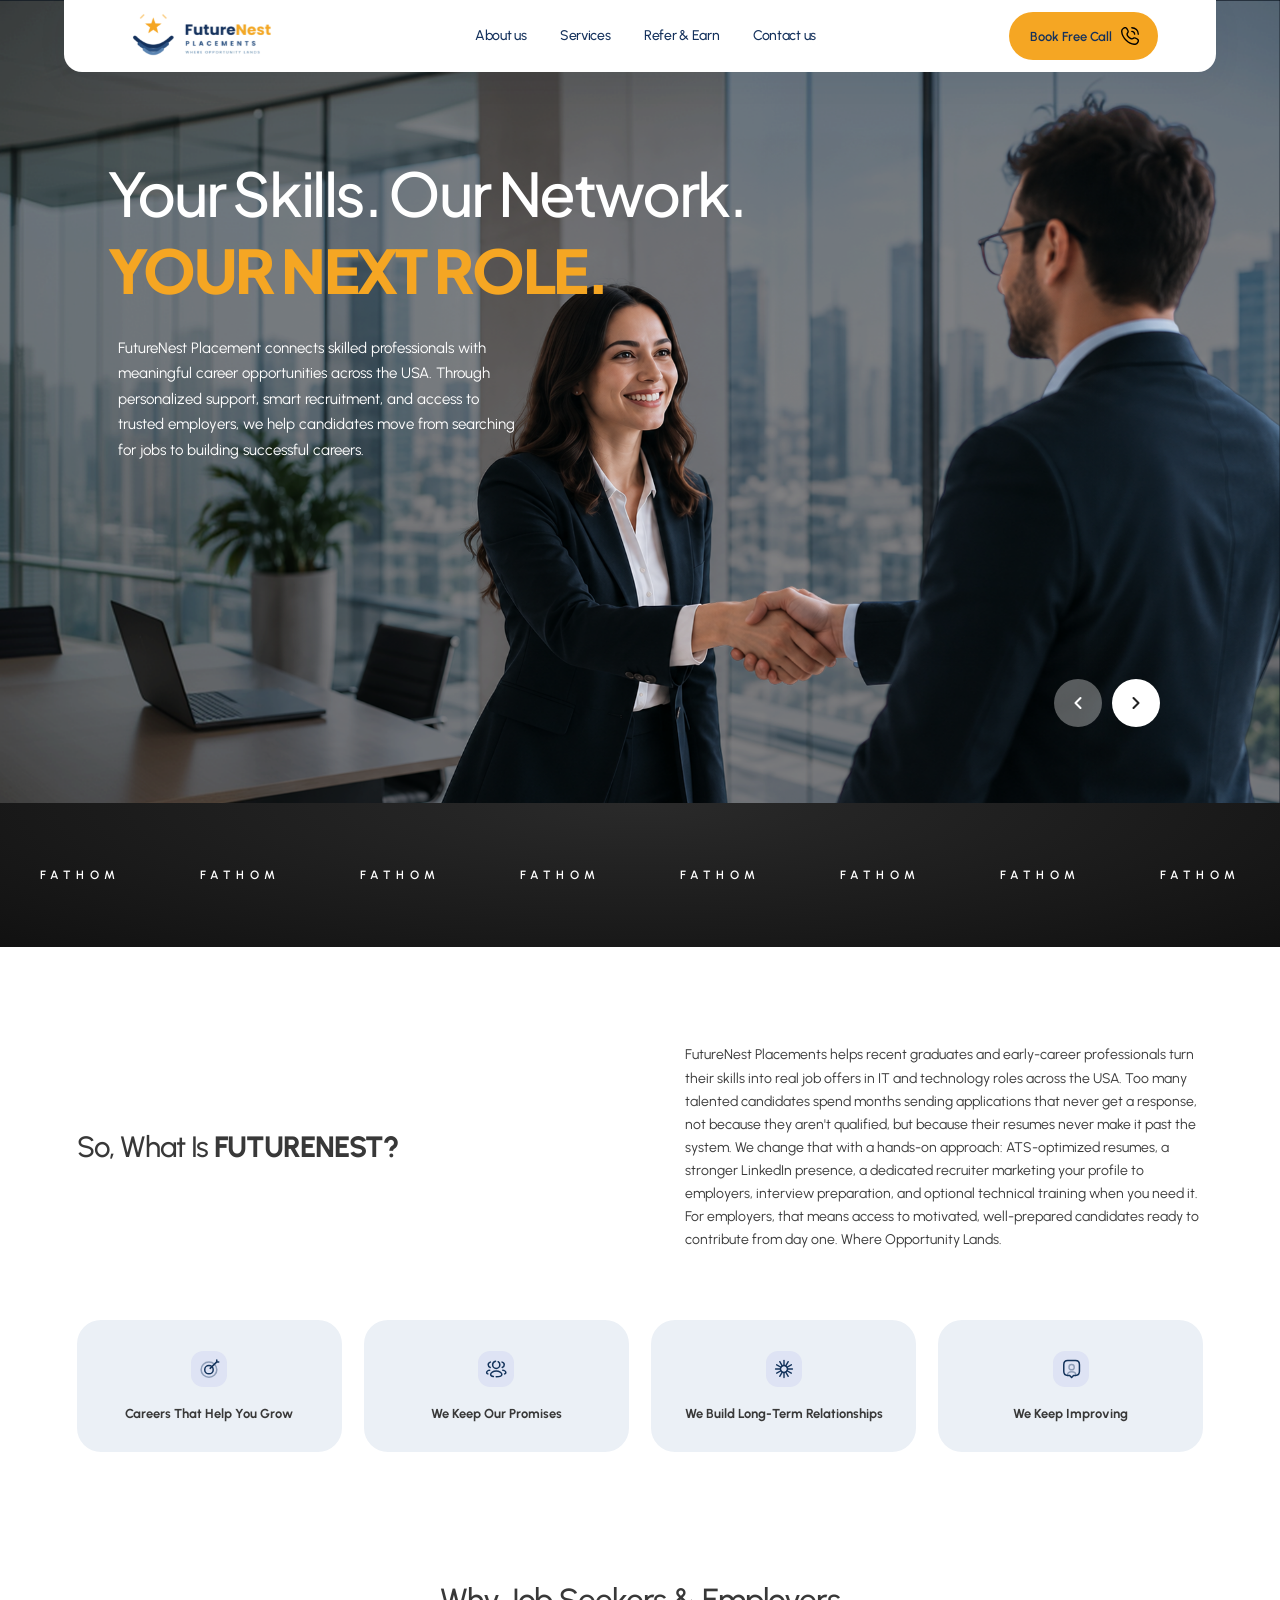
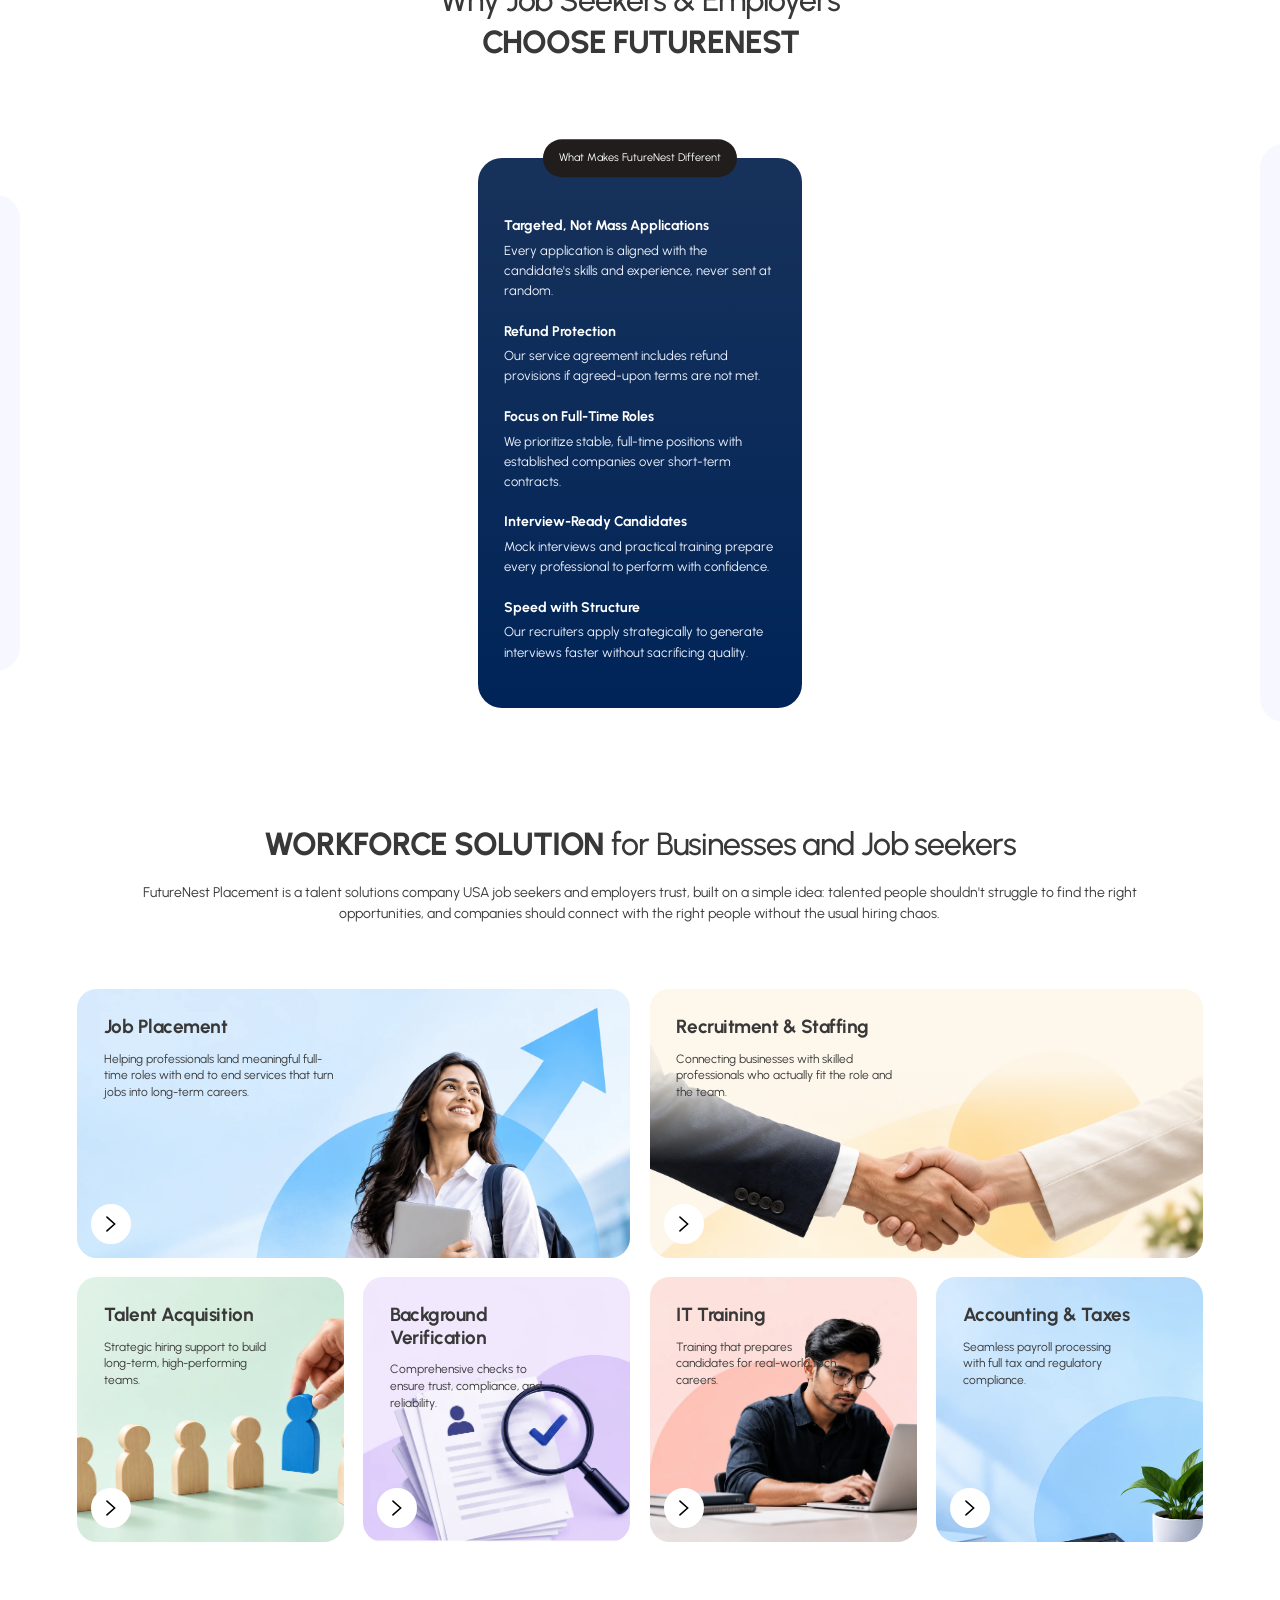
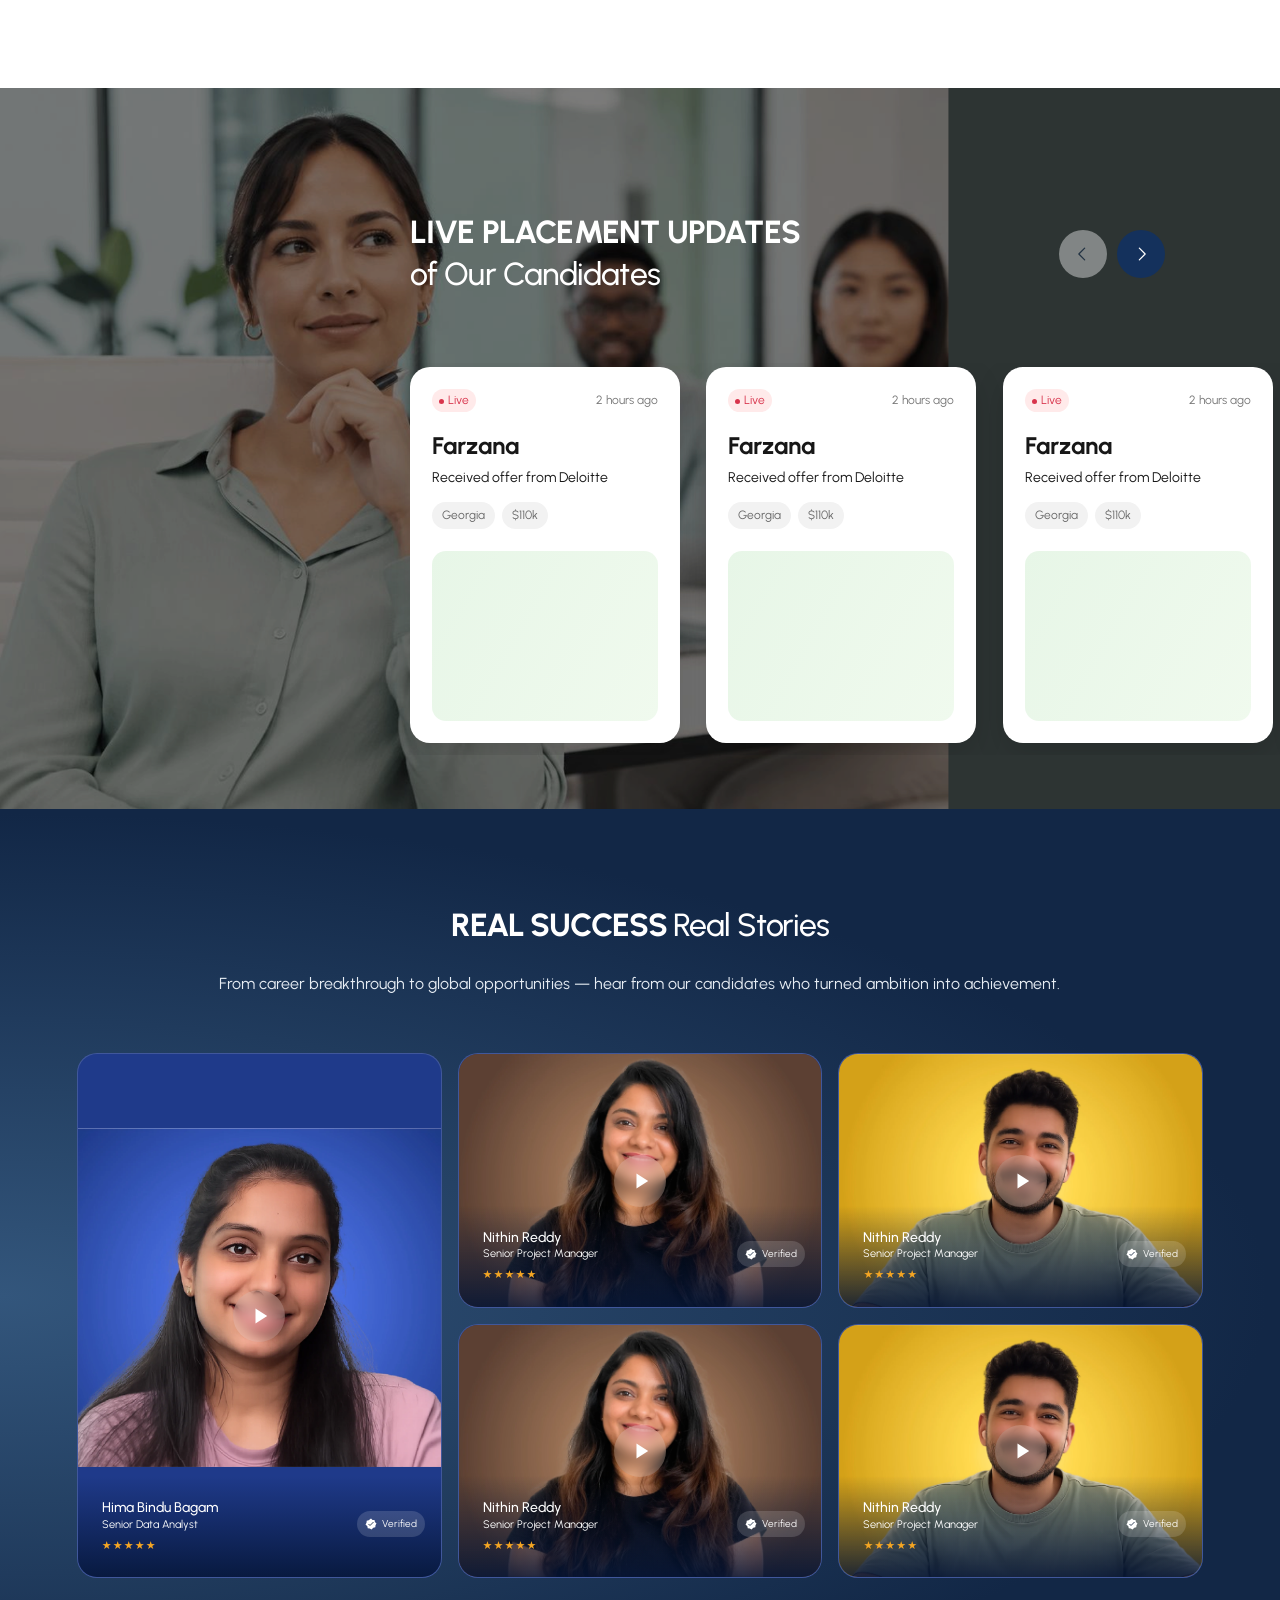
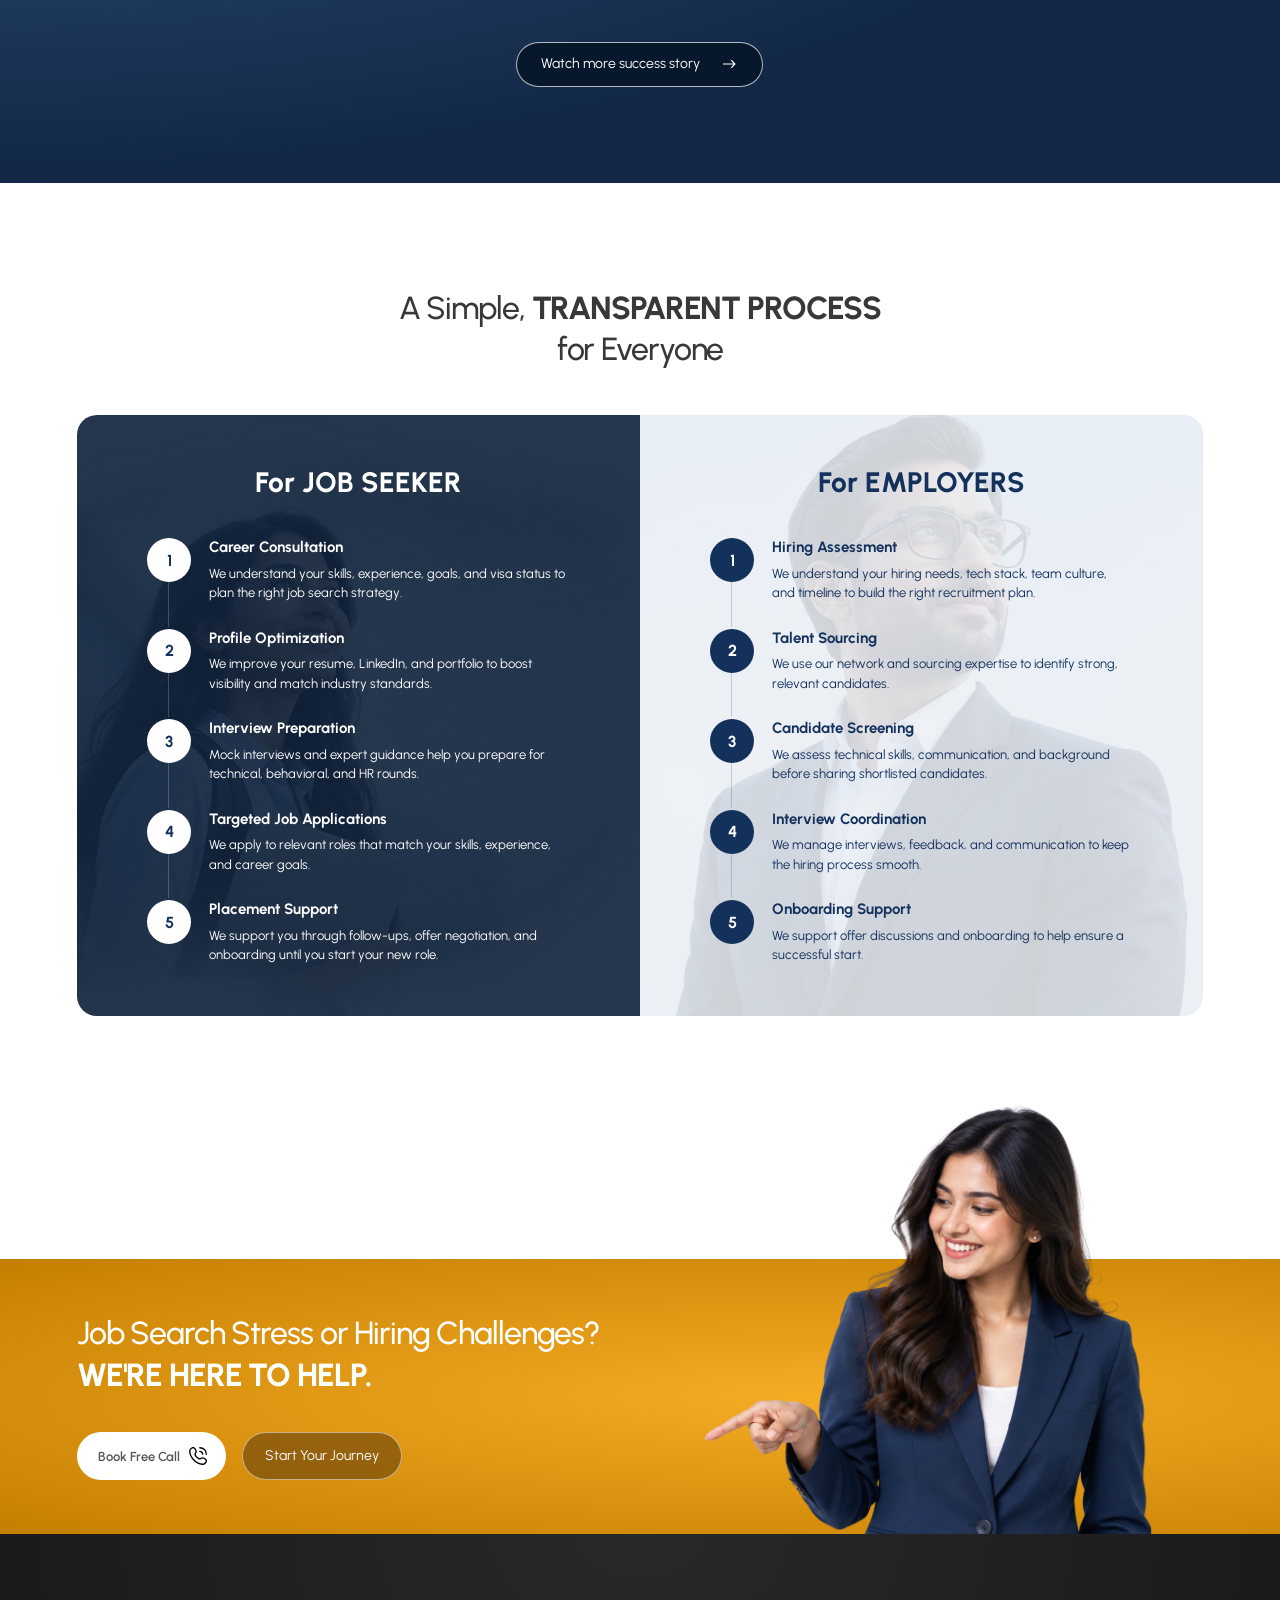
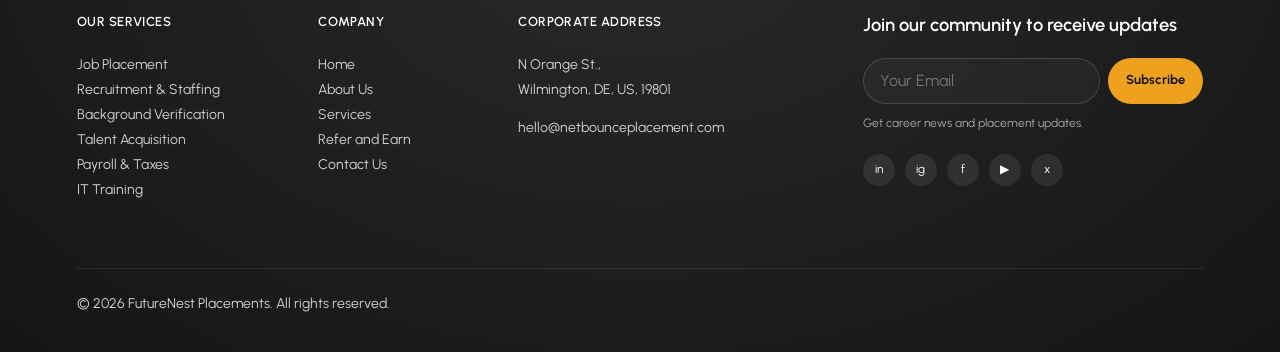
==== index.html @ ebd20865 "image fixes" ====
<!DOCTYPE html>
<html lang="en" data-theme="light">

<head>
  <meta charset="UTF-8" />
  <meta name="viewport" content="width=device-width, initial-scale=1.0" />

  <title>Future Nest Placement — Career Placement & Recruitment Services</title>
  <meta name="description"
    content="Future Nest Placement connects ambitious professionals with meaningful career opportunities and helps businesses build strong, capable teams. Career placement and recruitment services." />
  <meta name="keywords"
    content="recruitment, career placement, talent acquisition, staffing, job placement, hiring, workforce solutions" />
  <meta name="robots" content="index, follow" />
  <link rel="canonical" href="https://www.futurenestplacement.com/" />

  <meta property="og:title" content="Future Nest Placement — Career Placement & Recruitment" />
  <meta property="og:description"
    content="Where talent finds its future. Connecting professionals with opportunities and helping businesses build great teams." />
  <meta property="og:type" content="website" />
  <meta property="og:url" content="https://www.futurenestplacement.com/" />
  <meta property="og:image" content="https://www.futurenestplacement.com/assets/og-image.png" />

  <meta name="twitter:card" content="summary_large_image" />
  <meta name="twitter:title" content="Future Nest Placement — Career Placement & Recruitment" />
  <meta name="twitter:description"
    content="Where talent finds its future. Connecting professionals with opportunities and helping businesses build great teams." />

  <link rel="apple-touch-icon" sizes="180x180" href="assets/favicon/apple-touch-icon.png" />
  <link rel="icon" type="image/png" sizes="32x32" href="assets/favicon/favicon-32x32.png" />
  <link rel="icon" type="image/png" sizes="16x16" href="assets/favicon/favicon-16x16.png" />
  <link rel="manifest" href="assets/favicon/site.webmanifest" />
  <link rel="shortcut icon" href="assets/favicon/favicon.ico" />

  <link rel="preconnect" href="https://fonts.googleapis.com" />
  <link rel="preconnect" href="https://fonts.gstatic.com" crossorigin />
  <link
    href="https://fonts.googleapis.com/css2?family=Plus+Jakarta+Sans:wght@500;700;800&family=Urbanist:wght@400;500;600;700;800&family=Manrope:wght@400;500;600;700&display=swap"
    rel="stylesheet" />

  <link rel="stylesheet" href="css/variables.css?v=20261006-client" />
  <link rel="stylesheet" href="css/reset.css?v=20261006-client" />
  <link rel="stylesheet" href="css/base.css?v=20261006-client" />
  <link rel="stylesheet" href="css/layout.css?v=20261006-client" />
  <link rel="stylesheet" href="css/components.css?v=20261006-client" />
  <link rel="stylesheet" href="css/sections.css?v=20261006-client" />
  <link rel="stylesheet" href="css/animations.css?v=20261006-client" />
  <link rel="stylesheet" href="css/responsive.css?v=20261006-client" />
  <link rel="stylesheet" href="css/home.css?v=20261006-client" />
  <link rel="stylesheet" href="css/home-mobile.css?v=20261006-client" />

  <link rel="stylesheet" href="css/mobile-navigation.css?v=20261006-client" />
  <link rel="stylesheet" href="css/components/stories.css?v=20261006-client" />
  <script src="js/theme.js?v=20261006-client"></script>

  <script type="application/ld+json">
  {
    "@context": "https://schema.org",
    "@graph": [
      {
        "@type": "Organization",
        "name": "Future Nest Placement",
        "url": "https://www.futurenestplacement.com/",
        "description": "Future Nest Placement connects ambitious professionals with meaningful career opportunities while helping businesses build strong, capable teams.",
        "contactPoint": {
          "@type": "ContactPoint",
          "contactType": "Customer Support",
          "email": "hello@futurenestplacement.com"
        },
        "address": {
          "@type": "PostalAddress",
          "addressLocality": "Wilmington",
          "addressRegion": "Delaware",
          "addressCountry": "US"
        }
      },
      {
        "@type": "WebSite",
        "name": "Future Nest Placement",
        "url": "https://www.futurenestplacement.com/"
      },
      {
        "@type": "WebPage",
        "name": "Future Nest Placement — Career Placement & Recruitment Services",
        "url": "https://www.futurenestplacement.com/",
        "description": "Career placement and recruitment services connecting professionals with opportunities."
      }
    ]
  }
  </script>
</head>

<body class="fn-home fn-homepage">
  <a class="fn-skip" href="#main-content">Skip to content</a>
  <div id="page-wrapper">
    <header class="header" id="site-header" role="banner">
      <div class="container">
        <div class="header__inner">
          <a href="/" class="logo" aria-label="FutureNest Placements — Home">
            <img src="assets/shared/logo.svg" alt="FutureNest Placements" class="logo__img" width="157" height="63" />
          </a>
          <nav class="nav" aria-label="Primary navigation">
            <a href="/about/" class="nav__link">About us</a>
            <a href="/services/" class="nav__link">Services</a>
            <a href="/refer/" class="nav__link">Refer &amp; Earn</a>
            <a href="/contact/" class="nav__link">Contact us</a>
          </nav>
          <div class="header__actions">
            <a href="/contact/" class="btn btn--header">
              Book Free Call
              <img src="assets/home/icon-phone.svg" alt="" width="18" height="18" />
            </a>
            <button class="hamburger" id="hamburger-btn" aria-label="Open navigation menu" aria-expanded="false"
              aria-controls="mobile-nav">
              <span class="hamburger__line"></span>
              <span class="hamburger__line"></span>
              <span class="hamburger__line"></span>
            </button>
          </div>
        </div>
      </div>
    </header>
    <div class="mobile-nav-backdrop" id="mobile-nav-backdrop"></div>
    <nav class="mobile-nav" id="mobile-nav" aria-label="Mobile navigation">
      <div class="mobile-nav__content"><a href="/" class="mobile-nav__brand" aria-label="FutureNest Placements - Home"
          data-mobile-link><img src="assets/shared/logo.svg" alt="FutureNest Placements" width="157" height="63" /></a>
        <div class="mobile-nav__links">
          <a href="/about/" class="mobile-nav__link" data-mobile-link><span class="mobile-nav__link-text">About
              us</span></a>
          <a href="/services/" class="mobile-nav__link" data-mobile-link><span
              class="mobile-nav__link-text">Services</span></a>
          <a href="/refer/" class="mobile-nav__link" data-mobile-link><span class="mobile-nav__link-text">Refer &amp;
              Earn</span></a>
          <a href="/contact/" class="mobile-nav__link" data-mobile-link><span class="mobile-nav__link-text">Contact
              us</span></a>
        </div>
      </div>
      <div class="mobile-nav__footer">
        <a href="/contact/" class="btn btn--header btn--full" data-mobile-link>Book Free Call <img
            src="assets/home/icon-phone.svg" alt="" width="18" height="18" /></a>
      </div>
    </nav>
    <main id="main-content" tabindex="-1">
      <section class="fn-hero" role="region" aria-roledescription="carousel" aria-label="Featured career opportunities">
        <div class="fn-hero__slide is-active">
          <picture>
            <source media="(max-width: 600px)" srcset="assets/home/mobile/hero-slide-1.webp" type="image/webp" />
            <source media="(max-width: 600px)" srcset="assets/home/mobile/hero-slide-1.png" />
            <img class="fn-hero__bg" src="assets/home/hero-network.png" alt="" width="1918" height="1203"
              decoding="async" fetchpriority="high" />
          </picture>
          <div class="fn-hero__copy">
            <h1 class="fn-hero__title" id="hero-heading"><span>Your Skills. Our Network.</span> <strong>Your Next
                Role.</strong></h1>
            <p class="fn-hero__lead">FutureNest Placement connects skilled professionals with meaningful career
              opportunities across the USA. Through personalized support, smart recruitment, and access to trusted
              employers, we help candidates move from searching for jobs to building successful careers.</p>
          </div>
        </div>
        <div class="fn-hero__slide">
          <picture>
            <source media="(max-width: 600px)" srcset="assets/home/mobile/hero-slide-2.webp" type="image/webp" />
            <source media="(max-width: 600px)" srcset="assets/home/mobile/hero-slide-2.png" />
            <img class="fn-hero__bg" src="assets/home/hero-graduates.png" alt="" width="1918" height="1203"
              decoding="async" />
          </picture>
          <div class="fn-hero__copy">
            <h2 class="fn-hero__title"><span>Where Ambitious<br class="fn-hero__br" /> Graduates Meet</span>
              <strong>Growing Companies</strong></h2>
            <p class="fn-hero__lead">We help recent graduates and early-career professionals connect with growing
              businesses looking for the right talent. By combining faster hiring, focused recruitment, and reliable
              placement support, FutureNest creates opportunities that benefit both candidates and employers.</p>
          </div>
        </div>
        <div class="fn-hero__slide">
          <picture>
            <source media="(max-width: 600px)" srcset="assets/home/mobile/hero-slide-3.webp" type="image/webp" />
            <source media="(max-width: 600px)" srcset="assets/home/mobile/hero-slide-3.png" />
            <img class="fn-hero__bg" src="assets/home/hero-global.png" alt="" width="1918" height="1203"
              decoding="async" />
          </picture>
          <div class="fn-hero__copy">
            <h2 class="fn-hero__title"><span><strong>Connecting</strong> People,</span> Skills &amp; Careers Globally
            </h2>
            <p class="fn-hero__lead">FutureNest Placement connects skilled professionals with meaningful career
              opportunities across the USA. Through personalized support, smart recruitment, and access to trusted
              employers, we help candidates move from searching for jobs to building successful careers.</p>
          </div>
        </div>
        <div class="fn-hero__controls">
          <button type="button" data-hero="pause" aria-label="Pause slideshow" aria-pressed="false" hidden><svg
              viewBox="0 0 24 24" aria-hidden="true">
              <path d="M8 5v14M16 5v14" fill="none" stroke="currentColor" stroke-width="3" />
            </svg></button>
          <button type="button" data-hero="prev" aria-label="Previous slide">
            <svg width="20" height="20" viewBox="0 0 24 24" fill="none" stroke="currentColor" stroke-width="2.5"
              stroke-linecap="round" stroke-linejoin="round" aria-hidden="true">
              <polyline points="15 18 9 12 15 6"></polyline>
            </svg>
          </button>
          <button type="button" data-hero="next" aria-label="Next slide">
            <svg width="20" height="20" viewBox="0 0 24 24" fill="none" stroke="currentColor" stroke-width="2.5"
              stroke-linecap="round" stroke-linejoin="round" aria-hidden="true">
              <polyline points="9 18 15 12 9 6"></polyline>
            </svg>
          </button>
        </div>
        <p class="fn-sr-only" id="hero-status" aria-live="polite" aria-atomic="true"></p>
      </section>
      <section class="fn-marquee" aria-label="Partner logos">
        <h2 class="fn-mobile-partners">Candidates <strong>PLACED IN</strong></h2>
        <div class="fn-marquee__track">
          <div class="fn-marquee__group">
            <span>FATHOM</span><span>FATHOM</span><span>FATHOM</span><span>FATHOM</span><span>FATHOM</span><span>FATHOM</span><span>FATHOM</span><span>FATHOM</span>
          </div>
          <div class="fn-marquee__group" aria-hidden="true">
            <span>FATHOM</span><span>FATHOM</span><span>FATHOM</span><span>FATHOM</span><span>FATHOM</span><span>FATHOM</span><span>FATHOM</span><span>FATHOM</span>
          </div>
        </div>
      </section>
      <section class="fn-about">
        <div class="fn-wrap">
          <div class="fn-about__split">
            <h2 class="fn-about__title">So, What Is <strong>FUTURENEST?</strong></h2>
            <p class="fn-about__copy">FutureNest Placements helps recent graduates and early-career professionals turn
              their skills into real job offers in IT and technology roles across the USA. Too many talented candidates
              spend months sending applications that never get a response, not because they aren't qualified, but
              because their resumes never make it past the system. We change that with a hands-on approach:
              ATS-optimized resumes, a stronger LinkedIn presence, a dedicated recruiter marketing your profile to
              employers, interview preparation, and optional technical training when you need it. For employers, that
              means access to motivated, well-prepared candidates ready to contribute from day one. Where Opportunity
              Lands.</p>
          </div>
          <div class="fn-values">
            <article class="fn-value"><img src="assets/home/icon-value-1.svg" alt="" />
              <p>Careers That Help You Grow</p>
            </article>
            <article class="fn-value"><img src="assets/home/icon-value-2.svg" alt="" />
              <p>We Keep Our Promises</p>
            </article>
            <article class="fn-value"><img src="assets/home/icon-value-3.svg" alt="" />
              <p>We Build Long-Term Relationships</p>
            </article>
            <article class="fn-value"><img src="assets/home/icon-value-4.svg" alt="" />
              <p>We Keep Improving</p>
            </article>
          </div>
        </div>
      </section>
      <section class="fn-why" id="why">
        <div class="fn-wrap">
          <h2 class="fn-why__title">Why Job Seekers &amp; Employers <strong>Choose FUTURENEST</strong></h2>
          <div class="fn-why__grid">
            <article class="fn-why__card">
              <span class="fn-pill">For Job Seekers</span>
              <div class="fn-point"><span class="fn-point__icon fn-point__icon--election" aria-hidden="true"><img
                    src="assets/home/icon-election-result.svg" alt="" width="18" height="26" loading="lazy" /></span>
                <div>
                  <h3>Personalized Job Matching</h3>
                  <p>We align you with roles that fit your skills and support long-term career growth.</p>
                </div>
              </div>
              <div class="fn-point"><span class="fn-point__icon fn-point__icon--election" aria-hidden="true"><img
                    src="assets/home/icon-election-result.svg" alt="" width="18" height="26" loading="lazy" /></span>
                <div>
                  <h3>Proactive Interview Outreach</h3>
                  <p>Our recruiters actively market your profile to employers to generate interview opportunities.</p>
                </div>
              </div>
              <div class="fn-point"><span class="fn-point__icon fn-point__icon--election" aria-hidden="true"><img
                    src="assets/home/icon-election-result.svg" alt="" width="18" height="26" loading="lazy" /></span>
                <div>
                  <h3>End-to-End Placement Support</h3>
                  <p>From resume development to final offer, we guide you through every stage of the process.</p>
                </div>
              </div>
              <div class="fn-point"><span class="fn-point__icon fn-point__icon--election" aria-hidden="true"><img
                    src="assets/home/icon-election-result.svg" alt="" width="18" height="26" loading="lazy" /></span>
                <div>
                  <h3>Access to Established U.S. Employers</h3>
                  <p>Connect with reputable companies across a range of industries nationwide.</p>
                </div>
              </div>
              <div class="fn-point"><span class="fn-point__icon fn-point__icon--election" aria-hidden="true"><img
                    src="assets/home/icon-election-result.svg" alt="" width="18" height="26" loading="lazy" /></span>
                <div>
                  <h3>Interview Readiness</h3>
                  <p>Mock interviews and structured preparation sessions help you perform with confidence.</p>
                </div>
              </div>
            </article>
            <article class="fn-why__card fn-why__card--center">
              <span class="fn-pill">What Makes FutureNest Different</span>
              <div class="fn-point">
                <div>
                  <h3>Targeted, Not Mass Applications</h3>
                  <p>Every application is aligned with the candidate's skills and experience, never sent at random.</p>
                </div>
              </div>
              <div class="fn-point">
                <div>
                  <h3>Refund Protection</h3>
                  <p>Our service agreement includes refund provisions if agreed-upon terms are not met.</p>
                </div>
              </div>
              <div class="fn-point">
                <div>
                  <h3>Focus on Full-Time Roles</h3>
                  <p>We prioritize stable, full-time positions with established companies over short-term contracts.</p>
                </div>
              </div>
              <div class="fn-point">
                <div>
                  <h3>Interview-Ready Candidates</h3>
                  <p>Mock interviews and practical training prepare every professional to perform with confidence.</p>
                </div>
              </div>
              <div class="fn-point">
                <div>
                  <h3>Speed with Structure</h3>
                  <p>Our recruiters apply strategically to generate interviews faster without sacrificing quality.</p>
                </div>
              </div>
            </article>
            <article class="fn-why__card">
              <span class="fn-pill">For Employer</span>
              <div class="fn-point"><span class="fn-point__icon fn-point__icon--election" aria-hidden="true"><img
                    src="assets/home/icon-election-result.svg" alt="" width="18" height="26" loading="lazy" /></span>
                <div>
                  <h3>Industry-Focused Hiring</h3>
                  <p>We take time to understand your sector and deliver candidates who fit your technical and cultural
                    needs.</p>
                </div>
              </div>
              <div class="fn-point"><span class="fn-point__icon fn-point__icon--election" aria-hidden="true"><img
                    src="assets/home/icon-election-result.svg" alt="" width="18" height="26" loading="lazy" /></span>
                <div>
                  <h3>Pre-Screened Talent</h3>
                  <p>Every candidate is evaluated for skills and qualifications before reaching your team, saving you
                    valuable time.</p>
                </div>
              </div>
              <div class="fn-point"><span class="fn-point__icon fn-point__icon--election" aria-hidden="true"><img
                    src="assets/home/icon-election-result.svg" alt="" width="18" height="26" loading="lazy" /></span>
                <div>
                  <h3>Accelerated Hiring Timelines</h3>
                  <p>Our structured, deadline-driven process helps reduce time-to-hire without compromising quality.</p>
                </div>
              </div>
              <div class="fn-point"><span class="fn-point__icon fn-point__icon--election" aria-hidden="true"><img
                    src="assets/home/icon-election-result.svg" alt="" width="18" height="26" loading="lazy" /></span>
                <div>
                  <h3>Flexible Workforce Solutions</h3>
                  <p>From permanent placements to staffing and talent acquisition support, we adapt to your hiring
                    needs.</p>
                </div>
              </div>
              <div class="fn-point"><span class="fn-point__icon fn-point__icon--election" aria-hidden="true"><img
                    src="assets/home/icon-election-result.svg" alt="" width="18" height="26" loading="lazy" /></span>
                <div>
                  <h3>Compliance &amp; Payroll Support</h3>
                  <p>We manage background checks, payroll, and tax administration so your onboarding stays smooth and
                    compliant.</p>
                </div>
              </div>
            </article>
          </div>
        </div>
      </section>
      <section class="fn-services" id="services">
        <div class="fn-wrap">
          <div class="fn-services__head">
            <h2><strong>Workforce Solution</strong> for Businesses and Job seekers</h2>
            <p>FutureNest Placement is a talent solutions company USA job seekers and employers trust, built on a simple
              idea: talented people shouldn't struggle to find the right opportunities, and companies should connect
              with the right people without the usual hiring chaos.</p>
          </div>
          <div class="fn-svc-grid">
            <a class="fn-svc fn-svc--wide" href="/services/">
              <picture>
                <source media="(max-width:600px)" srcset="assets/home/mobile/service-placement.png" /><img
                  class="fn-svc__image" src="assets/home/service-placement.webp" alt="" loading="lazy" decoding="async"
                  width="1536" height="1024" />
              </picture>
              <div class="fn-svc__body">
                <h3>Job Placement</h3>
                <p>Helping professionals land meaningful full-time roles with end to end services that turn jobs into
                  long-term careers.</p>
              </div><img class="fn-svc__arrow" src="assets/home/icon-arrow.svg" alt="" />
            </a>
            <a class="fn-svc fn-svc--wide" href="/services/">
              <picture>
                <source media="(max-width:600px)" srcset="assets/home/mobile/service-recruitment.png" /><img
                  class="fn-svc__image" src="assets/home/service-recruitment.webp" alt="" loading="lazy"
                  decoding="async" width="1536" height="1024" />
              </picture>
              <div class="fn-svc__body">
                <h3>Recruitment &amp; Staffing</h3>
                <p>Connecting businesses with skilled professionals who actually fit the role and the team.</p>
              </div><img class="fn-svc__arrow" src="assets/home/icon-arrow.svg" alt="" />
            </a>
            <a class="fn-svc" href="/services/">
              <picture>
                <source media="(max-width:600px)" srcset="assets/home/mobile/service-talent.png" /><img
                  class="fn-svc__image" src="assets/home/service-talent.webp" alt="" loading="lazy" decoding="async"
                  width="1448" height="1086" />
              </picture>
              <div class="fn-svc__body">
                <h3>Talent Acquisition</h3>
                <p>Strategic hiring support to build long-term, high-performing teams.</p>
              </div><img class="fn-svc__arrow" src="assets/home/icon-arrow.svg" alt="" />
            </a>
            <a class="fn-svc" href="/services/">
              <picture>
                <source media="(max-width:600px)" srcset="assets/home/mobile/service-verification.png" /><img
                  class="fn-svc__image" src="assets/home/service-verification.webp" alt="" loading="lazy"
                  decoding="async" width="1448" height="1086" />
              </picture>
              <div class="fn-svc__body">
                <h3>Background Verification</h3>
                <p>Comprehensive checks to ensure trust, compliance, and reliability.</p>
              </div><img class="fn-svc__arrow" src="assets/home/icon-arrow.svg" alt="" />
            </a>
            <a class="fn-svc" href="/services/">
              <picture>
                <source media="(max-width:600px)" srcset="assets/home/mobile/service-training.png" /><img
                  class="fn-svc__image" src="assets/home/service-training.webp" alt="" loading="lazy" decoding="async"
                  width="1448" height="1086" />
              </picture>
              <div class="fn-svc__body">
                <h3>IT Training</h3>
                <p>Training that prepares candidates for real-world tech careers.</p>
              </div><img class="fn-svc__arrow" src="assets/home/icon-arrow.svg" alt="" />
            </a>
            <a class="fn-svc" href="/services/">
              <picture>
                <source media="(max-width:600px)" srcset="assets/home/mobile/service-accounting.png" /><img
                  class="fn-svc__image" src="assets/home/service-accounting.webp" alt="" loading="lazy" decoding="async"
                  width="1024" height="1536" />
              </picture>
              <div class="fn-svc__body">
                <h3>Accounting &amp; Taxes</h3>
                <p>Seamless payroll processing with full tax and regulatory compliance.</p>
              </div><img class="fn-svc__arrow" src="assets/home/icon-arrow.svg" alt="" />
            </a>
          </div>
        </div>
      </section>
      <section class="fn-live" aria-label="Placement updates">
        <div class="fn-wrap">
          <div class="fn-live__head">
            <h2>LIVE PLACEMENT UPDATES<br /><span>of Our Candidates</span></h2>
            <div class="fn-live__controls">
              <button type="button" data-live="prev" aria-controls="live-row" aria-label="Previous updates"><svg
                  aria-hidden="true" viewBox="0 0 24 24" fill="none" stroke="currentColor" stroke-width="1.5"
                  stroke-linecap="round" stroke-linejoin="round">
                  <path d="m14 5-7 7 7 7" />
                </svg></button>
              <button type="button" data-live="next" aria-controls="live-row" aria-label="Next updates"><svg
                  aria-hidden="true" viewBox="0 0 24 24" fill="none" stroke="currentColor" stroke-width="1.5"
                  stroke-linecap="round" stroke-linejoin="round">
                  <path d="m10 5 7 7-7 7" />
                </svg></button>
            </div>
          </div>
          <div class="fn-live__row" id="live-row" tabindex="0" aria-label="Placement cards">
            <article class="fn-offer">
              <div class="fn-offer__meta"><span class="fn-live-dot">Live</span><span>2 hours ago</span></div>
              <h3>Farzana</h3>
              <p class="fn-offer__role">Received offer from Deloitte</p>
              <div class="fn-chips"><span>Georgia</span><span>$110k</span></div>
              <div class="fn-offer__photo"></div>
            </article>
            <article class="fn-offer">
              <div class="fn-offer__meta"><span class="fn-live-dot">Live</span><span>2 hours ago</span></div>
              <h3>Farzana</h3>
              <p class="fn-offer__role">Received offer from Deloitte</p>
              <div class="fn-chips"><span>Georgia</span><span>$110k</span></div>
              <div class="fn-offer__photo"></div>
            </article>
            <article class="fn-offer">
              <div class="fn-offer__meta"><span class="fn-live-dot">Live</span><span>2 hours ago</span></div>
              <h3>Farzana</h3>
              <p class="fn-offer__role">Received offer from Deloitte</p>
              <div class="fn-chips"><span>Georgia</span><span>$110k</span></div>
              <div class="fn-offer__photo"></div>
            </article>
            <article class="fn-offer">
              <div class="fn-offer__meta"><span class="fn-live-dot">Live</span><span>2 hours ago</span></div>
              <h3>Farzana</h3>
              <p class="fn-offer__role">Received offer from Deloitte</p>
              <div class="fn-chips"><span>Georgia</span><span>$110k</span></div>
              <div class="fn-offer__photo"></div>
            </article>
          </div>
        </div>
      </section>
      <section class="fn-stories" id="success-stories">
        <div class="fn-wrap">
          <h2><strong>Real Success</strong> Real Stories</h2>
          <p>From career breakthrough to global opportunities — hear from our candidates who turned ambition into
            achievement.</p>
          <div class="fn-story-grid" tabindex="0" role="region" aria-label="Candidate success stories">
            <article class="fn-story fn-story--tall">
              <picture>
                <source media="(max-width: 600px)" srcset="assets/shared/stories/hima-mobile.png" /><img
                  class="fn-story__portrait" src="assets/home/story-hima.webp" alt="" loading="lazy" width="1920"
                  height="1080" />
              </picture>
              <span class="fn-story__play" aria-hidden="true"><svg viewBox="0 0 24 24" fill="currentColor">
                  <path d="M9 5.5v13l10-6.5z" />
                </svg></span>
              <div class="fn-story__caption">
                <h3>Hima Bindu Bagam</h3>
                <p>Senior Data Analyst</p>
                <p class="fn-stars">★★★★★</p><span class="fn-story__verified"><svg aria-hidden="true"
                    viewBox="0 0 24 24" fill="currentColor">
                    <path d="m12 1 3 3 4-.1.8 4L23 11l-2 3.5-.4 4-4 .8L13 23l-3.5-2-4-.4-.8-4L1 13l2-3.5.4-4 4-.8z" />
                    <path d="m7 12 3 3 7-7" fill="none" stroke="#33445b" stroke-width="2" />
                  </svg>Verified</span>
              </div>
            </article>
            <article class="fn-story">
              <picture>
                <source media="(max-width: 600px)" srcset="assets/shared/stories/project-manager-mobile.png" /><img
                  class="fn-story__portrait" src="assets/home/story-nithin-a.webp" alt="" loading="lazy" width="1920"
                  height="1081" />
              </picture>
              <span class="fn-story__play" aria-hidden="true"><svg viewBox="0 0 24 24" fill="currentColor">
                  <path d="M9 5.5v13l10-6.5z" />
                </svg></span>
              <div class="fn-story__caption">
                <h3>Nithin Reddy</h3>
                <p>Senior Project Manager</p>
                <p class="fn-stars">★★★★★</p><span class="fn-story__verified"><svg aria-hidden="true"
                    viewBox="0 0 24 24" fill="currentColor">
                    <path d="m12 1 3 3 4-.1.8 4L23 11l-2 3.5-.4 4-4 .8L13 23l-3.5-2-4-.4-.8-4L1 13l2-3.5.4-4 4-.8z" />
                    <path d="m7 12 3 3 7-7" fill="none" stroke="#33445b" stroke-width="2" />
                  </svg>Verified</span>
              </div>
            </article>
            <article class="fn-story">
              <picture>
                <source media="(max-width: 600px)" srcset="assets/shared/stories/nithin-mobile.png" /><img
                  class="fn-story__portrait" src="assets/home/story-nithin-b.webp" alt="" loading="lazy" width="1920"
                  height="1081" />
              </picture>
              <span class="fn-story__play" aria-hidden="true"><svg viewBox="0 0 24 24" fill="currentColor">
                  <path d="M9 5.5v13l10-6.5z" />
                </svg></span>
              <div class="fn-story__caption">
                <h3>Nithin Reddy</h3>
                <p>Senior Project Manager</p>
                <p class="fn-stars">★★★★★</p><span class="fn-story__verified"><svg aria-hidden="true"
                    viewBox="0 0 24 24" fill="currentColor">
                    <path d="m12 1 3 3 4-.1.8 4L23 11l-2 3.5-.4 4-4 .8L13 23l-3.5-2-4-.4-.8-4L1 13l2-3.5.4-4 4-.8z" />
                    <path d="m7 12 3 3 7-7" fill="none" stroke="#33445b" stroke-width="2" />
                  </svg>Verified</span>
              </div>
            </article>
            <article class="fn-story">
              <picture>
                <source media="(max-width: 600px)" srcset="assets/shared/stories/project-manager-mobile.png" /><img
                  class="fn-story__portrait" src="assets/home/story-nithin-a.webp" alt="" loading="lazy" width="1920"
                  height="1081" />
              </picture>
              <span class="fn-story__play" aria-hidden="true"><svg viewBox="0 0 24 24" fill="currentColor">
                  <path d="M9 5.5v13l10-6.5z" />
                </svg></span>
              <div class="fn-story__caption">
                <h3>Nithin Reddy</h3>
                <p>Senior Project Manager</p>
                <p class="fn-stars">★★★★★</p><span class="fn-story__verified"><svg aria-hidden="true"
                    viewBox="0 0 24 24" fill="currentColor">
                    <path d="m12 1 3 3 4-.1.8 4L23 11l-2 3.5-.4 4-4 .8L13 23l-3.5-2-4-.4-.8-4L1 13l2-3.5.4-4 4-.8z" />
                    <path d="m7 12 3 3 7-7" fill="none" stroke="#33445b" stroke-width="2" />
                  </svg>Verified</span>
              </div>
            </article>
            <article class="fn-story">
              <picture>
                <source media="(max-width: 600px)" srcset="assets/shared/stories/nithin-mobile.png" /><img
                  class="fn-story__portrait" src="assets/home/story-nithin-b.webp" alt="" loading="lazy" width="1920"
                  height="1081" />
              </picture>
              <span class="fn-story__play" aria-hidden="true"><svg viewBox="0 0 24 24" fill="currentColor">
                  <path d="M9 5.5v13l10-6.5z" />
                </svg></span>
              <div class="fn-story__caption">
                <h3>Nithin Reddy</h3>
                <p>Senior Project Manager</p>
                <p class="fn-stars">★★★★★</p><span class="fn-story__verified"><svg aria-hidden="true"
                    viewBox="0 0 24 24" fill="currentColor">
                    <path d="m12 1 3 3 4-.1.8 4L23 11l-2 3.5-.4 4-4 .8L13 23l-3.5-2-4-.4-.8-4L1 13l2-3.5.4-4 4-.8z" />
                    <path d="m7 12 3 3 7-7" fill="none" stroke="#33445b" stroke-width="2" />
                  </svg>Verified</span>
              </div>
            </article>
          </div>
          <a class="fn-stories__more" href="/">Watch more success story <svg aria-hidden="true" viewBox="0 0 24 24"
              fill="none" stroke="currentColor" stroke-width="1.5">
              <path d="M4 12h16m-5-5 5 5-5 5" />
            </svg></a>
        </div>
      </section>
      <section class="fn-process">
        <div class="fn-wrap">
          <h2>A Simple, <strong>Transparent Process</strong><br />for Everyone</h2>
          <div class="fn-process__grid">
            <div class="fn-process__col fn-process__col--seeker">
              <h3>For JOB SEEKER</h3>
              <div class="fn-step"><span class="fn-step__n">1</span>
                <div>
                  <h4>Career Consultation</h4>
                  <p>We understand your skills, experience, goals, and visa status to plan the right job search
                    strategy.</p>
                </div>
              </div>
              <div class="fn-step"><span class="fn-step__n">2</span>
                <div>
                  <h4>Profile Optimization</h4>
                  <p>We improve your resume, LinkedIn, and portfolio to boost visibility and match industry standards.
                  </p>
                </div>
              </div>
              <div class="fn-step"><span class="fn-step__n">3</span>
                <div>
                  <h4>Interview Preparation</h4>
                  <p>Mock interviews and expert guidance help you prepare for technical, behavioral, and HR rounds.</p>
                </div>
              </div>
              <div class="fn-step"><span class="fn-step__n">4</span>
                <div>
                  <h4>Targeted Job Applications</h4>
                  <p>We apply to relevant roles that match your skills, experience, and career goals.</p>
                </div>
              </div>
              <div class="fn-step"><span class="fn-step__n">5</span>
                <div>
                  <h4>Placement Support</h4>
                  <p>We support you through follow-ups, offer negotiation, and onboarding until you start your new role.
                  </p>
                </div>
              </div>
            </div>
            <div class="fn-process__col fn-process__col--employer">
              <h3>For EMPLOYERS</h3>
              <div class="fn-step"><span class="fn-step__n">1</span>
                <div>
                  <h4>Hiring Assessment</h4>
                  <p>We understand your hiring needs, tech stack, team culture, and timeline to build the right
                    recruitment plan.</p>
                </div>
              </div>
              <div class="fn-step"><span class="fn-step__n">2</span>
                <div>
                  <h4>Talent Sourcing</h4>
                  <p>We use our network and sourcing expertise to identify strong, relevant candidates.</p>
                </div>
              </div>
              <div class="fn-step"><span class="fn-step__n">3</span>
                <div>
                  <h4>Candidate Screening</h4>
                  <p>We assess technical skills, communication, and background before sharing shortlisted candidates.
                  </p>
                </div>
              </div>
              <div class="fn-step"><span class="fn-step__n">4</span>
                <div>
                  <h4>Interview Coordination</h4>
                  <p>We manage interviews, feedback, and communication to keep the hiring process smooth.</p>
                </div>
              </div>
              <div class="fn-step"><span class="fn-step__n">5</span>
                <div>
                  <h4>Onboarding Support</h4>
                  <p>We support offer discussions and onboarding to help ensure a successful start.</p>
                </div>
              </div>
            </div>
          </div>
        </div>
      </section>
      <section class="fn-cta">
        <picture>
          <source media="(max-width:600px)" srcset="assets/home/mobile/cta-advisor.png" /><img class="fn-cta__portrait"
            src="assets/home/cta-advisor.webp" alt="" loading="lazy" width="934" height="895" />
        </picture>
        <div class="fn-wrap">
          <h2>Job Search Stress or Hiring Challenges? <strong>We're here to help.</strong></h2>
          <div class="fn-cta__actions">
            <a href="/contact/" class="btn btn--header">Book Free Call <img src="assets/home/icon-phone.svg" alt=""
                width="18" height="18" /></a>
            <a href="/contact/" class="fn-cta__ghost">Start Your Journey</a>
          </div>
        </div>
      </section>
    </main>
    <footer class="fn-footer" role="contentinfo">
      <div class="fn-wrap">
        <div class="fn-footer__grid">
          <div>
            <h3>OUR SERVICES</h3>
            <ul>
              <li><a href="/services/">Job Placement</a></li>
              <li><a href="/services/">Recruitment &amp; Staffing</a></li>
              <li><a href="/services/">Background Verification</a></li>
              <li><a href="/services/">Talent Acquisition</a></li>
              <li><a href="/services/">Payroll &amp; Taxes</a></li>
              <li><a href="/services/">IT Training</a></li>
            </ul>
          </div>
          <div>
            <h3>COMPANY</h3>
            <ul>
              <li><a href="/">Home</a></li>
              <li><a href="/about/">About Us</a></li>
              <li><a href="/services/">Services</a></li>
              <li><a href="/refer/">Refer and Earn</a></li>
              <li><a href="/contact/">Contact Us</a></li>
            </ul>
          </div>
          <div>
            <h3>CORPORATE ADDRESS</h3>
            <p>N Orange St.,<br />Wilmington, DE, US, 19801</p>
            <p style="margin-top:0.8rem"><a href="mailto:hello@netbounceplacement.com">hello@netbounceplacement.com</a>
            </p>
          </div>
          <div>
            <h3 style="letter-spacing:0;font-size:1.15rem;text-transform:none">Join our community to receive updates
            </h3>
            <form class="fn-sub" action="#" method="post" aria-label="Newsletter subscription">
              <input type="email" name="email" placeholder="Your Email" aria-label="Email address" autocomplete="email"
                aria-describedby="subscription-status" required />
              <button type="submit">Subscribe</button>
            </form>
            <p class="fn-note" id="subscription-status" role="status">Get career news and placement updates.</p>
            <div class="fn-social" aria-label="Social media">
              <span aria-label="LinkedIn">in</span>
              <span aria-label="Instagram">ig</span>
              <span aria-label="Facebook">f</span>
              <span aria-label="YouTube">▶</span>
              <span aria-label="X">x</span>
            </div>
          </div>
        </div>
        <p class="fn-footer__rule">&copy; <span id="footer-year">2026</span> FutureNest Placements. All rights reserved.
        </p>
      </div>
    </footer>
  </div>

  <script src="js/site.js?v=20261006-client"></script>
  <script src="js/components/stories.js?v=20261006-client"></script>
  <script src="js/pages/home.js?v=20261006-client"></script>
  <script src="js/navigation.js?v=20261006-client"></script>

</body>

</html>
---- css/variables.css ----
:root {
  --clr-navy-900: #0f172a;
  --clr-navy-800: #1e293b;
  --clr-navy-700: #334155;
  --clr-navy-600: #1e40af;
  --clr-navy-500: #2563eb;
  --clr-indigo-600: #3730a3;
  --clr-indigo-500: #4f46e5;
  --clr-indigo-400: #6366f1;
  --clr-violet-500: #7c3aed;
  --clr-cyan-400: #0284c7;
  --clr-cyan-300: #38bdf8;
  --clr-lavender: #e0e7ff;
  --clr-white: #ffffff;
  --clr-gray-50: #f8fafc;
  --clr-gray-100: #f1f5f9;
  --clr-gray-200: #e2e8f0;
  --clr-gray-300: #cbd5e1;
  --clr-gray-400: #94a3b8;
  --clr-gray-500: #64748b;
  --clr-gray-600: #475569;
  --clr-gray-700: #334155;
  --clr-gray-800: #1e293b;
  --clr-gray-900: #0f172a;
  --color-background: #f8fafc;
  --color-background-alt: #f1f5f9;
  --color-surface: #ffffff;
  --color-surface-elevated: #ffffff;
  --color-surface-overlay: rgba(255, 255, 255, 0.90);
  --color-primary: #0f172a;
  --color-primary-hover: #1e293b;
  --color-secondary: #2563eb;
  --color-secondary-hover: #1d4ed8;
  --color-accent: #0284c7;
  --color-accent-hover: #0369a1;
  --color-text: #0f172a;
  --color-text-secondary: #334155;
  --color-text-muted: #64748b;
  --color-text-inverse: #ffffff;
  --color-text-accent: #2563eb;
  --color-border: #e2e8f0;
  --color-border-strong: #cbd5e1;
  --color-border-subtle: rgba(226, 232, 240, 0.7);
  --color-success: #10b981;
  --color-warning: #f59e0b;
  --gradient-primary: linear-gradient(135deg, #0f172a 0%, #2563eb 100%);
  --gradient-secondary: linear-gradient(135deg, #2563eb 0%, #4f46e5 100%);
  --gradient-accent: linear-gradient(135deg, #0284c7 0%, #2563eb 100%);
  --gradient-hero: linear-gradient(135deg, #f0f4ff 0%, #f8fafc 50%, #eef2ff 100%);
  --gradient-cta: linear-gradient(135deg, #0f172a 0%, #1e1b4b 60%, #312e81 100%);
  --gradient-text: linear-gradient(135deg, #1d4ed8 0%, #4f46e5 100%);
  --gradient-surface: linear-gradient(180deg, #ffffff 0%, #f8fafc 100%);
  --gradient-card: linear-gradient(135deg, rgba(37,99,235,0.04) 0%, rgba(79,70,229,0.02) 100%);
  --shadow-xs: 0 1px 2px 0 rgba(15, 23, 42, 0.04);
  --shadow-sm: 0 2px 8px -1px rgba(15, 23, 42, 0.06), 0 1px 3px -1px rgba(15, 23, 42, 0.04);
  --shadow-md: 0 6px 20px -4px rgba(15, 23, 42, 0.08), 0 2px 8px -2px rgba(15, 23, 42, 0.04);
  --shadow-lg: 0 16px 40px -8px rgba(15, 23, 42, 0.10), 0 4px 16px -4px rgba(15, 23, 42, 0.06);
  --shadow-xl: 0 32px 64px -12px rgba(15, 23, 42, 0.14), 0 8px 24px -6px rgba(15, 23, 42, 0.08);
  --radius-xs: 4px;
  --radius-sm: 8px;
  --radius-md: 12px;
  --radius-lg: 16px;
  --radius-xl: 24px;
  --radius-2xl: 32px;
  --radius-full: 9999px;
  --font-display: 'Plus Jakarta Sans', system-ui, sans-serif;
  --font-body: 'Manrope', system-ui, sans-serif;
  --text-xs: clamp(0.7rem, 0.65rem + 0.25vw, 0.75rem);
  --text-sm: clamp(0.8rem, 0.75rem + 0.25vw, 0.875rem);
  --text-base: clamp(0.9rem, 0.85rem + 0.25vw, 1rem);
  --text-md: clamp(1rem, 0.95rem + 0.25vw, 1.125rem);
  --text-lg: clamp(1.1rem, 1rem + 0.5vw, 1.25rem);
  --text-xl: clamp(1.2rem, 1.1rem + 0.6vw, 1.5rem);
  --text-2xl: clamp(1.4rem, 1.2rem + 1vw, 2rem);
  --text-3xl: clamp(1.75rem, 1.4rem + 1.75vw, 2.5rem);
  --text-4xl: clamp(2.25rem, 1.75rem + 2.5vw, 3.25rem);
  --text-5xl: clamp(2.5rem, 2rem + 3vw, 4rem);
  --weight-regular: 400;
  --weight-medium: 500;
  --weight-semibold: 600;
  --weight-bold: 700;
  --weight-extrabold: 800;
  --leading-tight: 1.15;
  --leading-snug: 1.35;
  --leading-normal: 1.6;
  --leading-relaxed: 1.7;
  --space-1: 0.25rem;
  --space-2: 0.5rem;
  --space-3: 0.75rem;
  --space-4: 1rem;
  --space-5: 1.25rem;
  --space-6: 1.5rem;
  --space-8: 2rem;
  --space-10: 2.5rem;
  --space-12: 3rem;
  --space-16: 4rem;
  --space-20: 5rem;
  --space-24: 6rem;
  --transition-fast: 150ms cubic-bezier(0.4, 0, 0.2, 1);
  --transition-base: 250ms cubic-bezier(0.4, 0, 0.2, 1);
  --transition-slow: 400ms cubic-bezier(0.4, 0, 0.2, 1);
  --container-max: 1440px;
  --header-height: 72px;
  --z-base: 1;
  --z-raised: 10;
  --z-overlay: 100;
  --z-header: 300;
}

[data-theme="dark"] {
  --color-background: #0f172a;
  --color-background-alt: #1e293b;
  --color-surface: #1e293b;
  --color-surface-elevated: #334155;
  --color-surface-overlay: rgba(15, 23, 42, 0.90);
  --color-primary: #38bdf8;
  --color-primary-hover: #7dd3fc;
  --color-secondary: #60a5fa;
  --color-secondary-hover: #93c5fd;
  --color-accent: #38bdf8;
  --color-accent-hover: #7dd3fc;
  --color-text: #f8fafc;
  --color-text-secondary: #cbd5e1;
  --color-text-muted: #94a3b8;
  --color-text-inverse: #0f172a;
  --color-text-accent: #60a5fa;
  --color-border: rgba(255, 255, 255, 0.12);
  --color-border-strong: rgba(255, 255, 255, 0.22);
  --color-border-subtle: rgba(255, 255, 255, 0.06);
  --gradient-primary: linear-gradient(135deg, #2563eb 0%, #4f46e5 100%);
  --gradient-secondary: linear-gradient(135deg, #3b82f6 0%, #6366f1 100%);
  --gradient-accent: linear-gradient(135deg, #38bdf8 0%, #2563eb 100%);
  --gradient-hero: linear-gradient(145deg, #090d16 0%, #0f172a 50%, #1e293b 100%);
  --gradient-cta: linear-gradient(145deg, #090d16 0%, #0f172a 50%, #1e1b4b 100%);
  --gradient-surface: linear-gradient(180deg, #1e293b 0%, #0f172a 100%);
  --gradient-card: linear-gradient(135deg, rgba(96,165,250,0.08) 0%, rgba(56,189,248,0.04) 100%);
  --shadow-xs: 0 1px 2px 0 rgba(0, 0, 0, 0.3);
  --shadow-sm: 0 2px 8px -1px rgba(0, 0, 0, 0.4);
  --shadow-md: 0 6px 20px -4px rgba(0, 0, 0, 0.5);
  --shadow-lg: 0 16px 40px -8px rgba(0, 0, 0, 0.6);
  --shadow-xl: 0 32px 64px -12px rgba(0, 0, 0, 0.7);
}
---- css/base.css ----
html.disable-transitions,
html.disable-transitions *,
html.disable-transitions *::before,
html.disable-transitions *::after {
  -webkit-transition: none !important;
  -moz-transition: none !important;
  -o-transition: none !important;
  transition: none !important;
}

body {
  font-family: var(--font-body);
  font-size: var(--text-base);
  font-weight: var(--weight-regular);
  color: var(--color-text);
  background-color: var(--color-background);
  transition: background-color var(--transition-slow), color var(--transition-slow);
}

h1, h2, h3, h4, h5, h6 {
  font-family: var(--font-display);
  font-weight: var(--weight-bold);
  line-height: var(--leading-tight);
  color: var(--color-text);
}

h1 { font-size: var(--text-5xl); }
h2 { font-size: var(--text-4xl); }
h3 { font-size: var(--text-2xl); }
h4 { font-size: var(--text-xl); }
h5 { font-size: var(--text-lg); }
h6 { font-size: var(--text-md); }

p {
  font-size: var(--text-base);
  line-height: var(--leading-relaxed);
  color: var(--color-text-secondary);
}

a {
  transition: color var(--transition-fast), opacity var(--transition-fast);
}

strong {
  font-weight: var(--weight-semibold);
  color: var(--color-text);
}

::selection {
  background: rgba(78, 82, 224, 0.2);
  color: var(--color-text);
}

::-webkit-scrollbar {
  width: 6px;
  height: 6px;
}
::-webkit-scrollbar-track {
  background: var(--color-background);
}
::-webkit-scrollbar-thumb {
  background: var(--color-border-strong);
  border-radius: var(--radius-full);
}
::-webkit-scrollbar-thumb:hover {
  background: var(--color-text-muted);
}

.text-gradient {
  background: var(--gradient-text);
  -webkit-background-clip: text;
  -webkit-text-fill-color: transparent;
  background-clip: text;
}

.text-accent    { color: var(--color-text-accent); }
.text-muted     { color: var(--color-text-muted); }
.text-secondary { color: var(--color-text-secondary); }

.eyebrow {
  display: inline-flex;
  align-items: center;
  gap: var(--space-2);
  font-family: var(--font-body);
  font-size: var(--text-xs);
  font-weight: var(--weight-semibold);
  letter-spacing: 0.1em;
  text-transform: uppercase;
  color: var(--color-accent);
  background: rgba(34, 211, 238, 0.1);
  border: 1px solid rgba(34, 211, 238, 0.25);
  padding: var(--space-1) var(--space-3);
  border-radius: var(--radius-full);
}

.eyebrow--indigo {
  color: var(--color-secondary);
  background: rgba(78, 82, 224, 0.1);
  border-color: rgba(78, 82, 224, 0.25);
}

.section-heading {
  max-width: 860px;
}

.section-heading--center {
  text-align: center;
  margin-inline: auto;
}

.section-heading .eyebrow {
  margin-bottom: var(--space-3);
}

.section-heading h2 {
  margin-bottom: var(--space-4);
}

.section-heading p {
  font-size: var(--text-md);
  line-height: var(--leading-relaxed);
  max-width: 680px;
}

.section-heading--center p {
  margin-inline: auto;
}

.section-heading--right {
  text-align: right;
  margin-inline-start: auto;
}

.section-heading--right p {
  margin-inline-start: auto;
}
---- css/layout.css ----
.container {
  width: min(100% - 2.5rem, var(--container-max));
  margin-inline: auto;
}

.container--wide {
  width: min(100% - 2.5rem, 1400px);
}

.container--narrow {
  width: min(100% - 2.5rem, 800px);
}

.section {
  padding-block: clamp(2.5rem, 5vw, 4.5rem);
}

#main-content > section:first-child,
#main-content > .section:first-child {
  padding-top: clamp(8.5rem, 12vw, 11rem);
  position: relative;
}

#main-content > .section:first-child::before {
  content: '';
  position: absolute;
  top: 0;
  left: 0;
  right: 0;
  height: 1px;
  background: linear-gradient(90deg, transparent, var(--color-border-strong), transparent);
  pointer-events: none;
}

.section--sm {
  padding-block: clamp(1.75rem, 3.5vw, 3rem);
}

.section--lg {
  padding-block: clamp(3.5rem, 6vw, 5.5rem);
}

.section--alt {
  background-color: var(--color-background-alt);
}

.section--surface {
  background: var(--gradient-hero);
}

.section--dark {
  background: var(--gradient-cta);
  color: #f0f4ff;
}

.grid-2 {
  display: grid;
  grid-template-columns: repeat(2, 1fr);
  gap: var(--space-8);
}

.grid-3 {
  display: grid;
  grid-template-columns: repeat(3, 1fr);
  gap: var(--space-6);
}

.grid-4 {
  display: grid;
  grid-template-columns: repeat(4, 1fr);
  gap: var(--space-6);
}

.grid-auto-sm {
  display: grid;
  grid-template-columns: repeat(auto-fill, minmax(260px, 1fr));
  gap: var(--space-6);
}

.grid-auto-md {
  display: grid;
  grid-template-columns: repeat(auto-fill, minmax(320px, 1fr));
  gap: var(--space-6);
}

.split {
  display: grid;
  grid-template-columns: 1fr 1fr;
  gap: clamp(var(--space-6), 4vw, var(--space-12));
  align-items: center;
}

.split--wide {
  grid-template-columns: 1.1fr 0.9fr;
}

.split--reverse {
  direction: rtl;
}

.split--reverse > * {
  direction: ltr;
}

.flex-center {
  display: flex;
  align-items: center;
  justify-content: center;
}

.flex-between {
  display: flex;
  align-items: center;
  justify-content: space-between;
}

.flex-col {
  display: flex;
  flex-direction: column;
}

#page-wrapper {
  overflow-x: hidden;
  position: relative;
}
---- css/components.css ----
.header {
  position: fixed;
  top: 0;
  left: 0;
  right: 0;
  z-index: var(--z-header);
  padding-block: var(--space-4);
  display: flex;
  align-items: center;
  transition:
    top var(--transition-base),
    width var(--transition-base),
    transform var(--transition-base),
    padding var(--transition-base),
    background-color var(--transition-base),
    backdrop-filter var(--transition-base),
    border-color var(--transition-base),
    border-radius var(--transition-base),
    box-shadow var(--transition-base);
  border-bottom: 1px solid transparent;
}

.header .container {
  width: min(100% - 3rem, 1720px);
  margin-inline: auto;
  transition: padding var(--transition-base);
}

.header__inner {
  display: flex;
  align-items: center;
  justify-content: space-between;
  gap: var(--space-4);
  width: 100%;
  min-height: 101px;
}

.header,
.header:not(.header--scrolled),
.header--scrolled {
  top: 0;
  left: 0;
  right: 0;
  transform: none;
  width: 100%;
  padding-block: 0;
  border-radius: 0 0 20px 20px;
  background-color: #ffffff;
  border: 0;
  box-shadow: 0 10px 30px rgba(20, 49, 92, 0.06);
  backdrop-filter: none;
}

.header--scrolled .container {
  width: 100%;
  max-width: 100%;
  padding-inline: var(--space-6);
}

.logo {
  display: flex;
  align-items: center;
  gap: var(--space-2);
  flex-shrink: 0;
  position: relative;
}

.logo__img {
  height: 60px;
  width: auto;
  flex-shrink: 0;
  object-fit: contain;
  transition: opacity var(--transition-base) ease;
}

.logo__img--dark {
  position: absolute;
  left: 0;
  top: 0;
}

[data-theme="light"] .logo__img--dark,
:root:not([data-theme="dark"]) .logo__img--dark {
  opacity: 0;
  pointer-events: none;
}
[data-theme="light"] .logo__img--light,
:root:not([data-theme="dark"]) .logo__img--light {
  opacity: 1;
}

[data-theme="dark"] .logo__img--light {
  opacity: 0;
  pointer-events: none;
}
[data-theme="dark"] .logo__img--dark {
  opacity: 1;
}

.logo__wordmark {
  font-family: var(--font-display);
  font-size: var(--text-md);
  font-weight: var(--weight-extrabold);
  color: var(--color-text);
  line-height: 1;
  transition: color var(--transition-base);
}

.logo__sub {
  display: block;
  font-size: 0.6em;
  font-weight: var(--weight-medium);
  letter-spacing: 0.05em;
  opacity: 0.75;
  margin-top: 1px;
}

.nav {
  display: flex;
  align-items: center;
  gap: 2px;
}

.nav {
  gap: 2.4rem;
}

.nav__link {
  position: relative;
  font-family: "Urbanist", var(--font-body);
  font-size: 1.15rem;
  font-weight: 500;
  letter-spacing: -0.02em;
  color: #14315c;
  padding: 0.4rem 0;
  border-radius: 0;
  transition: color var(--transition-fast);
  white-space: nowrap;
}

.nav__link:hover {
  color: #f5a623;
  background: transparent;
}

.header__actions {
  display: flex;
  align-items: center;
  gap: var(--space-3);
}

.theme-toggle {
  display: none;
  align-items: center;
  justify-content: center;
  width: 38px;
  height: 38px;
  border-radius: var(--radius-full);
  color: var(--color-text-secondary);
  background: var(--color-surface);
  border: 1px solid var(--color-border);
  transition: background var(--transition-fast), color var(--transition-fast), border-color var(--transition-fast);
  flex-shrink: 0;
}

.theme-toggle:hover {
  color: var(--color-secondary);
  border-color: var(--color-secondary);
  background: var(--color-background-alt);
}

.header--scrolled .theme-toggle {
  color: var(--color-text-secondary);
  background: var(--color-background-alt);
  border-color: var(--color-border);
}

.header--scrolled .theme-toggle:hover {
  color: var(--color-text);
  border-color: var(--color-border-strong);
}

.theme-toggle__icon {
  width: 18px;
  height: 18px;
}

[data-theme="dark"] [data-icon-moon],
:root:not([data-theme="dark"]) [data-icon-sun] {
  display: none !important;
}

[data-theme="dark"] [data-icon-sun],
:root:not([data-theme="dark"]) [data-icon-moon] {
  display: block !important;
}

.hamburger {
  display: none;
  flex-direction: column;
  justify-content: center;
  align-items: center;
  gap: 5px;
  width: 38px;
  height: 38px;
  border-radius: var(--radius-sm);
  background: var(--color-surface);
  border: 1px solid var(--color-border);
  transition: background var(--transition-fast);
}

.hamburger__line {
  width: 18px;
  height: 1.5px;
  background: var(--color-text);
  border-radius: 2px;
  transition: transform var(--transition-base), opacity var(--transition-base);
}

.hamburger[aria-expanded="true"] .hamburger__line:nth-child(1) {
  transform: translateY(6.5px) rotate(45deg);
}
.hamburger[aria-expanded="true"] .hamburger__line:nth-child(2) {
  opacity: 0;
  transform: scaleX(0);
}
.hamburger[aria-expanded="true"] .hamburger__line:nth-child(3) {
  transform: translateY(-6.5px) rotate(-45deg);
}

.mobile-nav-backdrop {
  display: none;
  position: fixed;
  inset: 0;
  background: rgba(15, 23, 42, 0.55);
  backdrop-filter: blur(4px);
  -webkit-backdrop-filter: blur(4px);
  z-index: calc(var(--z-header) - 2);
  opacity: 0;
  pointer-events: none;
  transition: opacity var(--transition-base);
}

body.menu-open .mobile-nav-backdrop {
  opacity: 1;
  pointer-events: auto;
}

.mobile-nav {
  display: none;
  position: fixed;
  top: 0;
  right: 0;
  bottom: 0;
  width: 100%;
  max-width: 420px;
  z-index: calc(var(--z-header) - 1);
  background: var(--color-surface);
  padding: calc(var(--header-height, 72px) + var(--space-4)) var(--space-6) var(--space-6);
  flex-direction: column;
  justify-content: space-between;
  overflow-y: auto;
  transform: translateX(100%);
  transition: transform var(--transition-slow) cubic-bezier(0.16, 1, 0.3, 1), box-shadow var(--transition-slow);
  box-shadow: -8px 0 32px rgba(0, 0, 0, 0.2);
  border-left: 1px solid var(--color-border);
}

.mobile-nav.is-open {
  transform: translateX(0);
}

.mobile-nav__content {
  display: flex;
  flex-direction: column;
  gap: var(--space-6);
}

.mobile-nav__links {
  display: flex;
  flex-direction: column;
  gap: var(--space-2);
}

.mobile-nav__link {
  display: flex;
  align-items: center;
  justify-content: space-between;
  padding: 0.95rem 1.25rem;
  font-size: var(--text-md);
  font-weight: var(--weight-semibold);
  color: var(--color-text);
  border-radius: var(--radius-md);
  border: 1px solid transparent;
  background: transparent;
  text-decoration: none;
  position: relative;
  transition: all var(--transition-fast);
}

.mobile-nav__link-icon {
  width: 18px;
  height: 18px;
  opacity: 0.35;
  transform: translateX(0);
  transition: transform var(--transition-fast), opacity var(--transition-fast);
  color: currentColor;
}

.mobile-nav__link:hover,
.mobile-nav__link:focus-visible {
  background: var(--color-background-alt);
  color: var(--color-secondary);
  border-color: var(--color-border-subtle);
  transform: translateX(3px);
}

.mobile-nav__link:hover .mobile-nav__link-icon,
.mobile-nav__link:focus-visible .mobile-nav__link-icon {
  opacity: 1;
  transform: translateX(3px);
}

.mobile-nav__link.active {
  background: rgba(37, 99, 235, 0.08);
  color: var(--color-secondary);
  border-color: rgba(37, 99, 235, 0.18);
  font-weight: var(--weight-bold);
}

.mobile-nav__link.active::before {
  content: '';
  position: absolute;
  left: 0;
  top: 18%;
  bottom: 18%;
  width: 4px;
  background: var(--color-secondary);
  border-radius: 0 4px 4px 0;
}

[data-theme="dark"] .mobile-nav__link.active {
  background: rgba(56, 189, 248, 0.12);
  color: #38bdf8;
  border-color: rgba(56, 189, 248, 0.25);
}

[data-theme="dark"] .mobile-nav__link.active::before {
  background: #38bdf8;
  box-shadow: 0 0 10px rgba(56, 189, 248, 0.5);
}

.mobile-nav__link.active .mobile-nav__link-icon {
  opacity: 1;
  color: var(--color-secondary);
}

[data-theme="dark"] .mobile-nav__link.active .mobile-nav__link-icon {
  color: #38bdf8;
}

.mobile-nav__help-card {
  padding: var(--space-4) var(--space-5);
  background: var(--color-background);
  border: 1px solid var(--color-border);
  border-radius: var(--radius-lg);
  display: flex;
  flex-direction: column;
  gap: var(--space-2);
}

.mobile-nav__help-badge {
  display: inline-flex;
  align-items: center;
  font-size: var(--text-xs);
  font-weight: var(--weight-bold);
  text-transform: uppercase;
  letter-spacing: 0.06em;
  color: var(--color-secondary);
}

.mobile-nav__help-text {
  font-size: var(--text-xs);
  color: var(--color-text-muted);
  line-height: var(--leading-normal);
  margin: 0;
}

.mobile-nav__help-actions {
  display: flex;
  flex-direction: column;
  gap: var(--space-2);
  margin-top: var(--space-1);
  padding-top: var(--space-3);
  border-top: 1px solid var(--color-border-subtle);
}

.mobile-nav__help-link {
  display: flex;
  align-items: center;
  gap: var(--space-2);
  font-size: var(--text-xs);
  font-weight: var(--weight-semibold);
  color: var(--color-text-secondary);
  text-decoration: none;
  transition: color var(--transition-fast);
}

.mobile-nav__help-link svg {
  width: 15px;
  height: 15px;
  color: var(--color-secondary);
  flex-shrink: 0;
}

.mobile-nav__help-link:hover {
  color: var(--color-secondary);
}

.mobile-nav__footer {
  margin-top: auto;
  padding-top: var(--space-5);
  display: flex;
  flex-direction: column;
  gap: var(--space-3);
  border-top: 1px solid var(--color-border-subtle);
}

.btn--full {
  width: 100%;
}

.btn {
  display: inline-flex;
  align-items: center;
  justify-content: center;
  gap: var(--space-2);
  font-family: var(--font-body);
  font-size: var(--text-sm);
  font-weight: var(--weight-semibold);
  line-height: 1;
  padding: 0.75rem 1.5rem;
  border-radius: var(--radius-full);
  border: 1.5px solid transparent;
  cursor: pointer;
  white-space: nowrap;
  transition:
    background-color var(--transition-fast),
    border-color var(--transition-fast),
    color var(--transition-fast),
    transform var(--transition-fast),
    box-shadow var(--transition-fast);
  text-decoration: none;
}

.btn:hover {
  transform: translateY(-1px);
}

.btn:active {
  transform: translateY(0);
}

.btn--primary {
  background: var(--gradient-secondary);
  color: #fff;
  border-color: transparent;
  box-shadow: 0 4px 16px rgba(78,82,224,0.35);
}

.btn--primary:hover {
  box-shadow: 0 8px 24px rgba(78,82,224,0.45);
}

.btn--secondary {
  background: var(--color-surface);
  color: var(--color-text);
  border-color: var(--color-border-strong);
  box-shadow: var(--shadow-xs);
}

.btn--secondary:hover {
  background: var(--color-background-alt);
  border-color: var(--color-secondary);
  color: var(--color-secondary);
}

.btn--outline {
  background: transparent;
  color: var(--color-secondary);
  border-color: var(--color-secondary);
}

.btn--outline:hover {
  background: var(--color-secondary);
  color: #fff;
}

.btn--ghost {
  background: rgba(255,255,255,0.08);
  color: #fff;
  border-color: rgba(255,255,255,0.15);
}

.btn--ghost:hover {
  background: rgba(255,255,255,0.14);
}

.btn--cta {
  font-size: var(--text-md);
  padding: 1rem 2rem;
}

.btn--sm {
  font-size: var(--text-xs);
  padding: 0.5rem 1rem;
}

.btn .btn__arrow {
  transition: transform var(--transition-fast);
}

.btn:hover .btn__arrow {
  transform: translateX(4px);
}

.btn--header {
  height: 48px;
  padding: 0 1.15rem 0 1.25rem;
  border-radius: 40px;
  background: #f5a623;
  color: #14315c;
  font-family: "Urbanist", var(--font-body);
  font-size: 1.05rem;
  font-weight: 600;
  gap: 0.55rem;
  box-shadow: none;
}

.btn--header img {
  width: 18px;
  height: 18px;
}

.btn--header:hover {
  background: #e09612;
  box-shadow: none;
}

.card {
  background: var(--color-surface);
  border: 1px solid var(--color-border);
  border-radius: var(--radius-lg);
  padding: var(--space-6);
  transition:
    transform var(--transition-base),
    box-shadow var(--transition-base),
    border-color var(--transition-base);
}

.card:hover {
  transform: translateY(-4px);
  box-shadow: var(--shadow-lg);
  border-color: var(--color-border-strong);
}

.card--glass {
  background: rgba(255, 255, 255, 0.06);
  backdrop-filter: blur(12px);
  -webkit-backdrop-filter: blur(12px);
  border: 1px solid rgba(255,255,255,0.12);
}

.card--gradient {
  background: var(--gradient-card);
  border-color: var(--color-border-subtle);
}

.badge {
  display: inline-flex;
  align-items: center;
  gap: var(--space-1);
  font-size: var(--text-xs);
  font-weight: var(--weight-semibold);
  padding: 2px var(--space-2);
  border-radius: var(--radius-full);
}

.badge--success {
  background: rgba(16, 185, 129, 0.12);
  color: #10b981;
  border: 1px solid rgba(16, 185, 129, 0.25);
}

.badge--info {
  background: rgba(34, 211, 238, 0.12);
  color: var(--color-accent);
  border: 1px solid rgba(34, 211, 238, 0.25);
}

.badge--indigo {
  background: rgba(78, 82, 224, 0.12);
  color: var(--color-secondary);
  border: 1px solid rgba(78, 82, 224, 0.25);
}

.badge--dot::before {
  content: '';
  display: block;
  width: 6px;
  height: 6px;
  border-radius: 50%;
  background: currentColor;
}

.form-group {
  display: flex;
  flex-direction: column;
  gap: var(--space-2);
}

.form-label {
  font-size: var(--text-sm);
  font-weight: var(--weight-semibold);
  color: var(--color-text);
}

.form-input,
.form-select,
.form-textarea {
  background: var(--color-surface);
  border: 1.5px solid var(--color-border);
  border-radius: var(--radius-md);
  padding: var(--space-3) var(--space-4);
  font-size: var(--text-base);
  color: var(--color-text);
  transition: border-color var(--transition-fast), box-shadow var(--transition-fast);
  width: 100%;
}

.form-input::placeholder,
.form-textarea::placeholder {
  color: var(--color-text-muted);
}

.form-input:focus,
.form-select:focus,
.form-textarea:focus {
  outline: none;
  border-color: var(--color-secondary);
  box-shadow: 0 0 0 3px rgba(78,82,224,0.12);
}

.form-textarea {
  resize: vertical;
  min-height: 130px;
}

.form-select {
  appearance: none;
  background-image: url("data:image/svg+xml,%3Csvg xmlns='http://www.w3.org/2000/svg' width='16' height='16' viewBox='0 0 24 24' fill='none' stroke='%2364748b' stroke-width='2' stroke-linecap='round' stroke-linejoin='round'%3E%3Cpath d='M6 9l6 6 6-6'/%3E%3C/svg%3E");
  background-repeat: no-repeat;
  background-position: right var(--space-4) center;
  padding-right: 2.5rem;
}

.avatar {
  border-radius: 50%;
  overflow: hidden;
  flex-shrink: 0;
  background: var(--gradient-primary);
  display: flex;
  align-items: center;
  justify-content: center;
  font-family: var(--font-display);
  font-weight: var(--weight-bold);
  color: #fff;
}

.avatar--sm { width: 32px; height: 32px; font-size: var(--text-xs); }
.avatar--md { width: 44px; height: 44px; font-size: var(--text-sm); }
.avatar--lg { width: 56px; height: 56px; font-size: var(--text-base); }
.avatar--xl { width: 72px; height: 72px; font-size: var(--text-lg); }

.divider {
  width: 48px;
  height: 3px;
  border-radius: var(--radius-full);
  background: var(--gradient-accent);
  margin-block: var(--space-4);
}

.icon-box {
  display: flex;
  align-items: center;
  justify-content: center;
  width: 48px;
  height: 48px;
  border-radius: var(--radius-md);
  background: rgba(78, 82, 224, 0.1);
  color: var(--color-secondary);
  flex-shrink: 0;
  transition: background var(--transition-fast), color var(--transition-fast), transform var(--transition-fast);
}

.icon-box--cyan {
  background: rgba(34, 211, 238, 0.1);
  color: var(--color-accent);
}

.icon-box--lg {
  width: 60px;
  height: 60px;
  border-radius: var(--radius-lg);
}

.icon-box svg {
  width: 22px;
  height: 22px;
}

.icon-box--lg svg {
  width: 28px;
  height: 28px;
}

.tabs {
  display: flex;
  gap: var(--space-2);
  background: var(--color-background-alt);
  border: 1px solid var(--color-border);
  border-radius: var(--radius-full);
  padding: 4px;
  width: fit-content;
}

.tabs__btn {
  font-size: var(--text-sm);
  font-weight: var(--weight-semibold);
  padding: var(--space-2) var(--space-5);
  border-radius: var(--radius-full);
  color: var(--color-text-muted);
  background: transparent;
  transition: background var(--transition-fast), color var(--transition-fast), box-shadow var(--transition-fast);
}

.tabs__btn.is-active {
  background: var(--gradient-secondary);
  color: #fff;
  box-shadow: 0 2px 12px rgba(37, 99, 235, 0.3);
}

[data-tab-panel] { display: none; }
[data-tab-panel].is-active { display: block; }

.stars {
  display: flex;
  gap: 2px;
  color: #f59e0b;
}

.stars svg {
  width: 16px;
  height: 16px;
}
---- css/sections.css ----
[data-icon-sun] {
  display: none;
}

[data-icon-moon] {
  display: block;
}

.hero-sentinel {
  position: absolute;
  top: 80%;
  left: 0;
  width: 1px;
  height: 1px;
  pointer-events: none;
}

.hero__container-full {
  width: 100%;
}

.avatar--indigo {
  background: linear-gradient(135deg, #4e52e0, #7c3aed);
}

.avatar--cyan {
  background: linear-gradient(135deg, #22d3ee, #4e52e0);
}

.avatar--violet {
  background: linear-gradient(135deg, #7c3aed, #22d3ee);
}

.avatar--navy {
  background: linear-gradient(135deg, #243a78, #4e52e0);
}

.hero-card__profile-row {
  display: flex;
  align-items: center;
  gap: var(--space-2);
  margin-bottom: var(--space-1);
}

.hero-card__title--sm {
  font-size: var(--text-xs);
}

.hero-card__inline-tag {
  font-size: var(--text-xs);
  color: rgba(255, 255, 255, 0.55);
}

.hero-card__note {
  font-size: 9px;
  color: rgba(255, 255, 255, 0.4);
  margin-top: var(--space-1);
}

.hero-card__success-row {
  display: flex;
  align-items: center;
  gap: var(--space-2);
}

.hero-card__success-icon {
  width: 32px;
  height: 32px;
  border-radius: 50%;
  background: rgba(16, 185, 129, 0.2);
  display: flex;
  align-items: center;
  justify-content: center;
  flex-shrink: 0;
}

.process__desc {
  max-width: 760px;
  margin-inline: auto;
}

.why-fn__stat-eyebrow {
  font-size: var(--text-xs);
  font-weight: var(--weight-semibold);
  letter-spacing: 0.08em;
  text-transform: uppercase;
  color: rgba(255, 255, 255, 0.55);
  margin-bottom: var(--space-3);
}

.why-fn__heading {
  margin-top: var(--space-4);
  margin-bottom: var(--space-8);
}

.form-label__optional {
  font-weight: var(--weight-regular);
  color: var(--color-text-muted);
}

.btn--full {
  width: 100%;
  justify-content: center;
}

.hero {
  background: var(--gradient-hero);
  position: relative;
  display: flex;
  align-items: center;
  overflow: hidden;
  padding-top: clamp(8rem, 11vw, 10rem);
  padding-bottom: clamp(2.5rem, 5vw, 4rem);
}

.hero__bg {
  position: absolute;
  inset: 0;
  pointer-events: none;
  overflow: hidden;
}

.hero__orb {
  position: absolute;
  border-radius: 50%;
  filter: blur(100px);
  opacity: 0.35;
}

.hero__orb--1 {
  width: 500px;
  height: 500px;
  background: radial-gradient(circle, rgba(37, 99, 235, 0.18) 0%, transparent 70%);
  top: -10%;
  right: 5%;
}

.hero__orb--2 {
  width: 400px;
  height: 400px;
  background: radial-gradient(circle, rgba(79, 70, 229, 0.12) 0%, transparent 70%);
  bottom: 5%;
  left: 5%;
}

.hero__inner {
  position: relative;
  z-index: var(--z-raised);
  display: grid;
  grid-template-columns: 1.1fr 0.9fr;
  gap: clamp(var(--space-8), 4vw, var(--space-12));
  align-items: center;
  width: 100%;
}

.hero__content {
  display: flex;
  flex-direction: column;
  gap: var(--space-5);
}

.hero__eyebrow {
  display: inline-flex;
  align-items: center;
  gap: var(--space-2);
  font-size: var(--text-xs);
  font-weight: var(--weight-semibold);
  letter-spacing: 0.08em;
  text-transform: uppercase;
  color: var(--color-secondary);
}

.hero__title {
  font-size: var(--text-5xl);
  font-weight: var(--weight-extrabold);
  line-height: var(--leading-tight);
  color: var(--color-text);
}

.hero__title .gradient-word {
  background: var(--gradient-text);
  -webkit-background-clip: text;
  -webkit-text-fill-color: transparent;
  background-clip: text;
}

.hero__description {
  font-size: var(--text-md);
  color: var(--color-text-secondary);
  line-height: var(--leading-relaxed);
  max-width: 500px;
}

.hero__actions {
  display: flex;
  flex-wrap: wrap;
  gap: var(--space-4);
  align-items: center;
}

.hero__trust {
  display: flex;
  align-items: center;
  gap: var(--space-3);
  padding-top: var(--space-2);
}

.hero__trust-avatars {
  display: flex;
}

.hero__trust-avatars .avatar {
  width: 32px;
  height: 32px;
  border: 2px solid var(--color-surface);
  margin-left: -8px;
  font-size: 11px;
}

.hero__trust-avatars .avatar:first-child {
  margin-left: 0;
}

.hero__trust-text {
  font-size: var(--text-xs);
  color: var(--color-text-muted);
  line-height: var(--leading-snug);
}

.hero__trust-text strong {
  color: var(--color-text);
  font-weight: var(--weight-semibold);
}

.hero__visual {
  position: relative;
  display: flex;
  flex-direction: column;
  align-items: center;
  justify-content: center;
  width: 100%;
}

.hero-visual-card {
  background: var(--color-surface);
  border: 1px solid var(--color-border-strong);
  border-radius: var(--radius-xl);
  padding: var(--space-6);
  box-shadow: var(--shadow-xl);
  display: flex;
  flex-direction: column;
  gap: var(--space-4);
  width: 100%;
  max-width: 440px;
  margin-inline: auto;
}

.hero-visual-card__header {
  display: flex;
  align-items: center;
  justify-content: space-between;
  border-bottom: 1px solid var(--color-border-subtle);
  padding-bottom: var(--space-3);
}

.hero-visual-card__badge {
  display: inline-flex;
  align-items: center;
  gap: 6px;
  font-size: var(--text-xs);
  font-weight: var(--weight-semibold);
  color: var(--color-success);
  background: rgba(16, 185, 129, 0.1);
  border: 1px solid rgba(16, 185, 129, 0.2);
  padding: 4px 10px;
  border-radius: var(--radius-full);
}

.hero-card__label {
  font-size: 10px;
  font-weight: var(--weight-semibold);
  letter-spacing: 0.08em;
  text-transform: uppercase;
  color: var(--color-secondary);
}

.hero-service-list {
  display: flex;
  flex-direction: column;
  gap: var(--space-2);
}

.hero-service-item {
  display: flex;
  align-items: center;
  gap: var(--space-3);
  padding: var(--space-3) var(--space-4);
  background: var(--color-background-alt);
  border: 1px solid var(--color-border);
  border-radius: var(--radius-lg);
  transition: border-color var(--transition-fast), background var(--transition-fast);
}

.hero-service-item:hover {
  border-color: var(--color-secondary);
  background: var(--color-surface);
}

.hero-service-icon {
  width: 34px;
  height: 34px;
  border-radius: var(--radius-md);
  background: rgba(78, 82, 224, 0.1);
  border: 1px solid rgba(78, 82, 224, 0.15);
  color: var(--color-secondary);
  display: flex;
  align-items: center;
  justify-content: center;
  flex-shrink: 0;
}

.hero-service-icon--cyan {
  background: rgba(34, 211, 238, 0.1);
  border-color: rgba(34, 211, 238, 0.2);
  color: var(--color-accent);
}

.hero-service-text {
  display: flex;
  flex-direction: column;
  gap: 2px;
  flex: 1;
  min-width: 0;
}

.hero-service-name {
  font-size: var(--text-sm);
  font-weight: var(--weight-semibold);
  color: var(--color-text);
  white-space: nowrap;
}

.hero-service-sub {
  font-size: var(--text-xs);
  color: var(--color-text-muted);
  white-space: nowrap;
  overflow: hidden;
  text-overflow: ellipsis;
}

.hero-stats-row {
  display: flex;
  align-items: center;
  gap: var(--space-3);
  padding-top: var(--space-3);
  border-top: 1px solid var(--color-border-subtle);
}

.hero-stat {
  display: flex;
  flex-direction: column;
  align-items: center;
  gap: 2px;
  flex: 1;
}

.hero-stat__num {
  font-family: var(--font-display);
  font-size: var(--text-lg);
  font-weight: var(--weight-extrabold);
  color: var(--color-secondary);
  line-height: 1;
}

.hero-stat__label {
  font-size: 10px;
  color: var(--color-text-muted);
  text-align: center;
  line-height: 1.3;
}

.hero-stat-divider {
  width: 1px;
  height: 32px;
  background: var(--color-border);
  flex-shrink: 0;
}

.value-strip {
  background: var(--color-surface);
  padding-block: var(--space-8);
  border-bottom: 1px solid var(--color-border);
}

.value-strip__grid {
  display: grid;
  grid-template-columns: repeat(3, 1fr);
  gap: var(--space-8);
}

.value-strip__item {
  display: flex;
  align-items: flex-start;
  gap: var(--space-4);
}

.value-strip__item-content h3 {
  font-size: var(--text-md);
  font-weight: var(--weight-bold);
  margin-bottom: var(--space-1);
  color: var(--color-text);
}

.value-strip__item-content p {
  font-size: var(--text-sm);
  color: var(--color-text-muted);
  line-height: var(--leading-snug);
}

.services-grid {
  display: grid;
  grid-template-columns: repeat(3, 1fr);
  gap: var(--space-6);
  margin-top: var(--space-12);
}

.service-card {
  background: var(--color-surface);
  border: 1px solid var(--color-border);
  border-radius: var(--radius-lg);
  padding: var(--space-6);
  display: flex;
  flex-direction: column;
  gap: var(--space-4);
  position: relative;
  overflow: hidden;
  transition:
    transform var(--transition-base),
    box-shadow var(--transition-base),
    border-color var(--transition-base);
}

.service-card::before {
  content: '';
  position: absolute;
  top: 0;
  left: 0;
  right: 0;
  height: 3px;
  background: var(--gradient-secondary);
  transform: scaleX(0);
  transform-origin: left;
  transition: transform var(--transition-base);
  border-radius: var(--radius-full) var(--radius-full) 0 0;
}

.service-card:hover {
  transform: translateY(-6px);
  box-shadow: var(--shadow-lg);
  border-color: var(--color-border-strong);
}

.service-card:hover::before {
  transform: scaleX(1);
}

.service-card:hover .icon-box {
  background: var(--gradient-secondary);
  color: #fff;
  transform: scale(1.05);
}

.service-card__title {
  font-size: var(--text-lg);
  font-weight: var(--weight-bold);
  color: var(--color-text);
}

.service-card__body {
  font-size: var(--text-sm);
  color: var(--color-text-muted);
  line-height: var(--leading-relaxed);
  flex: 1;
}

.service-card__link {
  display: inline-flex;
  align-items: center;
  gap: var(--space-2);
  font-size: var(--text-sm);
  font-weight: var(--weight-semibold);
  color: var(--color-secondary);
  transition: gap var(--transition-fast), color var(--transition-fast);
}

.service-card__link:hover {
  gap: var(--space-3);
  color: var(--color-primary);
}

.service-card__link svg {
  width: 14px;
  height: 14px;
  transition: transform var(--transition-fast);
}

.service-card:hover .service-card__link svg {
  transform: translateX(4px);
}

.pathways {
  background: var(--color-background-alt);
}

.pathways__grid {
  display: grid;
  grid-template-columns: 1fr 1fr;
  gap: var(--space-6);
  margin-top: var(--space-12);
}

.pathway-card {
  border-radius: var(--radius-xl);
  padding: clamp(var(--space-8), 5vw, var(--space-12));
  display: flex;
  flex-direction: column;
  gap: var(--space-6);
  position: relative;
  overflow: hidden;
}

.pathway-card--candidate {
  background: var(--gradient-primary);
  color: #fff;
}

.pathway-card--employer {
  background: var(--color-surface);
  border: 1px solid var(--color-border);
  color: var(--color-text);
}

.pathway-card__tag {
  display: inline-flex;
  align-items: center;
  gap: var(--space-2);
  font-size: var(--text-xs);
  font-weight: var(--weight-semibold);
  letter-spacing: 0.08em;
  text-transform: uppercase;
}

.pathway-card--candidate .pathway-card__tag {
  color: var(--clr-cyan-300);
}

.pathway-card--employer .pathway-card__tag {
  color: var(--color-secondary);
}

.pathway-card__title {
  font-size: var(--text-3xl);
  font-weight: var(--weight-extrabold);
  line-height: var(--leading-tight);
}

.pathway-card--candidate .pathway-card__title {
  color: #fff;
}

.pathway-card__desc {
  font-size: var(--text-md);
  line-height: var(--leading-relaxed);
}

.pathway-card--candidate .pathway-card__desc {
  color: rgba(255, 255, 255, 0.8);
}

.pathway-card--employer .pathway-card__desc {
  color: var(--color-text-secondary);
}

.pathway-card__features {
  display: flex;
  flex-direction: column;
  gap: var(--space-3);
}

.pathway-feature {
  display: flex;
  align-items: center;
  gap: var(--space-3);
  font-size: var(--text-sm);
  font-weight: var(--weight-medium);
}

.pathway-card--candidate .pathway-feature {
  color: rgba(255, 255, 255, 0.85);
}

.pathway-card--employer .pathway-feature {
  color: var(--color-text-secondary);
}

.pathway-feature__dot {
  width: 20px;
  height: 20px;
  border-radius: 50%;
  display: flex;
  align-items: center;
  justify-content: center;
  flex-shrink: 0;
}

.pathway-card--candidate .pathway-feature__dot {
  background: rgba(255, 255, 255, 0.15);
  color: var(--clr-cyan-300);
}

.pathway-card--employer .pathway-feature__dot {
  background: rgba(78, 82, 224, 0.12);
  color: var(--color-secondary);
}

.pathway-feature__dot svg {
  width: 11px;
  height: 11px;
}

.pathway-card__cta {
  margin-top: auto;
}

.pathway-card--candidate .btn--pathway {
  background: rgba(255, 255, 255, 0.15);
  border: 1.5px solid rgba(255, 255, 255, 0.35);
  color: #fff;
}

.pathway-card--candidate .btn--pathway:hover {
  background: rgba(255, 255, 255, 0.25);
}

.pathway-card--employer .btn--pathway {
  background: var(--gradient-secondary);
  border-color: transparent;
  color: #fff;
  box-shadow: 0 4px 16px rgba(78, 82, 224, 0.3);
}

.pathway-card--employer .btn--pathway:hover {
  box-shadow: 0 8px 24px rgba(78, 82, 224, 0.4);
}

.pathway-card--candidate::after {
  content: '';
  position: absolute;
  top: -40px;
  right: -40px;
  width: 200px;
  height: 200px;
  border-radius: 50%;
  background: rgba(255, 255, 255, 0.04);
  pointer-events: none;
}

.process {
  background: var(--color-surface);
}

.process__header {
  display: flex;
  flex-direction: column;
  align-items: center;
  gap: var(--space-5);
  text-align: center;
  margin-bottom: var(--space-10);
}

.process__layout {
  display: grid;
  grid-template-columns: 1fr 1fr;
  gap: clamp(var(--space-8), 4vw, var(--space-12));
  align-items: start;
}

.process__visual {
  position: relative;
}

.process__visual-card {
  border-radius: var(--radius-xl);
  padding: var(--space-8);
  position: relative;
  overflow: hidden;
  display: flex;
  flex-direction: column;
  gap: var(--space-6);
}

.process__visual-card--candidate {
  background: var(--gradient-secondary);
}

.process__visual-card--employer {
  background: var(--gradient-primary);
}

.process__visual-bg {
  position: absolute;
  top: -80px;
  right: -80px;
  width: 300px;
  height: 300px;
  border-radius: 50%;
  background: rgba(255, 255, 255, 0.06);
  pointer-events: none;
}

.process__visual-icon {
  width: 56px;
  height: 56px;
  border-radius: var(--radius-lg);
  background: rgba(255, 255, 255, 0.15);
  display: flex;
  align-items: center;
  justify-content: center;
  color: #fff;
  flex-shrink: 0;
}

.process__visual-icon svg {
  width: 28px;
  height: 28px;
}

.process__visual-body {
  display: flex;
  flex-direction: column;
  gap: var(--space-3);
  flex: 1;
  justify-content: flex-end;
  color: #fff;
}

.process__visual-label {
  font-size: var(--text-xs);
  text-transform: uppercase;
  letter-spacing: 0.1em;
  color: rgba(255, 255, 255, 0.65);
  font-weight: var(--weight-semibold);
  margin: 0;
}

.process__visual-title {
  font-family: var(--font-display);
  font-size: var(--text-xl);
  font-weight: var(--weight-bold);
  line-height: var(--leading-snug);
  color: #fff;
  margin: 0;
}

.process__visual-sub {
  font-size: var(--text-sm);
  color: rgba(255, 255, 255, 0.75);
  line-height: var(--leading-relaxed);
  margin: 0;
}

.process__visual-stats {
  display: grid;
  grid-template-columns: repeat(3, 1fr);
  gap: var(--space-4);
  border-top: 1px solid rgba(255, 255, 255, 0.15);
  padding-top: var(--space-5);
  margin-top: var(--space-2);
}

.process__visual-stat {
  display: flex;
  flex-direction: column;
  gap: 2px;
}

.process__visual-stat-num {
  font-family: var(--font-display);
  font-size: var(--text-lg);
  font-weight: var(--weight-extrabold);
  color: #fff;
  line-height: 1;
}

.process__visual-stat-label {
  font-size: 10px;
  color: rgba(255, 255, 255, 0.6);
  font-weight: var(--weight-medium);
  line-height: 1.3;
}

.process__steps-col {
  display: flex;
  flex-direction: column;
  gap: 0;
  padding-top: var(--space-2);
}

.process-step-v {
  display: flex;
  gap: var(--space-5);
  align-items: flex-start;
  position: relative;
  padding-bottom: var(--space-6);
}

.process-step-v:not(:last-child)::after {
  content: '';
  position: absolute;
  left: 19px;
  top: 40px;
  width: 1px;
  bottom: 0;
  background: linear-gradient(180deg, var(--color-secondary), transparent);
  opacity: 0.3;
}

.process-step-v__num {
  width: 40px;
  height: 40px;
  border-radius: 50%;
  background: var(--gradient-secondary);
  display: flex;
  align-items: center;
  justify-content: center;
  font-family: var(--font-display);
  font-size: var(--text-xs);
  font-weight: var(--weight-extrabold);
  color: #fff;
  flex-shrink: 0;
  box-shadow: 0 4px 12px rgba(37, 99, 235, 0.3);
  position: relative;
  z-index: 1;
}

.process-step-v__content h3 {
  font-size: var(--text-md);
  font-weight: var(--weight-bold);
  margin-bottom: var(--space-1);
  color: var(--color-text);
}

.process-step-v__content p {
  font-size: var(--text-sm);
  color: var(--color-text-muted);
  line-height: var(--leading-relaxed);
  margin: 0;
}

.industries {
  background: var(--color-background-alt);
}

.industries__layout {
  display: grid;
  grid-template-columns: 1.4fr 0.8fr;
  gap: clamp(var(--space-8), 5vw, var(--space-12));
  align-items: center;
}

.industry-grid {
  display: grid;
  grid-template-columns: repeat(2, 1fr);
  gap: var(--space-4);
}

.industries__header {
  display: flex;
  flex-direction: column;
  gap: var(--space-3);
  align-items: flex-start;
}

.industries__header .eyebrow {
  margin-bottom: 0;
}

.industries__header h2 {
  margin-bottom: var(--space-3);
}

.industries__header p {
  font-size: var(--text-md);
  line-height: var(--leading-relaxed);
  color: var(--color-text-secondary);
}

.industry-card {
  background: var(--color-surface);
  border: 1px solid var(--color-border);
  border-radius: var(--radius-lg);
  padding: var(--space-6) var(--space-4);
  display: flex;
  flex-direction: column;
  align-items: center;
  text-align: center;
  gap: var(--space-3);
  transition: transform var(--transition-base), box-shadow var(--transition-base), border-color var(--transition-base);
}

.industry-card:hover {
  transform: translateY(-4px);
  box-shadow: var(--shadow-md);
  border-color: var(--color-secondary);
}

.industry-card:hover .icon-box {
  background: var(--gradient-secondary);
  color: #fff;
}

.industry-card__name {
  font-size: var(--text-sm);
  font-weight: var(--weight-semibold);
  color: var(--color-text);
}

.opportunities {
  background: var(--color-surface);
}

.opportunities__note {
  display: inline-flex;
  align-items: center;
  gap: var(--space-2);
  font-size: var(--text-xs);
  color: var(--color-text-muted);
  background: var(--color-background-alt);
  border: 1px solid var(--color-border);
  border-radius: var(--radius-full);
  padding: var(--space-1) var(--space-3);
  margin-top: var(--space-3);
}

.opportunity-grid {
  display: grid;
  grid-template-columns: repeat(3, 1fr);
  gap: var(--space-5);
  margin-top: var(--space-10);
}

.opportunity-card {
  background: var(--color-surface);
  border: 1px solid var(--color-border);
  border-radius: var(--radius-lg);
  padding: var(--space-5);
  display: flex;
  flex-direction: column;
  gap: var(--space-4);
  transition: transform var(--transition-base), box-shadow var(--transition-base);
}

.opportunity-card:hover {
  transform: translateY(-4px);
  box-shadow: var(--shadow-md);
}

.opportunity-card__header {
  display: flex;
  align-items: flex-start;
  justify-content: space-between;
  gap: var(--space-3);
}

.opportunity-card__role {
  font-size: var(--text-md);
  font-weight: var(--weight-bold);
  color: var(--color-text);
}

.opportunity-card__meta {
  display: flex;
  flex-wrap: wrap;
  gap: var(--space-2);
  align-items: center;
}

.opportunity-card__tag {
  font-size: var(--text-xs);
  color: var(--color-text-muted);
  display: flex;
  align-items: center;
  gap: 4px;
}

.opportunity-card__tag svg {
  width: 12px;
  height: 12px;
  opacity: 0.6;
}

.opportunity-card__level {
  font-size: var(--text-xs);
  font-weight: var(--weight-medium);
  color: var(--color-text-secondary);
  background: var(--color-background-alt);
  border: 1px solid var(--color-border);
  padding: 2px var(--space-2);
  border-radius: var(--radius-full);
}

.why-fn {
  background: var(--color-background-alt);
}

.why-fn__inner {
  display: grid;
  grid-template-columns: 1fr 1.2fr;
  gap: clamp(var(--space-6), 4vw, var(--space-10));
  align-items: center;
}

.why-fn__visual {
  position: relative;
  display: flex;
  flex-direction: column;
  gap: var(--space-4);
}

.why-fn__stat-card {
  background: var(--gradient-primary);
  border-radius: var(--radius-xl);
  padding: var(--space-8);
  color: #fff;
  position: relative;
  overflow: hidden;
}

.why-fn__stat-card::before {
  content: '';
  position: absolute;
  top: -30px;
  right: -30px;
  width: 160px;
  height: 160px;
  border-radius: 50%;
  background: rgba(255, 255, 255, 0.06);
}

.why-fn__stat-num {
  font-family: var(--font-display);
  font-size: var(--text-5xl);
  font-weight: var(--weight-extrabold);
  color: var(--clr-cyan-300);
  line-height: 1;
}

.why-fn__stat-label {
  font-size: var(--text-md);
  color: rgba(255, 255, 255, 0.85);
  margin-top: var(--space-2);
}

.why-fn__stat-sub {
  font-size: var(--text-sm);
  color: rgba(255, 255, 255, 0.6);
  margin-top: var(--space-1);
}

.why-fn__mini-cards {
  display: grid;
  grid-template-columns: 1fr 1fr;
  gap: var(--space-3);
}

.why-fn__mini-card {
  background: var(--color-surface);
  border: 1px solid var(--color-border);
  border-radius: var(--radius-md);
  padding: var(--space-4);
  text-align: center;
}

.why-fn__mini-card-num {
  font-family: var(--font-display);
  font-size: var(--text-2xl);
  font-weight: var(--weight-extrabold);
  color: var(--color-secondary);
}

.why-fn__mini-card-label {
  font-size: var(--text-xs);
  color: var(--color-text-muted);
  margin-top: 2px;
}

.why-fn__benefits {
  display: flex;
  flex-direction: column;
  gap: var(--space-5);
}

.why-fn__benefit {
  display: flex;
  gap: var(--space-4);
  align-items: flex-start;
  padding: var(--space-5);
  border-radius: var(--radius-lg);
  border: 1px solid transparent;
  transition: background var(--transition-fast), border-color var(--transition-fast);
}

.why-fn__benefit:hover {
  background: var(--color-surface);
  border-color: var(--color-border);
}

.why-fn__benefit-content h3 {
  font-size: var(--text-md);
  font-weight: var(--weight-bold);
  margin-bottom: var(--space-1);
}

.why-fn__benefit-content p {
  font-size: var(--text-sm);
  color: var(--color-text-muted);
  line-height: var(--leading-relaxed);
}

.logo-strip {
  background: var(--color-surface);
  padding-block: var(--space-8);
  border-top: 1px solid var(--color-border);
  border-bottom: 1px solid var(--color-border);
  overflow: hidden;
  position: relative;
}

.logo-strip__label {
  text-align: center;
  font-size: var(--text-xs);
  font-weight: var(--weight-semibold);
  letter-spacing: 0.1em;
  text-transform: uppercase;
  color: var(--color-text-muted);
  margin-bottom: var(--space-5);
}

.logo-strip__wrapper {
  display: flex;
  overflow: hidden;
  user-select: none;
  gap: var(--space-4);
  width: 100%;
  mask-image: linear-gradient(90deg, transparent 0%, rgba(0, 0, 0, 1) 6%, rgba(0, 0, 0, 1) 94%, transparent 100%);
  -webkit-mask-image: linear-gradient(90deg, transparent 0%, rgba(0, 0, 0, 1) 6%, rgba(0, 0, 0, 1) 94%, transparent 100%);
}

.logo-strip__track {
  flex-shrink: 0;
  display: flex;
  justify-content: space-around;
  min-width: 100%;
  gap: var(--space-4);
  align-items: center;
}

.partner-logo {
  display: inline-flex;
  align-items: center;
  gap: var(--space-2);
  padding: 8px 16px;
  border-radius: var(--radius-lg);
  background: var(--color-background-alt);
  border: 1px solid var(--color-border);
  color: var(--color-text-secondary);
  transition: transform var(--transition-fast), border-color var(--transition-fast), background var(--transition-fast), box-shadow var(--transition-fast);
  cursor: default;
}

.partner-logo:hover {
  background: var(--color-surface-elevated);
  border-color: var(--color-secondary);
  color: var(--color-text);
  transform: translateY(-2px);
  box-shadow: var(--shadow-sm);
}

.partner-logo__icon {
  width: 18px;
  height: 18px;
  color: var(--color-secondary);
  flex-shrink: 0;
}

.partner-logo__text {
  font-family: var(--font-display);
  font-size: var(--text-sm);
  font-weight: var(--weight-bold);
  letter-spacing: -0.01em;
  white-space: nowrap;
}

.faq {
  background: var(--color-background);
}

.faq__grid {
  display: grid;
  grid-template-columns: 0.9fr 1.35fr;
  gap: clamp(var(--space-8), 5vw, var(--space-12));
  align-items: start;
  isolation: isolate;
}

.faq__sidebar {
  position: sticky;
  top: calc(80px + var(--space-6));
  display: flex;
  flex-direction: column;
  gap: var(--space-5);
}

.faq__title {
  font-size: var(--text-3xl);
  font-weight: var(--weight-extrabold);
  line-height: var(--leading-tight);
  color: var(--color-text);
  margin: 0;
}

.faq__subtitle {
  font-size: var(--text-md);
  color: var(--color-text-secondary);
  line-height: var(--leading-relaxed);
  margin: 0;
}

.faq__advisor-card {
  margin-top: var(--space-4);
  background: var(--color-surface);
  border: 1px solid var(--color-border);
  border-radius: var(--radius-xl);
  padding: var(--space-6);
  box-shadow: var(--shadow-md);
  display: flex;
  flex-direction: column;
  gap: var(--space-3);
  position: relative;
  overflow: hidden;
}

.faq__advisor-card::before {
  content: '';
  position: absolute;
  top: 0;
  left: 0;
  right: 0;
  height: 3px;
  background: var(--gradient-secondary);
}

.faq__advisor-badge {
  display: inline-flex;
  align-items: center;
  gap: 8px;
  font-size: var(--text-xs);
  font-weight: var(--weight-semibold);
  color: var(--color-success);
  width: fit-content;
}

.faq__advisor-pulse {
  width: 8px;
  height: 8px;
  border-radius: 50%;
  background: var(--color-success);
  box-shadow: 0 0 0 3px rgba(16, 185, 129, 0.2);
}

.faq__advisor-heading {
  font-family: var(--font-display);
  font-size: var(--text-md);
  font-weight: var(--weight-bold);
  color: var(--color-text);
  margin: 0;
}

.faq__advisor-text {
  font-size: var(--text-sm);
  color: var(--color-text-muted);
  line-height: var(--leading-relaxed);
  margin: 0;
}

.faq__advisor-actions {
  margin-top: var(--space-2);
}

.faq__advisor-footer {
  display: flex;
  align-items: center;
  gap: 6px;
  font-size: 11px;
  color: var(--color-text-muted);
  padding-top: var(--space-3);
  border-top: 1px solid var(--color-border);
  margin-top: var(--space-1);
}

.faq__list {
  display: flex;
  flex-direction: column;
  gap: var(--space-4);
  width: 100%;
}

.faq__item {
  border: 1px solid var(--color-border);
  border-radius: var(--radius-lg);
  background: var(--color-surface);
  overflow: hidden;
  transition: transform var(--transition-fast), border-color var(--transition-fast), box-shadow var(--transition-fast), background var(--transition-fast);
}

.faq__item:hover {
  border-color: var(--color-border-strong);
  box-shadow: var(--shadow-sm);
}

.faq__item[open] {
  border-color: var(--color-secondary);
  box-shadow: var(--shadow-sm);
  background: var(--color-surface-elevated);
  border-left-width: 3px;
  border-left-color: var(--color-secondary);
}

.faq__question {
  display: flex;
  align-items: center;
  justify-content: space-between;
  gap: var(--space-3);
  padding: var(--space-4) var(--space-5);
  cursor: pointer;
  list-style: none;
  user-select: none;
  min-height: 64px;
}

.faq__question::-webkit-details-marker {
  display: none;
}

.faq__question::marker {
  display: none;
}

.faq__q-wrapper {
  display: flex;
  align-items: center;
  gap: var(--space-3);
}

.faq__num {
  font-family: var(--font-display);
  font-size: var(--text-xs);
  font-weight: var(--weight-extrabold);
  color: var(--color-secondary);
  background: rgba(37, 99, 235, 0.08);
  border: 1px solid rgba(37, 99, 235, 0.15);
  width: 28px;
  height: 28px;
  border-radius: var(--radius-sm);
  display: flex;
  align-items: center;
  justify-content: center;
  flex-shrink: 0;
}

.faq__item[open] .faq__num {
  background: var(--color-secondary);
  color: #fff;
  border-color: var(--color-secondary);
}

.faq__q-text {
  font-size: var(--text-md);
  font-weight: var(--weight-bold);
  color: var(--color-text);
  line-height: var(--leading-snug);
  transition: color var(--transition-fast);
}

.faq__question:hover .faq__q-text {
  color: var(--color-secondary);
}

.faq__toggle-btn {
  width: 32px;
  height: 32px;
  border-radius: var(--radius-full);
  background: var(--color-background-alt);
  border: 1px solid var(--color-border);
  display: flex;
  align-items: center;
  justify-content: center;
  flex-shrink: 0;
  transition: background var(--transition-fast), border-color var(--transition-fast);
}

.faq__item[open] .faq__toggle-btn {
  background: rgba(37, 99, 235, 0.12);
  border-color: var(--color-secondary);
}

.faq__icon {
  width: 16px;
  height: 16px;
  color: var(--color-text-secondary);
  transition: transform var(--transition-base), color var(--transition-fast);
}

.faq__item[open] .faq__icon {
  transform: rotate(45deg);
  color: var(--color-secondary);
}

.faq__answer-box {
  padding: var(--space-4) var(--space-5) var(--space-5) var(--space-5);
  display: flex;
  flex-direction: column;
  gap: var(--space-3);
  border-top: 1px solid var(--color-border);
}

.faq__answer {
  font-size: var(--text-sm);
  color: var(--color-text-secondary);
  line-height: var(--leading-relaxed);
  margin: 0;
}

.faq__tag-row {
  display: flex;
  flex-wrap: wrap;
  gap: var(--space-2);
}

.faq__tag {
  font-size: 11px;
  font-weight: var(--weight-medium);
  color: var(--color-text-muted);
  background: var(--color-background-alt);
  border: 1px solid var(--color-border);
  padding: 2px 8px;
  border-radius: var(--radius-full);
}

.insights {
  background: var(--color-background-alt);
}

.insights-grid {
  display: grid;
  grid-template-columns: repeat(2, 1fr);
  gap: var(--space-6);
  margin-top: var(--space-12);
}

.insight-card {
  background: var(--color-surface);
  border: 1px solid var(--color-border);
  border-radius: var(--radius-lg);
  overflow: hidden;
  display: flex;
  flex-direction: column;
  transition: transform var(--transition-base), box-shadow var(--transition-base);
}

.insight-card:hover {
  transform: translateY(-4px);
  box-shadow: var(--shadow-lg);
}

.insight-card__img {
  aspect-ratio: 16 / 9;
  min-height: 140px;
  background: var(--gradient-primary);
  position: relative;
  display: flex;
  align-items: flex-end;
  padding: var(--space-4);
  overflow: hidden;
}

.insight-card__img-decoration {
  position: absolute;
  inset: 0;
  display: flex;
  align-items: center;
  justify-content: center;
  opacity: 0.15;
}

.insight-card:nth-child(1) .insight-card__img {
  background: linear-gradient(135deg, #243a78, #4e52e0);
}

.insight-card:nth-child(2) .insight-card__img {
  background: linear-gradient(135deg, #111e42, #7c3aed);
}

.insight-card:nth-child(3) .insight-card__img {
  background: linear-gradient(135deg, #1a2c5b, #22d3ee);
}

.insight-card:nth-child(4) .insight-card__img {
  background: linear-gradient(135deg, #243a78, #22d3ee);
}

.insight-card__body {
  padding: var(--space-5);
  flex: 1;
  display: flex;
  flex-direction: column;
  gap: var(--space-3);
}

.insight-card__meta {
  display: flex;
  align-items: center;
  gap: var(--space-3);
  flex-wrap: wrap;
}

.insight-card__category {
  font-size: var(--text-xs);
  font-weight: var(--weight-semibold);
  color: var(--color-secondary);
  text-transform: uppercase;
  letter-spacing: 0.08em;
}

.insight-card__date {
  font-size: var(--text-xs);
  color: var(--color-text-muted);
}

.insight-card__read {
  font-size: var(--text-xs);
  color: var(--color-text-muted);
}

.insight-card__title {
  font-size: var(--text-lg);
  font-weight: var(--weight-bold);
  color: var(--color-text);
  line-height: var(--leading-snug);
}

.insight-card__excerpt {
  font-size: var(--text-sm);
  color: var(--color-text-muted);
  line-height: var(--leading-relaxed);
  flex: 1;
}

.insight-card__link {
  display: inline-flex;
  align-items: center;
  gap: var(--space-2);
  font-size: var(--text-sm);
  font-weight: var(--weight-semibold);
  color: var(--color-secondary);
  transition: gap var(--transition-fast);
}

.insight-card:hover .insight-card__link {
  gap: var(--space-3);
}

.insight-card__link svg {
  width: 14px;
  height: 14px;
}

.final-cta {
  background: var(--gradient-cta);
  position: relative;
  overflow: hidden;
  text-align: center;
}

.final-cta__bg {
  position: absolute;
  inset: 0;
  pointer-events: none;
}

.final-cta__orb {
  position: absolute;
  border-radius: 50%;
  filter: blur(80px);
}

.final-cta__orb--1 {
  width: 400px;
  height: 400px;
  background: radial-gradient(circle, rgba(78, 82, 224, 0.4) 0%, transparent 70%);
  top: -100px;
  left: -100px;
}

.final-cta__orb--2 {
  width: 350px;
  height: 350px;
  background: radial-gradient(circle, rgba(34, 211, 238, 0.25) 0%, transparent 70%);
  bottom: -80px;
  right: -60px;
}

.final-cta__inner {
  position: relative;
  z-index: var(--z-raised);
  max-width: 840px;
  margin-inline: auto;
  display: flex;
  flex-direction: column;
  align-items: center;
  gap: var(--space-6);
}

.final-cta__title {
  font-size: var(--text-4xl);
  font-weight: var(--weight-extrabold);
  color: #fff;
  line-height: var(--leading-tight);
}

.final-cta__desc {
  font-size: var(--text-md);
  color: rgba(255, 255, 255, 0.75);
  line-height: var(--leading-relaxed);
}

.final-cta__actions {
  display: flex;
  flex-wrap: wrap;
  justify-content: center;
  gap: var(--space-4);
}

.contact {
  background: var(--gradient-hero);
}

.contact__grid {
  display: grid;
  grid-template-columns: repeat(3, 1fr);
  gap: var(--space-6);
  margin-top: var(--space-12);
}

.contact-card {
  background: var(--color-surface);
  border: 1px solid var(--color-border);
  border-radius: var(--radius-xl);
  padding: var(--space-8) var(--space-6);
  display: flex;
  flex-direction: column;
  align-items: center;
  text-align: center;
  gap: var(--space-5);
  box-shadow: var(--shadow-sm);
  transition: transform var(--transition-base), box-shadow var(--transition-base), border-color var(--transition-base);
}

.contact-card:hover {
  transform: translateY(-4px);
  box-shadow: var(--shadow-lg);
  border-color: var(--color-secondary);
}

.contact-card__label {
  font-size: var(--text-xs);
  font-weight: var(--weight-semibold);
  letter-spacing: 0.08em;
  text-transform: uppercase;
  color: var(--color-text-muted);
}

.contact-card__value {
  font-family: var(--font-display);
  font-size: var(--text-lg);
  font-weight: var(--weight-bold);
  color: var(--color-text);
  word-break: break-all;
  transition: color var(--transition-fast);
}

.contact-card__value:hover {
  color: var(--color-secondary);
}

.contact-card__sub {
  font-size: var(--text-xs);
  color: var(--color-text-muted);
  line-height: var(--leading-relaxed);
}

.contact-location-notice {
  margin-top: var(--space-10);
  background: var(--color-surface);
  border: 1px solid var(--color-border);
  border-radius: var(--radius-lg);
  padding: var(--space-4) var(--space-6);
  display: flex;
  align-items: center;
  justify-content: center;
  gap: var(--space-3);
  max-width: 680px;
  margin-inline: auto;
  font-size: var(--text-sm);
  color: var(--color-text-secondary);
  box-shadow: var(--shadow-xs);
}

.footer {
  background: var(--clr-navy-900);
  color: rgba(255, 255, 255, 0.7);
  border-top: 1px solid rgba(255, 255, 255, 0.06);
}

[data-theme="dark"] .footer {
  background: #030710;
}

.footer__main {
  padding-block: clamp(var(--space-10), 6vw, var(--space-12));
  display: grid;
  grid-template-columns: 2fr 1fr 1fr 1fr 1fr;
  gap: clamp(var(--space-6), 4vw, var(--space-10));
}

.footer__brand .logo__wordmark {
  color: #fff;
}

.footer__desc {
  font-size: var(--text-sm);
  color: rgba(255, 255, 255, 0.5);
  line-height: var(--leading-relaxed);
  margin-top: var(--space-3);
  max-width: 300px;
}

.footer__social {
  display: flex;
  gap: var(--space-3);
  margin-top: var(--space-5);
}

.footer__social-link {
  width: 34px;
  height: 34px;
  border-radius: var(--radius-sm);
  background: rgba(255, 255, 255, 0.07);
  border: 1px solid rgba(255, 255, 255, 0.1);
  display: flex;
  align-items: center;
  justify-content: center;
  color: rgba(255, 255, 255, 0.6);
  transition: background var(--transition-fast), color var(--transition-fast);
}

.footer__social-link:hover {
  background: rgba(255, 255, 255, 0.14);
  color: #fff;
}

.footer__social-link svg {
  width: 15px;
  height: 15px;
}

.footer__col-title {
  font-family: var(--font-display);
  font-size: var(--text-sm);
  font-weight: var(--weight-bold);
  color: #fff;
  margin-bottom: var(--space-4);
  letter-spacing: 0.02em;
}

.footer__links {
  display: flex;
  flex-direction: column;
  gap: var(--space-3);
}

.footer__link {
  font-size: var(--text-sm);
  color: rgba(255, 255, 255, 0.5);
  transition: color var(--transition-fast), padding-left var(--transition-fast);
}

.footer__link:hover {
  color: rgba(255, 255, 255, 0.9);
  padding-left: 4px;
}

.footer__bottom {
  border-top: 1px solid rgba(255, 255, 255, 0.06);
  padding-block: var(--space-6);
  display: flex;
  align-items: center;
  justify-content: space-between;
  flex-wrap: wrap;
  gap: var(--space-3);
}

.footer__copyright {
  font-size: var(--text-xs);
  color: rgba(255, 255, 255, 0.35);
}

.footer__legal {
  display: flex;
  gap: var(--space-5);
}

.footer__legal-link {
  font-size: var(--text-xs);
  color: rgba(255, 255, 255, 0.35);
  transition: color var(--transition-fast);
}

.footer__legal-link:hover {
  color: rgba(255, 255, 255, 0.65);
}

.about {
  background: var(--gradient-hero);
}

.about__inner {
  display: grid;
  grid-template-columns: 1fr 1fr;
  gap: clamp(var(--space-6), 4vw, var(--space-10));
  align-items: center;
}

.about__visual {
  position: relative;
}

.about__visual-card {
  background: var(--gradient-primary);
  border-radius: var(--radius-xl);
  padding: var(--space-8);
  position: relative;
  overflow: hidden;
  display: flex;
  flex-direction: column;
  gap: var(--space-6);
  box-shadow: var(--shadow-lg);
}

.about__visual-card::before {
  content: '';
  position: absolute;
  top: -60px;
  right: -60px;
  width: 250px;
  height: 250px;
  border-radius: 50%;
  background: rgba(255, 255, 255, 0.05);
  pointer-events: none;
}

.about__visual-header {
  display: flex;
  align-items: center;
  justify-content: space-between;
  position: relative;
  z-index: 1;
}

.about__visual-icon {
  width: 48px;
  height: 48px;
  border-radius: var(--radius-lg);
  background: rgba(255, 255, 255, 0.12);
  display: flex;
  align-items: center;
  justify-content: center;
  color: var(--clr-cyan-300);
  flex-shrink: 0;
}

.about__visual-icon svg {
  width: 24px;
  height: 24px;
}

.about__visual-tag {
  font-size: var(--text-xs);
  text-transform: uppercase;
  letter-spacing: 0.08em;
  color: var(--clr-cyan-300);
  font-weight: var(--weight-semibold);
  background: rgba(255, 255, 255, 0.08);
  border: 1px solid rgba(255, 255, 255, 0.12);
  padding: 4px 12px;
  border-radius: var(--radius-full);
}

.about__visual-body {
  position: relative;
  z-index: 1;
  display: flex;
  flex-direction: column;
  gap: var(--space-4);
}

.about__visual-quote {
  font-family: var(--font-display);
  font-size: var(--text-lg);
  font-weight: var(--weight-bold);
  line-height: var(--leading-snug);
  color: #fff;
  margin: 0;
}

.about__visual-footer {
  display: flex;
  flex-wrap: wrap;
  gap: var(--space-2);
  padding-top: var(--space-3);
  border-top: 1px solid rgba(255, 255, 255, 0.12);
}

.about__visual-badge {
  font-size: 11px;
  font-weight: var(--weight-medium);
  color: rgba(255, 255, 255, 0.85);
  background: rgba(255, 255, 255, 0.08);
  padding: 3px 10px;
  border-radius: var(--radius-full);
}

.about__content h2 {
  margin-bottom: var(--space-4);
}

.about__content>p {
  margin-bottom: var(--space-4);
}

.about__values {
  display: flex;
  flex-direction: column;
  gap: var(--space-4);
  margin-top: var(--space-6);
}

.about__value {
  display: flex;
  gap: var(--space-4);
  align-items: flex-start;
}

.about__value-num {
  font-family: var(--font-display);
  font-size: var(--text-xs);
  font-weight: var(--weight-extrabold);
  color: var(--color-accent);
  background: rgba(34, 211, 238, 0.1);
  border: 1px solid rgba(34, 211, 238, 0.2);
  width: 28px;
  height: 28px;
  border-radius: var(--radius-sm);
  display: flex;
  align-items: center;
  justify-content: center;
  flex-shrink: 0;
  margin-top: 2px;
}

.about__value-content h3 {
  font-size: var(--text-md);
  font-weight: var(--weight-bold);
  margin-bottom: var(--space-1);
}

.about__value-content p {
  font-size: var(--text-sm);
  color: var(--color-text-muted);
  line-height: var(--leading-relaxed);
}

.resources {
  background: var(--color-surface);
}

.resources__layout {
  display: grid;
  grid-template-columns: 0.8fr 1.4fr;
  gap: clamp(var(--space-8), 5vw, var(--space-12));
  align-items: center;
}

.resources__header {
  display: flex;
  flex-direction: column;
  gap: var(--space-3);
  text-align: left;
  align-items: flex-start;
}

.resources__header .eyebrow {
  margin-bottom: 0;
}

.resources__header h2 {
  margin-bottom: var(--space-3);
}

.resources__header p {
  font-size: var(--text-md);
  line-height: var(--leading-relaxed);
  color: var(--color-text-secondary);
  max-width: 340px;
}

.resources__list {
  display: flex;
  flex-direction: column;
  gap: var(--space-4);
}

.resource-card {
  background: var(--color-background-alt);
  border: 1px solid var(--color-border);
  border-radius: var(--radius-lg);
  padding: var(--space-5) var(--space-6);
  display: flex;
  flex-direction: row;
  align-items: flex-start;
  gap: var(--space-5);
  transition: transform var(--transition-base), box-shadow var(--transition-base), border-color var(--transition-fast);
}

.resource-card:hover {
  transform: translateX(4px);
  box-shadow: var(--shadow-sm);
  border-color: var(--color-secondary);
}

.resource-card:hover .icon-box {
  background: var(--gradient-secondary);
  color: #fff;
  border-color: transparent;
}

.resource-card__content {
  display: flex;
  flex-direction: column;
  gap: var(--space-1);
  flex: 1;
}

.resource-card__title {
  font-size: var(--text-md);
  font-weight: var(--weight-bold);
  color: var(--color-text);
  margin: 0;
}

.resource-card__body {
  font-size: var(--text-sm);
  color: var(--color-text-muted);
  line-height: var(--leading-relaxed);
  flex: 1;
}

.feedback {
  background: var(--color-background-alt);
}

.feedback__note {
  text-align: center;
  font-size: var(--text-xs);
  color: var(--color-text-muted);
  background: var(--color-background);
  border: 1px solid var(--color-border);
  border-radius: var(--radius-full);
  padding: var(--space-1) var(--space-4);
  display: inline-flex;
  margin-bottom: var(--space-3);
}

.feedback__grid {
  display: grid;
  grid-template-columns: repeat(3, 1fr);
  gap: var(--space-6);
  margin-top: var(--space-10);
}

.feedback-card {
  background: var(--color-surface);
  border: 1px solid var(--color-border);
  border-radius: var(--radius-lg);
  padding: var(--space-6);
  display: flex;
  flex-direction: column;
  gap: var(--space-4);
  transition: box-shadow var(--transition-base);
}

.feedback-card:hover {
  box-shadow: var(--shadow-md);
}

.feedback-card__quote {
  font-size: var(--text-md);
  color: var(--color-text-secondary);
  line-height: var(--leading-relaxed);
  font-style: italic;
  flex: 1;
}

.feedback-card__quote::before {
  content: '"';
  font-family: var(--font-display);
  font-size: 2.5rem;
  color: var(--color-secondary);
  opacity: 0.3;
  line-height: 0.5;
  display: block;
  margin-bottom: var(--space-2);
}

.feedback-card__footer {
  display: flex;
  align-items: center;
  gap: var(--space-3);
  padding-top: var(--space-4);
  border-top: 1px solid var(--color-border-subtle);
}

.feedback-card__name {
  font-size: var(--text-sm);
  font-weight: var(--weight-bold);
  color: var(--color-text);
}

.feedback-card__role {
  font-size: var(--text-xs);
  color: var(--color-text-muted);
}
---- css/animations.css ----
.reveal {
  opacity: 0;
  transform: translateY(28px);
  transition:
    opacity 0.65s cubic-bezier(0.4, 0, 0.2, 1),
    transform 0.65s cubic-bezier(0.4, 0, 0.2, 1);
}

.reveal.is-visible {
  opacity: 1;
  transform: translateY(0);
}

.reveal-delay-1 { transition-delay: 0.1s; }
.reveal-delay-2 { transition-delay: 0.2s; }
.reveal-delay-3 { transition-delay: 0.3s; }
.reveal-delay-4 { transition-delay: 0.4s; }
.reveal-delay-5 { transition-delay: 0.5s; }
.reveal-delay-6 { transition-delay: 0.6s; }

.reveal-left {
  opacity: 0;
  transform: translateX(-28px);
  transition:
    opacity 0.65s cubic-bezier(0.4, 0, 0.2, 1),
    transform 0.65s cubic-bezier(0.4, 0, 0.2, 1);
}

.reveal-left.is-visible {
  opacity: 1;
  transform: translateX(0);
}

.reveal-right {
  opacity: 0;
  transform: translateX(28px);
  transition:
    opacity 0.65s cubic-bezier(0.4, 0, 0.2, 1),
    transform 0.65s cubic-bezier(0.4, 0, 0.2, 1);
}

.reveal-right.is-visible {
  opacity: 1;
  transform: translateX(0);
}

.reveal-scale {
  opacity: 0;
  transform: scale(0.95);
  transition:
    opacity 0.6s cubic-bezier(0.4, 0, 0.2, 1),
    transform 0.6s cubic-bezier(0.34, 1.56, 0.64, 1);
}

.reveal-scale.is-visible {
  opacity: 1;
  transform: scale(1);
}

@keyframes heroReveal {
  from {
    opacity: 0;
    transform: translateY(24px);
  }
  to {
    opacity: 1;
    transform: translateY(0);
  }
}

.hero__content {
  animation: heroReveal 0.8s cubic-bezier(0.4, 0, 0.2, 1) both;
}

.hero__visual {
  animation: heroReveal 0.8s cubic-bezier(0.4, 0, 0.2, 1) 0.15s both;
}

.stat-counter {
  display: inline-block;
  font-variant-numeric: tabular-nums;
}

.process-step {
  transition:
    opacity 0.5s ease,
    transform 0.5s ease;
}

* {
  transition-property: background-color, border-color, color, box-shadow;
  transition-duration: 200ms;
  transition-timing-function: ease;
}

.btn, .card, .service-card, .nav__link,
.footer__link, .insight-card, .industry-card,
.pathway-card, .why-fn__benefit, .resource-card,
.opportunity-card, .feedback-card {
  transition:
    background-color 200ms ease,
    border-color 200ms ease,
    color 200ms ease,
    transform var(--transition-base),
    box-shadow var(--transition-base);
}

.service-card:hover,
.industry-card:hover {
  box-shadow: var(--shadow-lg), 0 0 0 1px rgba(78,82,224,0.15);
}

a .arrow-right,
button .arrow-right {
  display: inline-block;
  transition: transform var(--transition-fast);
}

a:hover .arrow-right,
button:hover .arrow-right {
  transform: translateX(5px);
}

.insight-card__img {
  transition: filter var(--transition-slow);
}

@keyframes logoMarquee {
  from {
    transform: translateX(0);
  }
  to {
    transform: translateX(calc(-100% - var(--space-4)));
  }
}

.logo-strip__track {
  animation: logoMarquee 24s linear infinite;
}

.logo-strip__wrapper:hover .logo-strip__track {
  animation-play-state: paused;
}

@media (prefers-reduced-motion: reduce) {
  .reveal,
  .reveal-left,
  .reveal-right,
  .reveal-scale {
    opacity: 1;
    transform: none;
    transition: none;
  }
  .hero__content,
  .hero__visual {
    animation: none;
    opacity: 1;
    transform: none;
  }
  .hero-card {
    animation: none;
  }
  .hero__node {
    animation: none;
  }
  .hero__ring--1,
  .hero__ring--2,
  .hero__ring--3 {
    animation: none;
  }
}

.page-fade-in {
  animation: pageFadeIn 0.4s ease-out forwards;
}
.page-fade-out {
  animation: pageFadeOut 0.4s ease-in forwards;
}

@keyframes pageFadeIn {
  0% { opacity: 0; }
  100% { opacity: 1; }
}
@keyframes pageFadeOut {
  0% { opacity: 1; }
  100% { opacity: 0; }
}

.nav__link.active {
  color: var(--color-primary);
  font-weight: 600;
}
.nav__link.active::after {
  content: '';
  position: absolute;
  bottom: -4px;
  left: 0;
  width: 100%;
  height: 2px;
  background: var(--color-primary);
  border-radius: 2px;
}
---- css/responsive.css ----
@media (max-width: 1400px) {
  .footer__main {
    grid-template-columns: 1.8fr 1fr 1fr 1fr 1fr;
  }
}

@media (max-width: 1200px) {
  .nav {
    gap: 0;
  }
  .nav {
    gap: 1.25rem;
  }
  .nav__link {
    padding: 0.35rem 0;
    font-size: 1rem;
  }
  .header--scrolled {
    width: 100%;
  }
  .hero__inner {
    gap: var(--space-10);
  }
  .hero__ring--3 {
    width: 400px;
    height: 400px;
  }
  .process__steps {
    grid-template-columns: repeat(3, 1fr);
    gap: var(--space-6);
  }
  .process__steps::before {
    display: none;
  }
  .footer__main {
    grid-template-columns: 1fr 1fr 1fr;
    gap: var(--space-8) var(--space-10);
  }
  .footer__brand {
    grid-column: 1 / -1;
  }
  .footer__desc {
    max-width: 480px;
  }
}

@media (max-width: 1024px) {
  .nav {
    display: none;
  }
  .hamburger {
    display: flex;
  }
  .mobile-nav-backdrop {
    display: block;
  }
  .mobile-nav {
    display: flex;
  }
  body.menu-open .header,
  .header.header--menu-open {
    top: 0 !important;
    left: 0 !important;
    right: 0 !important;
    transform: none !important;
    width: 100% !important;
    border-radius: 0 !important;
    background-color: var(--color-surface) !important;
    border-bottom: 1px solid var(--color-border-subtle) !important;
    box-shadow: none !important;
  }
  .hero__inner {
    grid-template-columns: 1fr;
    text-align: center;
    gap: var(--space-12);
    display: flex;
    flex-direction: column;
  }
  .hero__content {
    align-items: center;
    max-width: 600px;
    margin-inline: auto;
  }
  .hero__description {
    max-width: 100%;
  }
  .hero__actions {
    justify-content: center;
  }
  .hero__trust {
    justify-content: center;
  }
  .hero__visual {
    width: 100%;
    max-width: 500px;
    margin-inline: auto;
  }
  .value-strip__grid {
    grid-template-columns: 1fr;
    gap: var(--space-6);
    max-width: 480px;
    margin-inline: auto;
  }
  .services-grid {
    grid-template-columns: repeat(2, 1fr);
  }
  .pathways__grid {
    grid-template-columns: 1fr;
    max-width: 640px;
    margin-inline: auto;
  }
  .process__layout {
    grid-template-columns: 1fr;
    gap: var(--space-8);
  }
  .process__visual-stats {
    grid-template-columns: repeat(3, 1fr);
  }
  .industries__layout {
    grid-template-columns: 1fr;
  }
  .industries__header {
    align-items: flex-start;
  }
  .industries__header p {
    margin-inline-start: 0;
  }
  .industry-grid {
    grid-template-columns: repeat(4, 1fr);
  }
  .opportunity-grid {
    grid-template-columns: 1fr 1fr;
  }
  .resources__layout {
    grid-template-columns: 1fr;
  }
  .resources__header {
    max-width: 100%;
  }
  .resources__header p {
    max-width: 100%;
  }
  .resource-card:hover {
    transform: translateY(-3px);
    border-color: var(--color-secondary);
  }
  .why-fn__inner {
    grid-template-columns: 1fr;
    gap: var(--space-10);
  }
  .why-fn__mini-cards {
    grid-template-columns: repeat(4, 1fr);
  }
  .about__inner {
    grid-template-columns: 1fr;
    gap: var(--space-10);
  }
  .contact__grid {
    grid-template-columns: 1fr;
    max-width: 500px;
    margin-inline: auto;
  }
  .insights-grid {
    grid-template-columns: 1fr;
  }
  .resources__grid {
    grid-template-columns: 1fr 1fr;
  }
  .feedback__grid {
    grid-template-columns: 1fr;
    max-width: 600px;
    margin-inline: auto;
  }
  .faq__grid {
    grid-template-columns: 1fr;
    gap: var(--space-8);
  }
  .faq__sidebar {
    position: static;
  }
}

@media (max-width: 768px) {
  .logo__img {
    height: 40px;
  }
  .services-grid {
    grid-template-columns: 1fr;
    max-width: 500px;
    margin-inline: auto;
  }
  .industry-grid {
    grid-template-columns: repeat(2, 1fr);
  }
  .opportunity-grid {
    grid-template-columns: 1fr;
    max-width: 500px;
    margin-inline: auto;
  }
  .why-fn__mini-cards {
    grid-template-columns: 1fr 1fr;
  }
  .process__steps {
    grid-template-columns: 1fr;
    max-width: 360px;
    margin-inline: auto;
  }
  .contact__form-row {
    grid-template-columns: 1fr;
  }
  .resources__grid {
    grid-template-columns: 1fr;
    max-width: 500px;
    margin-inline: auto;
  }
  .footer__main {
    grid-template-columns: 1fr 1fr;
    gap: var(--space-8);
  }
  .hero-card--stat {
    display: none;
  }
  .hero__ring--2,
  .hero__ring--3 {
    display: none;
  }
  .section {
    padding-block: clamp(var(--space-16, 4rem), 8vw, var(--space-20, 5rem));
  }
  .section--lg {
    padding-block: clamp(var(--space-20, 5rem), 10vw, var(--space-24, 6rem));
  }
  .hero__eyebrow {
    display: inline-block;
    white-space: normal;
    text-align: center;
    max-width: 100%;
  }
  .section-heading,
  .industries__header,
  .resources__header,
  .faq__sidebar {
    text-align: center;
    align-items: center;
    margin-inline: auto;
  }
  .section-heading p,
  .industries__header p,
  .resources__header p,
  .faq__subtitle {
    margin-inline: auto;
    text-align: center;
  }
  .about__content {
    text-align: center;
  }
  .about__content h2 {
    text-align: center;
  }
  .about__values {
    text-align: left;
  }
  .service-card {
    align-items: center;
    text-align: center;
  }
  .final-cta__inner {
    text-align: center;
  }
  .hero__trust {
    flex-direction: column;
    text-align: center;
    gap: var(--space-2);
  }
  .hero__trust-avatars {
    justify-content: center;
  }
  .split {
    grid-template-columns: 1fr;
  }
  .grid-2,
  .grid-3,
  .grid-4 {
    grid-template-columns: 1fr;
  }
  .insights-grid {
    grid-template-columns: 1fr;
  }
  .feedback__grid {
    grid-template-columns: 1fr;
  }
}

@media (max-width: 640px) {
  .container {
    width: min(100% - 2rem, var(--container-max));
  }
  .header__actions .btn--header {
    display: none;
  }
  .hero-visual-card__header {
    flex-wrap: wrap;
    justify-content: center;
    gap: var(--space-2);
  }
  .hero {
    padding-bottom: clamp(var(--space-12, 3rem), 8vw, var(--space-16, 4rem));
  }
  .hero__content {
    align-items: center;
    max-width: 100%;
    margin-inline: auto;
  }
  .pathway-card {
    padding: var(--space-6);
  }
  .industry-grid {
    grid-template-columns: 1fr;
  }
  .faq__answer-box {
    padding: var(--space-1) var(--space-4) var(--space-4);
  }
  .faq__question {
    padding: var(--space-3) var(--space-4);
    min-height: 56px;
  }
  .faq__q-text {
    font-size: var(--text-sm);
  }
  .faq__num {
    width: 24px;
    height: 24px;
    font-size: 10px;
  }
  .industry-grid {
    grid-template-columns: repeat(2, 1fr);
  }
  .resource-card {
    flex-direction: column;
    align-items: center;
    text-align: center;
    gap: var(--space-3);
  }
  .footer__main {
    grid-template-columns: 1fr;
  }
  .footer__bottom {
    flex-direction: column;
    align-items: flex-start;
    gap: var(--space-3);
  }
  .final-cta__actions {
    flex-direction: column;
    align-items: center;
  }
  .hero__actions {
    flex-direction: column;
    align-items: center;
    width: 100%;
  }
  .hero__actions .btn {
    width: 100%;
    max-width: 280px;
    justify-content: center;
  }
  .why-fn__mini-cards {
    grid-template-columns: 1fr 1fr;
  }
  .mobile-nav {
    padding-inline: var(--space-5);
  }
}

@media (max-width: 380px) {
  .industry-grid {
    margin-inline: auto;
  }
  .hero-card--candidate,
  .hero-card--badge {
    display: none;
  }
  .hero__node {
    width: 90px;
    height: 90px;
  }
}

@media print {
  .header,
  .mobile-nav,
  .hamburger,
  .theme-toggle {
    display: none !important;
  }
  .hero {
    min-height: auto;
    padding: var(--space-8);
    background: #fff !important;
    color: #000 !important;
  }
  * {
    animation: none !important;
    transition: none !important;
  }
}
---- css/home.css ----
.fn-home {
  --fn-layout-width:min(100vw, 1440px);
  --fn-content-max:clamp(75rem, calc(37.5vw + 41.25rem), 120rem);
  --color-text:#383838; --color-text-secondary:#414651; --color-surface:#fff;
  --fn-icon-sm:1.125rem; --fn-icon-md:2.25rem;
  --fn-navy:#14315c; --fn-gold:#f5a623; --fn-ease:cubic-bezier(.22,1,.36,1);
  background:#fff; color:#383838; font-family:'Urbanist',var(--font-body);
}
.fn-home :is(h1,h2,h3,h4,p,strong) { color:inherit; }
.fn-home :is(h2,h3,h4) { font-family:'Urbanist',var(--font-display); }
.fn-home h2 { font-weight:500; letter-spacing:-.035em; line-height:1.3; }
.fn-home h2 strong { font-weight:750; }
.fn-home :is(button,a):focus-visible { outline:0.1875rem solid #c7800a; outline-offset:0.3125rem; }
.fn-home section { scroll-margin-top:6.875rem; }
.fn-wrap { width:min(calc(100% - clamp(2.5rem,calc(var(--fn-layout-width) * 0.12),15rem)),var(--fn-content-max)); margin-inline:auto; }
.fn-sr-only { position:absolute; width:0.0625rem; height:0.0625rem; padding:0; margin:-0.0625rem; overflow:hidden; clip-path:inset(50%); white-space:nowrap; border:0; }
.fn-skip { position:fixed; top:0.5rem; left:0.5rem; z-index:9999; padding:0.75rem 1.25rem; background:white; color:#14315c; transform:translateY(-150%); }
.fn-skip:focus { transform:none; }

.fn-home .header { width:min(90%,calc(var(--fn-content-max) + 5rem)); left:50%; right:auto; transform:translateX(-50%); border-radius:0 0 1.125rem 1.125rem; }
.fn-home .header .container { width:90%; padding-inline:0; }
.fn-home .header__inner { min-height:clamp(4.5rem,calc(var(--fn-layout-width) * 0.0527),6.3125rem); }
.fn-home .logo__img { width:clamp(9.8125rem,calc(var(--fn-layout-width) * 0.125),10rem); height:auto; aspect-ratio: 2.5; }
.fn-home .nav { gap:clamp(1.25rem,calc(var(--fn-layout-width) * 0.026),3.125rem); }
.fn-home .nav__link { font-size:clamp(0.875rem,calc(var(--fn-layout-width) * 0.0105),1.25rem); }
.fn-home .btn--header { min-height:2.75rem; font-size:clamp(0.8125rem,calc(var(--fn-layout-width) * 0.0094),1.125rem); }
.fn-home .header--scrolled { box-shadow:0 0.5rem 1.875rem #14315c0d; }

#main-content > .fn-hero:first-child { padding-top:0; }
#main-content > .fn-hero::before { display:none; }
.fn-hero { position:relative; isolation:isolate; display:grid; min-height:max(41.25rem,calc(var(--fn-layout-width) * 0.6272)); overflow:hidden; background:#112238; color:white; touch-action:pan-y; }
.fn-hero__slide { position:relative; grid-area:1 / 1; min-width:0; visibility:hidden; overflow:hidden; pointer-events:none; }
.fn-hero__slide.is-active,.fn-hero__slide.is-leaving { visibility:visible; }
.fn-hero__slide.is-active { z-index:1; pointer-events:auto; }
.fn-hero picture { position:absolute; inset:0; width:100%; height:100%; display:block; }
.fn-hero__bg { position:absolute; inset:0; width:100%; height:100%; object-fit:cover; }
.fn-hero__br { display:none; }
.fn-hero__copy { position:relative; z-index:1; margin-left:8.4%; padding-top:clamp(9.0625rem,calc(var(--fn-layout-width) * 0.12),14.375rem); width:80%; padding-bottom:8rem; }
.fn-hero__title { font-family:'Plus Jakarta Sans',var(--font-display); font-size:clamp(2.625rem,calc(var(--fn-layout-width) * 0.047),5.625rem); font-weight:500; letter-spacing:-.04em; line-height:1.28; }
.fn-hero__title > span { display:block; }
.fn-hero__controls svg { width:20px; height:20px; }
.fn-hero__controls [data-hero="pause"],
.fn-hero__controls [hidden] { display:none !important; }
.fn-hero__title strong { display:block; color:var(--fn-gold); font-weight:800; text-transform:uppercase; }
.fn-hero__slide:nth-child(2) .fn-hero__title { font-size:clamp(2.375rem,calc(var(--fn-layout-width) * 0.041),4.9375rem); }
.fn-hero__slide:nth-child(3) .fn-hero__title { max-width:none; }
.fn-hero__slide:nth-child(3) .fn-hero__title strong { display:inline; }
.fn-hero__lead { margin:1.75rem 0 0 1%; max-width:min(calc(var(--fn-layout-width) * 0.32),37.5rem); font-size:clamp(0.9375rem,calc(var(--fn-layout-width) * 0.0115),1.375rem); line-height:1.7; }
@media (min-width:601px) { .fn-hero__slide:nth-child(n+2) .fn-hero__lead { max-width:min(calc(var(--fn-layout-width) * 0.4),40rem); } }
.fn-hero__controls { position:absolute; z-index:3; right:9.4%; bottom:9.5%; display:flex; align-items:center; gap:0.625rem; }
.fn-hero__controls button,.fn-live__controls button { display:grid; place-items:center; width:3rem; height:3rem; border-radius:50%; background:#ffffff55; color:#fff; font-size:1.875rem; transition:background .2s,transform .2s; }
.fn-live__controls button { display: grid; place-items: center; padding: 0; line-height: 1; }
.fn-live__controls svg { width: 20px; height: 20px; }
.fn-hero__controls [data-hero="next"] { background:#fff; color:#222; }

.fn-hero__controls button:hover { background:#fff; color:#14315c; }
.fn-hero__controls button:active,.fn-live__controls button:active { transform:scale(.94); }
.fn-hero__controls button:disabled { cursor:wait; }

.fn-marquee { overflow:hidden; background:radial-gradient(at top,#2a2a2a,#111); color:white; padding:clamp(2.1875rem,calc(var(--fn-layout-width) * 0.049),5.875rem) 0; }
.fn-marquee__track { display:flex; width:max-content; min-width:calc(var(--fn-layout-width) * 2); animation:fn-marquee 32s linear infinite; }
.fn-marquee__group { display:flex; flex:0 0 auto; min-width:100vw; justify-content:space-around; align-items:center; gap:3rem; padding-inline:1.5rem; }
.fn-marquee__group span { font-size:clamp(0.75rem,calc(var(--fn-layout-width) * 0.0085),1rem); font-weight:600; letter-spacing:.42em; }

@keyframes fn-marquee { to { transform:translateX(-50%); } }

.fn-about { padding:clamp(5.3125rem,calc(var(--fn-layout-width) * 0.075),9.0625rem) 0 0; }
.fn-about__split { display:grid; grid-template-columns:1fr 1fr; gap:8%; align-items:center; }
.fn-about__title { font-size:clamp(1.75rem,calc(var(--fn-layout-width) * 0.023),2.75rem); }
.fn-about__copy { font-size:clamp(0.875rem,calc(var(--fn-layout-width) * 0.0096),1.125rem); line-height:1.65; }
.fn-values { display:grid; grid-template-columns:repeat(4,1fr); gap:1.375rem; margin-top:clamp(3.75rem,calc(var(--fn-layout-width) * 0.054),6.5rem); }
.fn-value { min-height:clamp(8.25rem,calc(var(--fn-layout-width) * 0.087),10.4375rem); padding:1.5rem 0.875rem; border-radius:1.5rem; background:#ebf0f6; display:flex; flex-direction:column; align-items:center; justify-content:center; gap:1.125rem; }
.fn-value img { width:var(--fn-icon-md); height:var(--fn-icon-md); object-fit:contain; }
.fn-value p { font-size:clamp(0.8125rem,calc(var(--fn-layout-width) * 0.0095),1.125rem); font-weight:700; line-height:1.35; text-align:center; }

.fn-why { overflow:clip; padding:clamp(6.25rem,calc(var(--fn-layout-width) * 0.1),12rem) 0 clamp(5.625rem,calc(var(--fn-layout-width) * 0.08),9.375rem); }
.fn-why__title { text-align:center; font-size:clamp(1.75rem,calc(var(--fn-layout-width) * 0.025),3rem); margin-bottom:clamp(3.4375rem,calc(var(--fn-layout-width) * 0.063),7.5rem); }
.fn-why__title strong { display:block; text-transform:uppercase; }
.fn-why__grid { display:grid; grid-template-columns:1.16fr 1fr 1.16fr; gap:clamp(1.125rem,calc(var(--fn-layout-width) * 0.02),2.375rem); align-items:center; }
.fn-why__card { position:relative; border-radius:1.5rem; background:#f7f7ff; padding:clamp(2.25rem,calc(var(--fn-layout-width) * 0.03),3.625rem) clamp(1.25rem,calc(var(--fn-layout-width) * 0.02),2.375rem) 2rem; }
.fn-why__card--center { background:linear-gradient(#17325a,#002459); color:#fff; padding-top:3.625rem; padding-bottom:2.8125rem; }
.fn-pill { position:absolute; top:0; left:1.5rem; transform:translateY(-50%); border-radius:6.25rem; padding:0.625rem 1rem; background:#211d1d; color:white; font-size:clamp(0.6875rem,calc(var(--fn-layout-width) * 0.0075),0.875rem); white-space:nowrap; }
.fn-why__card--center .fn-pill { left:50%; transform:translate(-50%,-50%); }
.fn-point { display:flex; gap:0.875rem; }
.fn-point + .fn-point { margin-top:clamp(1.25rem,calc(var(--fn-layout-width) * 0.016),1.875rem); }
.fn-point__icon { width:var(--fn-icon-md); height:var(--fn-icon-md); flex-shrink:0; object-fit:contain; }
.fn-point h3 { font-size:clamp(0.875rem,calc(var(--fn-layout-width) * 0.0095),1.125rem); line-height:1.4; margin-bottom:0.3125rem; font-weight:700; }
.fn-point p { font-size:clamp(0.8125rem,calc(var(--fn-layout-width) * 0.0084),1rem); line-height:1.55; }
.fn-why__card--center .fn-point p { color:#edf2fc; }

.fn-services { padding:0 0 clamp(5.625rem,calc(var(--fn-layout-width) * 0.114),13.75rem); }
.fn-services__head { text-align:center; margin:0 auto clamp(2.8125rem,calc(var(--fn-layout-width) * 0.05),6rem); max-width:82.5rem; }
.fn-services__head h2 { font-size:clamp(1.75rem,calc(var(--fn-layout-width) * 0.025),3rem); }
.fn-services__head h2 strong { text-transform:uppercase; }
.fn-services__head p { max-width:65rem; margin:1rem auto 0; font-size:clamp(0.875rem,calc(var(--fn-layout-width) * 0.0092),1.125rem); line-height:1.55; }
.fn-svc-grid { display:grid; grid-template-columns:repeat(4,minmax(0,1fr)); gap:clamp(1rem,calc(var(--fn-layout-width) * 0.015),1.75rem); }
.fn-svc { position:relative; isolation:isolate; display:block; width:100%; min-width:0; border-radius:1.25rem; overflow:hidden; aspect-ratio:373/370; background:#f1f5f9; transition:box-shadow .3s; }
.fn-svc--wide { grid-column:span 2; aspect-ratio:762/370; }
.fn-svc__image { position:absolute; inset:0; width:100%; height:100%; object-fit:cover; object-position:center top; z-index:-1; transition:transform .65s var(--fn-ease); }
.fn-svc__body { position:relative; z-index:1; padding:clamp(1.125rem,calc(var(--fn-layout-width) * 0.021),2.5rem); padding-right:0.75rem; max-width:78%; }
.fn-svc:nth-child(2)::after { content:''; position:absolute; inset:0; background:linear-gradient(#fdf7ec 0%,#fdf7eced 30%,#fdf7ec00 65%); pointer-events:none; }
.fn-svc--wide .fn-svc__body { max-width:49%; }
.fn-svc h3 { font-size:clamp(1.1875rem,calc(var(--fn-layout-width) * 0.0138),1.6875rem); font-weight:700; line-height:1.2; letter-spacing:-.025em; margin-bottom:0.75rem; }
.fn-svc p { font-size:clamp(0.75rem,calc(var(--fn-layout-width) * 0.008),0.9375rem); line-height:1.4; }
.fn-svc__arrow { position:absolute; left:0.875rem; bottom:0.875rem; width:2.5rem; height:2.5rem; transition:transform .3s; }
.fn-svc:hover,.fn-svc:focus-visible { box-shadow:0 0.75rem 2.25rem #14315c20; }
.fn-svc:hover .fn-svc__image,.fn-svc:focus-visible .fn-svc__image { transform:scale(1.035); }
.fn-svc:hover .fn-svc__arrow,.fn-svc:focus-visible .fn-svc__arrow { transform:translateX(0.25rem); }

.fn-live { position:relative; isolation:isolate; overflow:hidden; min-height:clamp(38.75rem,calc(var(--fn-layout-width) * 0.563),67.5rem); display:flex; align-items:flex-end; padding:6.25rem 0 clamp(2.8125rem,calc(var(--fn-layout-width) * 0.042),5rem); background:#596665 url('../assets/services/placements.png') center/cover; color:white; }
.fn-live::before { content:''; position:absolute; z-index:-1; inset:0; background:transparent; }
.fn-live > .fn-wrap { width:58%; min-width:0; margin:0 0 0 42%; overflow:clip; }
.fn-live__head { display:flex; flex-wrap:wrap; align-items:center; justify-content:space-between; gap:1.25rem; padding-right:14%; margin-bottom:clamp(2.5rem,calc(var(--fn-layout-width) * 0.053),6.375rem); }
.fn-live__head h2 { font-size:clamp(1.75rem,calc(var(--fn-layout-width) * 0.025),3rem); font-weight:750; letter-spacing:-.025em; }
.fn-live__head h2 span { font-weight:500; }
.fn-live__controls { display:flex; gap:0.625rem; flex-shrink:0; }
.fn-live__controls button { background:#fff; color:#14315c; }
.fn-live__controls button:last-child { background:#14315c; color:white; }
.fn-live__controls button:disabled { opacity:.4; cursor:default; }
.fn-live__row { display:flex; gap:clamp(1.125rem,calc(var(--fn-layout-width) * 0.021),2.5rem); overflow-x:auto; scroll-snap-type:x mandatory; scrollbar-width:none; padding:0.25rem 2.5rem 0.75rem 0.25rem; touch-action:pan-x pan-y; }
.fn-live__row::-webkit-scrollbar { display:none; }
.fn-offer { flex:0 0 clamp(16.875rem,calc(var(--fn-layout-width) * 0.195),23.375rem); scroll-snap-align:start; border-radius:1.25rem; background:white; color:#171717; padding:1.375rem; box-shadow:0 0.75rem 1.875rem #0002; }
.fn-offer__meta { display:flex; justify-content:space-between; align-items:center; gap:0.625rem; font-size:0.75rem; color:#777; }
.fn-live-dot { background:#ffeaea; color:#d8344c; padding:0.125rem 0.4375rem; border-radius:1.25rem; }
.fn-live-dot::before { content:''; display:inline-block; width:0.3125rem; height:0.3125rem; margin-right:0.25rem; background:currentColor; border-radius:50%; }
.fn-offer h3 { margin-top:1.25rem; font-size:clamp(1.5rem,calc(var(--fn-layout-width) * 0.018),2.125rem); }
.fn-offer__role { font-size:0.875rem; color:#727272; margin:0.375rem 0 0.75rem; }
.fn-chips { display:flex; gap:0.4375rem; }
.fn-chips span { background:#f2f2f2; border-radius:1.25rem; padding:0.25rem 0.625rem; font-size:0.75rem; color:#666; }
.fn-offer__photo { display:grid; place-items:center; height:clamp(10.625rem,calc(var(--fn-layout-width) * 0.127),15.1875rem); margin-top:1.375rem; border-radius:0.875rem; background:linear-gradient(120deg,#e7f6e7,#f0faee); }
.fn-offer__company { color:#111; font-family:Arial,sans-serif; font-size:1.875rem; font-weight:800; letter-spacing:-0.1125rem; }
.fn-offer__company span { color:#82bc00; }


.fn-process { padding:clamp(5.625rem,calc(var(--fn-layout-width) * 0.082),9.875rem) 0 clamp(12.5rem,calc(var(--fn-layout-width) * 0.19),22.8125rem); }
.fn-process h2 { text-align:center; font-size:clamp(1.75rem,calc(var(--fn-layout-width) * 0.025),3rem); margin-bottom:clamp(2.75rem,calc(var(--fn-layout-width) * 0.032),3.875rem); }
.fn-process h2 strong { text-transform:uppercase; }
.fn-process__grid { display:grid; grid-template-columns:1fr 1fr; overflow:hidden; border-radius:1.25rem; }
.fn-process__col { padding:clamp(2.1875rem,calc(var(--fn-layout-width) * 0.04),4.8125rem) clamp(1.75rem,calc(var(--fn-layout-width) * 0.055),6.5625rem); }
.fn-process__col--seeker { background:linear-gradient(#10233be8,#10233be8),url('../assets/home/process-seeker.webp') center/cover; color:#fff; }
.fn-process__col--employer { background:linear-gradient(#ebeff4df,#ebeff4df),url('../assets/home/process-employer.webp') center/cover; color:#14315c; }
.fn-process__col h3 { text-align:center; font-size:clamp(1.5rem,calc(var(--fn-layout-width) * 0.022),2.625rem); margin-bottom:2.5rem; font-weight:750; }
.fn-step { position:relative; display:grid; grid-template-columns:2.75rem 1fr; gap:1.125rem; }
.fn-step + .fn-step { margin-top:1.625rem; }
.fn-step:not(:last-child)::after { content:''; position:absolute; top:2.75rem; bottom:-1.5rem; left:1.3125rem; width:0.0625rem; background:currentColor; opacity:.2; }
.fn-step__n { width:2.75rem; height:2.75rem; border-radius:50%; display:grid; place-items:center; background:#fff; color:#14315c; font-weight:700; }
.fn-process__col--employer .fn-step__n { background:#14315c; color:white; }
.fn-step h4 { font-size:clamp(0.9375rem,calc(var(--fn-layout-width) * 0.0105),1.25rem); font-weight:700; margin-bottom:0.375rem; line-height:1.3; }
.fn-step p { font-size:clamp(0.8125rem,calc(var(--fn-layout-width) * 0.009),1.0625rem); line-height:1.5; }

.fn-cta { position:relative; isolation:isolate; background:radial-gradient(at 65% 50%,#f5ac25,#c57f00); color:#fff; padding:clamp(3.125rem,calc(var(--fn-layout-width) * 0.042),5rem) 0; }
.fn-cta h2 { width:52%; font-size:clamp(1.75rem,calc(var(--fn-layout-width) * 0.025),3rem); }
.fn-cta h2 strong { text-transform:uppercase; }
.fn-cta__portrait { position:absolute; z-index:-1; right:10%; bottom:0; width:35%; height:178%; object-fit:contain; object-position:bottom; pointer-events:none; }
.fn-cta__actions { display:flex; flex-wrap:wrap; gap:1rem; margin-top:2.25rem; }
.fn-cta .btn--header { background:white; color:#555; }
.fn-cta__ghost { display:inline-flex; align-items:center; justify-content:center; border:0.0625rem solid #ffffff80; background:#5e3b0b90; color:#fff; min-height:2.75rem; padding:0.625rem 1.375rem; border-radius:1.875rem; font-size:0.875rem; transition:background .2s; }
.fn-cta__ghost:hover { background:#5e3b0b; }

.fn-footer { padding:clamp(4.375rem,calc(var(--fn-layout-width) * 0.063),7.5rem) 0 2.25rem; background:radial-gradient(at top,#292929,#151515); color:#d2d2d2; }
.fn-footer__grid { display:grid; grid-template-columns:1fr .8fr 1.5fr 1.65fr; gap:2.1875rem; }
.fn-footer h3 { color:white; font-size:0.8125rem; letter-spacing:.035em; font-weight:600; margin-bottom:1.375rem; }
.fn-footer a,.fn-footer li,.fn-footer p { font-size:0.875rem; line-height:1.8; }
.fn-footer a:hover { color:#f5a623; }
.fn-sub { display:flex; gap:0.5rem; margin:1.25rem 0 0.625rem; }
.fn-sub input { min-width:0; width:100%; height:2.875rem; border-radius:1.875rem; border:0.0625rem solid #ffffff25; background:#ffffff09; color:white; padding:0 1rem; }
.fn-sub button { border-radius:1.875rem; padding:0 1.125rem; background:#eea01f; color:#171717; font-size:0.8125rem; font-weight:700; }
.fn-footer .fn-note { font-size:0.75rem; color:#aaa; line-height:1.5; }
.fn-form-status { margin-top:0.625rem; color:#f9d18b; }
.fn-social { display:flex; gap:0.625rem; margin-top:1.375rem; }
.fn-social a,.fn-social span { width:2rem; height:2rem; display:grid; place-items:center; background:#ffffff15; border-radius:50%; color:#fff; font-size:0.75rem; }
.fn-footer__rule { margin-top:4.0625rem; border-top:0.0625rem solid #ffffff15; padding-top:1.375rem; color:#aaa; }

.fn-motion .fn-why__card { transition:transform .15s linear; }
.fn-motion .fn-why__grid .fn-why__card:first-child { transform:translateX(calc(-1 * var(--why-offset,0%))); }
.fn-motion .fn-why__grid .fn-why__card:last-child { transform:translateX(var(--why-offset,0%)); }
.fn-motion .fn-step { transition:opacity .6s var(--fn-ease),transform .6s var(--fn-ease); transition-delay:var(--step-delay,0ms); }
.fn-motion .fn-process__col:not(.is-revealed) .fn-step { opacity:0; transform:translateY(1.125rem); }
.fn-motion .fn-offer__company { transition:opacity .6s,transform .6s var(--fn-ease); }
.fn-motion .fn-live:not(.is-revealed) .fn-offer__company { opacity:0; transform:translateY(0.75rem); }

@media(max-width:1150px) {
  .fn-why__grid { gap:1.125rem; }
  .fn-why__card { padding-inline:1.25rem; }
  .fn-point { gap:0.5625rem; }
  .fn-point__icon { width:1.75rem; height:1.75rem; }
  .fn-svc-grid { grid-template-columns:repeat(2,minmax(0,1fr)); }
  .fn-svc--wide { grid-column:auto; aspect-ratio:1.15; }
  .fn-svc--wide .fn-svc__body { max-width:62%; }
  .fn-svc { aspect-ratio:1.15; }
  .fn-process__col { padding:2.5rem 1.75rem; }
  .fn-footer__grid { grid-template-columns:1fr 1fr; row-gap:2.8125rem; }
}
@media(max-width:900px) {
  .fn-why__grid { grid-template-columns:1fr; gap:2.625rem; max-width:38.75rem; margin-inline:auto; }
  .fn-why__card { padding:2.5rem 1.75rem 1.875rem; }
  .fn-why__card--center { order:-1; }
  .fn-point__icon { width:2.25rem; height:2.25rem; }
  .fn-point { gap:1rem; }
  .fn-point h3 { font-size:1.0625rem; }
  .fn-point p { font-size:0.9375rem; }
  .fn-motion .fn-why__grid .fn-why__card:first-child,.fn-motion .fn-why__grid .fn-why__card:last-child { transform:none; }
  .fn-about__split { grid-template-columns:1fr; gap:1.75rem; }
  .fn-values { grid-template-columns:1fr 1fr; }
  .fn-live > .fn-wrap { width:88%; margin-left:12%; }
  .fn-live__head { padding-right:8%; }
  .fn-process__grid { grid-template-columns:1fr; }
}
@media(max-width:600px) {
  .fn-home .header { width:94%; left:3%; right:3%; transform:none; border-radius:0 0 0.875rem 0.875rem; }
  .fn-home .header__inner { min-height:4.5rem; }
  .fn-home .header .container { width:90%; }
  .fn-wrap { width:calc(100% - 2.5rem); }
  .fn-hero { min-height:max(42rem,100svh); }
  .fn-hero__slide { display:flex; flex-direction:column; justify-content:flex-end; align-items:center; }
  .fn-hero__copy { padding-top:0; padding-bottom:96px; margin:0 auto; width:calc(100% - 32px); max-width:410px; text-align:center; }
  .fn-hero__title,.fn-hero__slide:nth-child(2) .fn-hero__title { font-size:clamp(25px,6.8vw,32px); line-height:1.22; max-width:none; text-align:center; }
  .fn-hero__title strong { margin-top:0.25rem; }
  .fn-hero__slide:nth-child(3) .fn-hero__title { max-width:none; text-align:center; }
  .fn-hero__lead { max-width:38ch; margin:0 auto; font-size:13.5px; line-height:1.55; text-align:center; }
  .fn-hero__bg { object-position:center top; }
  .fn-hero__controls { left:50%; right:auto; transform:translateX(-50%); bottom:28px; }
  .fn-marquee { padding:2.125rem 0; }
  .fn-about { padding-top:4.375rem; }
  .fn-values { gap:0.75rem; margin-top:2.5rem; }
  .fn-value { border-radius:1.125rem; padding-inline:0.75rem; }
  .fn-why { padding:4.6875rem 0; }
  .fn-services { padding-bottom:4.375rem; }
  .fn-services__head { margin-bottom:2rem; }
  .fn-svc-grid { gap:0.875rem; }
  .fn-svc { min-height:15.3125rem; aspect-ratio:auto; border-radius:1rem; }
  .fn-svc--wide { grid-column:span 2; min-height:14.6875rem; aspect-ratio:1.6; }
  .fn-svc__body { padding:1.125rem 0.75rem; max-width:100%; }
  .fn-svc--wide .fn-svc__body { max-width:52%; padding:1.375rem 1.125rem; }
  .fn-svc:nth-child(2) .fn-svc__body { max-width:90%; }
  .fn-svc h3 { font-size:1.125rem; margin-bottom:0.5rem; }
  .fn-svc p { font-size:0.75rem; }
  .fn-svc__arrow { width:2.25rem; height:2.25rem; left:0.625rem; bottom:0.625rem; }
  .fn-live { min-height:40rem; padding:4.0625rem 0 2.5rem; background-position:38% center; }
  .fn-live > .fn-wrap { width:calc(100% - 1.25rem); margin-left:1.25rem; }
  .fn-live__head { align-items:flex-end; gap:0.75rem; padding-right:1.25rem; }
  .fn-live__head h2 { font-size:1.6875rem; }
  .fn-live__controls { gap:0.375rem; }
  .fn-live__controls button { width:2.5rem; height:2.5rem; }
  .fn-offer { flex-basis:min(calc(var(--fn-layout-width) * 0.78),20rem); }
  .fn-process { padding:4.6875rem 0 10.3125rem; }
  .fn-process__col { padding:2.25rem 1.5rem; }
  .fn-process__col h3 { font-size:1.75rem; }
  .fn-step { grid-template-columns:2.25rem 1fr; gap:0.875rem; }
  .fn-step__n { width:2.25rem; height:2.25rem; }
  .fn-step:not(:last-child)::after { top:2.25rem; left:1.0625rem; }
  .fn-step h4 { font-size:1.0625rem; }
  .fn-step p { font-size:0.875rem; }
  .fn-cta { padding:2.8125rem 0; }
  .fn-cta h2 { width:64%; font-size:1.6875rem; }
  .fn-cta__portrait { width:42%; height:135%; right:0; }
  .fn-cta__actions { gap:0.5rem; max-width:67%; margin-top:1.5625rem; }
  .fn-cta__ghost { padding-inline:0.9375rem; font-size:0.8125rem; }
  .fn-footer { padding:4.0625rem 0 1.625rem; }
  .fn-footer__grid { gap:2.1875rem 1.25rem; }
  .fn-footer__grid > :nth-child(n+3) { grid-column:span 2; }
  .fn-footer__rule { margin-top:2.5rem; }
}
@media(prefers-reduced-motion:reduce) {
  .fn-home *,.fn-home *::before,.fn-home *::after { animation:none!important; transition:none!important; scroll-behavior:auto!important; }
  .fn-motion .fn-why__grid .fn-why__card,.fn-motion .fn-process__col .fn-step,.fn-motion .fn-live .fn-offer__company { transform:none!important; opacity:1!important; }
}

.fn-home #page-wrapper {
  overflow-x: clip;
  overflow-y: visible;
}

@media (min-width:601px) and (max-width:1024px) {
  .fn-hero__lead { max-width:52ch; width:75%; }
  .fn-hero__copy { width:84%; margin-left:8%; }
}
@media (max-width:480px) {
  .fn-svc-grid { grid-template-columns:minmax(0,1fr); }
  .fn-svc,.fn-svc--wide { grid-column:auto; min-height:18.75rem; aspect-ratio:1.1; }
  .fn-svc__body { max-width:66%; padding:1.5rem 1.25rem; }
  .fn-svc--wide .fn-svc__body { max-width:60%; }
  .fn-svc h3 { font-size:1.375rem; }
  .fn-svc p { font-size:0.875rem; }
  .fn-live__head { align-items:flex-start; }
  .fn-live__head h2 { width:100%; }
}

@media (min-width:1920px) {
  .fn-home .header .container { max-width:none; }
}

.fn-live > .fn-wrap { width:100%; margin:0; overflow:visible; }
.fn-live__head { margin-left:32%; padding-right:9%; }
.fn-live__row { padding-left:32%; scroll-padding-left:32%; position:relative; z-index:1; }
@media(max-width:900px) {
  .fn-live__head { margin-left:12%; padding-right:6%; }
  .fn-live__row { padding-left:12%; scroll-padding-left:12%; }
}
@media(max-width:600px) {
  .fn-live__head { margin-left:1.25rem; padding-right:1.25rem; }
  .fn-live__row { padding-left:1.25rem; scroll-padding-left:1.25rem; }
}

.fn-home .logo__img { flex:none; object-fit:contain; }
.fn-home .btn--header { height:3rem; border-radius:2.5rem; }
.fn-home .btn--header img { width:var(--fn-icon-sm); height:var(--fn-icon-sm); object-fit:contain; flex:none; }
.fn-home .hamburger { width:2.75rem; height:2.75rem; gap:0.3125rem; border-width:0.0625rem; }
.fn-home .hamburger__line { width:1.125rem; height:0.125rem; border-radius:0.125rem; }
.fn-home .hamburger[aria-expanded='true'] .hamburger__line:nth-child(1) { transform:translateY(0.4375rem) rotate(45deg); }
.fn-home .hamburger[aria-expanded='true'] .hamburger__line:nth-child(3) { transform:translateY(-0.4375rem) rotate(-45deg); }
.fn-home .mobile-nav__link-icon { width:var(--fn-icon-sm); height:var(--fn-icon-sm); flex:none; }
.fn-home .mobile-nav__help-link svg { width:0.9375rem; height:0.9375rem; }

.fn-point__icon--election { display:grid; place-items:center; background:#e9e8f2; border-radius:.375rem; }
.fn-point__icon--election img { width:1.125rem; height:1.625rem; object-fit:contain; }

@media (min-width: 1441px) {
  .fn-home .header .container { width: calc(100% - 5rem); }
  .fn-hero__copy { width: var(--fn-content-max); margin-inline: auto; }
  .fn-hero__title { max-width: none; }
  .fn-hero__controls { right: max(5%, calc((100% - var(--fn-content-max)) / 2)); }
  .fn-about__copy { max-width: 70ch; }
  .fn-about__split { gap: clamp(3rem, 5vw, 8rem); }
  .fn-process__grid { max-width: 100rem; margin-inline: auto; }
  .fn-step p { max-width: 65ch; }
  .fn-cta > .fn-wrap { max-width: 100rem; }
}
---- css/home-mobile.css ----
.fn-mobile-partners { display:none; }
@media(max-width:600px) {
 .fn-homepage .header { width:100%; left:0; right:0; border-radius:0; }
 .fn-homepage .header .container { width:calc(100% - 32px); }
 .fn-homepage .logo__img { width:160px; }
 .fn-homepage .hamburger { background:#f7f7f9; border-radius:6px; }
 .fn-homepage .fn-wrap { width:calc(100% - 32px); }
 .fn-homepage .fn-hero { min-height: max(42rem, 100svh); height: 100svh; }
 .fn-homepage .fn-hero__slide { display: flex; flex-direction: column; justify-content: flex-end; align-items: center; width: 100%; height: 100%; }
 .fn-homepage .fn-hero picture { position: absolute; inset: 0; width: 100%; height: 100%; display: block; z-index: 0; }
 .fn-homepage .fn-hero__bg { position: absolute; inset: 0; width: 100%; height: 100%; object-fit: cover; object-position: center top; }
 .fn-homepage .fn-hero__copy { position: relative; z-index: 2; width: calc(100% - 32px); max-width: 410px; margin-inline: auto; margin-left: auto; margin-right: auto; padding-top: 0; padding-bottom: 108px; text-align: center; display: flex; flex-direction: column; align-items: center; justify-content: flex-end; }
 .fn-homepage .fn-hero__title { font-family: 'Plus Jakarta Sans', var(--font-display); font-size: clamp(26px, 7.2vw, 32px); font-weight: 600; line-height: 1.22; letter-spacing: -0.02em; color: #ffffff; text-align: center; max-width: none; margin: 0 0 16px 0; }
 .fn-homepage .fn-hero__title > span { display: block; color: #ffffff; font-weight: 600; }
 .fn-homepage .fn-hero__title strong { display: block; color: var(--fn-gold, #eda720); font-weight: 800; text-transform: uppercase; margin-top: 4px; letter-spacing: -0.01em; font-size: clamp(27px, 7.5vw, 34px); }
 .fn-homepage .fn-hero__slide:nth-child(2) .fn-hero__title { font-size: clamp(25px, 6.8vw, 31px); line-height: 1.2; max-width: none; }
 .fn-homepage .fn-hero__slide:nth-child(2) .fn-hero__br { display: block; }
 .fn-homepage .fn-hero__slide:nth-child(3) .fn-hero__title { font-size: clamp(26px, 7.2vw, 32px); line-height: 1.24; max-width: none; }
 .fn-homepage .fn-hero__slide:nth-child(3) .fn-hero__title > span { display: block; }
 .fn-homepage .fn-hero__slide:nth-child(3) .fn-hero__title strong { display: inline; margin-top: 0; margin-right: 4px; font-size: inherit; }
 .fn-homepage .fn-hero__lead { max-width: 395px; width: 100%; font-size: 13.5px; line-height: 1.55; color: rgba(255, 255, 255, 0.92); text-align: center; margin: 0 auto; font-family: 'Urbanist', var(--font-body); font-weight: 500; letter-spacing: normal; }
 .fn-homepage .fn-hero__controls { position: absolute; left: 50%; right: auto; bottom: 28px; transform: translateX(-50%); display: flex; align-items: center; justify-content: center; gap: 14px; z-index: 10; margin: 0; }
 .fn-homepage .fn-hero__controls [data-hero="pause"] { display: none !important; }
 .fn-homepage .fn-hero__controls button { display: flex; align-items: center; justify-content: center; width: 44px; height: 44px; border-radius: 50%; padding: 0; cursor: pointer; transition: background 0.25s ease, color 0.25s ease, transform 0.15s ease, border-color 0.25s ease, box-shadow 0.25s ease; }
 .fn-homepage .fn-hero__controls button svg { width: 18px; height: 18px; display: block; }
 .fn-homepage .fn-hero__controls button:active { transform: scale(0.92); }
 .fn-homepage .fn-hero__controls [data-hero="prev"] { background: rgba(255, 255, 255, 0.42); color: #ffffff; backdrop-filter: blur(6px); -webkit-backdrop-filter: blur(6px); border: 1px solid rgba(255, 255, 255, 0.25); box-shadow: 0 2px 8px rgba(0, 0, 0, 0.2); }
 .fn-homepage .fn-hero__controls [data-hero="next"] { background: #ffffff; color: #1a1a1a; border: 1px solid rgba(255, 255, 255, 0.9); box-shadow: 0 4px 14px rgba(0, 0, 0, 0.28); }
 .fn-homepage .fn-hero[data-active-slide="2"] .fn-hero__controls [data-hero="prev"] { background: #ffffff; color: #1a1a1a; border: 1px solid rgba(255, 255, 255, 0.9); box-shadow: 0 4px 14px rgba(0, 0, 0, 0.28); }
 .fn-homepage .fn-hero[data-active-slide="2"] .fn-hero__controls [data-hero="next"] { background: rgba(255, 255, 255, 0.42); color: #ffffff; backdrop-filter: blur(6px); -webkit-backdrop-filter: blur(6px); border: 1px solid rgba(255, 255, 255, 0.25); box-shadow: 0 2px 8px rgba(0, 0, 0, 0.2); }
 .fn-mobile-partners { display:block; text-align:center; font-size:22px; margin-bottom:45px; }
 .fn-homepage .fn-marquee { padding-block:50px; }
 .fn-homepage .fn-about__split { text-align:center; gap:20px; }
 .fn-homepage .fn-about__copy { font-size:13px; }
 .fn-homepage .fn-values { margin-top:32px; }
 .fn-homepage .fn-value { min-height:130px; border-radius:12px; }
 .fn-homepage .fn-why__card--center { order:0; }
 .fn-homepage .fn-why__card { border-radius:12px; padding:44px 24px 32px; }
 .fn-homepage .fn-pill { left:50%; transform:translate(-50%,-50%); }
 .fn-homepage .fn-point h3 { font-size:14px; }
 .fn-homepage .fn-point p { font-size:13px; }
 .fn-homepage .fn-point__icon { width:36px; height:36px; }
 .fn-homepage .fn-svc-grid { grid-template-columns:repeat(2,minmax(0,1fr)); gap:10px; }
 .fn-homepage .fn-svc,.fn-homepage .fn-svc--wide { grid-column:auto; min-height:0; aspect-ratio:200/191; border-radius:10px; }
 .fn-homepage .fn-svc__body,.fn-homepage .fn-svc--wide .fn-svc__body,.fn-homepage .fn-svc:nth-child(2) .fn-svc__body { padding:12px 10px; max-width:100%; }
 .fn-homepage .fn-svc h3 { font-size:clamp(12px,3.4vw,18px); margin-bottom:5px; line-height:1.15; }
 .fn-homepage .fn-svc p { font-size:clamp(9px,2.35vw,12px); max-width:85%; line-height:1.25; }
 .fn-homepage .fn-svc:nth-child(1) p { max-width:55%; }
 .fn-homepage .fn-svc:nth-child(2)::after { display:none; }
 .fn-homepage .fn-svc__arrow { width:26px; height:26px; left:10px; bottom:10px; }
 .fn-homepage .fn-live { background-image:url('../assets/home/mobile/placement-background.png'); background-position:center; min-height:580px; padding-block:45px; }
 .fn-homepage .fn-live::before { background:none; }
 .fn-homepage .fn-live__head { margin-left:16px; padding-right:16px; margin-bottom:32px; }
 .fn-homepage .fn-live__head h2 { font-size:24px; }
 .fn-homepage .fn-live > .fn-wrap { width:100%; }
 .fn-homepage .fn-live__row { padding-inline:16px; scroll-padding-inline:16px; gap:12px; }
 .fn-homepage .fn-offer { flex-basis:72%; padding:16px; border-radius:12px; }
 .fn-homepage .fn-offer__meta { font-size:9px; gap:4px; }
 .fn-homepage .fn-offer h3 { font-size:22px; margin-top:16px; }
 .fn-homepage .fn-offer__role { font-size:11px; }
 .fn-homepage .fn-chips span { font-size:10px; padding:3px 6px; }
 .fn-homepage .fn-offer__photo { height:145px; }
 .fn-homepage .fn-offer__company { font-size:25px; }
 .fn-homepage .fn-process { padding-bottom:200px; }
 .fn-homepage .fn-process__grid { border-radius:0 0 16px 16px; }
 .fn-homepage .fn-process__col { padding:36px 26px; }
 .fn-homepage .fn-step h4 { font-size:14px; }
 .fn-homepage .fn-step p { font-size:12px; }
 .fn-homepage .fn-cta { background:#eda720; padding:0 0 52px; }
 .fn-homepage .fn-cta__portrait { position:relative; z-index:0; display:block; right:auto; bottom:auto; width:100%; height:auto; margin-top:-34vw; }
 .fn-homepage .fn-cta h2 { width:100%; font-size:26px; margin-top:22px; }
 .fn-homepage .fn-cta__actions { max-width:none; gap:10px; margin-top:34px; }
 .fn-homepage .fn-cta .btn--header,.fn-homepage .fn-cta__ghost { padding-inline:18px; font-size:13px; }
 .fn-homepage .fn-footer__grid { display:flex; flex-direction:column; gap:36px; }
 .fn-homepage .fn-footer__grid>div:last-child { order:-1; border-bottom:1px solid #ffffff30; padding-bottom:32px; }
}

@media(max-width:600px) {
 .fn-homepage .fn-point>div { min-width:0; overflow-wrap:anywhere; }
 .fn-homepage .fn-pill { max-width:calc(100% - 24px); white-space:normal; text-align:center; }
 .fn-homepage .fn-cta picture { display:flow-root; }
 .fn-homepage .fn-live__controls {
    width: 100%;
    justify-content: flex-end;
    gap: 10px;
    margin-top: 24px;
  }
  .fn-homepage .fn-live__controls button { width: 36px; height: 36px; }
  .fn-homepage .fn-live__controls button:disabled { opacity: 1; color: #687584; }
  .fn-homepage .fn-live__head h2 { font-size: 24px; }
  .fn-homepage .fn-live__row {
    padding-left: 16px;
    scroll-padding-left: 16px;
    gap: 12px;
  }
}

@media(max-width:380px) {
 .fn-homepage .fn-svc { display:flex; flex-direction:column; aspect-ratio:auto; }
 .fn-homepage .fn-svc picture { display:block; order:2; }
 .fn-homepage .fn-svc__image { position:static; display:block; width:100%; height:auto; aspect-ratio:200/191; object-fit:cover; }
 .fn-homepage .fn-svc__body,.fn-homepage .fn-svc--wide .fn-svc__body { order:1; flex:1; padding:14px 10px; }
 .fn-homepage .fn-svc h3 { font-size:15px; overflow-wrap:anywhere; }
 .fn-homepage .fn-svc p,.fn-homepage .fn-svc:nth-child(1) p { font-size:12px; max-width:100%; line-height:1.4; }
 .fn-homepage .fn-svc:nth-child(1) { background:#e1f3ff; }
 .fn-homepage .fn-svc:nth-child(2) { background:#fff8eb; }
 .fn-homepage .fn-svc:nth-child(3) { background:#e1f3e8; }
 .fn-homepage .fn-svc:nth-child(4) { background:#f0e6ff; }
 .fn-homepage .fn-svc:nth-child(5) { background:#ffe4e2; }
 .fn-homepage .fn-svc:nth-child(6) { background:#e4f2ff; }
 .fn-homepage .fn-offer { flex-basis:72%; }
 .fn-homepage .fn-cta__actions>a { flex:1 1 140px; }
 .fn-homepage .fn-process__col { padding-inline:18px; }
}
---- css/mobile-navigation.css ----
.mobile-nav__brand { display:none; }
@media(max-width:1024px) {
 .fn-home .mobile-nav { top:72px; width:min(68vw,360px); max-width:none; padding:28px 20px; justify-content:flex-start; gap:20px; border:0; border-radius:12px 0 0 0; box-shadow:-8px 8px 28px #0002; }
 .fn-home .mobile-nav__content { gap:24px; }
 .fn-home .mobile-nav__brand { display:block; width:135px; max-width:100%; }
 .fn-home .mobile-nav__brand img { display:block; width:100%; height:auto; }
 .fn-home .mobile-nav__links { gap:0; }
 .fn-home .mobile-nav__link { border:0; border-bottom:1px solid #ececec; border-radius:0; padding:17px 8px; min-height:48px; font-size:14px; font-weight:500; }
 .fn-home .mobile-nav__footer { margin:0; padding:0; border:0; }
 .fn-home .mobile-nav__footer .btn { width:auto; min-height:44px; padding:8px 14px; font-size:12px; }
 .fn-home .mobile-nav-backdrop { top:72px; background:#14263c12; backdrop-filter:none; -webkit-backdrop-filter:none; }
}
@media(max-width:600px) {
 .fn-home .header { width:100%; left:0; right:0; transform:none; border-radius:0; }
 .fn-home .header .container { width:calc(100% - 32px); }
 .fn-home .logo__img { width:160px; }
 .fn-home .hamburger { background:#f7f7f9; border-radius:6px; }
}
@media(prefers-reduced-motion:reduce) { .fn-home .mobile-nav,.fn-home .mobile-nav-backdrop { transition:none; } }
@media(max-width:1024px) {
 .fn-home .mobile-nav__footer { align-items:flex-start; }
 .fn-home .mobile-nav__link.active { background:#fff8e8; color:#996000; box-shadow:none; }
 .fn-home .mobile-nav__link.active::before { display:none; }
}
---- css/components/stories.css ----
.fn-stories {
  padding: 96px 0;
  background: radial-gradient(ellipse at left, #33567c, #122746 70%);
  color: white;
  text-align: center;
}
.fn-stories > .fn-wrap { max-width: 100rem; }
.fn-stories h2 { font-size: clamp(28px, 2.5vw, 36px); }
.fn-stories h2 strong { text-transform: uppercase; }
.fn-stories > .fn-wrap > p { margin: 24px auto 56px; font-size: 16px; color: #e7edf4; }
.fn-story-grid {
  display: grid;
  grid-template-columns: repeat(3, minmax(0, 1fr));
  grid-template-rows: repeat(2, 1fr);
  gap: 16px;
  text-align: left;
}
.fn-story {
  position: relative;
  isolation: isolate;
  overflow: hidden;
  border-radius: 20px;
  aspect-ratio: 516 / 360;
  display: flex;
  flex-direction: column;
  justify-content: flex-end;
  border: 1px solid #ffffff25;
  background: #1f3a8a;
}
.fn-story > picture { display: contents; }
.fn-story--tall { grid-row: span 2; aspect-ratio: auto; }
.fn-story__portrait { position: absolute; inset: 0; z-index: -1; width: 100%; height: 100%; object-fit: cover; transition: transform .6s var(--fn-ease); }
.fn-story--tall .fn-story__portrait { top: 14%; height: 65%; }
.fn-story:hover .fn-story__portrait { transform: scale(1.025); }
.fn-story__caption { position: relative; padding: 24px; background: linear-gradient(transparent, #051535df); }
.fn-story__caption h3 { font-size: 14px; font-weight: 500; padding-right: 70px; }
.fn-story__caption p { font-size: 11px; line-height: 1.4; }
.fn-story__caption .fn-stars { color: #f5a623; letter-spacing: .1em; margin-top: 6px; }
.fn-story__verified { position: absolute; right: 16px; bottom: 40px; display: inline-flex; align-items: center; gap: 5px; padding: 5px 8px; border-radius: 20px; background: #ffffff26; font-size: 10px; }
.fn-story__verified svg { width: 12px; height: 12px; }
.fn-story__play { position: absolute; top: 50%; left: 50%; transform: translate(-50%, -50%); display: grid; place-items: center; width: 52px; height: 52px; border-radius: 50%; background: #ffffff30; color: white; backdrop-filter: blur(6px); pointer-events: none; }
.fn-story__play svg { width: 28px; height: 28px; }
.fn-stories__more { display: inline-flex; justify-content: center; align-items: center; gap: 20px; min-height: 44px; margin-top: 64px; padding: 10px 24px; border: 1px solid #ffffffb3; border-radius: 32px; background: #07182c; color: white; font-size: 14px; font-weight: 400; }
.fn-stories__more svg { width: 18px; height: 18px; }
.fn-stories__more:hover { background: #173453; }
.fn-story-grid::-webkit-scrollbar { display: none; }
.fn-story-grid:focus-visible { outline: 3px solid var(--fn-gold); outline-offset: 4px; }
@media (max-width: 900px) {
  .fn-story__caption { padding: 16px; }
  .fn-story__verified { right: 12px; bottom: 12px; }
  .fn-story__caption h3 { padding-right: 0; }
}
@media (max-width: 600px) {
  .fn-stories { padding: 56px 0; }
  .fn-stories > .fn-wrap { width: calc(100% - 32px); }
  .fn-stories h2 { font-size: 24px; }
  .fn-stories > .fn-wrap > p { font-size: 13px; margin: 20px auto 28px; }
  .fn-story-grid { grid-template-columns: none; width: calc(100% + 32px); margin-inline: -16px; padding-inline: 16px; scroll-padding-inline: 16px; scrollbar-width: none; grid-auto-columns: 82%; grid-auto-flow: column; grid-template-rows: repeat(2, 220px); overflow-x: auto; scroll-snap-type: x mandatory; touch-action: pan-x pan-y; gap: 12px; padding-bottom: 12px; }
  .fn-story { aspect-ratio: auto; grid-column: auto; scroll-snap-align: start; border-radius: 16px; }
  .fn-story--tall { grid-row: span 2; }
  .fn-story--tall .fn-story__portrait { top: 0; height: 100%; }
  .fn-story__verified { bottom: 22px; }
  .fn-stories__more { margin-top: 28px; font-size: 13px; }
}
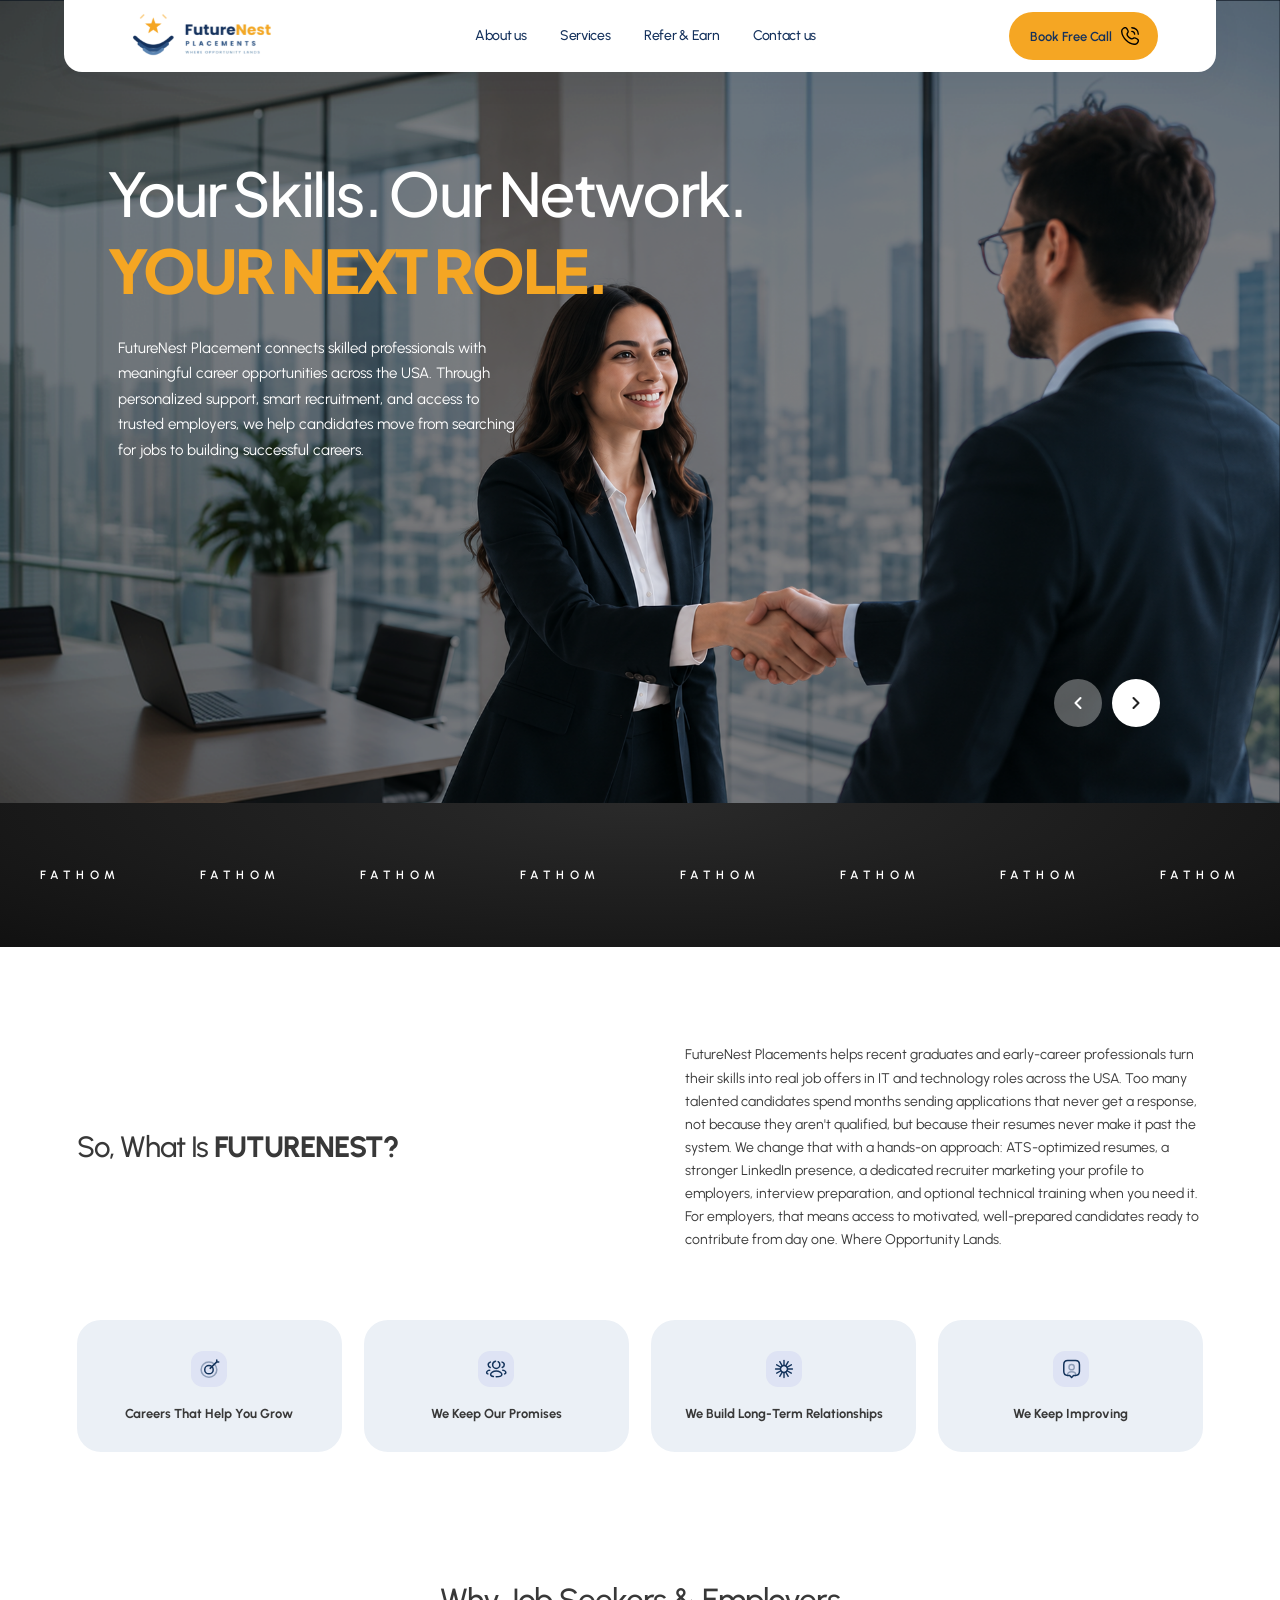
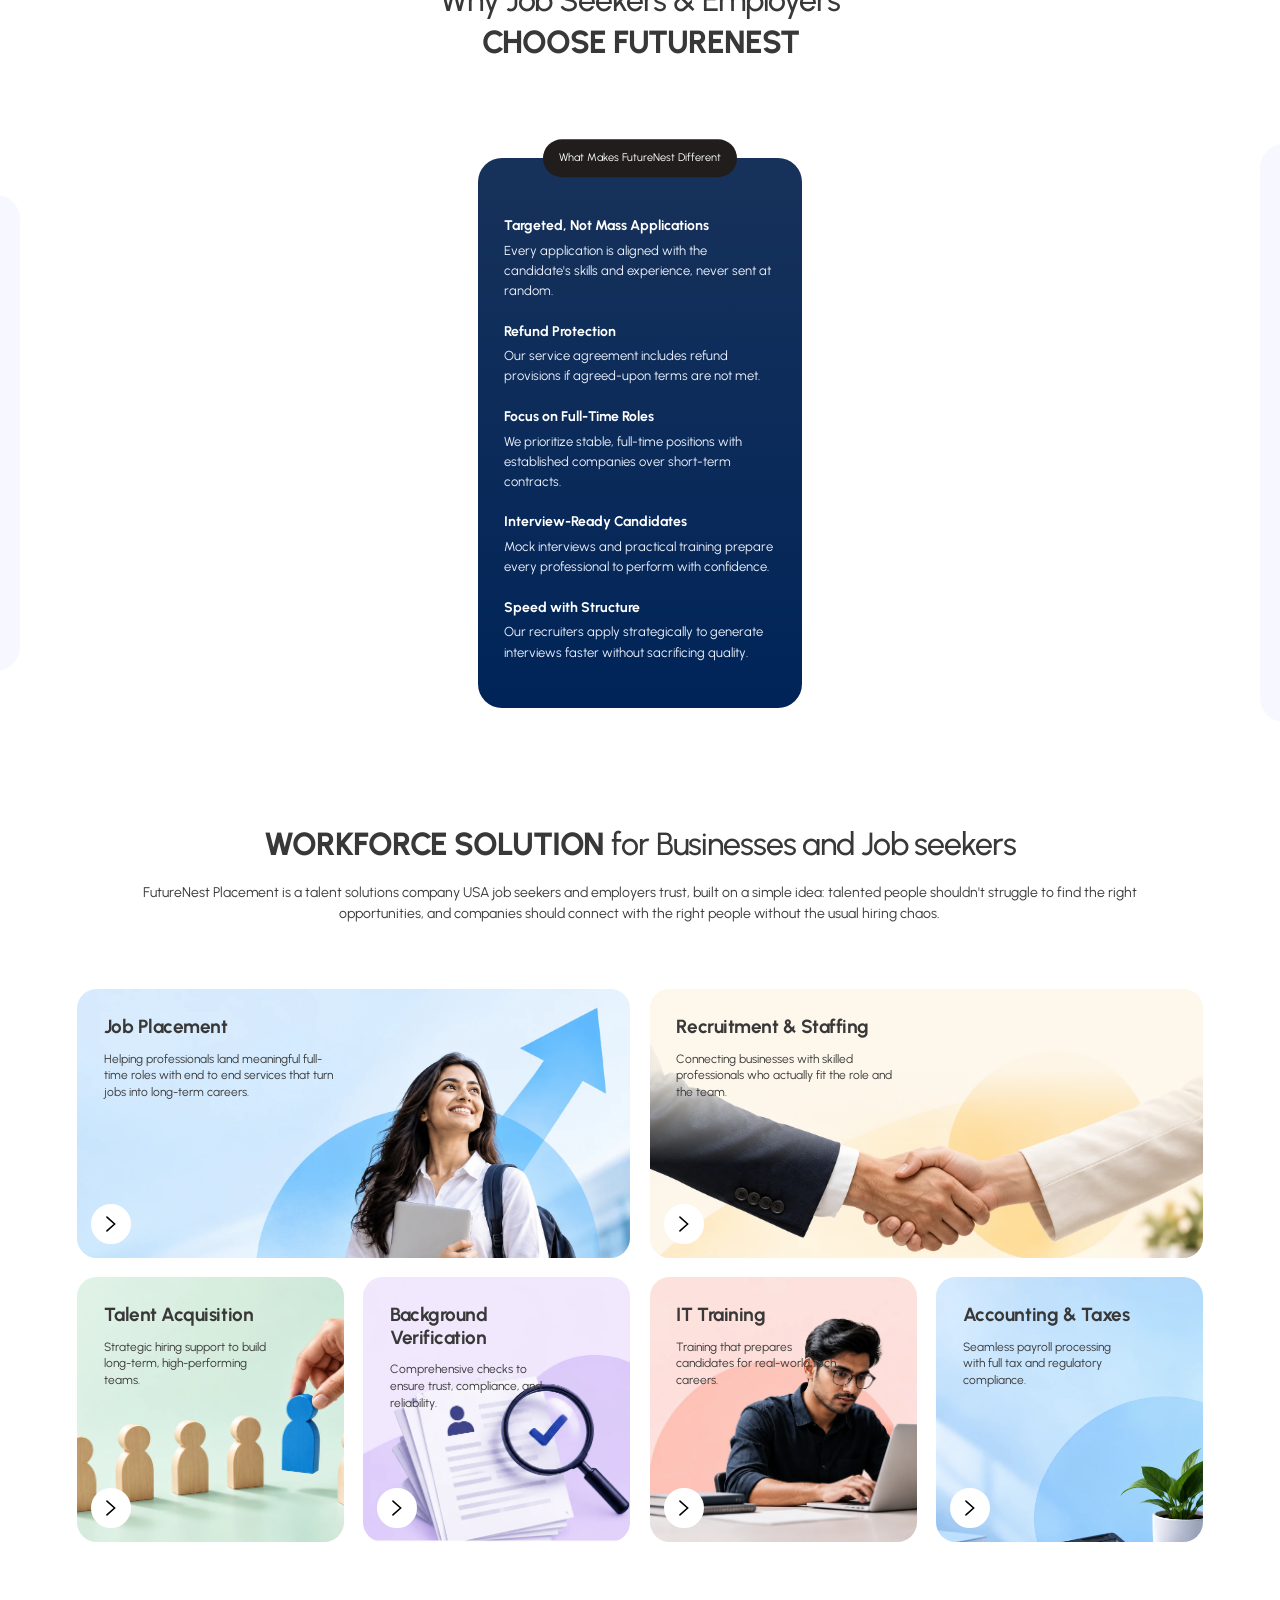
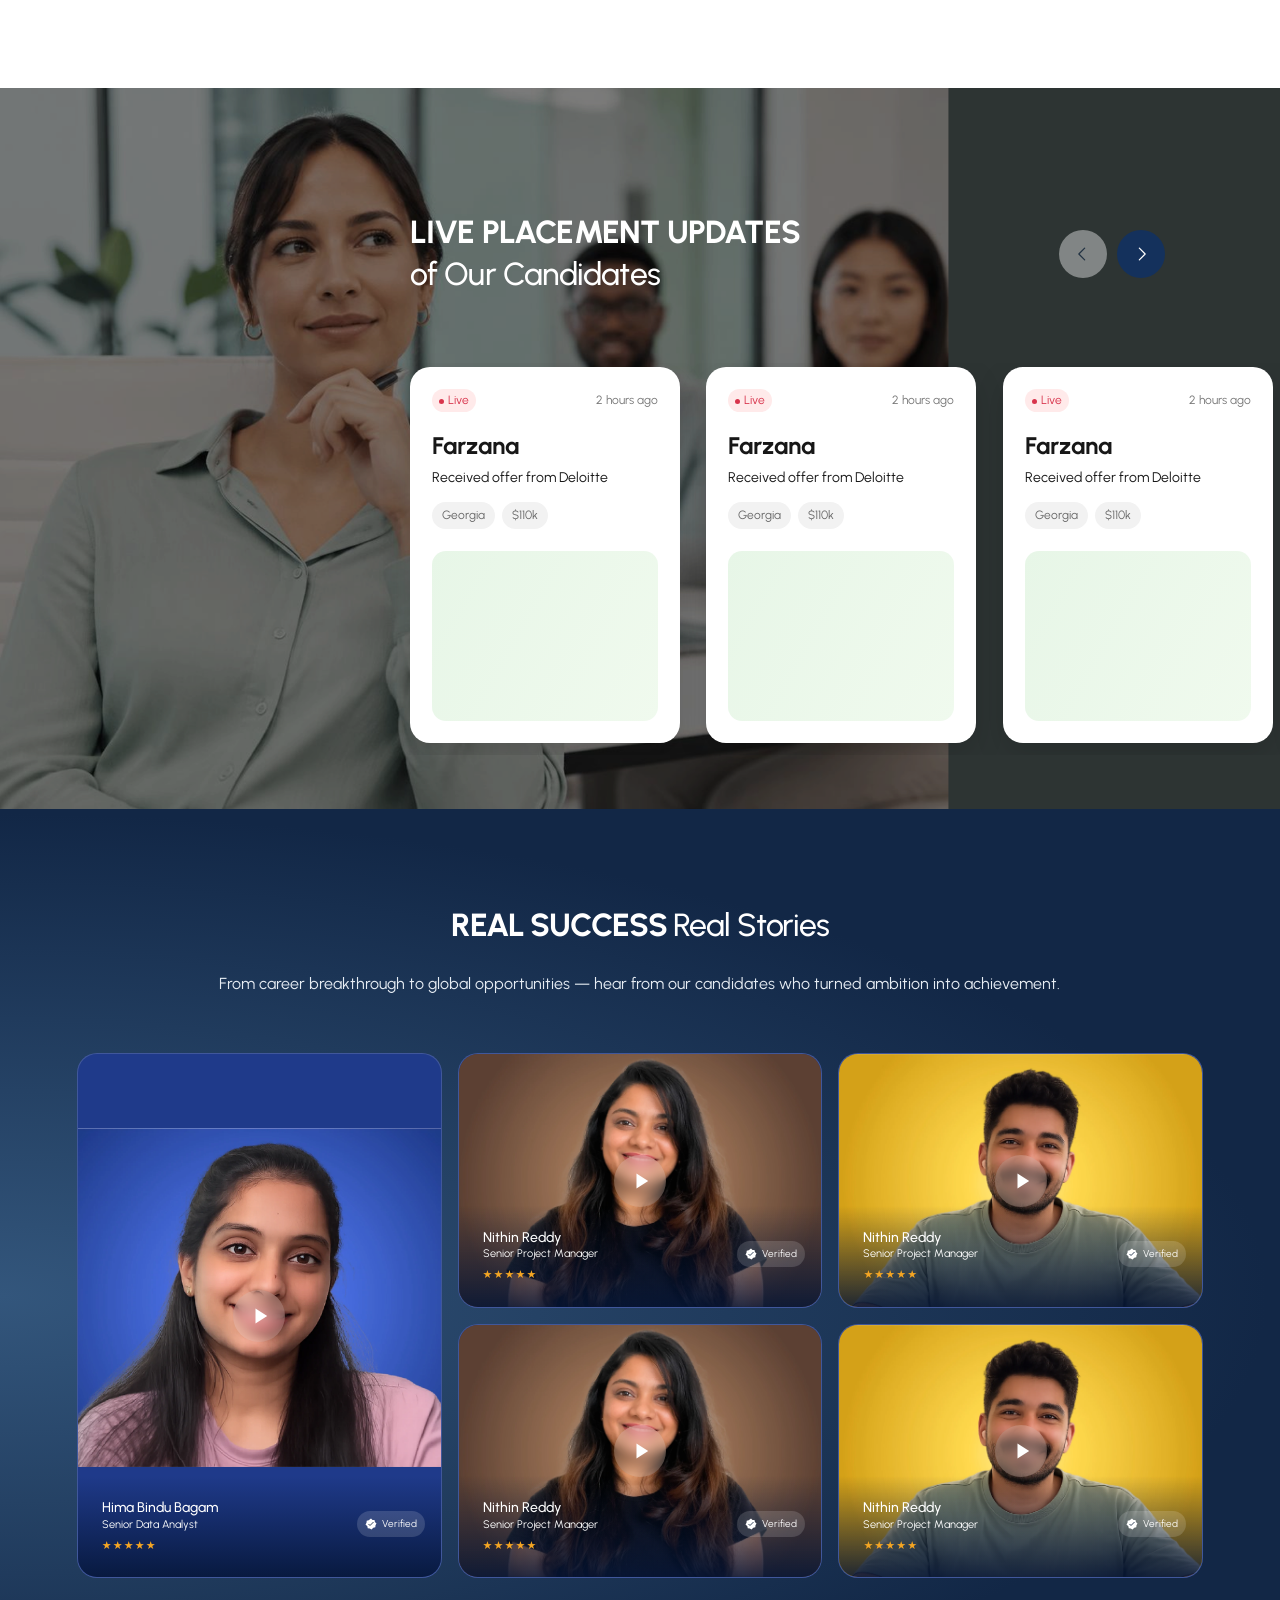
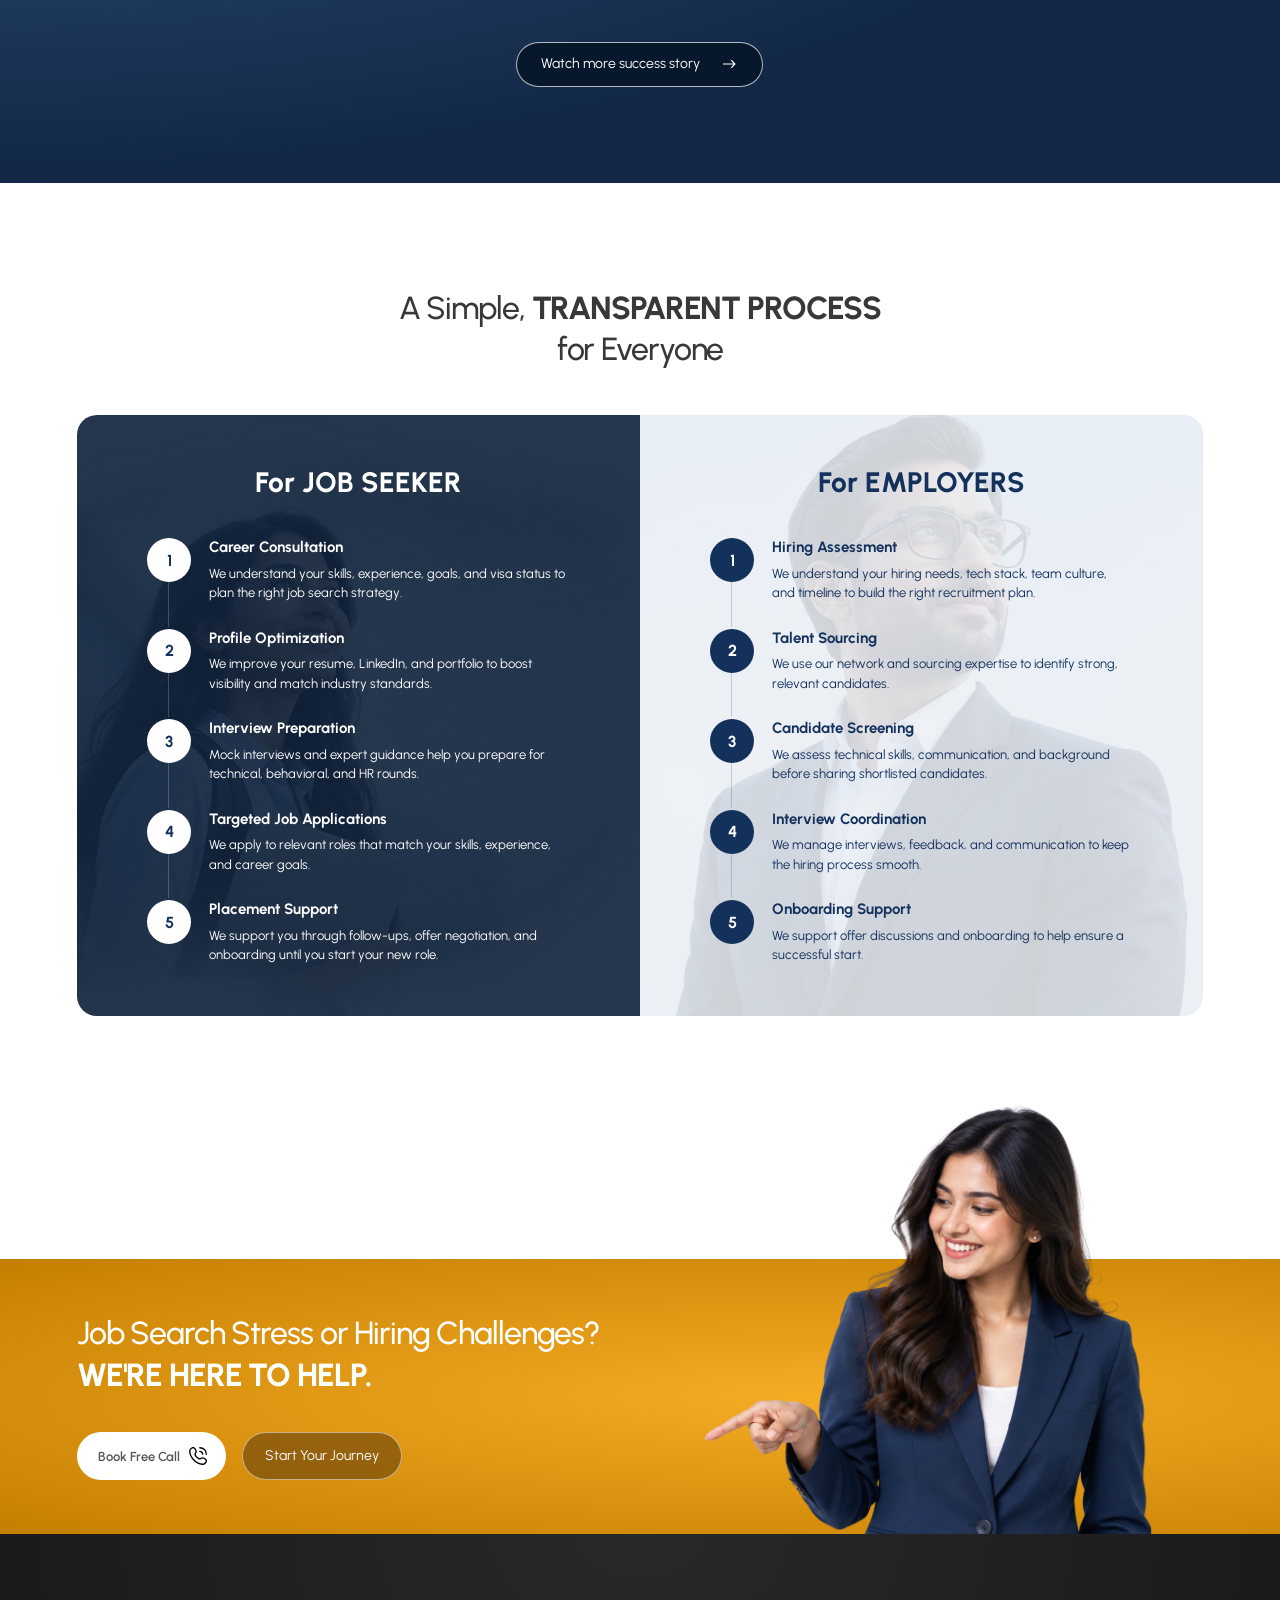
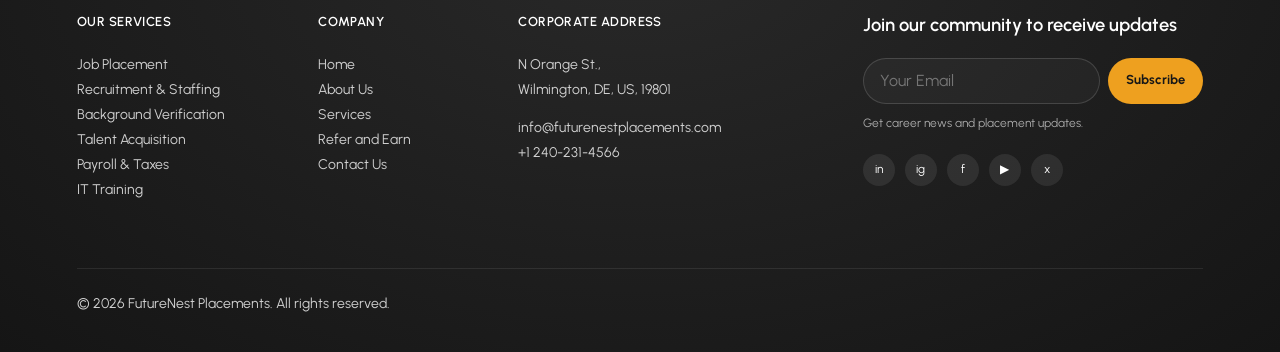
==== commit fc960faa: "all videos page ui design" ====
--- a/index.html
+++ b/index.html
@@ -64,7 +64,8 @@
         "contactPoint": {
           "@type": "ContactPoint",
           "contactType": "Customer Support",
-          "email": "hello@futurenestplacement.com"
+          "email": "info@futurenestplacements.com",
+          "telephone": "+1-240-231-4566"
         },
         "address": {
           "@type": "PostalAddress",
@@ -596,7 +597,7 @@
               </div>
             </article>
           </div>
-          <a class="fn-stories__more" href="/">Watch more success story <svg aria-hidden="true" viewBox="0 0 24 24"
+          <a class="fn-stories__more" href="/all-videos/index.html">Watch more success story <svg aria-hidden="true" viewBox="0 0 24 24"
               fill="none" stroke="currentColor" stroke-width="1.5">
               <path d="M4 12h16m-5-5 5 5-5 5" />
             </svg></a>
@@ -722,7 +723,9 @@
           <div>
             <h3>CORPORATE ADDRESS</h3>
             <p>N Orange St.,<br />Wilmington, DE, US, 19801</p>
-            <p style="margin-top:0.8rem"><a href="mailto:hello@netbounceplacement.com">hello@netbounceplacement.com</a>
+            <p style="margin-top:0.8rem">
+              <a href="mailto:info@futurenestplacements.com">info@futurenestplacements.com</a><br />
+              <a href="tel:+12402314566">+1 240-231-4566</a>
             </p>
           </div>
           <div>
@@ -735,7 +738,7 @@
             </form>
             <p class="fn-note" id="subscription-status" role="status">Get career news and placement updates.</p>
             <div class="fn-social" aria-label="Social media">
-              <span aria-label="LinkedIn">in</span>
+              <a href="https://www.linkedin.com/company/futurenest01/" target="_blank" rel="noopener noreferrer" aria-label="LinkedIn">in</a>
               <span aria-label="Instagram">ig</span>
               <span aria-label="Facebook">f</span>
               <span aria-label="YouTube">▶</span>
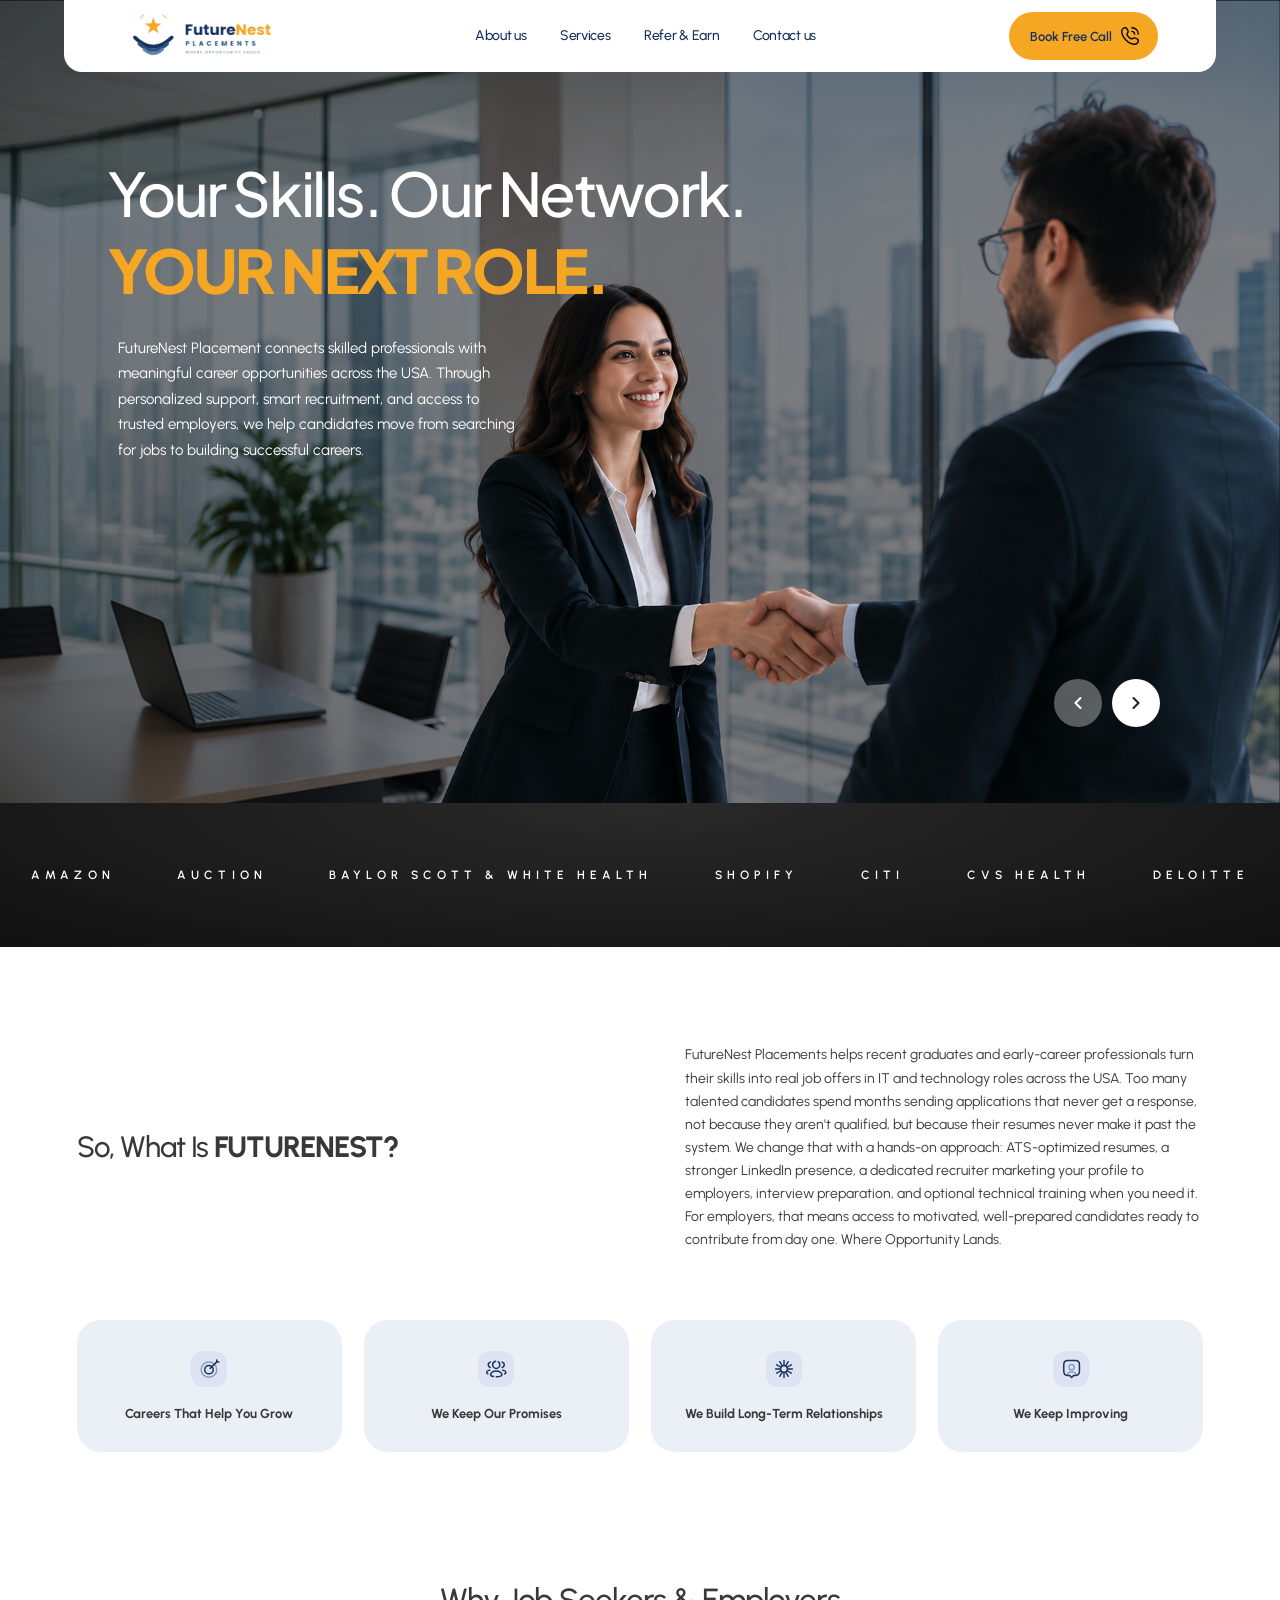
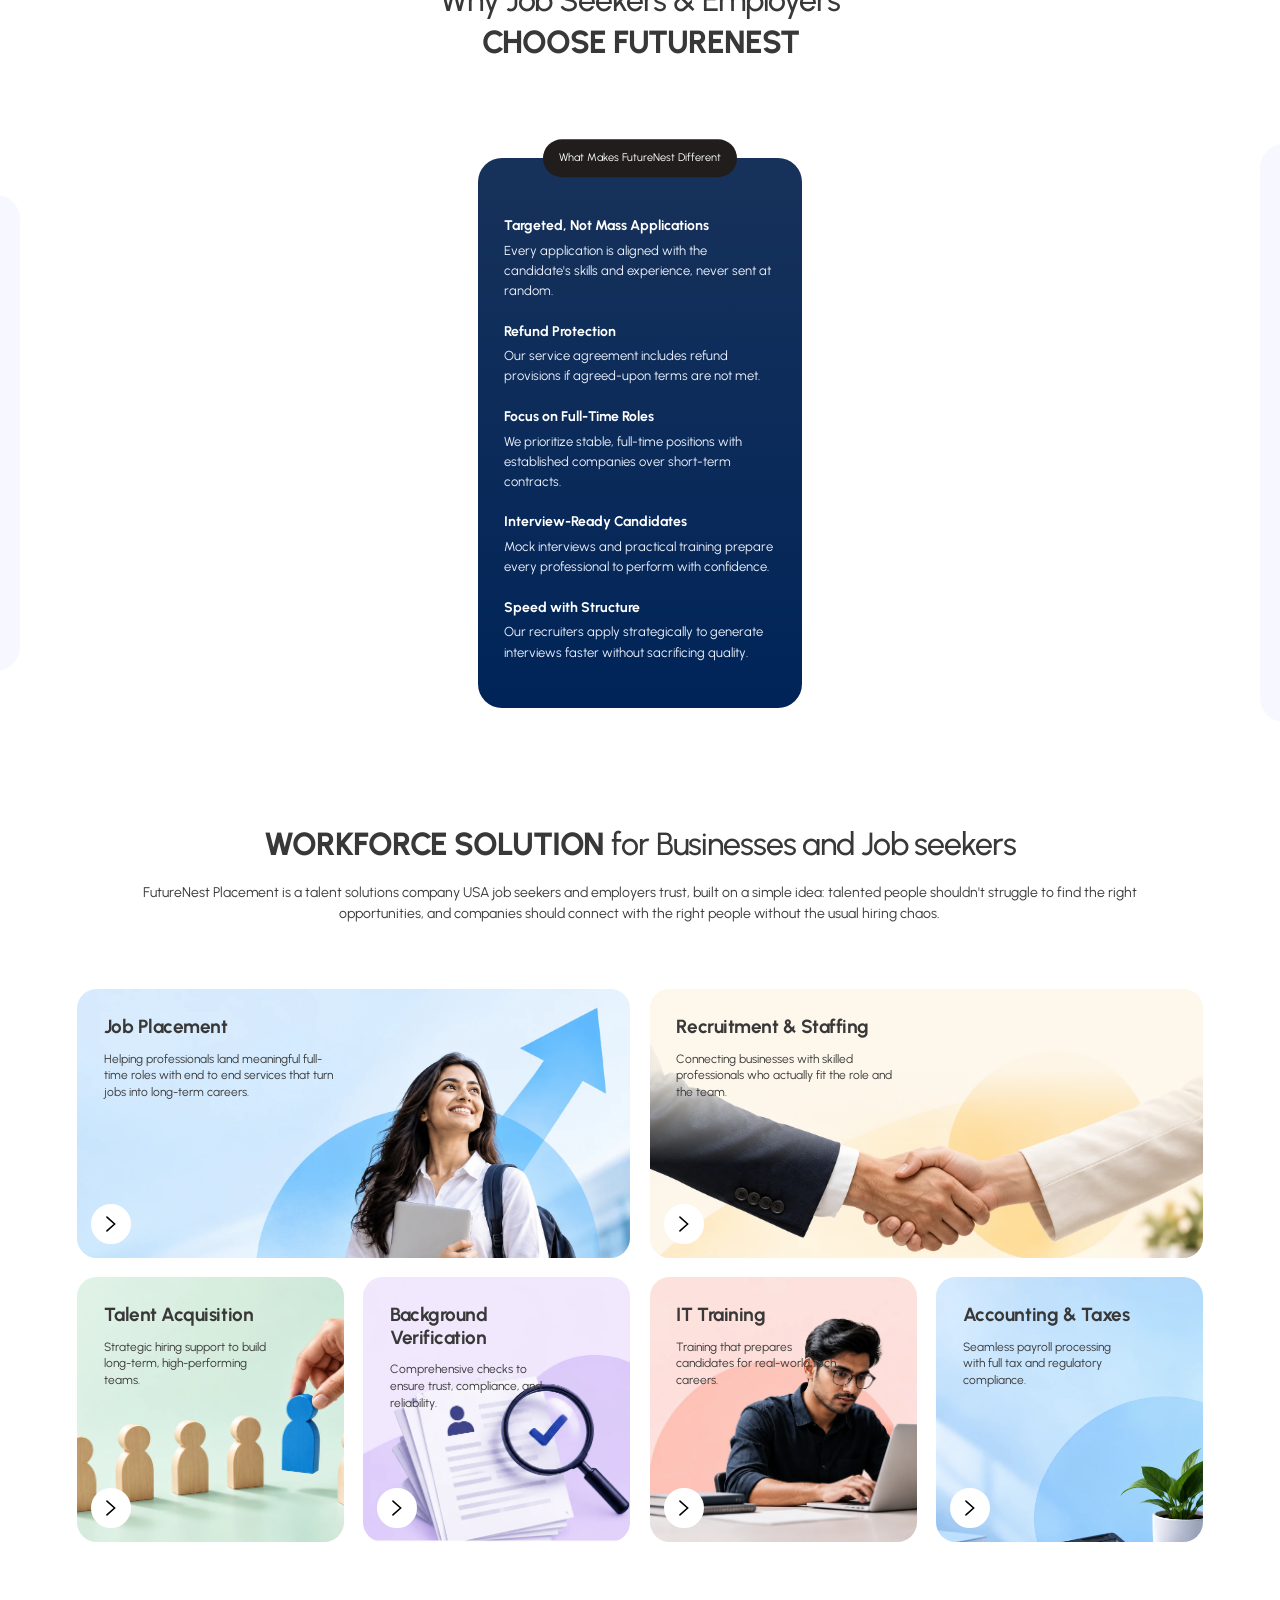
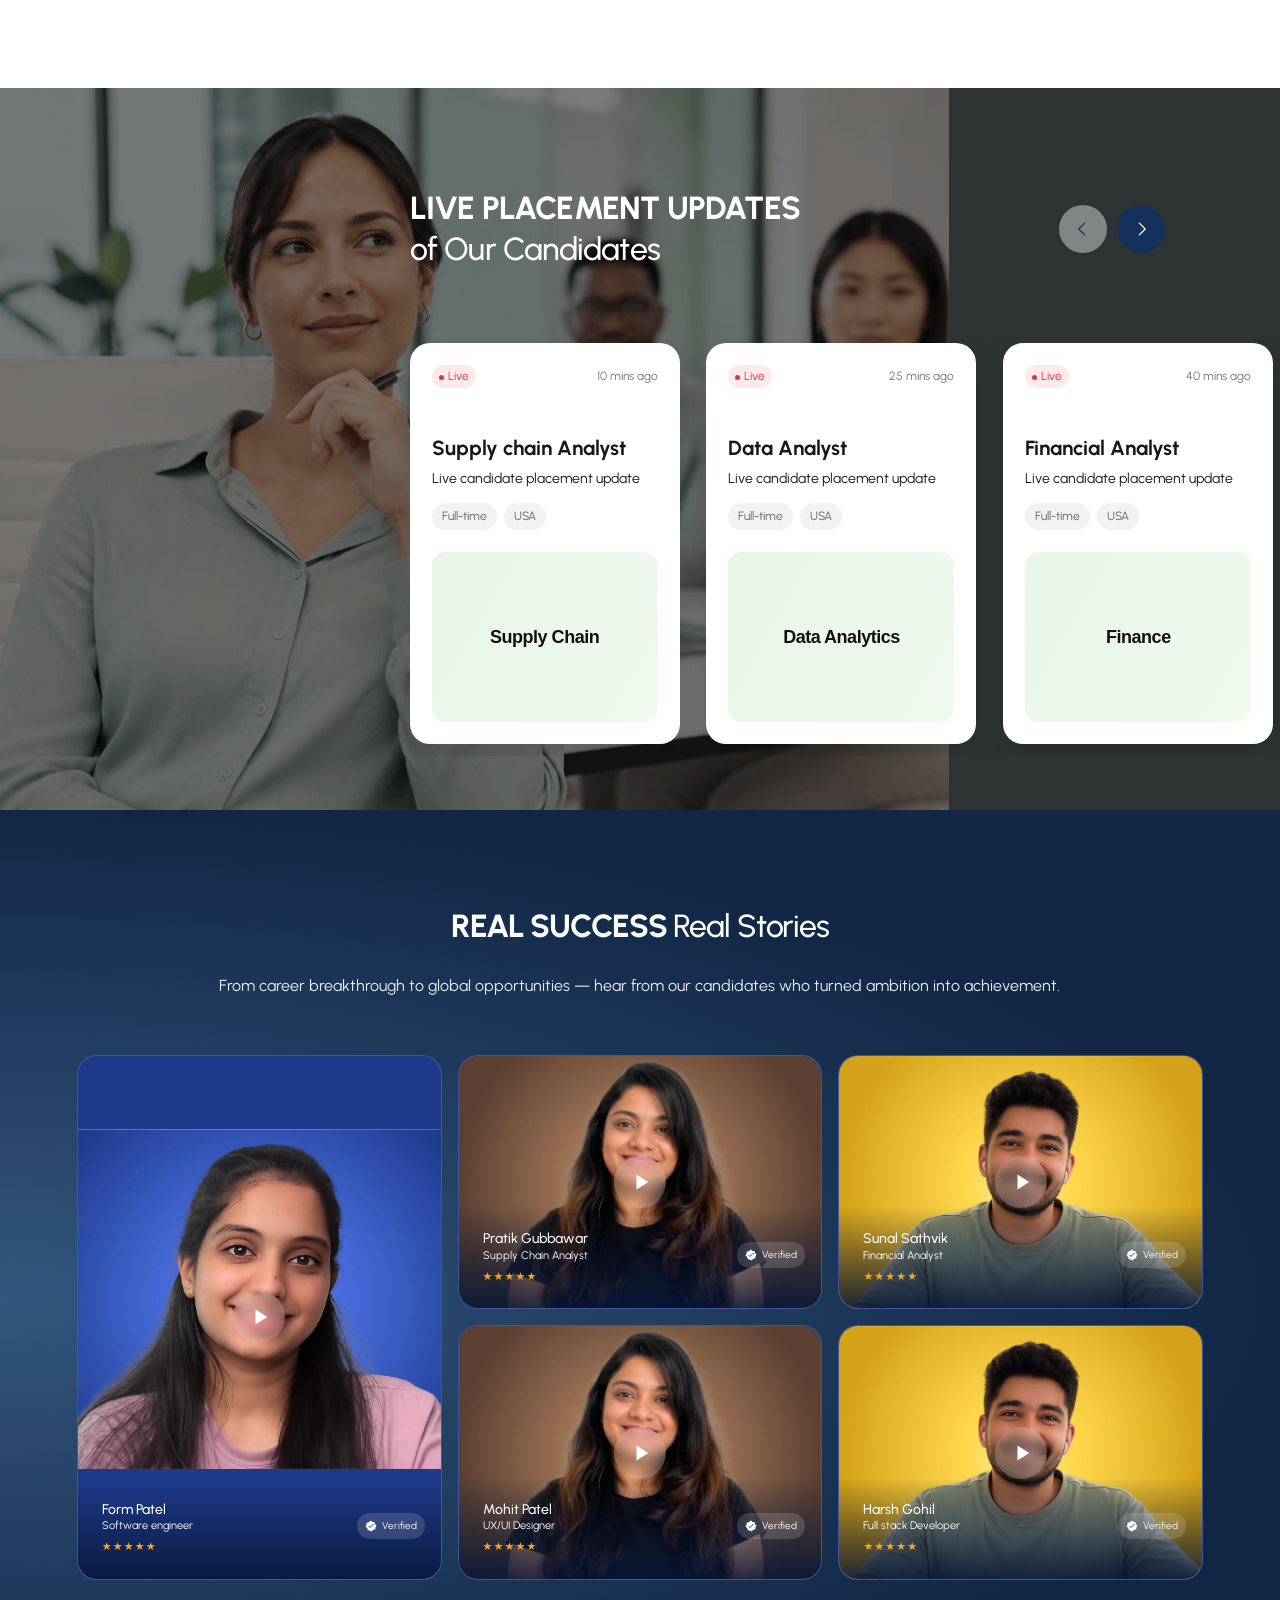
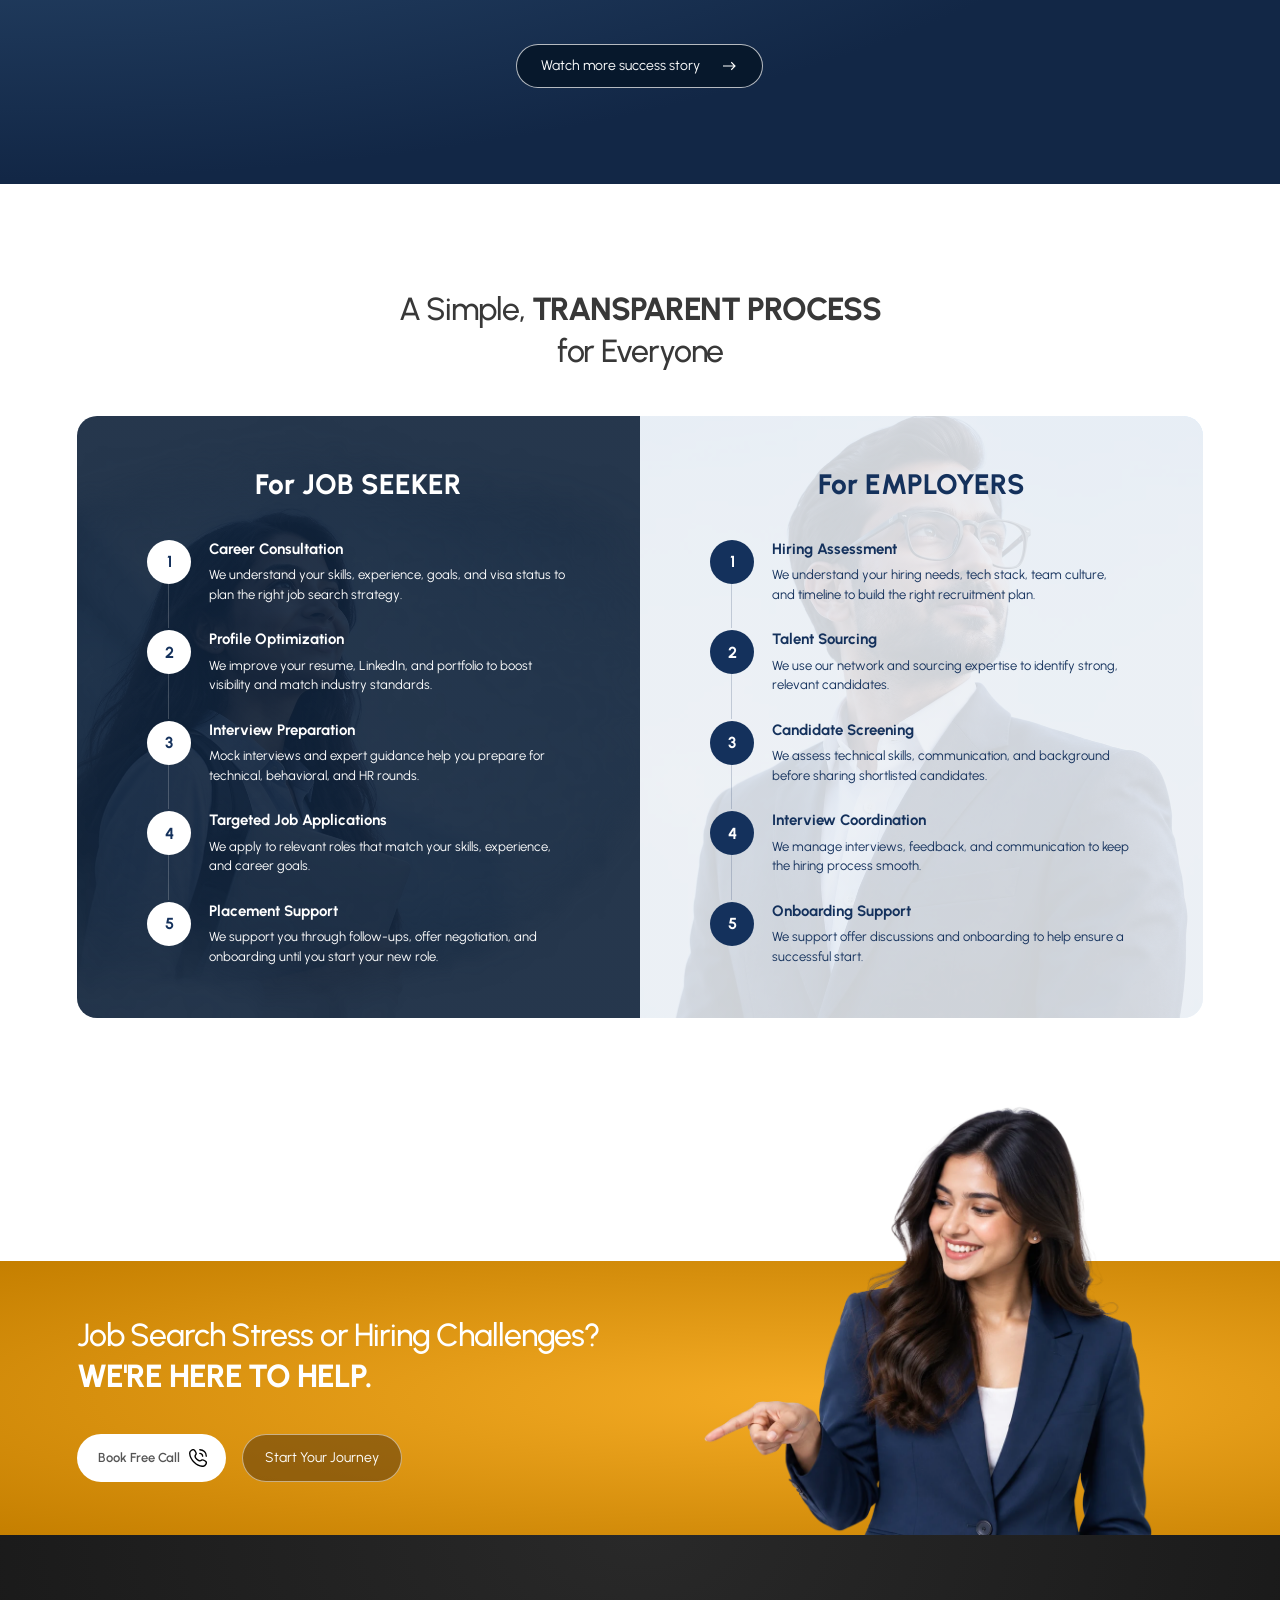
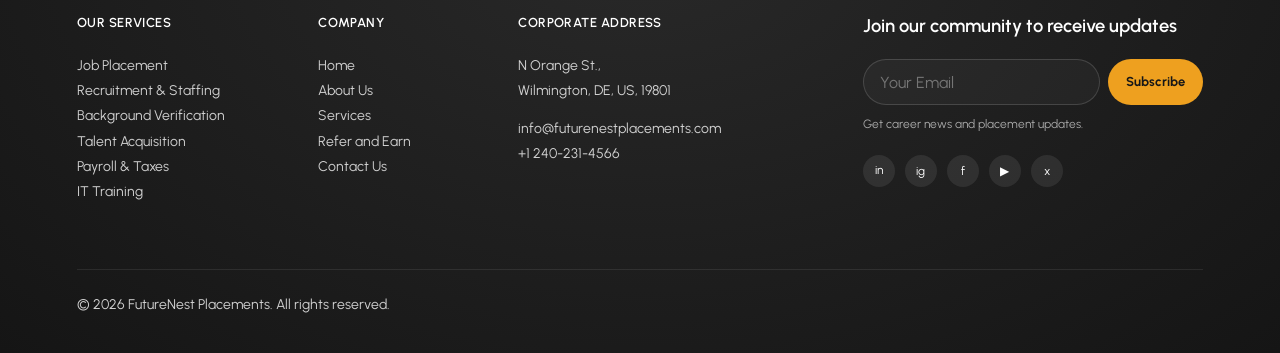
==== commit b9197d32: "update placed candidates in stories and all videos page" ====
--- a/index.html
+++ b/index.html
@@ -211,10 +211,10 @@
         <h2 class="fn-mobile-partners">Candidates <strong>PLACED IN</strong></h2>
         <div class="fn-marquee__track">
           <div class="fn-marquee__group">
-            <span>FATHOM</span><span>FATHOM</span><span>FATHOM</span><span>FATHOM</span><span>FATHOM</span><span>FATHOM</span><span>FATHOM</span><span>FATHOM</span>
+            <span>AMAZON</span><span>AUCTION</span><span>BAYLOR SCOTT &amp; WHITE HEALTH</span><span>SHOPIFY</span><span>CITI</span><span>CVS HEALTH</span><span>DELOITTE</span>
           </div>
           <div class="fn-marquee__group" aria-hidden="true">
-            <span>FATHOM</span><span>FATHOM</span><span>FATHOM</span><span>FATHOM</span><span>FATHOM</span><span>FATHOM</span><span>FATHOM</span><span>FATHOM</span>
+            <span>AMAZON</span><span>AUCTION</span><span>BAYLOR SCOTT &amp; WHITE HEALTH</span><span>SHOPIFY</span><span>CITI</span><span>CVS HEALTH</span><span>DELOITTE</span>
           </div>
         </div>
       </section>
@@ -465,32 +465,116 @@
           </div>
           <div class="fn-live__row" id="live-row" tabindex="0" aria-label="Placement cards">
             <article class="fn-offer">
+              <div class="fn-offer__meta"><span class="fn-live-dot">Live</span><span>10 mins ago</span></div>
+              <h3>Supply chain Analyst</h3>
+              <p class="fn-offer__role">Live candidate placement update</p>
+              <div class="fn-chips"><span>Full-time</span><span>USA</span></div>
+              <div class="fn-offer__photo"><span class="fn-offer__company fn-offer__company--sm">Supply Chain</span></div>
+            </article>
+            <article class="fn-offer">
+              <div class="fn-offer__meta"><span class="fn-live-dot">Live</span><span>25 mins ago</span></div>
+              <h3>Data Analyst</h3>
+              <p class="fn-offer__role">Live candidate placement update</p>
+              <div class="fn-chips"><span>Full-time</span><span>USA</span></div>
+              <div class="fn-offer__photo"><span class="fn-offer__company fn-offer__company--sm">Data Analytics</span></div>
+            </article>
+            <article class="fn-offer">
+              <div class="fn-offer__meta"><span class="fn-live-dot">Live</span><span>40 mins ago</span></div>
+              <h3>Financial Analyst</h3>
+              <p class="fn-offer__role">Live candidate placement update</p>
+              <div class="fn-chips"><span>Full-time</span><span>USA</span></div>
+              <div class="fn-offer__photo"><span class="fn-offer__company fn-offer__company--sm">Finance</span></div>
+            </article>
+            <article class="fn-offer">
+              <div class="fn-offer__meta"><span class="fn-live-dot">Live</span><span>1 hour ago</span></div>
+              <h3>Business Analyst</h3>
+              <p class="fn-offer__role">Live candidate placement update</p>
+              <div class="fn-chips"><span>Full-time</span><span>USA</span></div>
+              <div class="fn-offer__photo"><span class="fn-offer__company fn-offer__company--sm">Business Analysis</span></div>
+            </article>
+            <article class="fn-offer">
+              <div class="fn-offer__meta"><span class="fn-live-dot">Live</span><span>1 hour ago</span></div>
+              <h3>Data Scientist</h3>
+              <p class="fn-offer__role">Live candidate placement update</p>
+              <div class="fn-chips"><span>Full-time</span><span>USA</span></div>
+              <div class="fn-offer__photo"><span class="fn-offer__company fn-offer__company--sm">Data Science</span></div>
+            </article>
+            <article class="fn-offer">
               <div class="fn-offer__meta"><span class="fn-live-dot">Live</span><span>2 hours ago</span></div>
-              <h3>Farzana</h3>
-              <p class="fn-offer__role">Received offer from Deloitte</p>
-              <div class="fn-chips"><span>Georgia</span><span>$110k</span></div>
-              <div class="fn-offer__photo"></div>
+              <h3>Project Manager</h3>
+              <p class="fn-offer__role">Live candidate placement update</p>
+              <div class="fn-chips"><span>Full-time</span><span>USA</span></div>
+              <div class="fn-offer__photo"><span class="fn-offer__company fn-offer__company--sm">Project Manager</span></div>
             </article>
             <article class="fn-offer">
               <div class="fn-offer__meta"><span class="fn-live-dot">Live</span><span>2 hours ago</span></div>
-              <h3>Farzana</h3>
-              <p class="fn-offer__role">Received offer from Deloitte</p>
-              <div class="fn-chips"><span>Georgia</span><span>$110k</span></div>
-              <div class="fn-offer__photo"></div>
-            </article>
-            <article class="fn-offer">
-              <div class="fn-offer__meta"><span class="fn-live-dot">Live</span><span>2 hours ago</span></div>
-              <h3>Farzana</h3>
-              <p class="fn-offer__role">Received offer from Deloitte</p>
-              <div class="fn-chips"><span>Georgia</span><span>$110k</span></div>
-              <div class="fn-offer__photo"></div>
-            </article>
-            <article class="fn-offer">
-              <div class="fn-offer__meta"><span class="fn-live-dot">Live</span><span>2 hours ago</span></div>
-              <h3>Farzana</h3>
-              <p class="fn-offer__role">Received offer from Deloitte</p>
-              <div class="fn-chips"><span>Georgia</span><span>$110k</span></div>
-              <div class="fn-offer__photo"></div>
+              <h3>Product Owner</h3>
+              <p class="fn-offer__role">Live candidate placement update</p>
+              <div class="fn-chips"><span>Full-time</span><span>USA</span></div>
+              <div class="fn-offer__photo"><span class="fn-offer__company fn-offer__company--sm">Product Owner</span></div>
+            </article>
+            <article class="fn-offer">
+              <div class="fn-offer__meta"><span class="fn-live-dot">Live</span><span>3 hours ago</span></div>
+              <h3>Software Developer</h3>
+              <p class="fn-offer__role">Live candidate placement update</p>
+              <div class="fn-chips"><span>Full-time</span><span>USA</span></div>
+              <div class="fn-offer__photo"><span class="fn-offer__company fn-offer__company--sm">Software Dev</span></div>
+            </article>
+            <article class="fn-offer">
+              <div class="fn-offer__meta"><span class="fn-live-dot">Live</span><span>3 hours ago</span></div>
+              <h3>Full stack developer</h3>
+              <p class="fn-offer__role">Live candidate placement update</p>
+              <div class="fn-chips"><span>Full-time</span><span>USA</span></div>
+              <div class="fn-offer__photo"><span class="fn-offer__company fn-offer__company--sm">Full Stack</span></div>
+            </article>
+            <article class="fn-offer">
+              <div class="fn-offer__meta"><span class="fn-live-dot">Live</span><span>4 hours ago</span></div>
+              <h3>Back End developer</h3>
+              <p class="fn-offer__role">Live candidate placement update</p>
+              <div class="fn-chips"><span>Full-time</span><span>USA</span></div>
+              <div class="fn-offer__photo"><span class="fn-offer__company fn-offer__company--sm">Back End</span></div>
+            </article>
+            <article class="fn-offer">
+              <div class="fn-offer__meta"><span class="fn-live-dot">Live</span><span>5 hours ago</span></div>
+              <h3>Java Developer</h3>
+              <p class="fn-offer__role">Live candidate placement update</p>
+              <div class="fn-chips"><span>Full-time</span><span>USA</span></div>
+              <div class="fn-offer__photo"><span class="fn-offer__company fn-offer__company--sm">Java Dev</span></div>
+            </article>
+            <article class="fn-offer">
+              <div class="fn-offer__meta"><span class="fn-live-dot">Live</span><span>5 hours ago</span></div>
+              <h3>Forward deployed engineer</h3>
+              <p class="fn-offer__role">Live candidate placement update</p>
+              <div class="fn-chips"><span>Full-time</span><span>USA</span></div>
+              <div class="fn-offer__photo"><span class="fn-offer__company fn-offer__company--sm">Forward Deployed</span></div>
+            </article>
+            <article class="fn-offer">
+              <div class="fn-offer__meta"><span class="fn-live-dot">Live</span><span>6 hours ago</span></div>
+              <h3>UX/ Ui Designer</h3>
+              <p class="fn-offer__role">Live candidate placement update</p>
+              <div class="fn-chips"><span>Full-time</span><span>USA</span></div>
+              <div class="fn-offer__photo"><span class="fn-offer__company fn-offer__company--sm">UX / UI</span></div>
+            </article>
+            <article class="fn-offer">
+              <div class="fn-offer__meta"><span class="fn-live-dot">Live</span><span>7 hours ago</span></div>
+              <h3>Product Designer</h3>
+              <p class="fn-offer__role">Live candidate placement update</p>
+              <div class="fn-chips"><span>Full-time</span><span>USA</span></div>
+              <div class="fn-offer__photo"><span class="fn-offer__company fn-offer__company--sm">Product Design</span></div>
+            </article>
+            <article class="fn-offer">
+              <div class="fn-offer__meta"><span class="fn-live-dot">Live</span><span>8 hours ago</span></div>
+              <h3>AI Engineer</h3>
+              <p class="fn-offer__role">Live candidate placement update</p>
+              <div class="fn-chips"><span>Full-time</span><span>USA</span></div>
+              <div class="fn-offer__photo"><span class="fn-offer__company fn-offer__company--sm">AI & ML</span></div>
+            </article>
+            <article class="fn-offer">
+              <div class="fn-offer__meta"><span class="fn-live-dot">Live</span><span>9 hours ago</span></div>
+              <h3>Data Engineer</h3>
+              <p class="fn-offer__role">Live candidate placement update</p>
+              <div class="fn-chips"><span>Full-time</span><span>USA</span></div>
+              <div class="fn-offer__photo"><span class="fn-offer__company fn-offer__company--sm">Data Engineering</span></div>
             </article>
           </div>
         </div>
@@ -511,8 +595,8 @@
                   <path d="M9 5.5v13l10-6.5z" />
                 </svg></span>
               <div class="fn-story__caption">
-                <h3>Hima Bindu Bagam</h3>
-                <p>Senior Data Analyst</p>
+                <h3>Form Patel</h3>
+                <p>Software engineer</p>
                 <p class="fn-stars">★★★★★</p><span class="fn-story__verified"><svg aria-hidden="true"
                     viewBox="0 0 24 24" fill="currentColor">
                     <path d="m12 1 3 3 4-.1.8 4L23 11l-2 3.5-.4 4-4 .8L13 23l-3.5-2-4-.4-.8-4L1 13l2-3.5.4-4 4-.8z" />
@@ -530,8 +614,8 @@
                   <path d="M9 5.5v13l10-6.5z" />
                 </svg></span>
               <div class="fn-story__caption">
-                <h3>Nithin Reddy</h3>
-                <p>Senior Project Manager</p>
+                <h3>Pratik Gubbawar</h3>
+                <p>Supply Chain Analyst</p>
                 <p class="fn-stars">★★★★★</p><span class="fn-story__verified"><svg aria-hidden="true"
                     viewBox="0 0 24 24" fill="currentColor">
                     <path d="m12 1 3 3 4-.1.8 4L23 11l-2 3.5-.4 4-4 .8L13 23l-3.5-2-4-.4-.8-4L1 13l2-3.5.4-4 4-.8z" />
@@ -549,8 +633,8 @@
                   <path d="M9 5.5v13l10-6.5z" />
                 </svg></span>
               <div class="fn-story__caption">
-                <h3>Nithin Reddy</h3>
-                <p>Senior Project Manager</p>
+                <h3>Sunal Sathvik</h3>
+                <p>Financial Analyst</p>
                 <p class="fn-stars">★★★★★</p><span class="fn-story__verified"><svg aria-hidden="true"
                     viewBox="0 0 24 24" fill="currentColor">
                     <path d="m12 1 3 3 4-.1.8 4L23 11l-2 3.5-.4 4-4 .8L13 23l-3.5-2-4-.4-.8-4L1 13l2-3.5.4-4 4-.8z" />
@@ -568,8 +652,8 @@
                   <path d="M9 5.5v13l10-6.5z" />
                 </svg></span>
               <div class="fn-story__caption">
-                <h3>Nithin Reddy</h3>
-                <p>Senior Project Manager</p>
+                <h3>Mohit Patel</h3>
+                <p>UX/UI Designer</p>
                 <p class="fn-stars">★★★★★</p><span class="fn-story__verified"><svg aria-hidden="true"
                     viewBox="0 0 24 24" fill="currentColor">
                     <path d="m12 1 3 3 4-.1.8 4L23 11l-2 3.5-.4 4-4 .8L13 23l-3.5-2-4-.4-.8-4L1 13l2-3.5.4-4 4-.8z" />
@@ -587,8 +671,8 @@
                   <path d="M9 5.5v13l10-6.5z" />
                 </svg></span>
               <div class="fn-story__caption">
-                <h3>Nithin Reddy</h3>
-                <p>Senior Project Manager</p>
+                <h3>Harsh Gohil</h3>
+                <p>Full stack Developer</p>
                 <p class="fn-stars">★★★★★</p><span class="fn-story__verified"><svg aria-hidden="true"
                     viewBox="0 0 24 24" fill="currentColor">
                     <path d="m12 1 3 3 4-.1.8 4L23 11l-2 3.5-.4 4-4 .8L13 23l-3.5-2-4-.4-.8-4L1 13l2-3.5.4-4 4-.8z" />
--- a/css/home.css
+++ b/css/home.css
@@ -123,12 +123,13 @@
 .fn-offer__meta { display:flex; justify-content:space-between; align-items:center; gap:0.625rem; font-size:0.75rem; color:#777; }
 .fn-live-dot { background:#ffeaea; color:#d8344c; padding:0.125rem 0.4375rem; border-radius:1.25rem; }
 .fn-live-dot::before { content:''; display:inline-block; width:0.3125rem; height:0.3125rem; margin-right:0.25rem; background:currentColor; border-radius:50%; }
-.fn-offer h3 { margin-top:1.25rem; font-size:clamp(1.5rem,calc(var(--fn-layout-width) * 0.018),2.125rem); }
+.fn-offer h3 { margin-top:1.25rem; font-size:clamp(1.25rem,calc(var(--fn-layout-width) * 0.016),1.75rem); line-height:1.25; min-height:2.6em; display:flex; align-items:flex-end; }
 .fn-offer__role { font-size:0.875rem; color:#727272; margin:0.375rem 0 0.75rem; }
 .fn-chips { display:flex; gap:0.4375rem; }
 .fn-chips span { background:#f2f2f2; border-radius:1.25rem; padding:0.25rem 0.625rem; font-size:0.75rem; color:#666; }
-.fn-offer__photo { display:grid; place-items:center; height:clamp(10.625rem,calc(var(--fn-layout-width) * 0.127),15.1875rem); margin-top:1.375rem; border-radius:0.875rem; background:linear-gradient(120deg,#e7f6e7,#f0faee); }
-.fn-offer__company { color:#111; font-family:Arial,sans-serif; font-size:1.875rem; font-weight:800; letter-spacing:-0.1125rem; }
+.fn-offer__photo { display:grid; place-items:center; height:clamp(10.625rem,calc(var(--fn-layout-width) * 0.127),15.1875rem); margin-top:1.375rem; border-radius:0.875rem; background:linear-gradient(120deg,#e7f6e7,#f0faee); padding:1rem; text-align:center; }
+.fn-offer__company { color:#111; font-family:Arial,sans-serif; font-size:1.875rem; font-weight:800; letter-spacing:-0.1125rem; line-height:1.2; text-align:center; }
+.fn-offer__company--sm { font-size:clamp(1.125rem,calc(var(--fn-layout-width) * 0.013),1.375rem); letter-spacing:-0.03rem; font-weight:750; }
 .fn-offer__company span { color:#82bc00; }
 
 
@@ -176,8 +177,7 @@
 .fn-motion .fn-why__grid .fn-why__card:last-child { transform:translateX(var(--why-offset,0%)); }
 .fn-motion .fn-step { transition:opacity .6s var(--fn-ease),transform .6s var(--fn-ease); transition-delay:var(--step-delay,0ms); }
 .fn-motion .fn-process__col:not(.is-revealed) .fn-step { opacity:0; transform:translateY(1.125rem); }
-.fn-motion .fn-offer__company { transition:opacity .6s,transform .6s var(--fn-ease); }
-.fn-motion .fn-live:not(.is-revealed) .fn-offer__company { opacity:0; transform:translateY(0.75rem); }
+.fn-motion .fn-live:not(.is-revealed) .fn-offer__company { opacity:1; transform:none; }
 
 @media(max-width:1150px) {
   .fn-why__grid { gap:1.125rem; }
--- a/css/home-mobile.css
+++ b/css/home-mobile.css
@@ -59,8 +59,9 @@
  .fn-homepage .fn-offer h3 { font-size:22px; margin-top:16px; }
  .fn-homepage .fn-offer__role { font-size:11px; }
  .fn-homepage .fn-chips span { font-size:10px; padding:3px 6px; }
- .fn-homepage .fn-offer__photo { height:145px; }
- .fn-homepage .fn-offer__company { font-size:25px; }
+ .fn-homepage .fn-offer__photo { height:145px; padding:12px; }
+ .fn-homepage .fn-offer__company { font-size:25px; line-height:1.2; text-align:center; }
+ .fn-homepage .fn-offer__company--sm { font-size:16px; }
  .fn-homepage .fn-process { padding-bottom:200px; }
  .fn-homepage .fn-process__grid { border-radius:0 0 16px 16px; }
  .fn-homepage .fn-process__col { padding:36px 26px; }
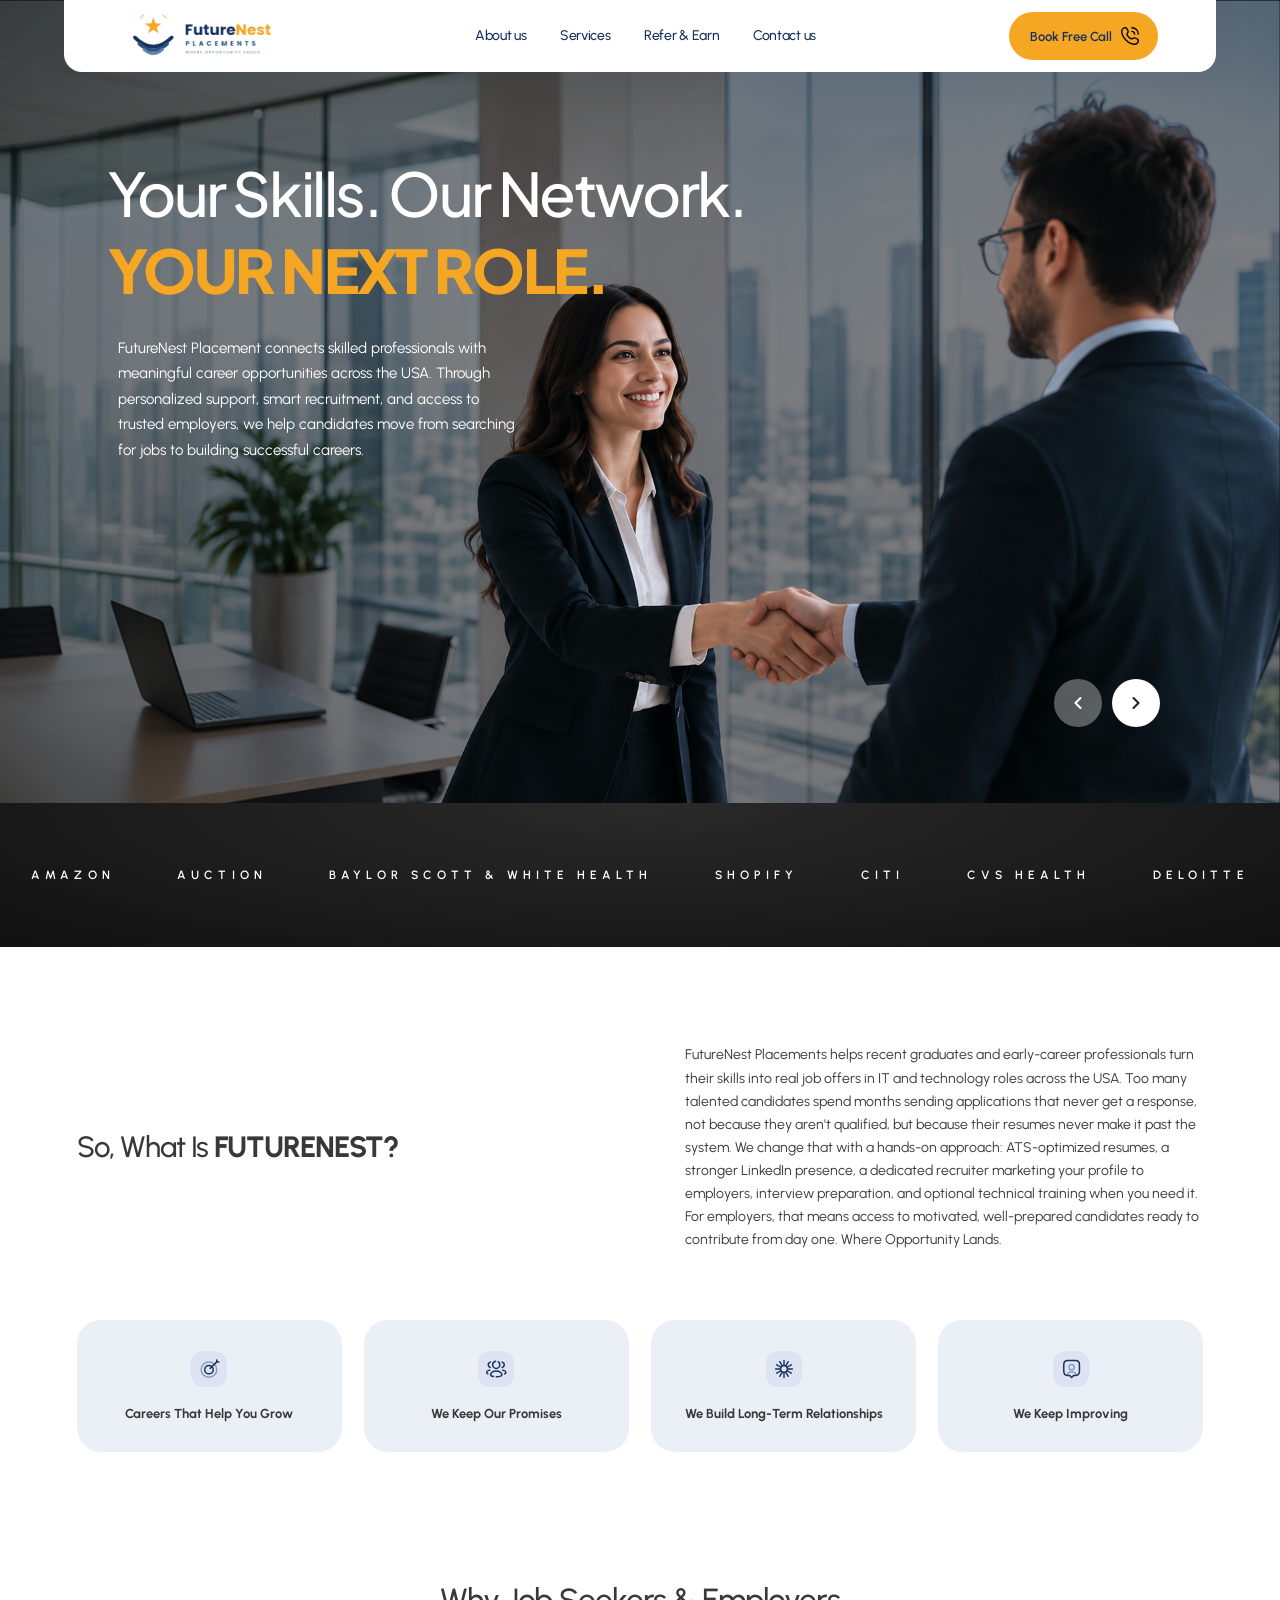
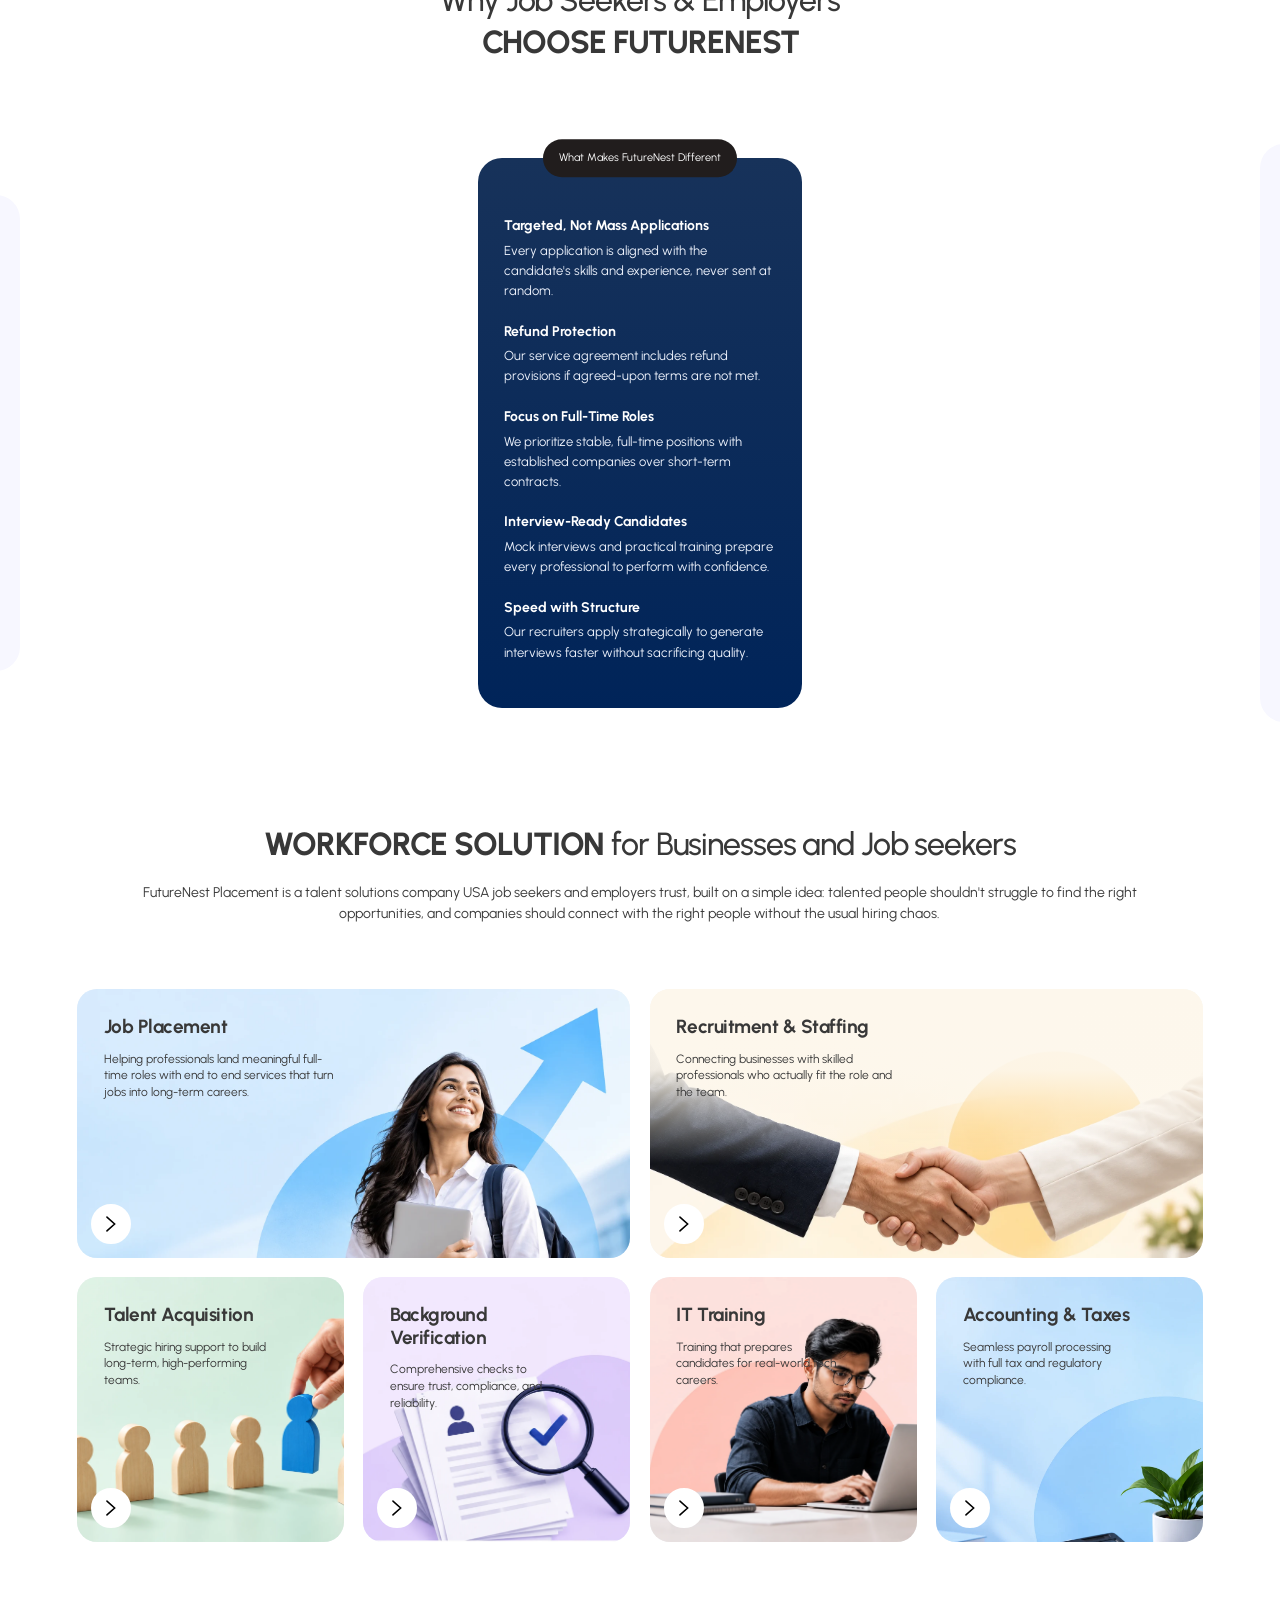
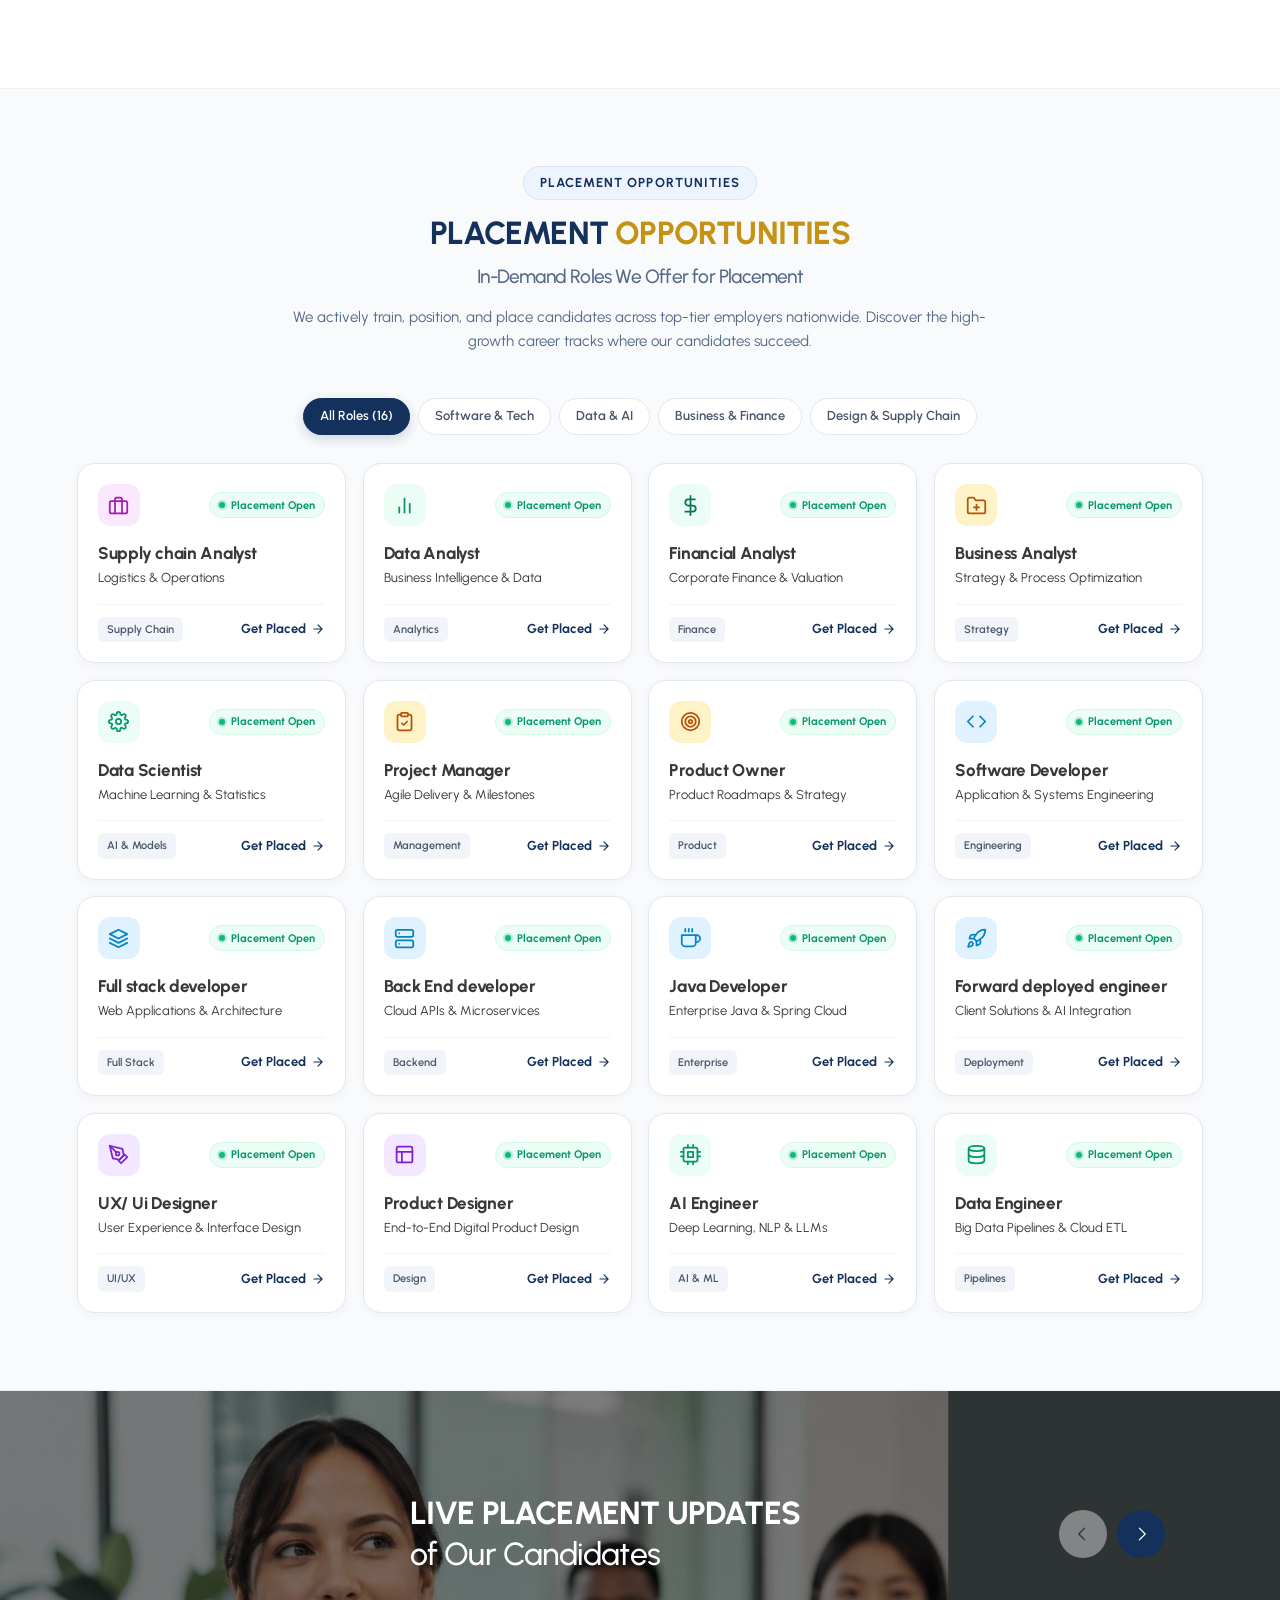
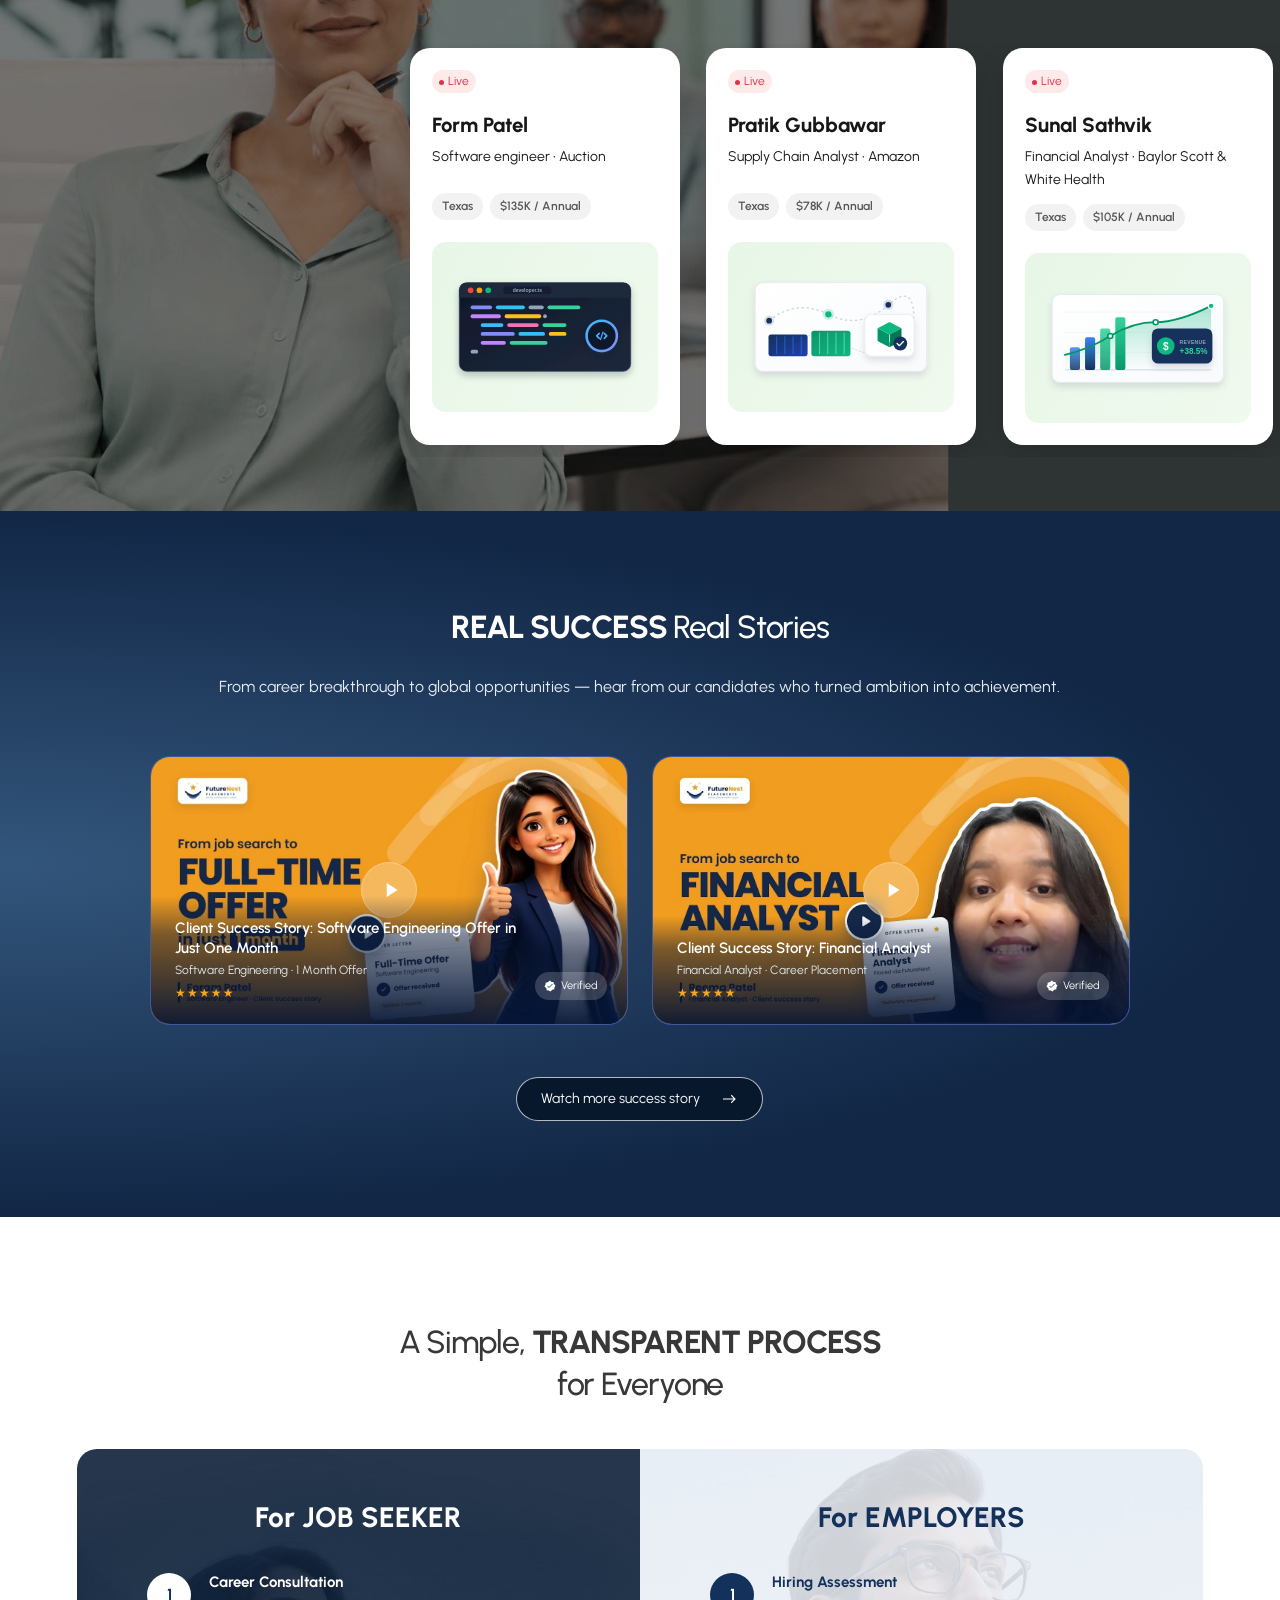
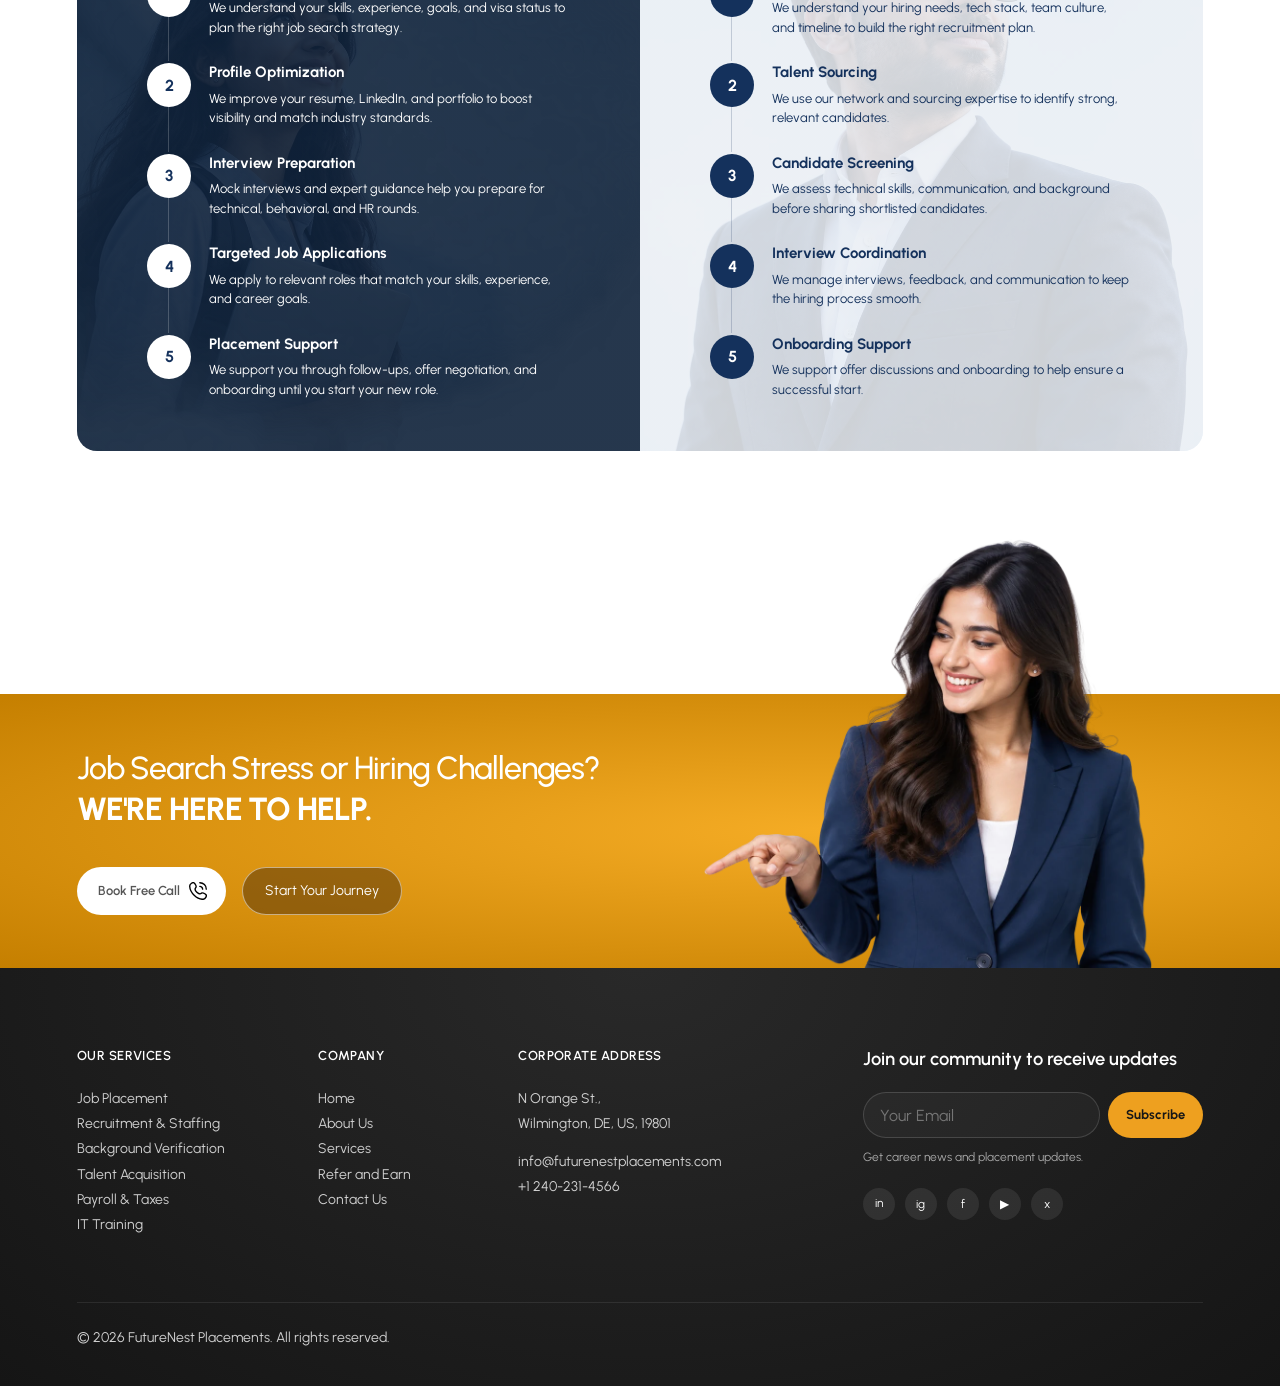
==== commit 783dfe78: "Add placement opportunities section and update success story YouTube videos" ====
--- a/index.html
+++ b/index.html
@@ -446,6 +446,362 @@
           </div>
         </div>
       </section>
+
+      <!-- Placement Opportunities Section -->
+      <section class="fn-opportunities" id="placement-opportunities" aria-labelledby="opportunities-heading">
+        <div class="fn-wrap">
+          <div class="fn-opportunities__head">
+            <span class="fn-opportunities__badge">Placement Opportunities</span>
+            <h2 id="opportunities-heading">
+              PLACEMENT <strong>OPPORTUNITIES</strong><br />
+              <span>In-Demand Roles We Offer for Placement</span>
+            </h2>
+            <p>
+              We actively train, position, and place candidates across top-tier employers nationwide. Discover the high-growth career tracks where our candidates succeed.
+            </p>
+          </div>
+
+          <!-- Interactive Filter Tabs -->
+          <div class="fn-opp-filters" role="group" aria-label="Filter roles by domain">
+            <button type="button" class="fn-opp-filter-btn is-active" data-filter="all" aria-pressed="true">All Roles (16)</button>
+            <button type="button" class="fn-opp-filter-btn" data-filter="software" aria-pressed="false">Software &amp; Tech</button>
+            <button type="button" class="fn-opp-filter-btn" data-filter="data-ai" aria-pressed="false">Data &amp; AI</button>
+            <button type="button" class="fn-opp-filter-btn" data-filter="business" aria-pressed="false">Business &amp; Finance</button>
+            <button type="button" class="fn-opp-filter-btn" data-filter="design-ops" aria-pressed="false">Design &amp; Supply Chain</button>
+          </div>
+
+          <!-- 16 Placement Roles Grid -->
+          <div class="fn-opp-grid">
+            <!-- 1. Supply chain Analyst -->
+            <article class="fn-opp-card" data-category="design-ops">
+              <div class="fn-opp-card__top">
+                <div class="fn-opp-card__icon fn-opp-card__icon--supply">
+                  <svg viewBox="0 0 24 24" fill="none" stroke="currentColor" stroke-width="2" stroke-linecap="round" stroke-linejoin="round" aria-hidden="true">
+                    <rect x="2" y="7" width="20" height="14" rx="2" ry="2"/>
+                    <path d="M16 21V5a2 2 0 0 0-2-2h-4a2 2 0 0 0-2 2v16"/>
+                  </svg>
+                </div>
+                <span class="fn-opp-card__badge"><span class="fn-opp-dot"></span>Placement Open</span>
+              </div>
+              <h3 class="fn-opp-card__title">Supply chain Analyst</h3>
+              <p class="fn-opp-card__category">Logistics &amp; Operations</p>
+              <div class="fn-opp-card__footer">
+                <span class="fn-opp-card__tag">Supply Chain</span>
+                <a href="/contact/#contact-form" class="fn-opp-card__link"><span>Get Placed</span><svg viewBox="0 0 24 24" fill="none" stroke="currentColor" stroke-width="2" stroke-linecap="round" stroke-linejoin="round" aria-hidden="true"><path d="M5 12h14m-7-7 7 7-7 7"/></svg></a>
+              </div>
+            </article>
+
+            <!-- 2. Data Analyst -->
+            <article class="fn-opp-card" data-category="data-ai">
+              <div class="fn-opp-card__top">
+                <div class="fn-opp-card__icon fn-opp-card__icon--data">
+                  <svg viewBox="0 0 24 24" fill="none" stroke="currentColor" stroke-width="2" stroke-linecap="round" stroke-linejoin="round" aria-hidden="true">
+                    <line x1="18" y1="20" x2="18" y2="10"/>
+                    <line x1="12" y1="20" x2="12" y2="4"/>
+                    <line x1="6" y1="20" x2="6" y2="14"/>
+                  </svg>
+                </div>
+                <span class="fn-opp-card__badge"><span class="fn-opp-dot"></span>Placement Open</span>
+              </div>
+              <h3 class="fn-opp-card__title">Data Analyst</h3>
+              <p class="fn-opp-card__category">Business Intelligence &amp; Data</p>
+              <div class="fn-opp-card__footer">
+                <span class="fn-opp-card__tag">Analytics</span>
+                <a href="/contact/#contact-form" class="fn-opp-card__link"><span>Get Placed</span><svg viewBox="0 0 24 24" fill="none" stroke="currentColor" stroke-width="2" stroke-linecap="round" stroke-linejoin="round" aria-hidden="true"><path d="M5 12h14m-7-7 7 7-7 7"/></svg></a>
+              </div>
+            </article>
+
+            <!-- 3. Financial Analyst -->
+            <article class="fn-opp-card" data-category="business">
+              <div class="fn-opp-card__top">
+                <div class="fn-opp-card__icon fn-opp-card__icon--finance">
+                  <svg viewBox="0 0 24 24" fill="none" stroke="currentColor" stroke-width="2" stroke-linecap="round" stroke-linejoin="round" aria-hidden="true">
+                    <line x1="12" y1="1" x2="12" y2="23"/>
+                    <path d="M17 5H9.5a3.5 3.5 0 0 0 0 7h5a3.5 3.5 0 0 1 0 7H6"/>
+                  </svg>
+                </div>
+                <span class="fn-opp-card__badge"><span class="fn-opp-dot"></span>Placement Open</span>
+              </div>
+              <h3 class="fn-opp-card__title">Financial Analyst</h3>
+              <p class="fn-opp-card__category">Corporate Finance &amp; Valuation</p>
+              <div class="fn-opp-card__footer">
+                <span class="fn-opp-card__tag">Finance</span>
+                <a href="/contact/#contact-form" class="fn-opp-card__link"><span>Get Placed</span><svg viewBox="0 0 24 24" fill="none" stroke="currentColor" stroke-width="2" stroke-linecap="round" stroke-linejoin="round" aria-hidden="true"><path d="M5 12h14m-7-7 7 7-7 7"/></svg></a>
+              </div>
+            </article>
+
+            <!-- 4. Business Analyst -->
+            <article class="fn-opp-card" data-category="business">
+              <div class="fn-opp-card__top">
+                <div class="fn-opp-card__icon fn-opp-card__icon--mgmt">
+                  <svg viewBox="0 0 24 24" fill="none" stroke="currentColor" stroke-width="2" stroke-linecap="round" stroke-linejoin="round" aria-hidden="true">
+                    <path d="M22 19a2 2 0 0 1-2 2H4a2 2 0 0 1-2-2V5a2 2 0 0 1 2-2h5l2 3h9a2 2 0 0 1 2 2z"/>
+                    <line x1="12" y1="11" x2="12" y2="17"/>
+                    <line x1="9" y1="14" x2="15" y2="14"/>
+                  </svg>
+                </div>
+                <span class="fn-opp-card__badge"><span class="fn-opp-dot"></span>Placement Open</span>
+              </div>
+              <h3 class="fn-opp-card__title">Business Analyst</h3>
+              <p class="fn-opp-card__category">Strategy &amp; Process Optimization</p>
+              <div class="fn-opp-card__footer">
+                <span class="fn-opp-card__tag">Strategy</span>
+                <a href="/contact/#contact-form" class="fn-opp-card__link"><span>Get Placed</span><svg viewBox="0 0 24 24" fill="none" stroke="currentColor" stroke-width="2" stroke-linecap="round" stroke-linejoin="round" aria-hidden="true"><path d="M5 12h14m-7-7 7 7-7 7"/></svg></a>
+              </div>
+            </article>
+
+            <!-- 5. Data Scientist -->
+            <article class="fn-opp-card" data-category="data-ai">
+              <div class="fn-opp-card__top">
+                <div class="fn-opp-card__icon fn-opp-card__icon--data">
+                  <svg viewBox="0 0 24 24" fill="none" stroke="currentColor" stroke-width="2" stroke-linecap="round" stroke-linejoin="round" aria-hidden="true">
+                    <circle cx="12" cy="12" r="3"/>
+                    <path d="M19.4 15a1.65 1.65 0 0 0 .33 1.82l.06.06a2 2 0 0 1 0 2.83 2 2 0 0 1-2.83 0l-.06-.06a1.65 1.65 0 0 0-1.82-.33 1.65 1.65 0 0 0-1 1.51V21a2 2 0 0 1-2 2 2 2 0 0 1-2-2v-.09A1.65 1.65 0 0 0 9 19.4a1.65 1.65 0 0 0-1.82.33l-.06.06a2 2 0 0 1-2.83 0 2 2 0 0 1 0-2.83l.06-.06a1.65 1.65 0 0 0 .33-1.82 1.65 1.65 0 0 0-1.51-1H3a2 2 0 0 1-2-2 2 2 0 0 1 2-2h.09A1.65 1.65 0 0 0 4.6 9a1.65 1.65 0 0 0-.33-1.82l-.06-.06a2 2 0 0 1 0-2.83 2 2 0 0 1 2.83 0l.06.06a1.65 1.65 0 0 0 1.82.33H9a1.65 1.65 0 0 0 1-1.51V3a2 2 0 0 1 2-2 2 2 0 0 1 2 2v.09a1.65 1.65 0 0 0 1 1.51 1.65 1.65 0 0 0 1.82-.33l.06-.06a2 2 0 0 1 2.83 0 2 2 0 0 1 0 2.83l-.06.06a1.65 1.65 0 0 0-.33 1.82V9a1.65 1.65 0 0 0 1.51 1H21a2 2 0 0 1 2 2 2 2 0 0 1-2 2h-.09a1.65 1.65 0 0 0-1.51 1z"/>
+                  </svg>
+                </div>
+                <span class="fn-opp-card__badge"><span class="fn-opp-dot"></span>Placement Open</span>
+              </div>
+              <h3 class="fn-opp-card__title">Data Scientist</h3>
+              <p class="fn-opp-card__category">Machine Learning &amp; Statistics</p>
+              <div class="fn-opp-card__footer">
+                <span class="fn-opp-card__tag">AI &amp; Models</span>
+                <a href="/contact/#contact-form" class="fn-opp-card__link"><span>Get Placed</span><svg viewBox="0 0 24 24" fill="none" stroke="currentColor" stroke-width="2" stroke-linecap="round" stroke-linejoin="round" aria-hidden="true"><path d="M5 12h14m-7-7 7 7-7 7"/></svg></a>
+              </div>
+            </article>
+
+            <!-- 6. Project Manager -->
+            <article class="fn-opp-card" data-category="business">
+              <div class="fn-opp-card__top">
+                <div class="fn-opp-card__icon fn-opp-card__icon--mgmt">
+                  <svg viewBox="0 0 24 24" fill="none" stroke="currentColor" stroke-width="2" stroke-linecap="round" stroke-linejoin="round" aria-hidden="true">
+                    <path d="M16 4h2a2 2 0 0 1 2 2v14a2 2 0 0 1-2 2H6a2 2 0 0 1-2-2V6a2 2 0 0 1 2-2h2"/>
+                    <rect x="8" y="2" width="8" height="4" rx="1" ry="1"/>
+                    <path d="m9 14 2 2 4-4"/>
+                  </svg>
+                </div>
+                <span class="fn-opp-card__badge"><span class="fn-opp-dot"></span>Placement Open</span>
+              </div>
+              <h3 class="fn-opp-card__title">Project Manager</h3>
+              <p class="fn-opp-card__category">Agile Delivery &amp; Milestones</p>
+              <div class="fn-opp-card__footer">
+                <span class="fn-opp-card__tag">Management</span>
+                <a href="/contact/#contact-form" class="fn-opp-card__link"><span>Get Placed</span><svg viewBox="0 0 24 24" fill="none" stroke="currentColor" stroke-width="2" stroke-linecap="round" stroke-linejoin="round" aria-hidden="true"><path d="M5 12h14m-7-7 7 7-7 7"/></svg></a>
+              </div>
+            </article>
+
+            <!-- 7. Product Owner -->
+            <article class="fn-opp-card" data-category="business">
+              <div class="fn-opp-card__top">
+                <div class="fn-opp-card__icon fn-opp-card__icon--mgmt">
+                  <svg viewBox="0 0 24 24" fill="none" stroke="currentColor" stroke-width="2" stroke-linecap="round" stroke-linejoin="round" aria-hidden="true">
+                    <circle cx="12" cy="12" r="10"/>
+                    <circle cx="12" cy="12" r="6"/>
+                    <circle cx="12" cy="12" r="2"/>
+                  </svg>
+                </div>
+                <span class="fn-opp-card__badge"><span class="fn-opp-dot"></span>Placement Open</span>
+              </div>
+              <h3 class="fn-opp-card__title">Product Owner</h3>
+              <p class="fn-opp-card__category">Product Roadmaps &amp; Strategy</p>
+              <div class="fn-opp-card__footer">
+                <span class="fn-opp-card__tag">Product</span>
+                <a href="/contact/#contact-form" class="fn-opp-card__link"><span>Get Placed</span><svg viewBox="0 0 24 24" fill="none" stroke="currentColor" stroke-width="2" stroke-linecap="round" stroke-linejoin="round" aria-hidden="true"><path d="M5 12h14m-7-7 7 7-7 7"/></svg></a>
+              </div>
+            </article>
+
+            <!-- 8. Software Developer -->
+            <article class="fn-opp-card" data-category="software">
+              <div class="fn-opp-card__top">
+                <div class="fn-opp-card__icon fn-opp-card__icon--tech">
+                  <svg viewBox="0 0 24 24" fill="none" stroke="currentColor" stroke-width="2" stroke-linecap="round" stroke-linejoin="round" aria-hidden="true">
+                    <polyline points="16 18 22 12 16 6"/>
+                    <polyline points="8 6 2 12 8 18"/>
+                  </svg>
+                </div>
+                <span class="fn-opp-card__badge"><span class="fn-opp-dot"></span>Placement Open</span>
+              </div>
+              <h3 class="fn-opp-card__title">Software Developer</h3>
+              <p class="fn-opp-card__category">Application &amp; Systems Engineering</p>
+              <div class="fn-opp-card__footer">
+                <span class="fn-opp-card__tag">Engineering</span>
+                <a href="/contact/#contact-form" class="fn-opp-card__link"><span>Get Placed</span><svg viewBox="0 0 24 24" fill="none" stroke="currentColor" stroke-width="2" stroke-linecap="round" stroke-linejoin="round" aria-hidden="true"><path d="M5 12h14m-7-7 7 7-7 7"/></svg></a>
+              </div>
+            </article>
+
+            <!-- 9. Full stack developer -->
+            <article class="fn-opp-card" data-category="software">
+              <div class="fn-opp-card__top">
+                <div class="fn-opp-card__icon fn-opp-card__icon--tech">
+                  <svg viewBox="0 0 24 24" fill="none" stroke="currentColor" stroke-width="2" stroke-linecap="round" stroke-linejoin="round" aria-hidden="true">
+                    <polygon points="12 2 2 7 12 12 22 7 12 2"/>
+                    <polyline points="2 17 12 22 22 17"/>
+                    <polyline points="2 12 12 17 22 12"/>
+                  </svg>
+                </div>
+                <span class="fn-opp-card__badge"><span class="fn-opp-dot"></span>Placement Open</span>
+              </div>
+              <h3 class="fn-opp-card__title">Full stack developer</h3>
+              <p class="fn-opp-card__category">Web Applications &amp; Architecture</p>
+              <div class="fn-opp-card__footer">
+                <span class="fn-opp-card__tag">Full Stack</span>
+                <a href="/contact/#contact-form" class="fn-opp-card__link"><span>Get Placed</span><svg viewBox="0 0 24 24" fill="none" stroke="currentColor" stroke-width="2" stroke-linecap="round" stroke-linejoin="round" aria-hidden="true"><path d="M5 12h14m-7-7 7 7-7 7"/></svg></a>
+              </div>
+            </article>
+
+            <!-- 10. Back End developer -->
+            <article class="fn-opp-card" data-category="software">
+              <div class="fn-opp-card__top">
+                <div class="fn-opp-card__icon fn-opp-card__icon--tech">
+                  <svg viewBox="0 0 24 24" fill="none" stroke="currentColor" stroke-width="2" stroke-linecap="round" stroke-linejoin="round" aria-hidden="true">
+                    <rect x="2" y="2" width="20" height="8" rx="2" ry="2"/>
+                    <rect x="2" y="14" width="20" height="8" rx="2" ry="2"/>
+                    <line x1="6" y1="6" x2="6.01" y2="6"/>
+                    <line x1="6" y1="18" x2="6.01" y2="18"/>
+                  </svg>
+                </div>
+                <span class="fn-opp-card__badge"><span class="fn-opp-dot"></span>Placement Open</span>
+              </div>
+              <h3 class="fn-opp-card__title">Back End developer</h3>
+              <p class="fn-opp-card__category">Cloud APIs &amp; Microservices</p>
+              <div class="fn-opp-card__footer">
+                <span class="fn-opp-card__tag">Backend</span>
+                <a href="/contact/#contact-form" class="fn-opp-card__link"><span>Get Placed</span><svg viewBox="0 0 24 24" fill="none" stroke="currentColor" stroke-width="2" stroke-linecap="round" stroke-linejoin="round" aria-hidden="true"><path d="M5 12h14m-7-7 7 7-7 7"/></svg></a>
+              </div>
+            </article>
+
+            <!-- 11. Java Developer -->
+            <article class="fn-opp-card" data-category="software">
+              <div class="fn-opp-card__top">
+                <div class="fn-opp-card__icon fn-opp-card__icon--tech">
+                  <svg viewBox="0 0 24 24" fill="none" stroke="currentColor" stroke-width="2" stroke-linecap="round" stroke-linejoin="round" aria-hidden="true">
+                    <path d="M18 8h1a4 4 0 0 1 0 8h-1"/>
+                    <path d="M2 8h16v9a4 4 0 0 1-4 4H6a4 4 0 0 1-4-4V8z"/>
+                    <line x1="6" y1="1" x2="6" y2="4"/>
+                    <line x1="10" y1="1" x2="10" y2="4"/>
+                    <line x1="14" y1="1" x2="14" y2="4"/>
+                  </svg>
+                </div>
+                <span class="fn-opp-card__badge"><span class="fn-opp-dot"></span>Placement Open</span>
+              </div>
+              <h3 class="fn-opp-card__title">Java Developer</h3>
+              <p class="fn-opp-card__category">Enterprise Java &amp; Spring Cloud</p>
+              <div class="fn-opp-card__footer">
+                <span class="fn-opp-card__tag">Enterprise</span>
+                <a href="/contact/#contact-form" class="fn-opp-card__link"><span>Get Placed</span><svg viewBox="0 0 24 24" fill="none" stroke="currentColor" stroke-width="2" stroke-linecap="round" stroke-linejoin="round" aria-hidden="true"><path d="M5 12h14m-7-7 7 7-7 7"/></svg></a>
+              </div>
+            </article>
+
+            <!-- 12. Forward deployed engineer -->
+            <article class="fn-opp-card" data-category="software">
+              <div class="fn-opp-card__top">
+                <div class="fn-opp-card__icon fn-opp-card__icon--tech">
+                  <svg viewBox="0 0 24 24" fill="none" stroke="currentColor" stroke-width="2" stroke-linecap="round" stroke-linejoin="round" aria-hidden="true">
+                    <path d="M4.5 16.5c-1.5 1.26-2 5-2 5s3.74-.5 5-2c.71-.84.7-2.13-.09-2.91a2.18 2.18 0 0 0-2.91-.09z"/>
+                    <path d="m12 15-3-3a22 22 0 0 1 2-3.95A12.88 12.88 0 0 1 22 2c0 2.72-.78 7.5-6 11a22.35 22.35 0 0 1-4 2z"/>
+                    <path d="M9 12H4s.55-3.03 2-4c1.62-1.08 5 0 5 0"/>
+                    <path d="M12 15v5s3.03-.55 4-2c1.08-1.62 0-5 0-5"/>
+                  </svg>
+                </div>
+                <span class="fn-opp-card__badge"><span class="fn-opp-dot"></span>Placement Open</span>
+              </div>
+              <h3 class="fn-opp-card__title">Forward deployed engineer</h3>
+              <p class="fn-opp-card__category">Client Solutions &amp; AI Integration</p>
+              <div class="fn-opp-card__footer">
+                <span class="fn-opp-card__tag">Deployment</span>
+                <a href="/contact/#contact-form" class="fn-opp-card__link"><span>Get Placed</span><svg viewBox="0 0 24 24" fill="none" stroke="currentColor" stroke-width="2" stroke-linecap="round" stroke-linejoin="round" aria-hidden="true"><path d="M5 12h14m-7-7 7 7-7 7"/></svg></a>
+              </div>
+            </article>
+
+            <!-- 13. UX/ Ui Designer -->
+            <article class="fn-opp-card" data-category="design-ops">
+              <div class="fn-opp-card__top">
+                <div class="fn-opp-card__icon fn-opp-card__icon--design">
+                  <svg viewBox="0 0 24 24" fill="none" stroke="currentColor" stroke-width="2" stroke-linecap="round" stroke-linejoin="round" aria-hidden="true">
+                    <path d="M12 19l7-7 3 3-7 7-3-3z"/>
+                    <path d="M18 13l-1.5-7.5L2 2l3.5 14.5L13 18l5-5z"/>
+                    <path d="M2 2l7.586 7.586"/>
+                    <circle cx="11" cy="11" r="2"/>
+                  </svg>
+                </div>
+                <span class="fn-opp-card__badge"><span class="fn-opp-dot"></span>Placement Open</span>
+              </div>
+              <h3 class="fn-opp-card__title">UX/ Ui Designer</h3>
+              <p class="fn-opp-card__category">User Experience &amp; Interface Design</p>
+              <div class="fn-opp-card__footer">
+                <span class="fn-opp-card__tag">UI/UX</span>
+                <a href="/contact/#contact-form" class="fn-opp-card__link"><span>Get Placed</span><svg viewBox="0 0 24 24" fill="none" stroke="currentColor" stroke-width="2" stroke-linecap="round" stroke-linejoin="round" aria-hidden="true"><path d="M5 12h14m-7-7 7 7-7 7"/></svg></a>
+              </div>
+            </article>
+
+            <!-- 14. Product Designer -->
+            <article class="fn-opp-card" data-category="design-ops">
+              <div class="fn-opp-card__top">
+                <div class="fn-opp-card__icon fn-opp-card__icon--design">
+                  <svg viewBox="0 0 24 24" fill="none" stroke="currentColor" stroke-width="2" stroke-linecap="round" stroke-linejoin="round" aria-hidden="true">
+                    <rect x="3" y="3" width="18" height="18" rx="2" ry="2"/>
+                    <line x1="3" y1="9" x2="21" y2="9"/>
+                    <line x1="9" y1="21" x2="9" y2="9"/>
+                  </svg>
+                </div>
+                <span class="fn-opp-card__badge"><span class="fn-opp-dot"></span>Placement Open</span>
+              </div>
+              <h3 class="fn-opp-card__title">Product Designer</h3>
+              <p class="fn-opp-card__category">End-to-End Digital Product Design</p>
+              <div class="fn-opp-card__footer">
+                <span class="fn-opp-card__tag">Design</span>
+                <a href="/contact/#contact-form" class="fn-opp-card__link"><span>Get Placed</span><svg viewBox="0 0 24 24" fill="none" stroke="currentColor" stroke-width="2" stroke-linecap="round" stroke-linejoin="round" aria-hidden="true"><path d="M5 12h14m-7-7 7 7-7 7"/></svg></a>
+              </div>
+            </article>
+
+            <!-- 15. AI Engineer -->
+            <article class="fn-opp-card" data-category="data-ai">
+              <div class="fn-opp-card__top">
+                <div class="fn-opp-card__icon fn-opp-card__icon--data">
+                  <svg viewBox="0 0 24 24" fill="none" stroke="currentColor" stroke-width="2" stroke-linecap="round" stroke-linejoin="round" aria-hidden="true">
+                    <rect x="4" y="4" width="16" height="16" rx="2"/>
+                    <rect x="9" y="9" width="6" height="6"/>
+                    <line x1="9" y1="1" x2="9" y2="4"/>
+                    <line x1="15" y1="1" x2="15" y2="4"/>
+                    <line x1="9" y1="20" x2="9" y2="23"/>
+                    <line x1="15" y1="20" x2="15" y2="23"/>
+                    <line x1="20" y1="9" x2="23" y2="9"/>
+                    <line x1="20" y1="14" x2="23" y2="14"/>
+                    <line x1="1" y1="9" x2="4" y2="9"/>
+                    <line x1="1" y1="14" x2="4" y2="14"/>
+                  </svg>
+                </div>
+                <span class="fn-opp-card__badge"><span class="fn-opp-dot"></span>Placement Open</span>
+              </div>
+              <h3 class="fn-opp-card__title">AI Engineer</h3>
+              <p class="fn-opp-card__category">Deep Learning, NLP &amp; LLMs</p>
+              <div class="fn-opp-card__footer">
+                <span class="fn-opp-card__tag">AI &amp; ML</span>
+                <a href="/contact/#contact-form" class="fn-opp-card__link"><span>Get Placed</span><svg viewBox="0 0 24 24" fill="none" stroke="currentColor" stroke-width="2" stroke-linecap="round" stroke-linejoin="round" aria-hidden="true"><path d="M5 12h14m-7-7 7 7-7 7"/></svg></a>
+              </div>
+            </article>
+
+            <!-- 16. Data Engineer -->
+            <article class="fn-opp-card" data-category="data-ai">
+              <div class="fn-opp-card__top">
+                <div class="fn-opp-card__icon fn-opp-card__icon--data">
+                  <svg viewBox="0 0 24 24" fill="none" stroke="currentColor" stroke-width="2" stroke-linecap="round" stroke-linejoin="round" aria-hidden="true">
+                    <ellipse cx="12" cy="5" rx="9" ry="3"/>
+                    <path d="M21 12c0 1.66-4 3-9 3s-9-1.34-9-3"/>
+                    <path d="M3 5v14c0 1.66 4 3 9 3s9-1.34 9-3V5"/>
+                  </svg>
+                </div>
+                <span class="fn-opp-card__badge"><span class="fn-opp-dot"></span>Placement Open</span>
+              </div>
+              <h3 class="fn-opp-card__title">Data Engineer</h3>
+              <p class="fn-opp-card__category">Big Data Pipelines &amp; Cloud ETL</p>
+              <div class="fn-opp-card__footer">
+                <span class="fn-opp-card__tag">Pipelines</span>
+                <a href="/contact/#contact-form" class="fn-opp-card__link"><span>Get Placed</span><svg viewBox="0 0 24 24" fill="none" stroke="currentColor" stroke-width="2" stroke-linecap="round" stroke-linejoin="round" aria-hidden="true"><path d="M5 12h14m-7-7 7 7-7 7"/></svg></a>
+              </div>
+            </article>
+          </div>
+        </div>
+      </section>
       <section class="fn-live" aria-label="Placement updates">
         <div class="fn-wrap">
           <div class="fn-live__head">
@@ -465,116 +821,58 @@
           </div>
           <div class="fn-live__row" id="live-row" tabindex="0" aria-label="Placement cards">
             <article class="fn-offer">
-              <div class="fn-offer__meta"><span class="fn-live-dot">Live</span><span>10 mins ago</span></div>
-              <h3>Supply chain Analyst</h3>
-              <p class="fn-offer__role">Live candidate placement update</p>
-              <div class="fn-chips"><span>Full-time</span><span>USA</span></div>
-              <div class="fn-offer__photo"><span class="fn-offer__company fn-offer__company--sm">Supply Chain</span></div>
+              <div class="fn-offer__meta"><span class="fn-live-dot">Live</span></div>
+              <h3>Form Patel</h3>
+              <p class="fn-offer__role">Software engineer &bull; Auction</p>
+              <div class="fn-chips"><span>Texas</span><span>$135K / Annual</span></div>
+              <div class="fn-offer__photo">
+                <img class="fn-offer__img" src="assets/shared/roles/software-engineer.svg" alt="Software engineer illustration" width="280" height="150" loading="lazy" />
+              </div>
             </article>
             <article class="fn-offer">
-              <div class="fn-offer__meta"><span class="fn-live-dot">Live</span><span>25 mins ago</span></div>
-              <h3>Data Analyst</h3>
-              <p class="fn-offer__role">Live candidate placement update</p>
-              <div class="fn-chips"><span>Full-time</span><span>USA</span></div>
-              <div class="fn-offer__photo"><span class="fn-offer__company fn-offer__company--sm">Data Analytics</span></div>
+              <div class="fn-offer__meta"><span class="fn-live-dot">Live</span></div>
+              <h3>Pratik Gubbawar</h3>
+              <p class="fn-offer__role">Supply Chain Analyst &bull; Amazon</p>
+              <div class="fn-chips"><span>Texas</span><span>$78K / Annual</span></div>
+              <div class="fn-offer__photo">
+                <img class="fn-offer__img" src="assets/shared/roles/supply-chain.svg" alt="Supply Chain Analyst illustration" width="280" height="150" loading="lazy" />
+              </div>
             </article>
             <article class="fn-offer">
-              <div class="fn-offer__meta"><span class="fn-live-dot">Live</span><span>40 mins ago</span></div>
-              <h3>Financial Analyst</h3>
-              <p class="fn-offer__role">Live candidate placement update</p>
-              <div class="fn-chips"><span>Full-time</span><span>USA</span></div>
-              <div class="fn-offer__photo"><span class="fn-offer__company fn-offer__company--sm">Finance</span></div>
+              <div class="fn-offer__meta"><span class="fn-live-dot">Live</span></div>
+              <h3>Sunal Sathvik</h3>
+              <p class="fn-offer__role">Financial Analyst &bull; Baylor Scott & White Health</p>
+              <div class="fn-chips"><span>Texas</span><span>$105K / Annual</span></div>
+              <div class="fn-offer__photo">
+                <img class="fn-offer__img" src="assets/shared/roles/financial-analyst.svg" alt="Financial Analyst illustration" width="280" height="150" loading="lazy" />
+              </div>
             </article>
             <article class="fn-offer">
-              <div class="fn-offer__meta"><span class="fn-live-dot">Live</span><span>1 hour ago</span></div>
-              <h3>Business Analyst</h3>
-              <p class="fn-offer__role">Live candidate placement update</p>
-              <div class="fn-chips"><span>Full-time</span><span>USA</span></div>
-              <div class="fn-offer__photo"><span class="fn-offer__company fn-offer__company--sm">Business Analysis</span></div>
+              <div class="fn-offer__meta"><span class="fn-live-dot">Live</span></div>
+              <h3>Mohit Patel</h3>
+              <p class="fn-offer__role">UX/UI Designer &bull; Shopify</p>
+              <div class="fn-chips"><span>Texas</span><span>$95K / Annual</span></div>
+              <div class="fn-offer__photo">
+                <img class="fn-offer__img" src="assets/shared/roles/ux-ui-designer.svg" alt="UX/UI Designer illustration" width="280" height="150" loading="lazy" />
+              </div>
             </article>
             <article class="fn-offer">
-              <div class="fn-offer__meta"><span class="fn-live-dot">Live</span><span>1 hour ago</span></div>
-              <h3>Data Scientist</h3>
-              <p class="fn-offer__role">Live candidate placement update</p>
-              <div class="fn-chips"><span>Full-time</span><span>USA</span></div>
-              <div class="fn-offer__photo"><span class="fn-offer__company fn-offer__company--sm">Data Science</span></div>
+              <div class="fn-offer__meta"><span class="fn-live-dot">Live</span></div>
+              <h3>Harsh Gohil</h3>
+              <p class="fn-offer__role">Full stack Developer &bull; Citi</p>
+              <div class="fn-chips"><span>Texas</span><span>$123K / Annual</span></div>
+              <div class="fn-offer__photo">
+                <img class="fn-offer__img" src="assets/shared/roles/full-stack-developer.svg" alt="Full stack Developer illustration" width="280" height="150" loading="lazy" />
+              </div>
             </article>
             <article class="fn-offer">
-              <div class="fn-offer__meta"><span class="fn-live-dot">Live</span><span>2 hours ago</span></div>
-              <h3>Project Manager</h3>
-              <p class="fn-offer__role">Live candidate placement update</p>
-              <div class="fn-chips"><span>Full-time</span><span>USA</span></div>
-              <div class="fn-offer__photo"><span class="fn-offer__company fn-offer__company--sm">Project Manager</span></div>
-            </article>
-            <article class="fn-offer">
-              <div class="fn-offer__meta"><span class="fn-live-dot">Live</span><span>2 hours ago</span></div>
-              <h3>Product Owner</h3>
-              <p class="fn-offer__role">Live candidate placement update</p>
-              <div class="fn-chips"><span>Full-time</span><span>USA</span></div>
-              <div class="fn-offer__photo"><span class="fn-offer__company fn-offer__company--sm">Product Owner</span></div>
-            </article>
-            <article class="fn-offer">
-              <div class="fn-offer__meta"><span class="fn-live-dot">Live</span><span>3 hours ago</span></div>
-              <h3>Software Developer</h3>
-              <p class="fn-offer__role">Live candidate placement update</p>
-              <div class="fn-chips"><span>Full-time</span><span>USA</span></div>
-              <div class="fn-offer__photo"><span class="fn-offer__company fn-offer__company--sm">Software Dev</span></div>
-            </article>
-            <article class="fn-offer">
-              <div class="fn-offer__meta"><span class="fn-live-dot">Live</span><span>3 hours ago</span></div>
-              <h3>Full stack developer</h3>
-              <p class="fn-offer__role">Live candidate placement update</p>
-              <div class="fn-chips"><span>Full-time</span><span>USA</span></div>
-              <div class="fn-offer__photo"><span class="fn-offer__company fn-offer__company--sm">Full Stack</span></div>
-            </article>
-            <article class="fn-offer">
-              <div class="fn-offer__meta"><span class="fn-live-dot">Live</span><span>4 hours ago</span></div>
-              <h3>Back End developer</h3>
-              <p class="fn-offer__role">Live candidate placement update</p>
-              <div class="fn-chips"><span>Full-time</span><span>USA</span></div>
-              <div class="fn-offer__photo"><span class="fn-offer__company fn-offer__company--sm">Back End</span></div>
-            </article>
-            <article class="fn-offer">
-              <div class="fn-offer__meta"><span class="fn-live-dot">Live</span><span>5 hours ago</span></div>
-              <h3>Java Developer</h3>
-              <p class="fn-offer__role">Live candidate placement update</p>
-              <div class="fn-chips"><span>Full-time</span><span>USA</span></div>
-              <div class="fn-offer__photo"><span class="fn-offer__company fn-offer__company--sm">Java Dev</span></div>
-            </article>
-            <article class="fn-offer">
-              <div class="fn-offer__meta"><span class="fn-live-dot">Live</span><span>5 hours ago</span></div>
-              <h3>Forward deployed engineer</h3>
-              <p class="fn-offer__role">Live candidate placement update</p>
-              <div class="fn-chips"><span>Full-time</span><span>USA</span></div>
-              <div class="fn-offer__photo"><span class="fn-offer__company fn-offer__company--sm">Forward Deployed</span></div>
-            </article>
-            <article class="fn-offer">
-              <div class="fn-offer__meta"><span class="fn-live-dot">Live</span><span>6 hours ago</span></div>
-              <h3>UX/ Ui Designer</h3>
-              <p class="fn-offer__role">Live candidate placement update</p>
-              <div class="fn-chips"><span>Full-time</span><span>USA</span></div>
-              <div class="fn-offer__photo"><span class="fn-offer__company fn-offer__company--sm">UX / UI</span></div>
-            </article>
-            <article class="fn-offer">
-              <div class="fn-offer__meta"><span class="fn-live-dot">Live</span><span>7 hours ago</span></div>
-              <h3>Product Designer</h3>
-              <p class="fn-offer__role">Live candidate placement update</p>
-              <div class="fn-chips"><span>Full-time</span><span>USA</span></div>
-              <div class="fn-offer__photo"><span class="fn-offer__company fn-offer__company--sm">Product Design</span></div>
-            </article>
-            <article class="fn-offer">
-              <div class="fn-offer__meta"><span class="fn-live-dot">Live</span><span>8 hours ago</span></div>
-              <h3>AI Engineer</h3>
-              <p class="fn-offer__role">Live candidate placement update</p>
-              <div class="fn-chips"><span>Full-time</span><span>USA</span></div>
-              <div class="fn-offer__photo"><span class="fn-offer__company fn-offer__company--sm">AI & ML</span></div>
-            </article>
-            <article class="fn-offer">
-              <div class="fn-offer__meta"><span class="fn-live-dot">Live</span><span>9 hours ago</span></div>
-              <h3>Data Engineer</h3>
-              <p class="fn-offer__role">Live candidate placement update</p>
-              <div class="fn-chips"><span>Full-time</span><span>USA</span></div>
-              <div class="fn-offer__photo"><span class="fn-offer__company fn-offer__company--sm">Data Engineering</span></div>
+              <div class="fn-offer__meta"><span class="fn-live-dot">Live</span></div>
+              <h3>Jaydeep Singh</h3>
+              <p class="fn-offer__role">Business Analyst &bull; CVS Health</p>
+              <div class="fn-chips"><span>Texas</span><span>$85K / Annual</span></div>
+              <div class="fn-offer__photo">
+                <img class="fn-offer__img" src="assets/shared/roles/business-analyst.svg" alt="Business Analyst illustration" width="280" height="150" loading="lazy" />
+              </div>
             </article>
           </div>
         </div>
@@ -585,101 +883,42 @@
           <p>From career breakthrough to global opportunities — hear from our candidates who turned ambition into
             achievement.</p>
           <div class="fn-story-grid" tabindex="0" role="region" aria-label="Candidate success stories">
-            <article class="fn-story fn-story--tall">
+            <a class="fn-story" href="https://youtu.be/E6TiAuqv3Lo?si=W0WunzZOv0XJiFpH" target="_blank" rel="noopener noreferrer" aria-label="Watch Video: Client Success Story: Software Engineering Offer in Just One Month">
               <picture>
-                <source media="(max-width: 600px)" srcset="assets/shared/stories/hima-mobile.png" /><img
-                  class="fn-story__portrait" src="assets/home/story-hima.webp" alt="" loading="lazy" width="1920"
-                  height="1080" />
+                <source srcset="assets/shared/stories/yt-software-engineering.webp" type="image/webp" />
+                <img class="fn-story__portrait" src="assets/shared/stories/yt-software-engineering.jpg" alt="Client Success Story: Software Engineering Offer in Just One Month" loading="lazy" width="1280" height="720" />
               </picture>
               <span class="fn-story__play" aria-hidden="true"><svg viewBox="0 0 24 24" fill="currentColor">
                   <path d="M9 5.5v13l10-6.5z" />
                 </svg></span>
               <div class="fn-story__caption">
-                <h3>Form Patel</h3>
-                <p>Software engineer</p>
-                <p class="fn-stars">★★★★★</p><span class="fn-story__verified"><svg aria-hidden="true"
+                <h3>Client Success Story: Software Engineering Offer in Just One Month</h3>
+                <p>Software Engineering &bull; 1 Month Offer</p>
+                <p class="fn-stars" aria-label="5 stars">★★★★★</p><span class="fn-story__verified"><svg aria-hidden="true"
                     viewBox="0 0 24 24" fill="currentColor">
                     <path d="m12 1 3 3 4-.1.8 4L23 11l-2 3.5-.4 4-4 .8L13 23l-3.5-2-4-.4-.8-4L1 13l2-3.5.4-4 4-.8z" />
                     <path d="m7 12 3 3 7-7" fill="none" stroke="#33445b" stroke-width="2" />
                   </svg>Verified</span>
               </div>
-            </article>
-            <article class="fn-story">
+            </a>
+            <a class="fn-story" href="https://youtu.be/iuNnPGgoO_I?si=vFRgaxQbKWqEsEy4" target="_blank" rel="noopener noreferrer" aria-label="Watch Video: Client Success Story: Financial Analyst">
               <picture>
-                <source media="(max-width: 600px)" srcset="assets/shared/stories/project-manager-mobile.png" /><img
-                  class="fn-story__portrait" src="assets/home/story-nithin-a.webp" alt="" loading="lazy" width="1920"
-                  height="1081" />
+                <source srcset="assets/shared/stories/yt-financial-analyst.webp" type="image/webp" />
+                <img class="fn-story__portrait" src="assets/shared/stories/yt-financial-analyst.jpg" alt="Client Success Story: Financial Analyst" loading="lazy" width="1280" height="720" />
               </picture>
               <span class="fn-story__play" aria-hidden="true"><svg viewBox="0 0 24 24" fill="currentColor">
                   <path d="M9 5.5v13l10-6.5z" />
                 </svg></span>
               <div class="fn-story__caption">
-                <h3>Pratik Gubbawar</h3>
-                <p>Supply Chain Analyst</p>
-                <p class="fn-stars">★★★★★</p><span class="fn-story__verified"><svg aria-hidden="true"
+                <h3>Client Success Story: Financial Analyst</h3>
+                <p>Financial Analyst &bull; Career Placement</p>
+                <p class="fn-stars" aria-label="5 stars">★★★★★</p><span class="fn-story__verified"><svg aria-hidden="true"
                     viewBox="0 0 24 24" fill="currentColor">
                     <path d="m12 1 3 3 4-.1.8 4L23 11l-2 3.5-.4 4-4 .8L13 23l-3.5-2-4-.4-.8-4L1 13l2-3.5.4-4 4-.8z" />
                     <path d="m7 12 3 3 7-7" fill="none" stroke="#33445b" stroke-width="2" />
                   </svg>Verified</span>
               </div>
-            </article>
-            <article class="fn-story">
-              <picture>
-                <source media="(max-width: 600px)" srcset="assets/shared/stories/nithin-mobile.png" /><img
-                  class="fn-story__portrait" src="assets/home/story-nithin-b.webp" alt="" loading="lazy" width="1920"
-                  height="1081" />
-              </picture>
-              <span class="fn-story__play" aria-hidden="true"><svg viewBox="0 0 24 24" fill="currentColor">
-                  <path d="M9 5.5v13l10-6.5z" />
-                </svg></span>
-              <div class="fn-story__caption">
-                <h3>Sunal Sathvik</h3>
-                <p>Financial Analyst</p>
-                <p class="fn-stars">★★★★★</p><span class="fn-story__verified"><svg aria-hidden="true"
-                    viewBox="0 0 24 24" fill="currentColor">
-                    <path d="m12 1 3 3 4-.1.8 4L23 11l-2 3.5-.4 4-4 .8L13 23l-3.5-2-4-.4-.8-4L1 13l2-3.5.4-4 4-.8z" />
-                    <path d="m7 12 3 3 7-7" fill="none" stroke="#33445b" stroke-width="2" />
-                  </svg>Verified</span>
-              </div>
-            </article>
-            <article class="fn-story">
-              <picture>
-                <source media="(max-width: 600px)" srcset="assets/shared/stories/project-manager-mobile.png" /><img
-                  class="fn-story__portrait" src="assets/home/story-nithin-a.webp" alt="" loading="lazy" width="1920"
-                  height="1081" />
-              </picture>
-              <span class="fn-story__play" aria-hidden="true"><svg viewBox="0 0 24 24" fill="currentColor">
-                  <path d="M9 5.5v13l10-6.5z" />
-                </svg></span>
-              <div class="fn-story__caption">
-                <h3>Mohit Patel</h3>
-                <p>UX/UI Designer</p>
-                <p class="fn-stars">★★★★★</p><span class="fn-story__verified"><svg aria-hidden="true"
-                    viewBox="0 0 24 24" fill="currentColor">
-                    <path d="m12 1 3 3 4-.1.8 4L23 11l-2 3.5-.4 4-4 .8L13 23l-3.5-2-4-.4-.8-4L1 13l2-3.5.4-4 4-.8z" />
-                    <path d="m7 12 3 3 7-7" fill="none" stroke="#33445b" stroke-width="2" />
-                  </svg>Verified</span>
-              </div>
-            </article>
-            <article class="fn-story">
-              <picture>
-                <source media="(max-width: 600px)" srcset="assets/shared/stories/nithin-mobile.png" /><img
-                  class="fn-story__portrait" src="assets/home/story-nithin-b.webp" alt="" loading="lazy" width="1920"
-                  height="1081" />
-              </picture>
-              <span class="fn-story__play" aria-hidden="true"><svg viewBox="0 0 24 24" fill="currentColor">
-                  <path d="M9 5.5v13l10-6.5z" />
-                </svg></span>
-              <div class="fn-story__caption">
-                <h3>Harsh Gohil</h3>
-                <p>Full stack Developer</p>
-                <p class="fn-stars">★★★★★</p><span class="fn-story__verified"><svg aria-hidden="true"
-                    viewBox="0 0 24 24" fill="currentColor">
-                    <path d="m12 1 3 3 4-.1.8 4L23 11l-2 3.5-.4 4-4 .8L13 23l-3.5-2-4-.4-.8-4L1 13l2-3.5.4-4 4-.8z" />
-                    <path d="m7 12 3 3 7-7" fill="none" stroke="#33445b" stroke-width="2" />
-                  </svg>Verified</span>
-              </div>
-            </article>
+            </a>
           </div>
           <a class="fn-stories__more" href="/all-videos/index.html">Watch more success story <svg aria-hidden="true" viewBox="0 0 24 24"
               fill="none" stroke="currentColor" stroke-width="1.5">
--- a/css/home.css
+++ b/css/home.css
@@ -123,11 +123,13 @@
 .fn-offer__meta { display:flex; justify-content:space-between; align-items:center; gap:0.625rem; font-size:0.75rem; color:#777; }
 .fn-live-dot { background:#ffeaea; color:#d8344c; padding:0.125rem 0.4375rem; border-radius:1.25rem; }
 .fn-live-dot::before { content:''; display:inline-block; width:0.3125rem; height:0.3125rem; margin-right:0.25rem; background:currentColor; border-radius:50%; }
-.fn-offer h3 { margin-top:1.25rem; font-size:clamp(1.25rem,calc(var(--fn-layout-width) * 0.016),1.75rem); line-height:1.25; min-height:2.6em; display:flex; align-items:flex-end; }
-.fn-offer__role { font-size:0.875rem; color:#727272; margin:0.375rem 0 0.75rem; }
-.fn-chips { display:flex; gap:0.4375rem; }
-.fn-chips span { background:#f2f2f2; border-radius:1.25rem; padding:0.25rem 0.625rem; font-size:0.75rem; color:#666; }
-.fn-offer__photo { display:grid; place-items:center; height:clamp(10.625rem,calc(var(--fn-layout-width) * 0.127),15.1875rem); margin-top:1.375rem; border-radius:0.875rem; background:linear-gradient(120deg,#e7f6e7,#f0faee); padding:1rem; text-align:center; }
+.fn-offer h3 { margin-top:1.25rem; font-size:clamp(1.25rem,calc(var(--fn-layout-width) * 0.016),1.75rem); line-height:1.25; min-height:auto; font-weight:750; }
+.fn-offer__role { font-size:0.875rem; color:#727272; margin:0.375rem 0 0.75rem; min-height:2.6em; display:flex; align-items:flex-start; }
+.fn-chips { display:flex; gap:0.4375rem; flex-wrap:wrap; }
+.fn-chips span { background:#f2f2f2; border-radius:1.25rem; padding:0.25rem 0.625rem; font-size:0.75rem; color:#555; font-weight:600; }
+.fn-offer__photo { display:grid; place-items:center; height:clamp(10.625rem,calc(var(--fn-layout-width) * 0.127),15.1875rem); margin-top:1.375rem; border-radius:0.875rem; background:linear-gradient(120deg,#e7f6e7,#f0faee); padding:0.75rem; text-align:center; overflow:hidden; }
+.fn-offer__img { width:100%; height:100%; max-height:100%; object-fit:contain; display:block; transition:transform .3s ease; }
+.fn-offer:hover .fn-offer__img { transform:scale(1.03); }
 .fn-offer__company { color:#111; font-family:Arial,sans-serif; font-size:1.875rem; font-weight:800; letter-spacing:-0.1125rem; line-height:1.2; text-align:center; }
 .fn-offer__company--sm { font-size:clamp(1.125rem,calc(var(--fn-layout-width) * 0.013),1.375rem); letter-spacing:-0.03rem; font-weight:750; }
 .fn-offer__company span { color:#82bc00; }
@@ -177,7 +179,7 @@
 .fn-motion .fn-why__grid .fn-why__card:last-child { transform:translateX(var(--why-offset,0%)); }
 .fn-motion .fn-step { transition:opacity .6s var(--fn-ease),transform .6s var(--fn-ease); transition-delay:var(--step-delay,0ms); }
 .fn-motion .fn-process__col:not(.is-revealed) .fn-step { opacity:0; transform:translateY(1.125rem); }
-.fn-motion .fn-live:not(.is-revealed) .fn-offer__company { opacity:1; transform:none; }
+.fn-motion .fn-live:not(.is-revealed) .fn-offer__img,.fn-motion .fn-live:not(.is-revealed) .fn-offer__company { opacity:1; transform:none; }
 
 @media(max-width:1150px) {
   .fn-why__grid { gap:1.125rem; }
@@ -263,7 +265,7 @@
 }
 @media(prefers-reduced-motion:reduce) {
   .fn-home *,.fn-home *::before,.fn-home *::after { animation:none!important; transition:none!important; scroll-behavior:auto!important; }
-  .fn-motion .fn-why__grid .fn-why__card,.fn-motion .fn-process__col .fn-step,.fn-motion .fn-live .fn-offer__company { transform:none!important; opacity:1!important; }
+  .fn-motion .fn-why__grid .fn-why__card,.fn-motion .fn-process__col .fn-step,.fn-motion .fn-live .fn-offer__img,.fn-motion .fn-live .fn-offer__company { transform:none!important; opacity:1!important; }
 }
 
 .fn-home #page-wrapper {
@@ -326,3 +328,275 @@
   .fn-step p { max-width: 65ch; }
   .fn-cta > .fn-wrap { max-width: 100rem; }
 }
+
+/* --------------------------------------------------------------------------
+   Placement Opportunities Section
+   -------------------------------------------------------------------------- */
+.fn-opportunities {
+  padding: clamp(3.5rem, calc(var(--fn-layout-width) * 0.06), 6.5rem) 0;
+  background: #f8fafc;
+  border-top: 1px solid #eef2f6;
+  border-bottom: 1px solid #eef2f6;
+}
+
+.fn-opportunities__head {
+  text-align: center;
+  max-width: 54rem;
+  margin: 0 auto clamp(2rem, calc(var(--fn-layout-width) * 0.035), 3.5rem);
+}
+
+.fn-opportunities__badge {
+  display: inline-flex;
+  align-items: center;
+  gap: 0.5rem;
+  padding: 0.375rem 1rem;
+  background: #eef4ff;
+  color: #14315c;
+  font-size: 0.8125rem;
+  font-weight: 700;
+  text-transform: uppercase;
+  letter-spacing: 0.08em;
+  border-radius: 2rem;
+  border: 1px solid #dbe6f5;
+  margin-bottom: 0.875rem;
+}
+
+.fn-opportunities__head h2 {
+  font-size: clamp(1.75rem, calc(var(--fn-layout-width) * 0.025), 3rem);
+  font-weight: 750;
+  letter-spacing: -0.025em;
+  line-height: 1.2;
+  color: #14315c;
+  margin: 0;
+}
+
+.fn-opportunities__head h2 strong {
+  color: #c69214;
+}
+
+.fn-opportunities__head h2 span {
+  font-size: clamp(1.125rem, calc(var(--fn-layout-width) * 0.015), 1.625rem);
+  font-weight: 500;
+  color: #556987;
+  display: inline-block;
+  margin-top: 0.25rem;
+}
+
+.fn-opportunities__head p {
+  margin: 0.875rem auto 0;
+  font-size: clamp(0.9375rem, calc(var(--fn-layout-width) * 0.009), 1.125rem);
+  line-height: 1.6;
+  color: #556987;
+  max-width: 44rem;
+}
+
+/* Filter pills */
+.fn-opp-filters {
+  display: flex;
+  flex-wrap: wrap;
+  justify-content: center;
+  gap: 0.5rem;
+  margin-bottom: clamp(1.5rem, calc(var(--fn-layout-width) * 0.022), 2.25rem);
+}
+
+.fn-opp-filter-btn {
+  padding: 0.45rem 1rem;
+  border-radius: 2rem;
+  font-size: 0.8125rem;
+  font-weight: 600;
+  border: 1px solid #e2e8f0;
+  background: #ffffff;
+  color: #475569;
+  cursor: pointer;
+  transition: all 0.2s ease;
+  font-family: inherit;
+}
+
+.fn-opp-filter-btn:hover {
+  border-color: #14315c;
+  color: #14315c;
+  background: #f1f5f9;
+}
+
+.fn-opp-filter-btn.is-active,
+.fn-opp-filter-btn[aria-pressed="true"] {
+  background: #14315c;
+  color: #ffffff;
+  border-color: #14315c;
+  box-shadow: 0 4px 12px rgba(20, 49, 92, 0.18);
+}
+
+/* Grid */
+.fn-opp-grid {
+  display: grid;
+  grid-template-columns: repeat(4, minmax(0, 1fr));
+  gap: clamp(0.875rem, calc(var(--fn-layout-width) * 0.013), 1.25rem);
+}
+
+/* Card */
+.fn-opp-card {
+  position: relative;
+  background: #ffffff;
+  border: 1px solid #e2e8f0;
+  border-radius: 1.125rem;
+  padding: 1.25rem;
+  box-shadow: 0 2px 10px rgba(15, 23, 42, 0.04);
+  display: flex;
+  flex-direction: column;
+  justify-content: space-between;
+  transition: transform 0.25s cubic-bezier(0.2, 0.8, 0.3, 1), box-shadow 0.25s ease, border-color 0.25s ease;
+}
+
+.fn-opp-card:hover {
+  transform: translateY(-4px);
+  box-shadow: 0 12px 28px rgba(20, 49, 92, 0.1);
+  border-color: #cbd5e1;
+}
+
+.fn-opp-card[hidden] {
+  display: none !important;
+}
+
+.fn-opp-card__top {
+  display: flex;
+  align-items: center;
+  justify-content: space-between;
+  gap: 0.75rem;
+  margin-bottom: 1rem;
+}
+
+.fn-opp-card__icon {
+  width: 2.625rem;
+  height: 2.625rem;
+  border-radius: 0.75rem;
+  display: grid;
+  place-items: center;
+  flex-shrink: 0;
+  background: #f1f5f9;
+  color: #14315c;
+  transition: transform 0.25s ease;
+}
+
+.fn-opp-card:hover .fn-opp-card__icon {
+  transform: scale(1.08);
+}
+
+.fn-opp-card__icon svg {
+  width: 1.3125rem;
+  height: 1.3125rem;
+}
+
+.fn-opp-card__icon--tech { background: #e0f2fe; color: #0284c7; }
+.fn-opp-card__icon--data { background: #ecfdf5; color: #059669; }
+.fn-opp-card__icon--mgmt { background: #fef3c7; color: #b45309; }
+.fn-opp-card__icon--design { background: #f3e8ff; color: #7e22ce; }
+.fn-opp-card__icon--supply { background: #fae8ff; color: #a21caf; }
+.fn-opp-card__icon--finance { background: #ecfdf5; color: #047857; }
+
+.fn-opp-card__badge {
+  display: inline-flex;
+  align-items: center;
+  gap: 0.375rem;
+  font-size: 0.6875rem;
+  font-weight: 700;
+  color: #059669;
+  background: #ecfdf5;
+  padding: 0.2rem 0.5625rem;
+  border-radius: 1rem;
+  border: 1px solid #d1fae5;
+  white-space: nowrap;
+}
+
+.fn-opp-dot {
+  width: 0.375rem;
+  height: 0.375rem;
+  border-radius: 50%;
+  background: #10b981;
+  display: inline-block;
+  box-shadow: 0 0 0 2px rgba(16, 185, 129, 0.25);
+}
+
+.fn-opp-card__title {
+  font-size: 1.0625rem;
+  font-weight: 750;
+  color: #14315c;
+  line-height: 1.3;
+  margin: 0 0 0.3125rem;
+  letter-spacing: -0.015em;
+}
+
+.fn-opp-card__category {
+  font-size: 0.8125rem;
+  color: #64748b;
+  margin: 0 0 1rem;
+  line-height: 1.4;
+}
+
+.fn-opp-card__footer {
+  display: flex;
+  align-items: center;
+  justify-content: space-between;
+  gap: 0.5rem;
+  padding-top: 0.75rem;
+  border-top: 1px solid #f1f5f9;
+}
+
+.fn-opp-card__tag {
+  font-size: 0.6875rem;
+  font-weight: 600;
+  color: #475569;
+  background: #f1f5f9;
+  padding: 0.25rem 0.5625rem;
+  border-radius: 0.375rem;
+}
+
+.fn-opp-card__link {
+  display: inline-flex;
+  align-items: center;
+  gap: 0.3125rem;
+  font-size: 0.8125rem;
+  font-weight: 700;
+  color: #14315c;
+  text-decoration: none;
+  transition: color 0.2s ease;
+}
+
+.fn-opp-card__link svg {
+  width: 0.875rem;
+  height: 0.875rem;
+  transition: transform 0.2s ease;
+}
+
+.fn-opp-card:hover .fn-opp-card__link {
+  color: #059669;
+}
+
+.fn-opp-card:hover .fn-opp-card__link svg {
+  transform: translateX(3px);
+}
+
+/* Responsive */
+@media (max-width: 1100px) {
+  .fn-opp-grid {
+    grid-template-columns: repeat(3, minmax(0, 1fr));
+  }
+}
+
+@media (max-width: 820px) {
+  .fn-opp-grid {
+    grid-template-columns: repeat(2, minmax(0, 1fr));
+    gap: 0.875rem;
+  }
+  .fn-opp-card {
+    padding: 1.125rem;
+  }
+  .fn-opp-card__title {
+    font-size: 1rem;
+  }
+}
+
+@media (max-width: 540px) {
+  .fn-opp-grid {
+    grid-template-columns: 1fr;
+  }
+}
--- a/css/components/stories.css
+++ b/css/components/stories.css
@@ -10,9 +10,10 @@
 .fn-stories > .fn-wrap > p { margin: 24px auto 56px; font-size: 16px; color: #e7edf4; }
 .fn-story-grid {
   display: grid;
-  grid-template-columns: repeat(3, minmax(0, 1fr));
-  grid-template-rows: repeat(2, 1fr);
-  gap: 16px;
+  grid-template-columns: repeat(2, minmax(0, 1fr));
+  max-width: 980px;
+  margin: 0 auto;
+  gap: 24px;
   text-align: left;
 }
 .fn-story {
@@ -20,45 +21,64 @@
   isolation: isolate;
   overflow: hidden;
   border-radius: 20px;
-  aspect-ratio: 516 / 360;
+  aspect-ratio: 16 / 9;
   display: flex;
   flex-direction: column;
   justify-content: flex-end;
   border: 1px solid #ffffff25;
   background: #1f3a8a;
+  text-decoration: none;
+  color: inherit;
+  cursor: pointer;
+  transition: transform 0.3s cubic-bezier(0.2, 0.8, 0.3, 1), box-shadow 0.3s cubic-bezier(0.2, 0.8, 0.3, 1), border-color 0.3s ease;
 }
 .fn-story > picture { display: contents; }
-.fn-story--tall { grid-row: span 2; aspect-ratio: auto; }
 .fn-story__portrait { position: absolute; inset: 0; z-index: -1; width: 100%; height: 100%; object-fit: cover; transition: transform .6s var(--fn-ease); }
-.fn-story--tall .fn-story__portrait { top: 14%; height: 65%; }
-.fn-story:hover .fn-story__portrait { transform: scale(1.025); }
-.fn-story__caption { position: relative; padding: 24px; background: linear-gradient(transparent, #051535df); }
-.fn-story__caption h3 { font-size: 14px; font-weight: 500; padding-right: 70px; }
-.fn-story__caption p { font-size: 11px; line-height: 1.4; }
+.fn-story:hover {
+  transform: translateY(-5px);
+  border-color: rgba(248, 170, 39, 0.5);
+  box-shadow: 0 16px 36px rgba(0, 0, 0, 0.45);
+}
+.fn-story:hover .fn-story__portrait { transform: scale(1.04); }
+.fn-story__caption { position: relative; padding: 22px 24px; background: linear-gradient(180deg, transparent 0%, rgba(5, 21, 53, 0.5) 30%, #051535f2 100%); }
+.fn-story__caption h3 { font-size: 15px; font-weight: 600; padding-right: 75px; color: #ffffff; line-height: 1.35; margin: 0; }
+.fn-story__caption p { font-size: 12px; line-height: 1.4; color: #e2e8f0; margin: 4px 0 0; }
 .fn-story__caption .fn-stars { color: #f5a623; letter-spacing: .1em; margin-top: 6px; }
-.fn-story__verified { position: absolute; right: 16px; bottom: 40px; display: inline-flex; align-items: center; gap: 5px; padding: 5px 8px; border-radius: 20px; background: #ffffff26; font-size: 10px; }
+.fn-story__verified { position: absolute; right: 20px; bottom: 24px; display: inline-flex; align-items: center; gap: 5px; padding: 5px 9px; border-radius: 20px; background: rgba(255, 255, 255, 0.18); font-size: 11px; color: #ffffff; }
 .fn-story__verified svg { width: 12px; height: 12px; }
-.fn-story__play { position: absolute; top: 50%; left: 50%; transform: translate(-50%, -50%); display: grid; place-items: center; width: 52px; height: 52px; border-radius: 50%; background: #ffffff30; color: white; backdrop-filter: blur(6px); pointer-events: none; }
-.fn-story__play svg { width: 28px; height: 28px; }
-.fn-stories__more { display: inline-flex; justify-content: center; align-items: center; gap: 20px; min-height: 44px; margin-top: 64px; padding: 10px 24px; border: 1px solid #ffffffb3; border-radius: 32px; background: #07182c; color: white; font-size: 14px; font-weight: 400; }
+.fn-story__play { position: absolute; top: 50%; left: 50%; transform: translate(-50%, -50%); display: grid; place-items: center; width: 56px; height: 56px; border-radius: 50%; background: rgba(255, 255, 255, 0.28); color: white; backdrop-filter: blur(8px); -webkit-backdrop-filter: blur(8px); border: 1px solid rgba(255, 255, 255, 0.25); pointer-events: none; transition: transform 0.25s cubic-bezier(0.34, 1.56, 0.64, 1), background-color 0.25s ease; }
+.fn-story__play svg { width: 26px; height: 26px; margin-left: 2px; }
+.fn-story:hover .fn-story__play {
+  transform: translate(-50%, -50%) scale(1.12);
+  background: var(--fn-gold, #f8aa27);
+  color: #031738;
+}
+.fn-stories__more { display: inline-flex; justify-content: center; align-items: center; gap: 20px; min-height: 44px; margin-top: 52px; padding: 10px 24px; border: 1px solid #ffffffb3; border-radius: 32px; background: #07182c; color: white; font-size: 14px; font-weight: 400; text-decoration: none; transition: background-color 0.2s ease, border-color 0.2s ease; }
 .fn-stories__more svg { width: 18px; height: 18px; }
-.fn-stories__more:hover { background: #173453; }
+.fn-stories__more:hover { background: #173453; border-color: var(--fn-gold, #f8aa27); }
 .fn-story-grid::-webkit-scrollbar { display: none; }
 .fn-story-grid:focus-visible { outline: 3px solid var(--fn-gold); outline-offset: 4px; }
 @media (max-width: 900px) {
-  .fn-story__caption { padding: 16px; }
-  .fn-story__verified { right: 12px; bottom: 12px; }
-  .fn-story__caption h3 { padding-right: 0; }
+  .fn-story__caption { padding: 16px 18px; }
+  .fn-story__verified { right: 14px; bottom: 16px; }
+  .fn-story__caption h3 { font-size: 14px; padding-right: 68px; }
 }
-@media (max-width: 600px) {
+@media (max-width: 680px) {
   .fn-stories { padding: 56px 0; }
   .fn-stories > .fn-wrap { width: calc(100% - 32px); }
   .fn-stories h2 { font-size: 24px; }
-  .fn-stories > .fn-wrap > p { font-size: 13px; margin: 20px auto 28px; }
-  .fn-story-grid { grid-template-columns: none; width: calc(100% + 32px); margin-inline: -16px; padding-inline: 16px; scroll-padding-inline: 16px; scrollbar-width: none; grid-auto-columns: 82%; grid-auto-flow: column; grid-template-rows: repeat(2, 220px); overflow-x: auto; scroll-snap-type: x mandatory; touch-action: pan-x pan-y; gap: 12px; padding-bottom: 12px; }
-  .fn-story { aspect-ratio: auto; grid-column: auto; scroll-snap-align: start; border-radius: 16px; }
-  .fn-story--tall { grid-row: span 2; }
-  .fn-story--tall .fn-story__portrait { top: 0; height: 100%; }
-  .fn-story__verified { bottom: 22px; }
+  .fn-stories > .fn-wrap > p { font-size: 13px; margin: 18px auto 26px; }
+  .fn-story-grid {
+    grid-template-columns: 1fr;
+    grid-template-rows: auto;
+    width: 100%;
+    max-width: 460px;
+    margin-inline: auto;
+    padding-inline: 0;
+    gap: 16px;
+    overflow-x: visible;
+  }
+  .fn-story { aspect-ratio: 16 / 9; border-radius: 16px; }
+  .fn-story__verified { right: 12px; bottom: 14px; font-size: 10px; }
   .fn-stories__more { margin-top: 28px; font-size: 13px; }
 }
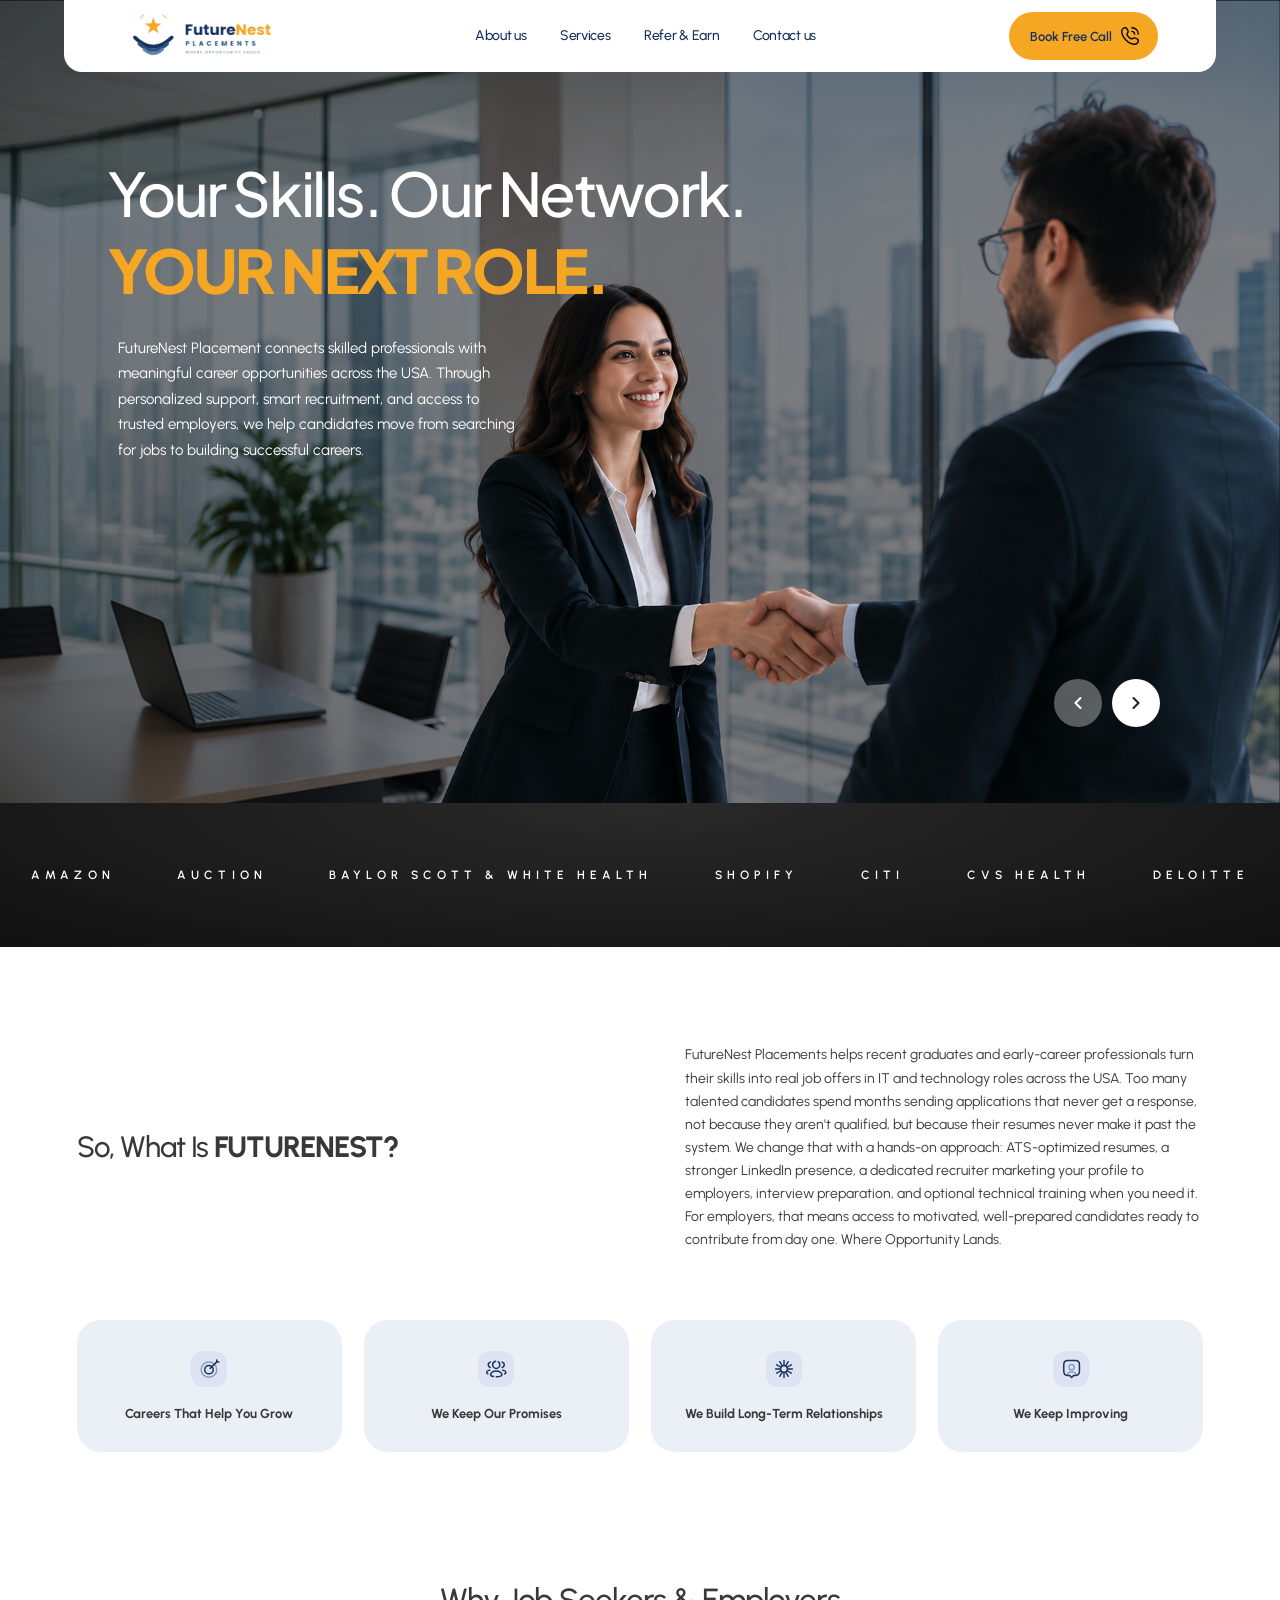
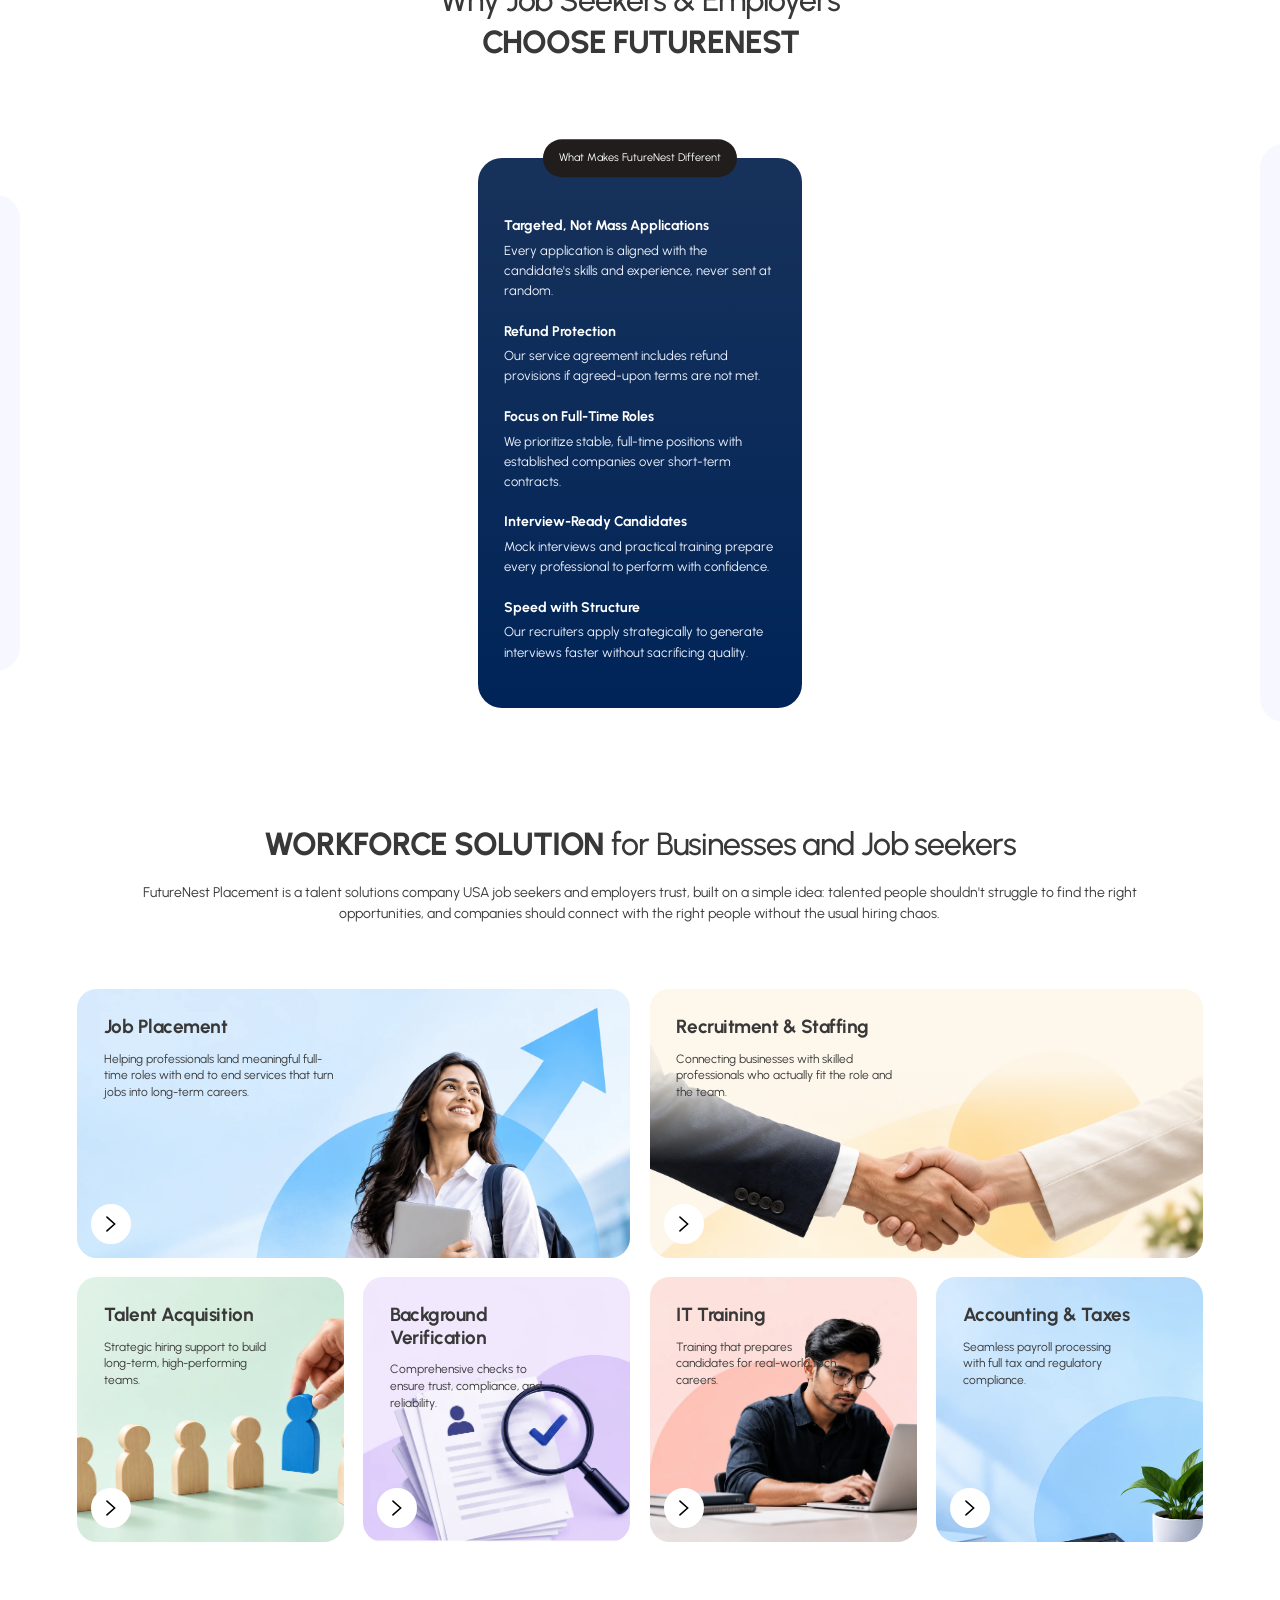
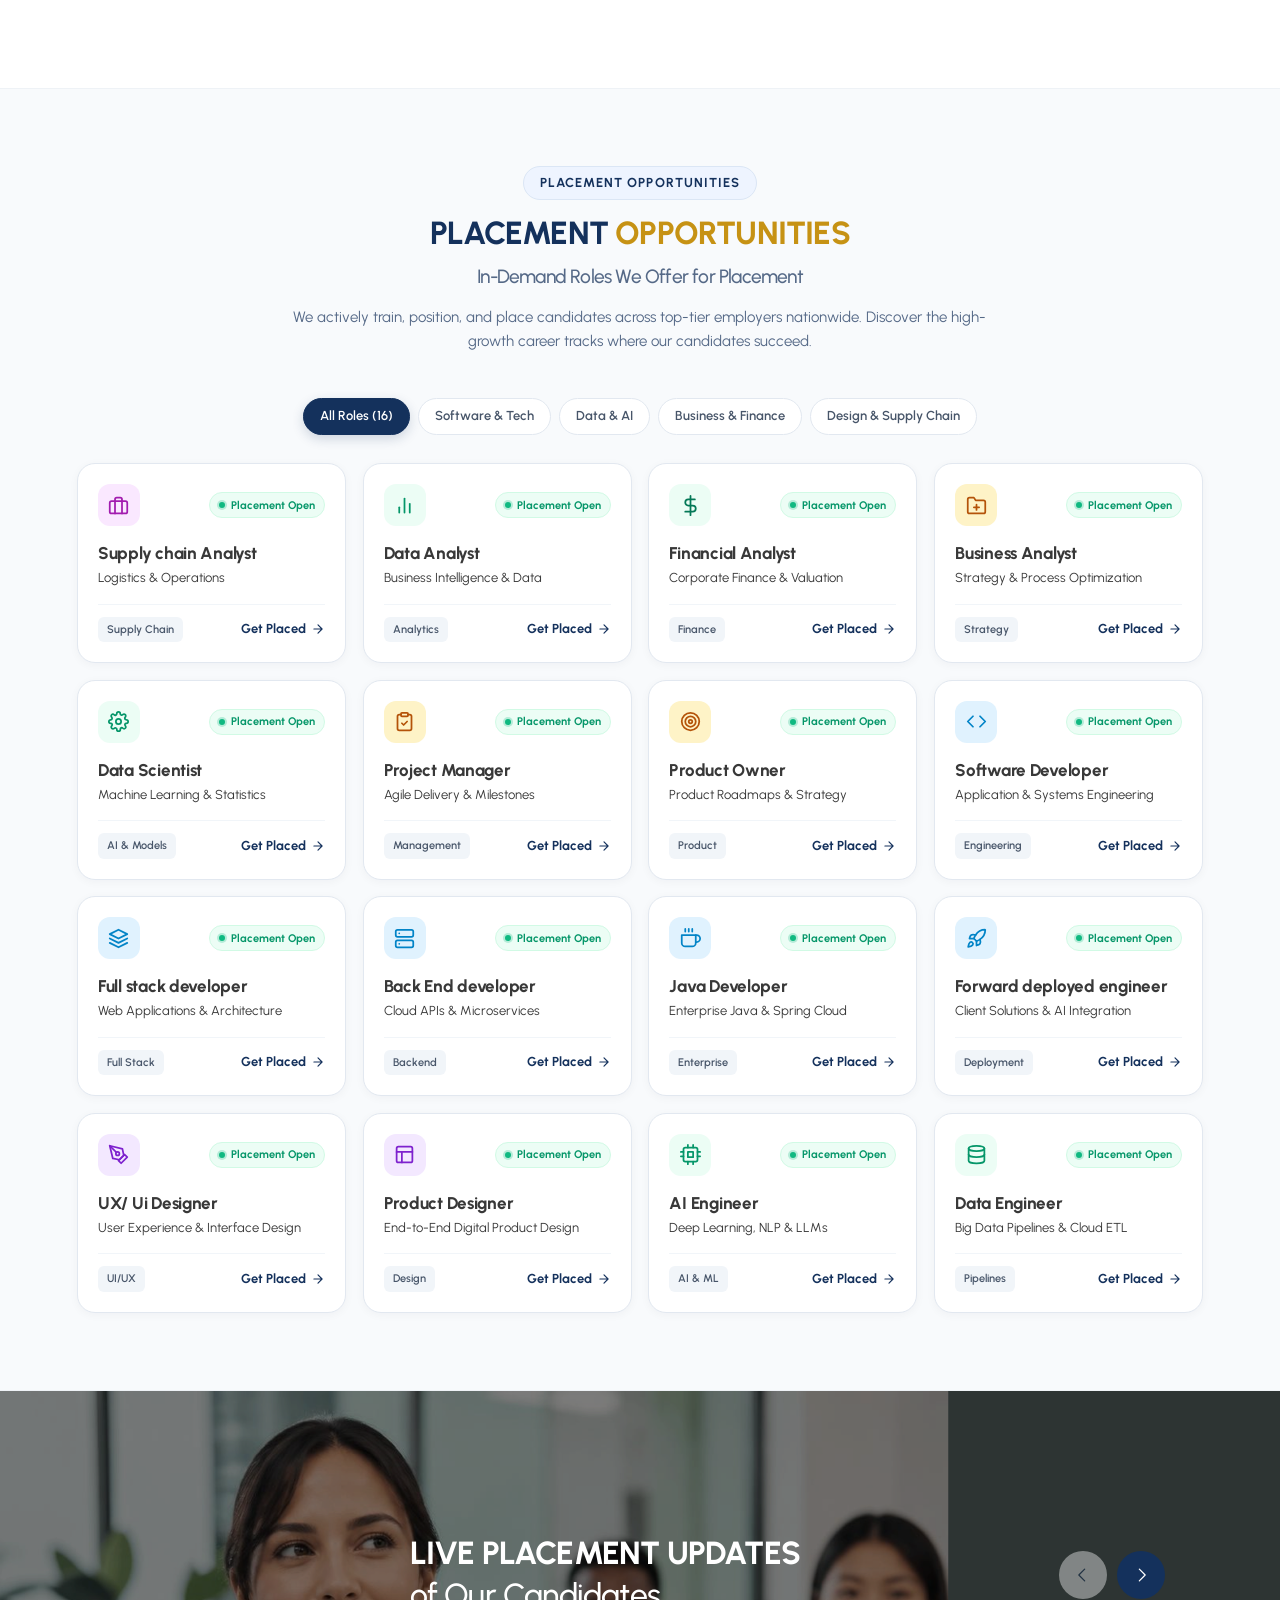
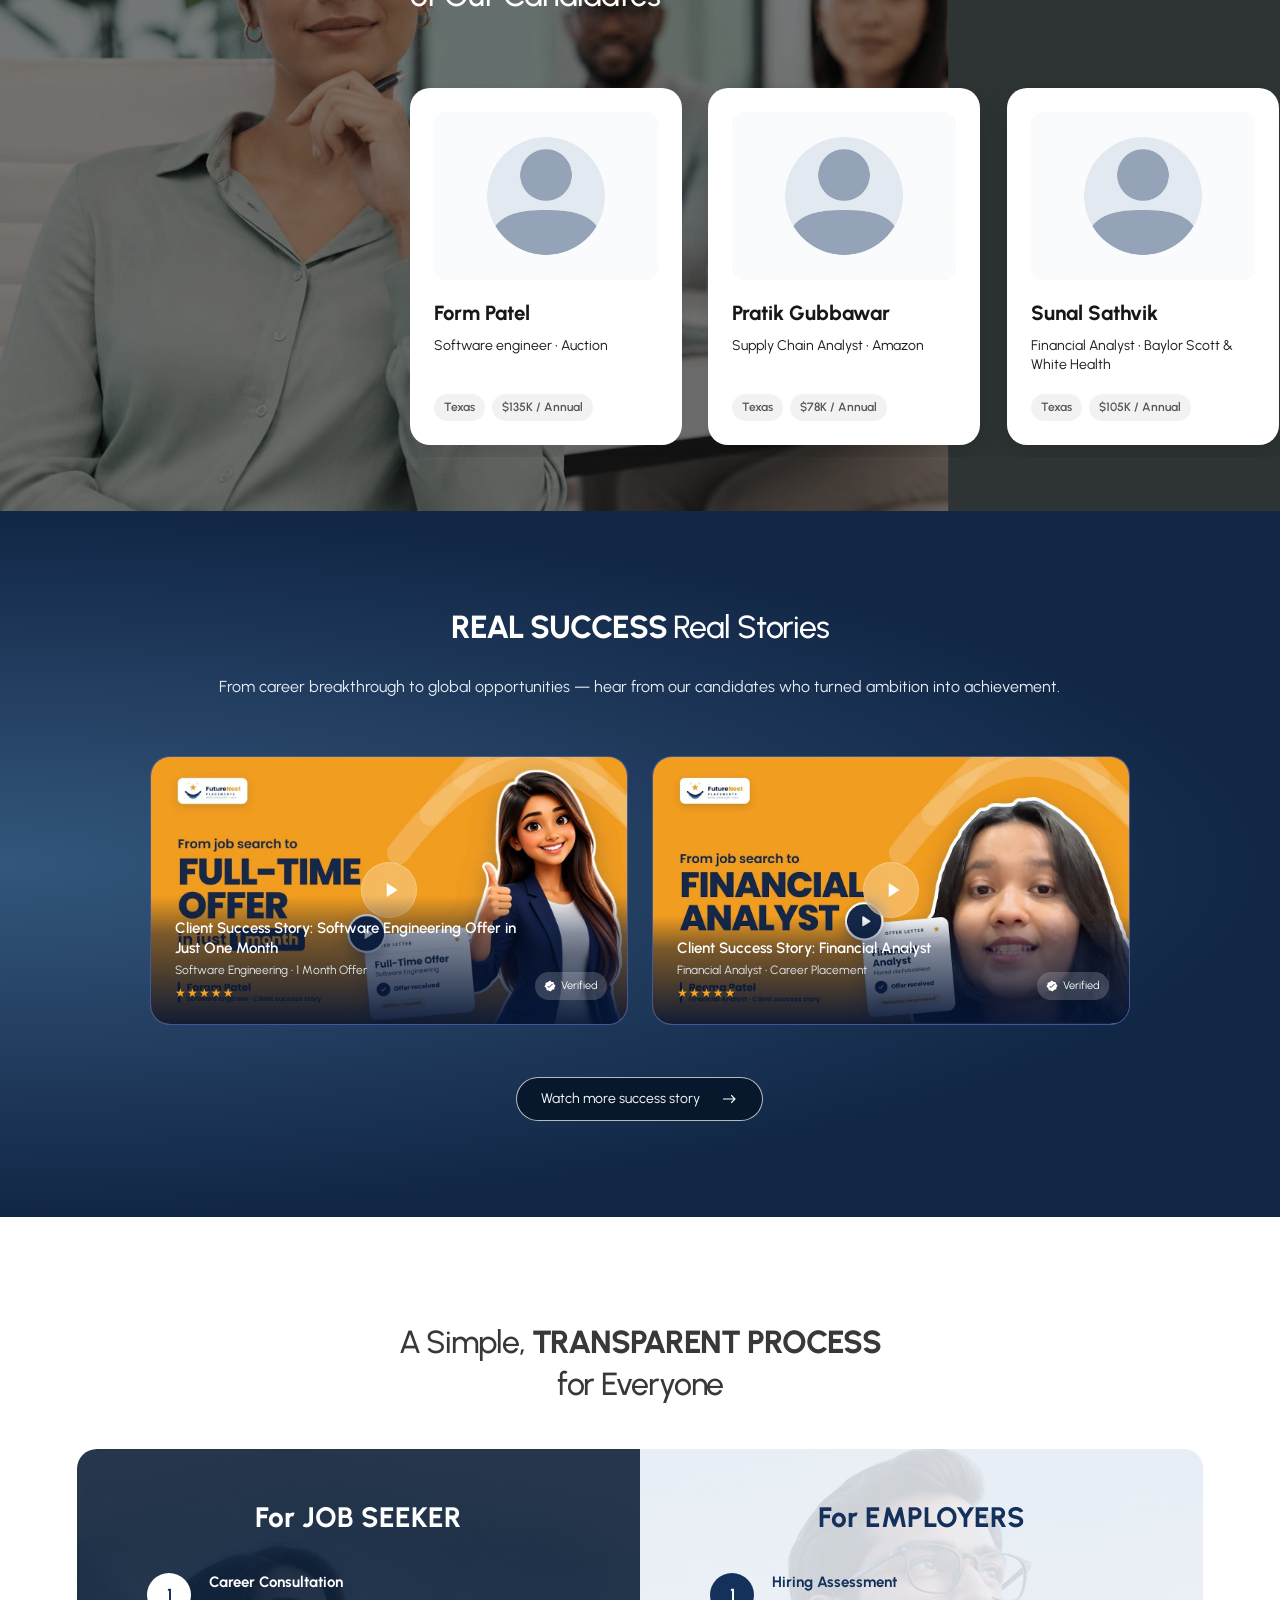
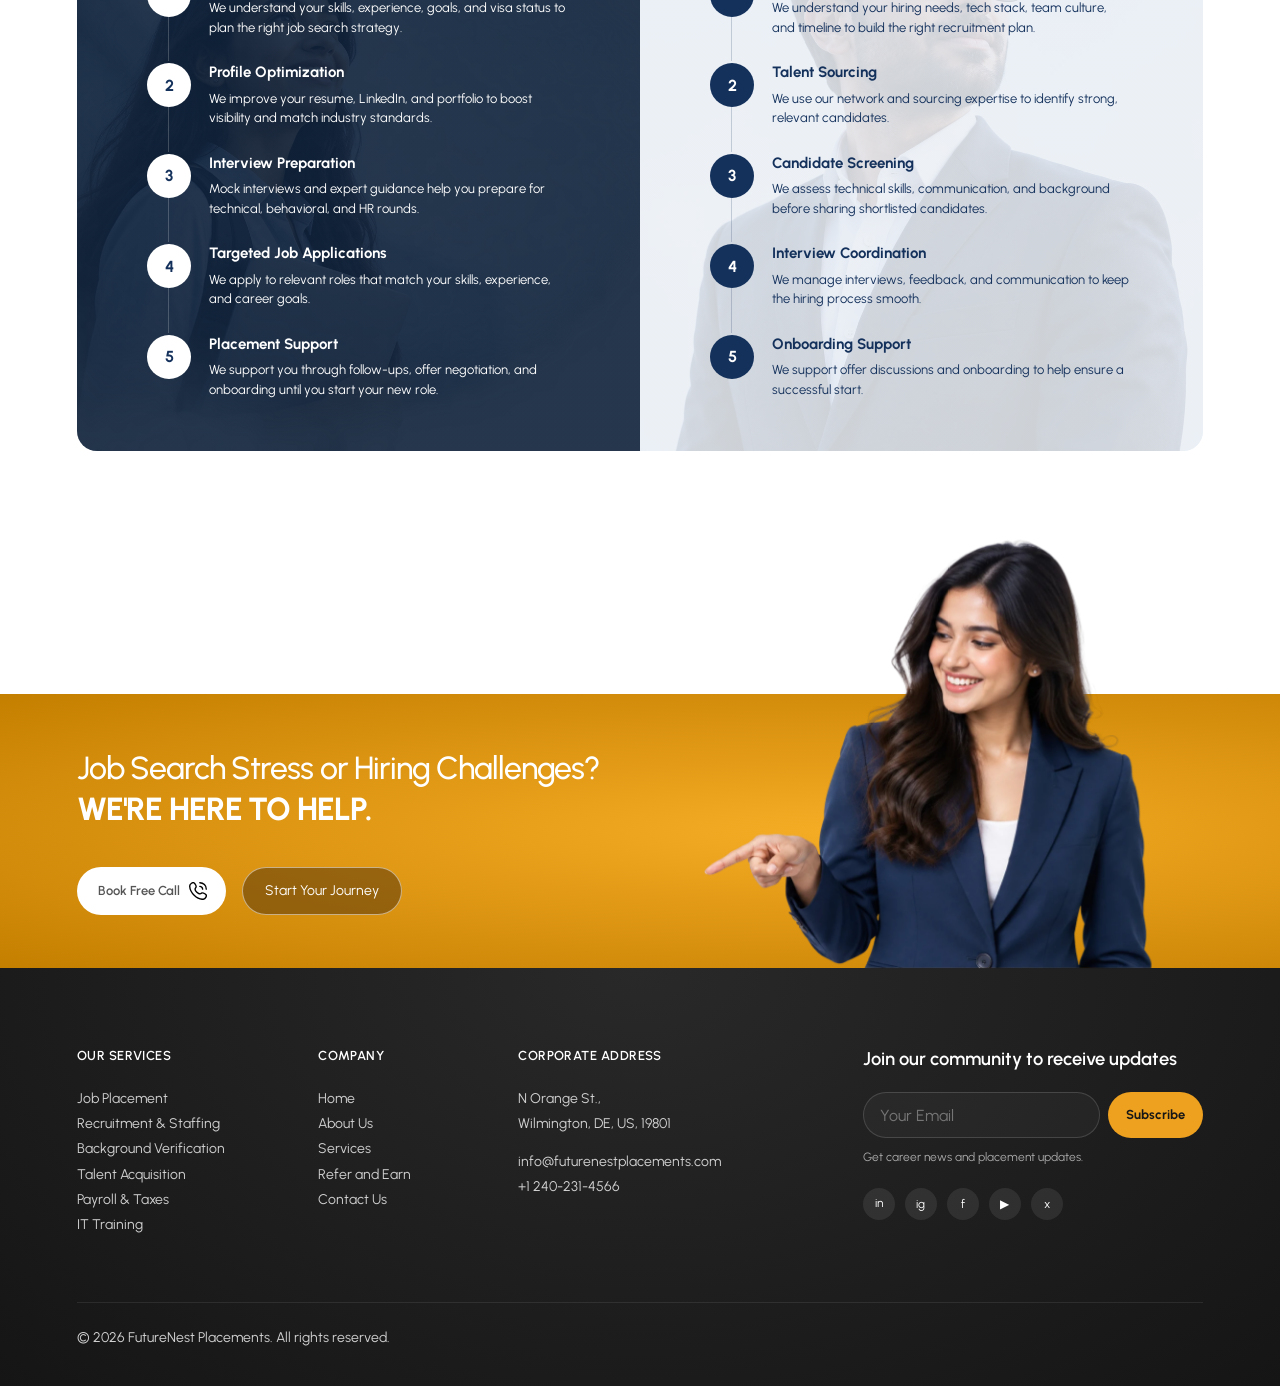
==== commit 16f71919: "Update placement cards with dummy user profile image, top image layout, and remove live badge" ====
--- a/index.html
+++ b/index.html
@@ -821,58 +821,70 @@
           </div>
           <div class="fn-live__row" id="live-row" tabindex="0" aria-label="Placement cards">
             <article class="fn-offer">
-              <div class="fn-offer__meta"><span class="fn-live-dot">Live</span></div>
+              <div class="fn-offer__photo">
+                <picture>
+                  <source srcset="assets/shared/roles/dummy-user.webp" type="image/webp" />
+                  <img class="fn-offer__img" src="assets/shared/roles/dummy-user.png" alt="Form Patel - Software engineer at Auction" width="280" height="240" loading="lazy" />
+                </picture>
+              </div>
               <h3>Form Patel</h3>
               <p class="fn-offer__role">Software engineer &bull; Auction</p>
               <div class="fn-chips"><span>Texas</span><span>$135K / Annual</span></div>
+            </article>
+            <article class="fn-offer">
               <div class="fn-offer__photo">
-                <img class="fn-offer__img" src="assets/shared/roles/software-engineer.svg" alt="Software engineer illustration" width="280" height="150" loading="lazy" />
-              </div>
-            </article>
-            <article class="fn-offer">
-              <div class="fn-offer__meta"><span class="fn-live-dot">Live</span></div>
+                <picture>
+                  <source srcset="assets/shared/roles/dummy-user.webp" type="image/webp" />
+                  <img class="fn-offer__img" src="assets/shared/roles/dummy-user.png" alt="Pratik Gubbawar - Supply Chain Analyst at Amazon" width="280" height="240" loading="lazy" />
+                </picture>
+              </div>
               <h3>Pratik Gubbawar</h3>
               <p class="fn-offer__role">Supply Chain Analyst &bull; Amazon</p>
               <div class="fn-chips"><span>Texas</span><span>$78K / Annual</span></div>
+            </article>
+            <article class="fn-offer">
               <div class="fn-offer__photo">
-                <img class="fn-offer__img" src="assets/shared/roles/supply-chain.svg" alt="Supply Chain Analyst illustration" width="280" height="150" loading="lazy" />
-              </div>
-            </article>
-            <article class="fn-offer">
-              <div class="fn-offer__meta"><span class="fn-live-dot">Live</span></div>
+                <picture>
+                  <source srcset="assets/shared/roles/dummy-user.webp" type="image/webp" />
+                  <img class="fn-offer__img" src="assets/shared/roles/dummy-user.png" alt="Sunal Sathvik - Financial Analyst at Baylor Scott & White Health" width="280" height="240" loading="lazy" />
+                </picture>
+              </div>
               <h3>Sunal Sathvik</h3>
               <p class="fn-offer__role">Financial Analyst &bull; Baylor Scott & White Health</p>
               <div class="fn-chips"><span>Texas</span><span>$105K / Annual</span></div>
+            </article>
+            <article class="fn-offer">
               <div class="fn-offer__photo">
-                <img class="fn-offer__img" src="assets/shared/roles/financial-analyst.svg" alt="Financial Analyst illustration" width="280" height="150" loading="lazy" />
-              </div>
-            </article>
-            <article class="fn-offer">
-              <div class="fn-offer__meta"><span class="fn-live-dot">Live</span></div>
+                <picture>
+                  <source srcset="assets/shared/roles/dummy-user.webp" type="image/webp" />
+                  <img class="fn-offer__img" src="assets/shared/roles/dummy-user.png" alt="Mohit Patel - UX/UI Designer at Shopify" width="280" height="240" loading="lazy" />
+                </picture>
+              </div>
               <h3>Mohit Patel</h3>
               <p class="fn-offer__role">UX/UI Designer &bull; Shopify</p>
               <div class="fn-chips"><span>Texas</span><span>$95K / Annual</span></div>
+            </article>
+            <article class="fn-offer">
               <div class="fn-offer__photo">
-                <img class="fn-offer__img" src="assets/shared/roles/ux-ui-designer.svg" alt="UX/UI Designer illustration" width="280" height="150" loading="lazy" />
-              </div>
-            </article>
-            <article class="fn-offer">
-              <div class="fn-offer__meta"><span class="fn-live-dot">Live</span></div>
+                <picture>
+                  <source srcset="assets/shared/roles/dummy-user.webp" type="image/webp" />
+                  <img class="fn-offer__img" src="assets/shared/roles/dummy-user.png" alt="Harsh Gohil - Full stack Developer at Citi" width="280" height="240" loading="lazy" />
+                </picture>
+              </div>
               <h3>Harsh Gohil</h3>
               <p class="fn-offer__role">Full stack Developer &bull; Citi</p>
               <div class="fn-chips"><span>Texas</span><span>$123K / Annual</span></div>
+            </article>
+            <article class="fn-offer">
               <div class="fn-offer__photo">
-                <img class="fn-offer__img" src="assets/shared/roles/full-stack-developer.svg" alt="Full stack Developer illustration" width="280" height="150" loading="lazy" />
-              </div>
-            </article>
-            <article class="fn-offer">
-              <div class="fn-offer__meta"><span class="fn-live-dot">Live</span></div>
+                <picture>
+                  <source srcset="assets/shared/roles/dummy-user.webp" type="image/webp" />
+                  <img class="fn-offer__img" src="assets/shared/roles/dummy-user.png" alt="Jaydeep Singh - Business Analyst at CVS Health" width="280" height="240" loading="lazy" />
+                </picture>
+              </div>
               <h3>Jaydeep Singh</h3>
               <p class="fn-offer__role">Business Analyst &bull; CVS Health</p>
               <div class="fn-chips"><span>Texas</span><span>$85K / Annual</span></div>
-              <div class="fn-offer__photo">
-                <img class="fn-offer__img" src="assets/shared/roles/business-analyst.svg" alt="Business Analyst illustration" width="280" height="150" loading="lazy" />
-              </div>
             </article>
           </div>
         </div>
--- a/css/home.css
+++ b/css/home.css
@@ -119,17 +119,18 @@
 .fn-live__controls button:disabled { opacity:.4; cursor:default; }
 .fn-live__row { display:flex; gap:clamp(1.125rem,calc(var(--fn-layout-width) * 0.021),2.5rem); overflow-x:auto; scroll-snap-type:x mandatory; scrollbar-width:none; padding:0.25rem 2.5rem 0.75rem 0.25rem; touch-action:pan-x pan-y; }
 .fn-live__row::-webkit-scrollbar { display:none; }
-.fn-offer { flex:0 0 clamp(16.875rem,calc(var(--fn-layout-width) * 0.195),23.375rem); scroll-snap-align:start; border-radius:1.25rem; background:white; color:#171717; padding:1.375rem; box-shadow:0 0.75rem 1.875rem #0002; }
-.fn-offer__meta { display:flex; justify-content:space-between; align-items:center; gap:0.625rem; font-size:0.75rem; color:#777; }
-.fn-live-dot { background:#ffeaea; color:#d8344c; padding:0.125rem 0.4375rem; border-radius:1.25rem; }
+.fn-offer { display:flex; flex-direction:column; flex:0 0 clamp(16.875rem,calc(var(--fn-layout-width) * 0.195),23.375rem); scroll-snap-align:start; border-radius:1.25rem; background:white; color:#171717; padding:1.5rem; box-shadow:0 0.75rem 1.875rem #0002; box-sizing:border-box; }
+.fn-offer__meta { display:flex; justify-content:space-between; align-items:center; gap:0.625rem; font-size:0.75rem; color:#777; flex-shrink:0; }
+.fn-live-dot { background:#ffeaea; color:#d8344c; padding:0.125rem 0.4375rem; border-radius:1.25rem; font-weight:600; }
 .fn-live-dot::before { content:''; display:inline-block; width:0.3125rem; height:0.3125rem; margin-right:0.25rem; background:currentColor; border-radius:50%; }
-.fn-offer h3 { margin-top:1.25rem; font-size:clamp(1.25rem,calc(var(--fn-layout-width) * 0.016),1.75rem); line-height:1.25; min-height:auto; font-weight:750; }
-.fn-offer__role { font-size:0.875rem; color:#727272; margin:0.375rem 0 0.75rem; min-height:2.6em; display:flex; align-items:flex-start; }
-.fn-chips { display:flex; gap:0.4375rem; flex-wrap:wrap; }
-.fn-chips span { background:#f2f2f2; border-radius:1.25rem; padding:0.25rem 0.625rem; font-size:0.75rem; color:#555; font-weight:600; }
-.fn-offer__photo { display:grid; place-items:center; height:clamp(10.625rem,calc(var(--fn-layout-width) * 0.127),15.1875rem); margin-top:1.375rem; border-radius:0.875rem; background:linear-gradient(120deg,#e7f6e7,#f0faee); padding:0.75rem; text-align:center; overflow:hidden; }
-.fn-offer__img { width:100%; height:100%; max-height:100%; object-fit:contain; display:block; transition:transform .3s ease; }
-.fn-offer:hover .fn-offer__img { transform:scale(1.03); }
+.fn-offer h3 { margin-top:0; font-size:clamp(1.25rem,calc(var(--fn-layout-width) * 0.016),1.65rem); line-height:1.25; font-weight:750; min-height:2rem; display:flex; align-items:center; white-space:nowrap; overflow:hidden; text-overflow:ellipsis; }
+.fn-offer__role { font-size:0.875rem; color:#727272; margin:0.375rem 0 0.875rem; height:2.75rem; line-height:1.375; display:-webkit-box; -webkit-line-clamp:2; -webkit-box-orient:vertical; overflow:hidden; }
+.fn-chips { display:flex; gap:0.4375rem; flex-wrap:wrap; align-items:center; margin-top:auto; margin-bottom:0; }
+.fn-chips span { background:#f2f2f2; border-radius:1.25rem; padding:0.25rem 0.625rem; font-size:0.75rem; color:#555; font-weight:600; white-space:nowrap; }
+.fn-offer__photo { position:relative; display:block; width:100%; height:clamp(10.5rem,calc(var(--fn-layout-width) * 0.122),14.25rem); aspect-ratio:4/3; margin-top:0; margin-bottom:1.125rem; border-radius:0.875rem; background:#ffffff; padding:0; text-align:center; overflow:hidden; box-shadow:inset 0 0 0 1px rgba(0,0,0,0.06); }
+.fn-offer__photo picture { display:contents; }
+.fn-offer__img { width:100%; height:100%; max-height:100%; object-fit:cover; object-position:center; display:block; border-radius:0.875rem; transition:transform 0.4s cubic-bezier(0.2,0.8,0.3,1); }
+.fn-offer:hover .fn-offer__img { transform:scale(1.05); }
 .fn-offer__company { color:#111; font-family:Arial,sans-serif; font-size:1.875rem; font-weight:800; letter-spacing:-0.1125rem; line-height:1.2; text-align:center; }
 .fn-offer__company--sm { font-size:clamp(1.125rem,calc(var(--fn-layout-width) * 0.013),1.375rem); letter-spacing:-0.03rem; font-weight:750; }
 .fn-offer__company span { color:#82bc00; }
--- a/css/home-mobile.css
+++ b/css/home-mobile.css
@@ -54,12 +54,13 @@
  .fn-homepage .fn-live__head h2 { font-size:24px; }
  .fn-homepage .fn-live > .fn-wrap { width:100%; }
  .fn-homepage .fn-live__row { padding-inline:16px; scroll-padding-inline:16px; gap:12px; }
- .fn-homepage .fn-offer { flex-basis:72%; padding:16px; border-radius:12px; }
+ .fn-homepage .fn-offer { flex-basis:72%; padding:16px; border-radius:12px; display:flex; flex-direction:column; }
  .fn-homepage .fn-offer__meta { font-size:9px; gap:4px; }
- .fn-homepage .fn-offer h3 { font-size:22px; margin-top:16px; }
- .fn-homepage .fn-offer__role { font-size:11px; }
+ .fn-homepage .fn-offer h3 { font-size:20px; margin-top:0; min-height:1.6rem; display:flex; align-items:center; }
+ .fn-homepage .fn-offer__role { font-size:11px; height:2.4rem; line-height:1.35; margin:4px 0 8px; }
+ .fn-homepage .fn-chips { margin-top:auto; margin-bottom:0; }
  .fn-homepage .fn-chips span { font-size:10px; padding:3px 6px; }
- .fn-homepage .fn-offer__photo { height:145px; padding:12px; }
+ .fn-homepage .fn-offer__photo { height:150px; padding:0; margin-top:0; margin-bottom:12px; }
  .fn-homepage .fn-offer__company { font-size:25px; line-height:1.2; text-align:center; }
  .fn-homepage .fn-offer__company--sm { font-size:16px; }
  .fn-homepage .fn-process { padding-bottom:200px; }
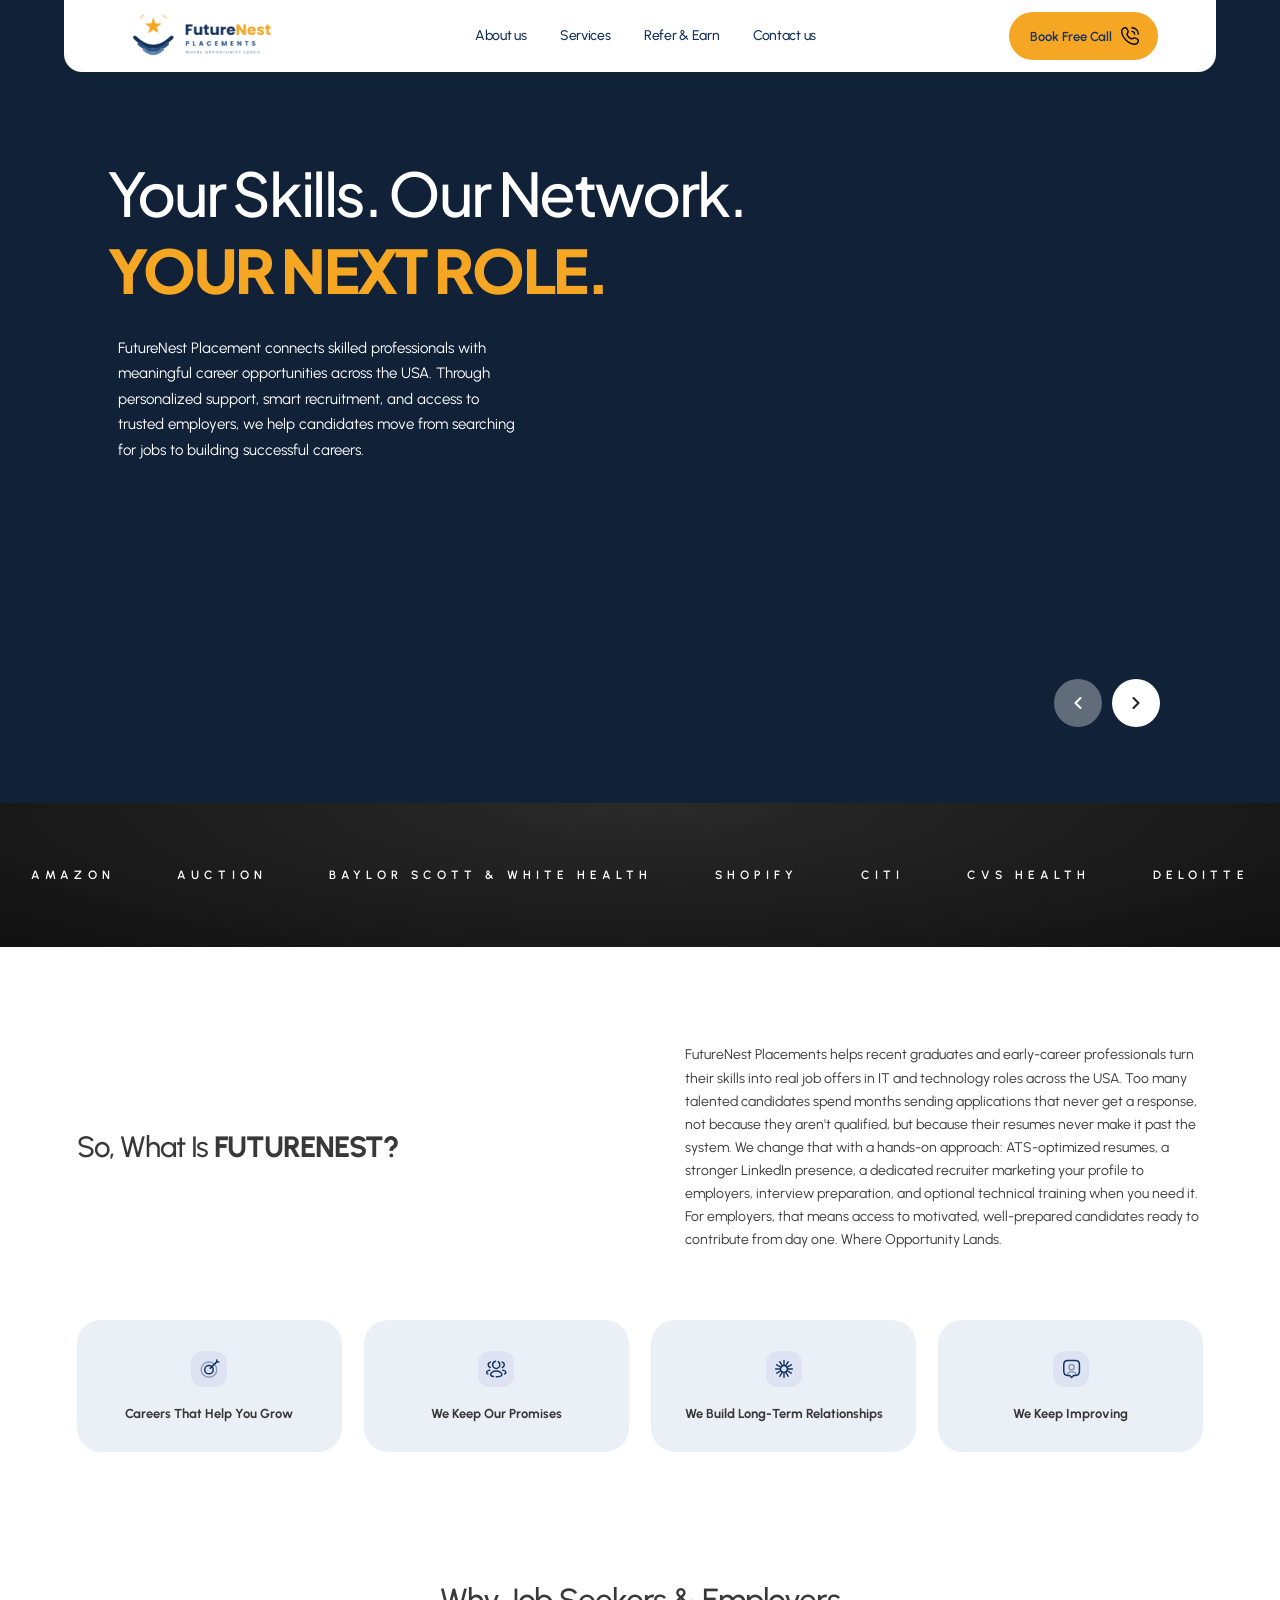
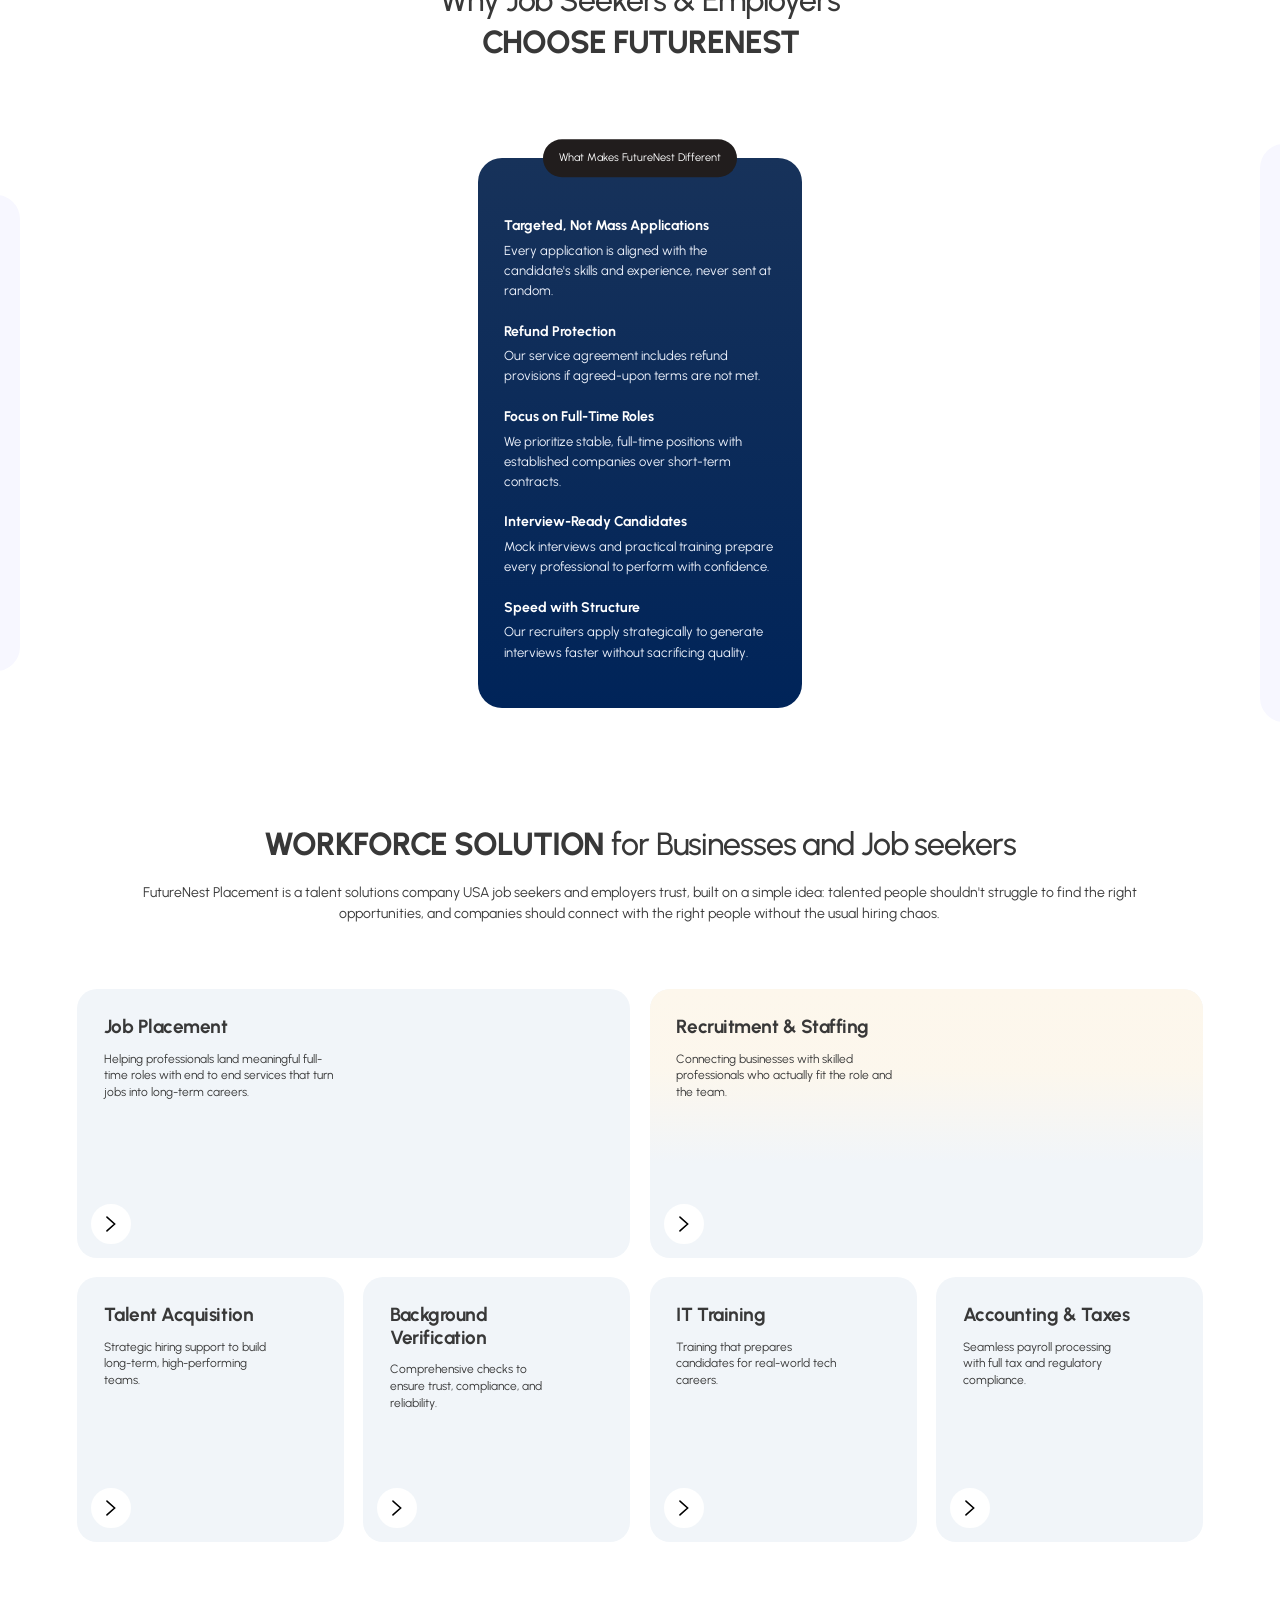
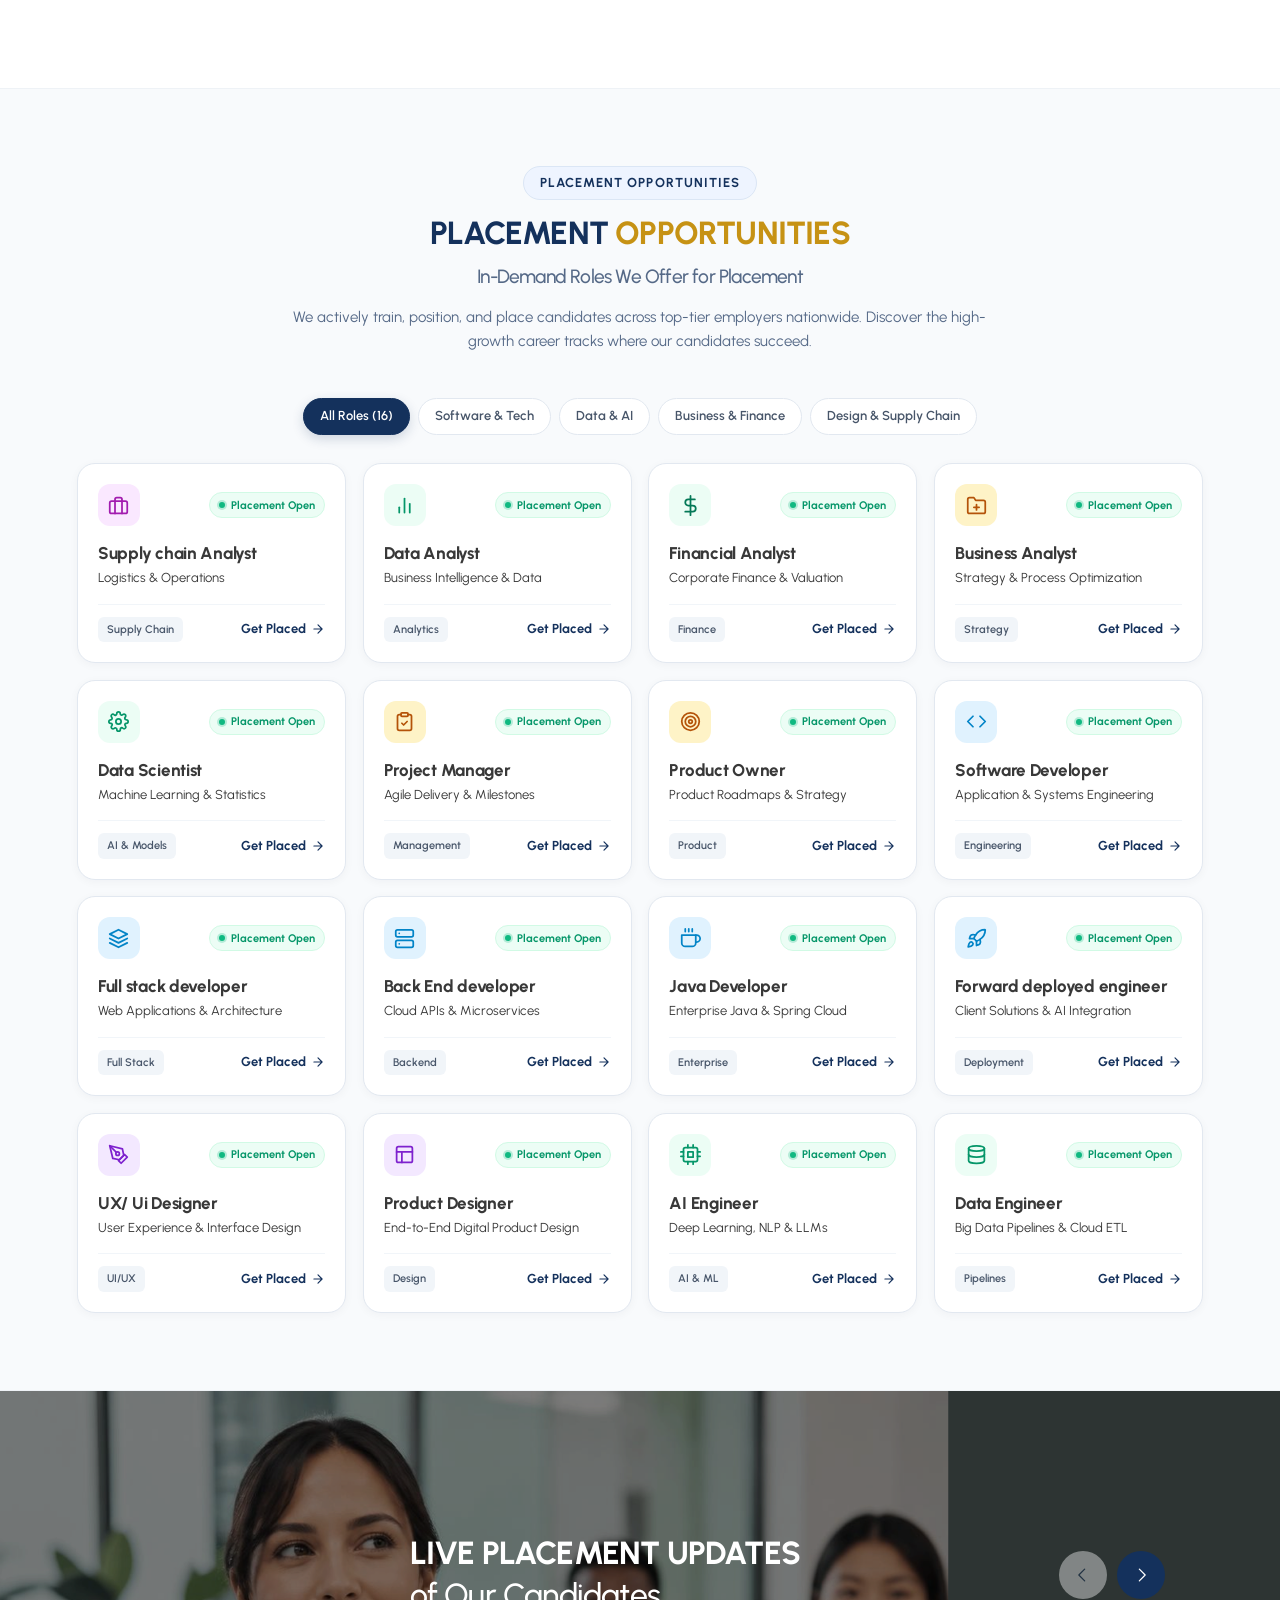
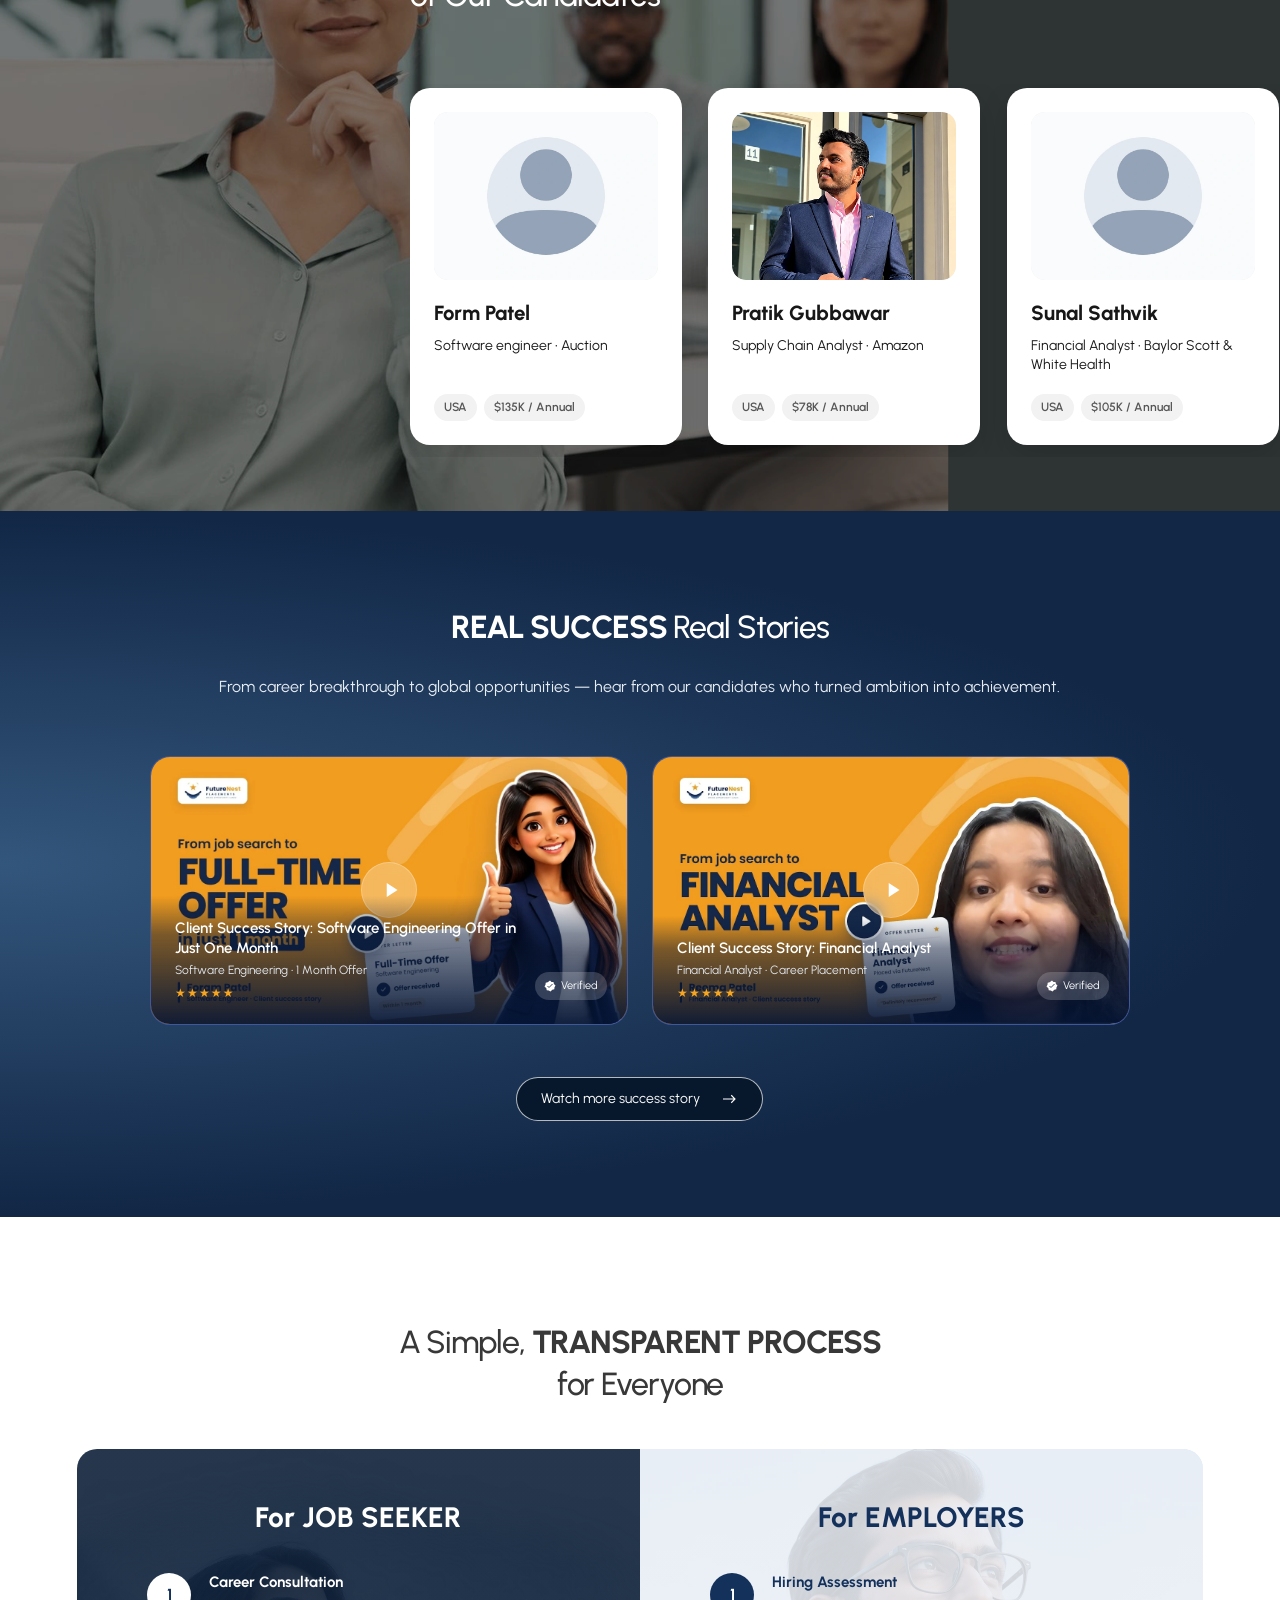
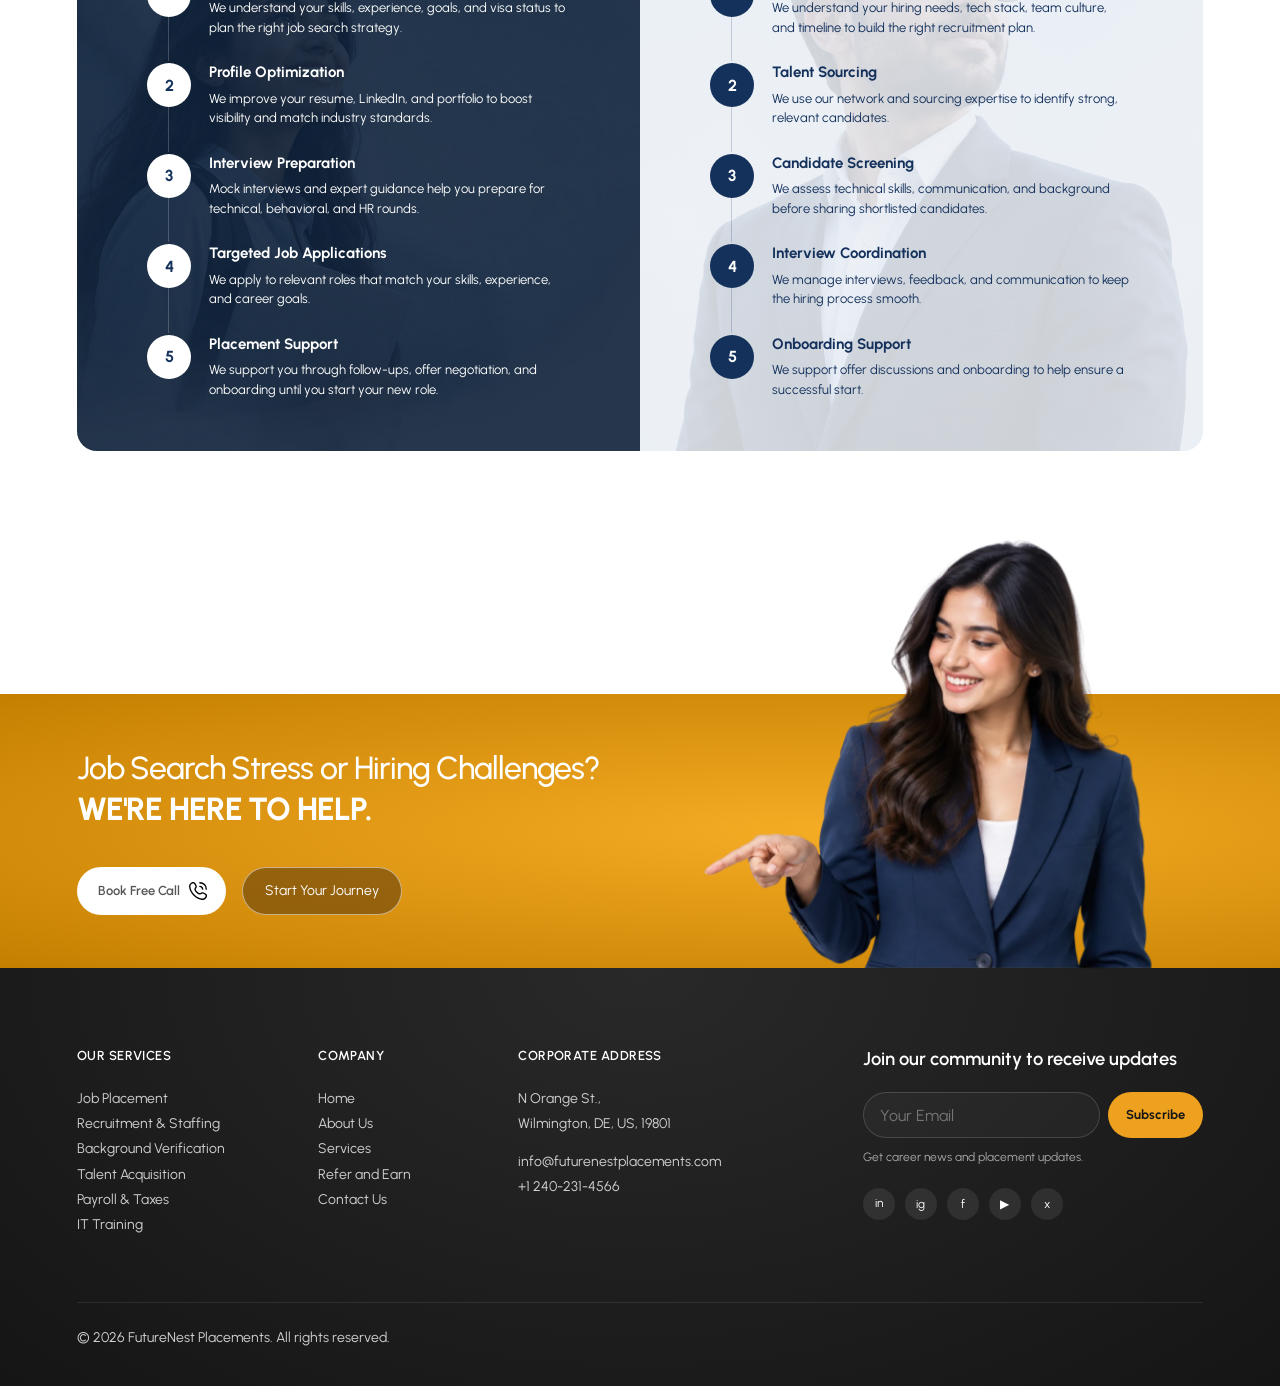
==== commit 9c505af2: "Update placement candidate cards: enhance portraits, remove opentowork tag, add new candidates, and " ====
--- a/index.html
+++ b/index.html
@@ -829,18 +829,18 @@
               </div>
               <h3>Form Patel</h3>
               <p class="fn-offer__role">Software engineer &bull; Auction</p>
-              <div class="fn-chips"><span>Texas</span><span>$135K / Annual</span></div>
+              <div class="fn-chips"><span>USA</span><span>$135K / Annual</span></div>
             </article>
             <article class="fn-offer">
               <div class="fn-offer__photo">
                 <picture>
-                  <source srcset="assets/shared/roles/dummy-user.webp" type="image/webp" />
-                  <img class="fn-offer__img" src="assets/shared/roles/dummy-user.png" alt="Pratik Gubbawar - Supply Chain Analyst at Amazon" width="280" height="240" loading="lazy" />
+                  <source srcset="assets/shared/roles/pratik-gubbawar.webp" type="image/webp" />
+                  <img class="fn-offer__img" src="assets/shared/roles/pratik-gubbawar.png" alt="Pratik Gubbawar - Supply Chain Analyst at Amazon" width="280" height="240" loading="lazy" />
                 </picture>
               </div>
               <h3>Pratik Gubbawar</h3>
               <p class="fn-offer__role">Supply Chain Analyst &bull; Amazon</p>
-              <div class="fn-chips"><span>Texas</span><span>$78K / Annual</span></div>
+              <div class="fn-chips"><span>USA</span><span>$78K / Annual</span></div>
             </article>
             <article class="fn-offer">
               <div class="fn-offer__photo">
@@ -851,29 +851,18 @@
               </div>
               <h3>Sunal Sathvik</h3>
               <p class="fn-offer__role">Financial Analyst &bull; Baylor Scott & White Health</p>
-              <div class="fn-chips"><span>Texas</span><span>$105K / Annual</span></div>
+              <div class="fn-chips"><span>USA</span><span>$105K / Annual</span></div>
             </article>
             <article class="fn-offer">
               <div class="fn-offer__photo">
                 <picture>
-                  <source srcset="assets/shared/roles/dummy-user.webp" type="image/webp" />
-                  <img class="fn-offer__img" src="assets/shared/roles/dummy-user.png" alt="Mohit Patel - UX/UI Designer at Shopify" width="280" height="240" loading="lazy" />
-                </picture>
-              </div>
-              <h3>Mohit Patel</h3>
-              <p class="fn-offer__role">UX/UI Designer &bull; Shopify</p>
-              <div class="fn-chips"><span>Texas</span><span>$95K / Annual</span></div>
-            </article>
-            <article class="fn-offer">
-              <div class="fn-offer__photo">
-                <picture>
-                  <source srcset="assets/shared/roles/dummy-user.webp" type="image/webp" />
-                  <img class="fn-offer__img" src="assets/shared/roles/dummy-user.png" alt="Harsh Gohil - Full stack Developer at Citi" width="280" height="240" loading="lazy" />
+                  <source srcset="assets/shared/roles/harsh-gohil.webp" type="image/webp" />
+                  <img class="fn-offer__img" src="assets/shared/roles/harsh-gohil.png" alt="Harsh Gohil - Full stack Developer at Citi" width="280" height="240" loading="lazy" />
                 </picture>
               </div>
               <h3>Harsh Gohil</h3>
               <p class="fn-offer__role">Full stack Developer &bull; Citi</p>
-              <div class="fn-chips"><span>Texas</span><span>$123K / Annual</span></div>
+              <div class="fn-chips"><span>USA</span><span>$123K / Annual</span></div>
             </article>
             <article class="fn-offer">
               <div class="fn-offer__photo">
@@ -884,7 +873,40 @@
               </div>
               <h3>Jaydeep Singh</h3>
               <p class="fn-offer__role">Business Analyst &bull; CVS Health</p>
-              <div class="fn-chips"><span>Texas</span><span>$85K / Annual</span></div>
+              <div class="fn-chips"><span>USA</span><span>$85K / Annual</span></div>
+            </article>
+            <article class="fn-offer">
+              <div class="fn-offer__photo">
+                <picture>
+                  <source srcset="assets/shared/roles/reema-patel.webp" type="image/webp" />
+                  <img class="fn-offer__img" src="assets/shared/roles/reema-patel.png" alt="Reema Patel - Financial Analyst at Spark Fund" width="280" height="240" loading="lazy" />
+                </picture>
+              </div>
+              <h3>Reema Patel</h3>
+              <p class="fn-offer__role">Financial Analyst &bull; Spark Fund</p>
+              <div class="fn-chips"><span>USA</span><span>$97K / Annual</span></div>
+            </article>
+            <article class="fn-offer">
+              <div class="fn-offer__photo">
+                <picture>
+                  <source srcset="assets/shared/roles/devang-soni.webp" type="image/webp" />
+                  <img class="fn-offer__img" src="assets/shared/roles/devang-soni.png" alt="Devang Soni - Technical Support Engineer at Cloudflare" width="280" height="240" loading="lazy" />
+                </picture>
+              </div>
+              <h3>Devang Soni</h3>
+              <p class="fn-offer__role">Technical Support Engineer &bull; Cloudflare</p>
+              <div class="fn-chips"><span>USA</span><span>$110K / Annual</span></div>
+            </article>
+            <article class="fn-offer">
+              <div class="fn-offer__photo">
+                <picture>
+                  <source srcset="assets/shared/roles/satya-sai-neeli.webp" type="image/webp" />
+                  <img class="fn-offer__img" src="assets/shared/roles/satya-sai-neeli.png" alt="Satya Sai Neeli - Supply Chain Analyst at Old Castle" width="280" height="240" loading="lazy" />
+                </picture>
+              </div>
+              <h3>Satya Sai Neeli</h3>
+              <p class="fn-offer__role">Supply Chain Analyst &bull; Old Castle</p>
+              <div class="fn-chips"><span>USA</span><span>$85K / Annual</span></div>
             </article>
           </div>
         </div>
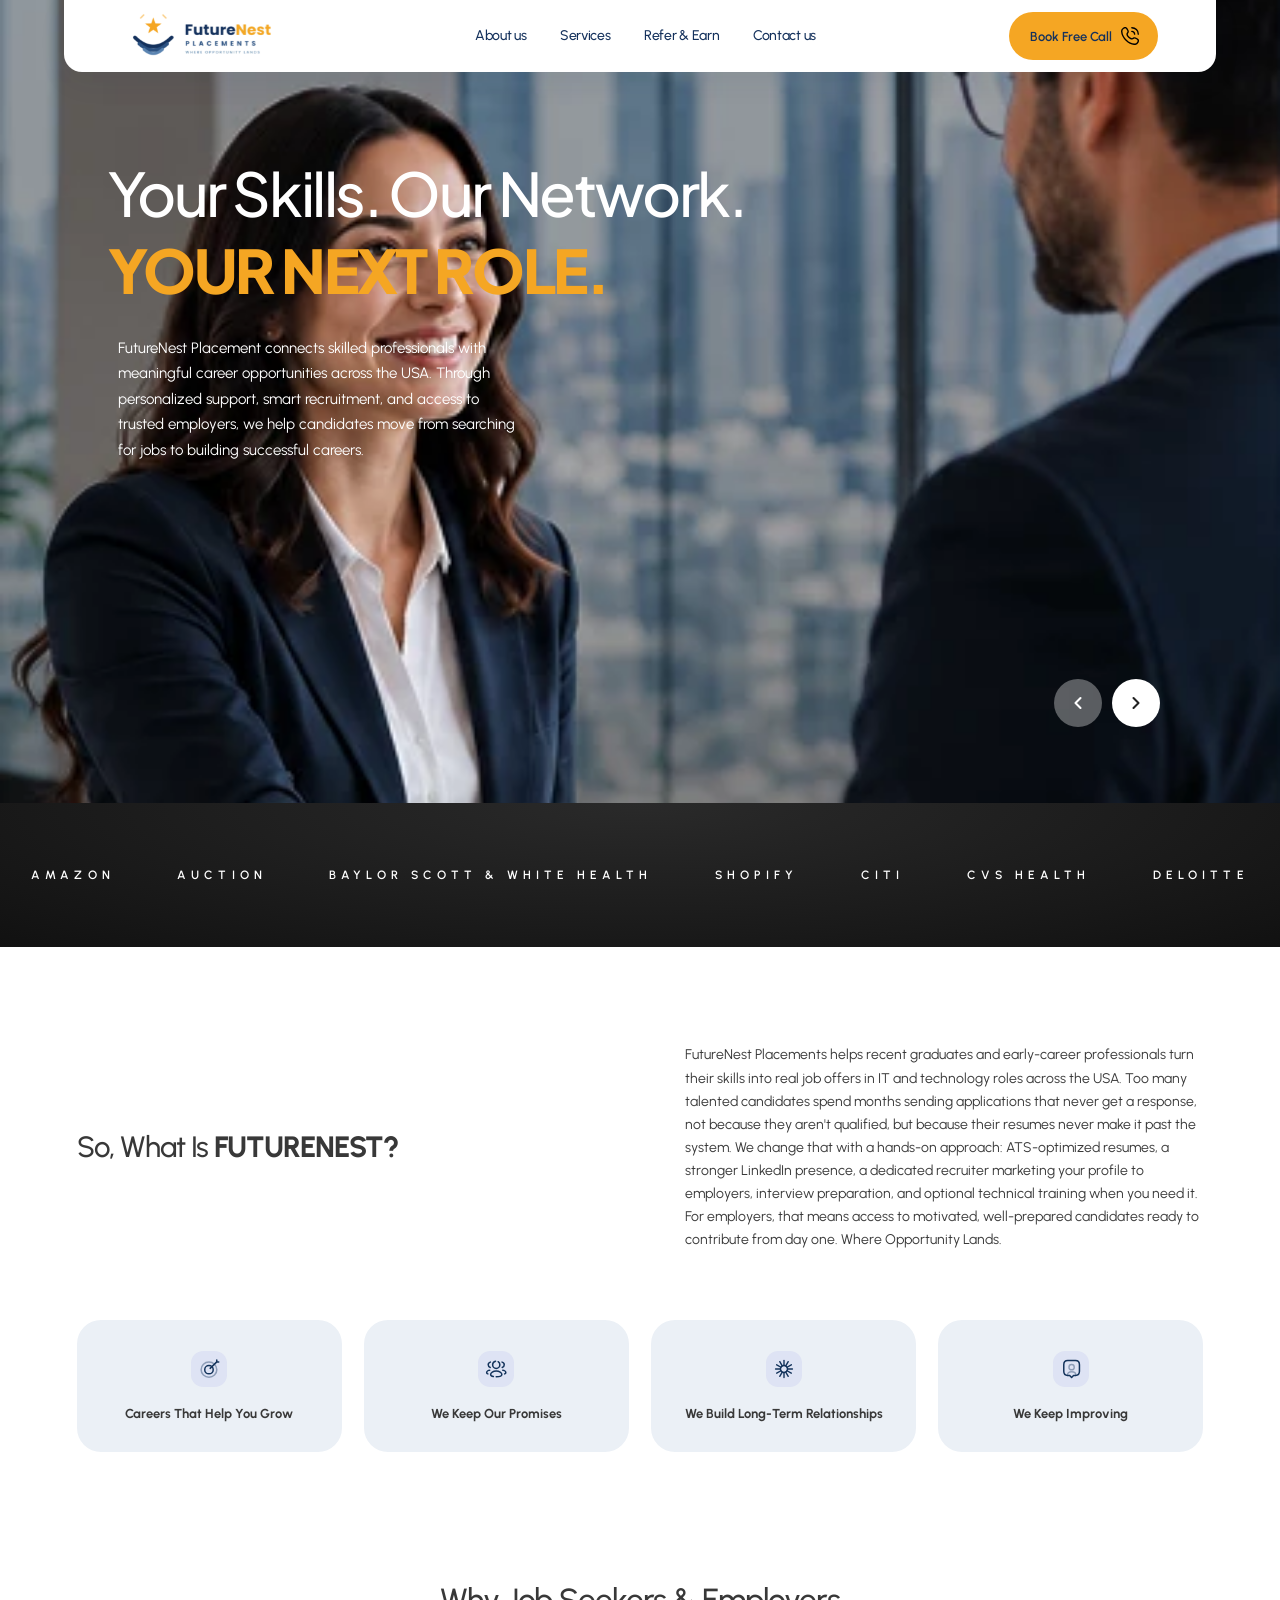
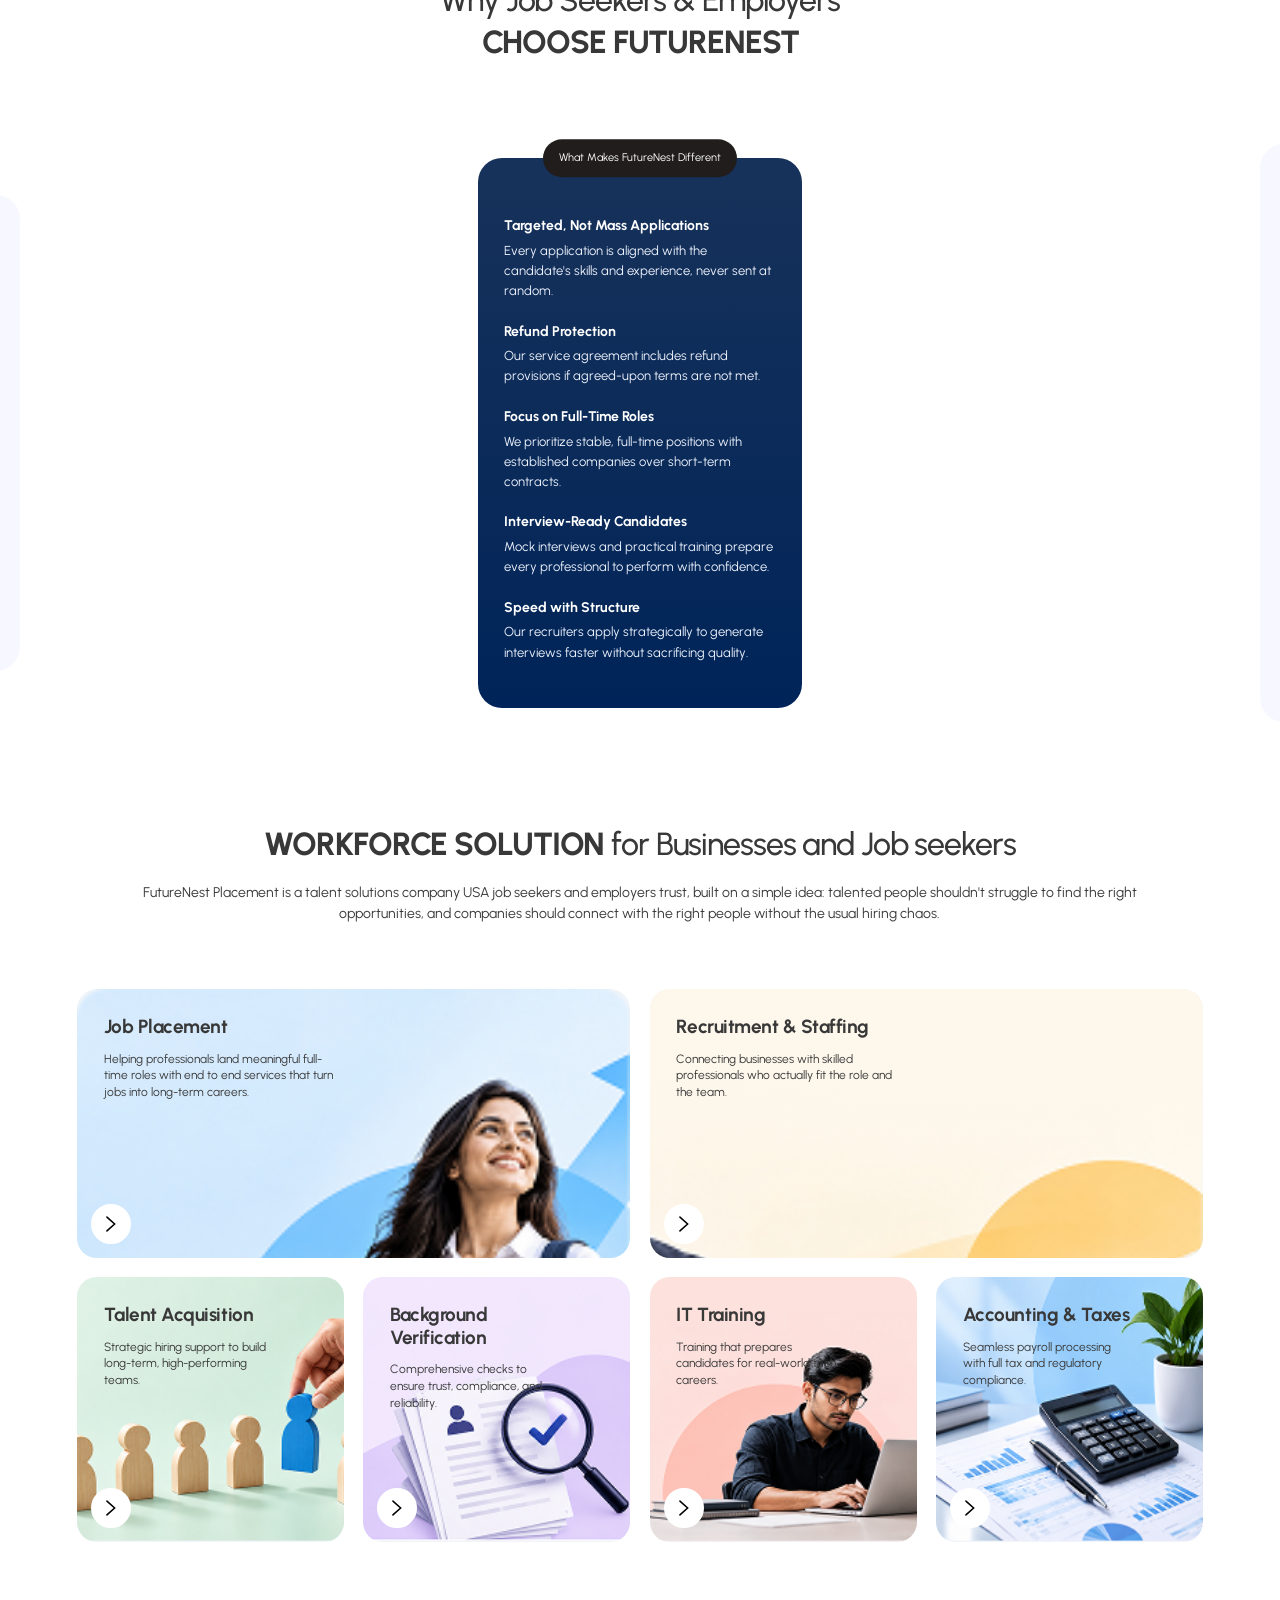
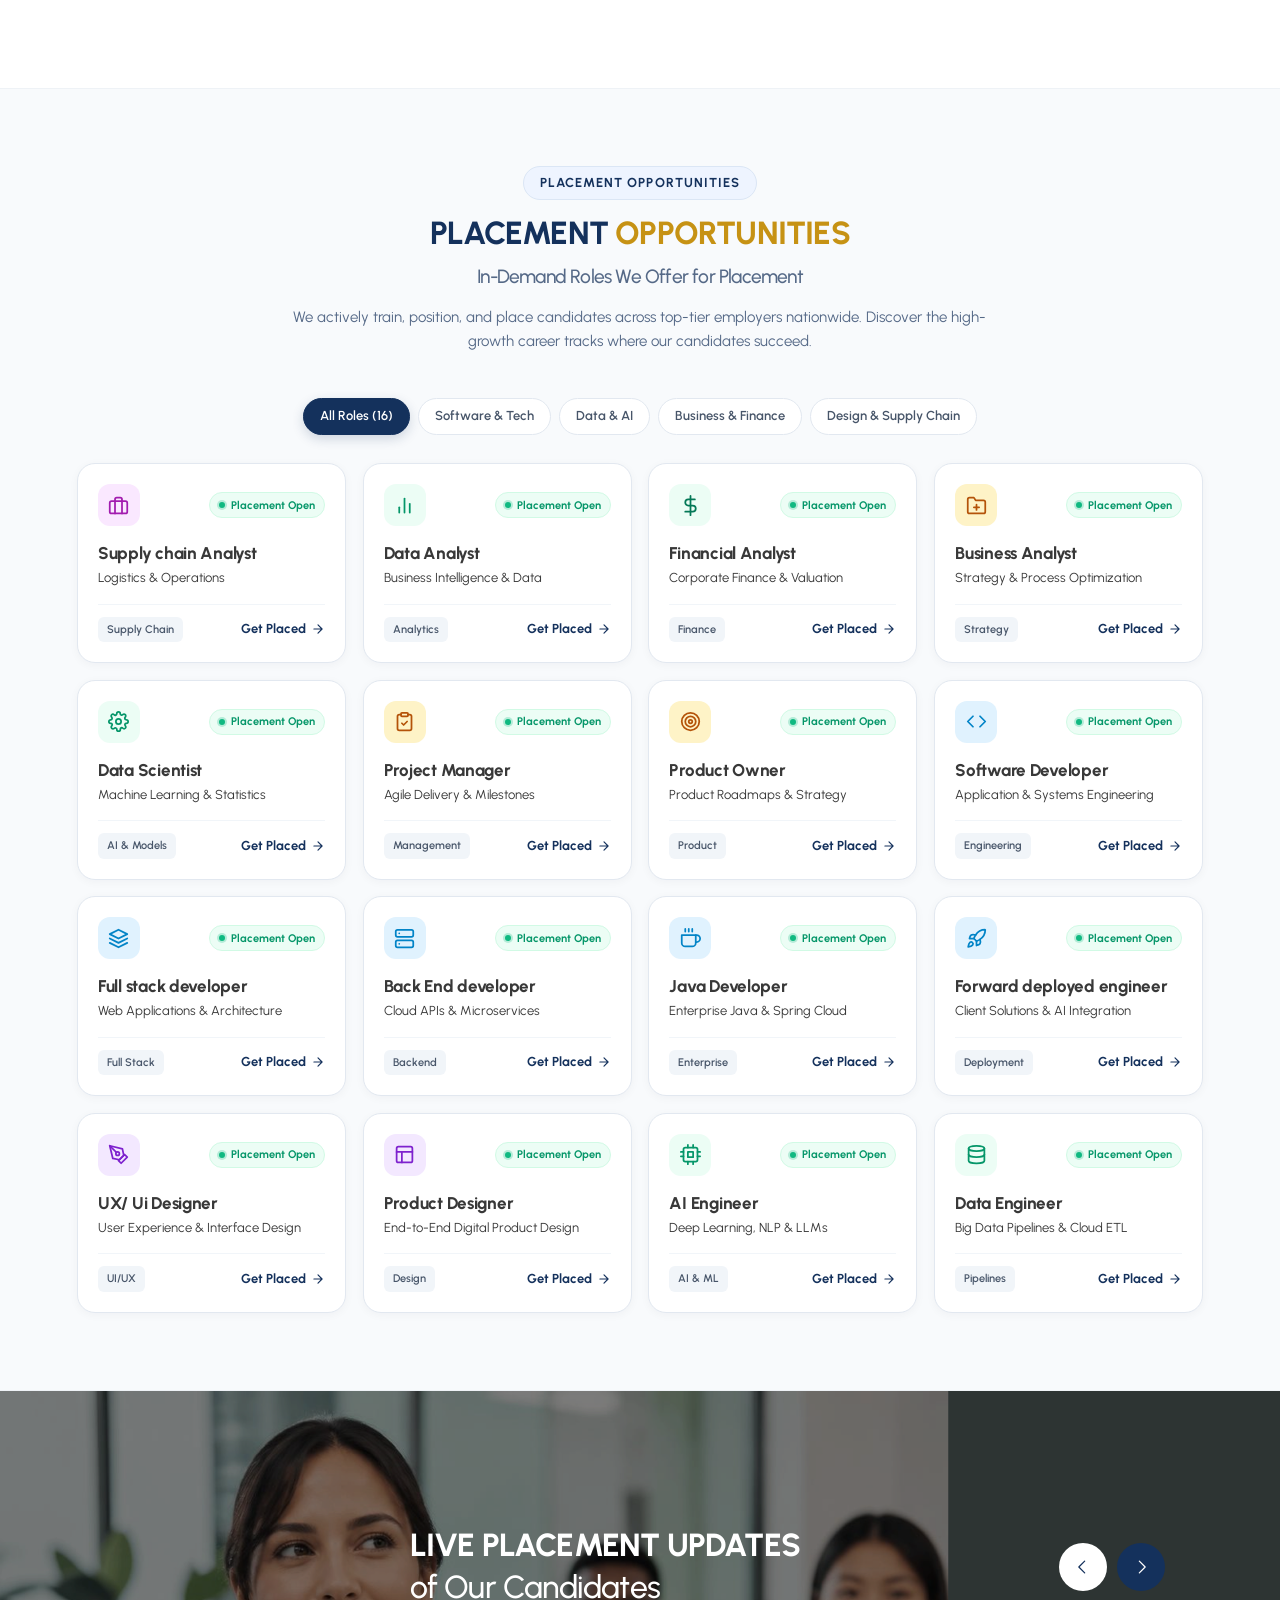
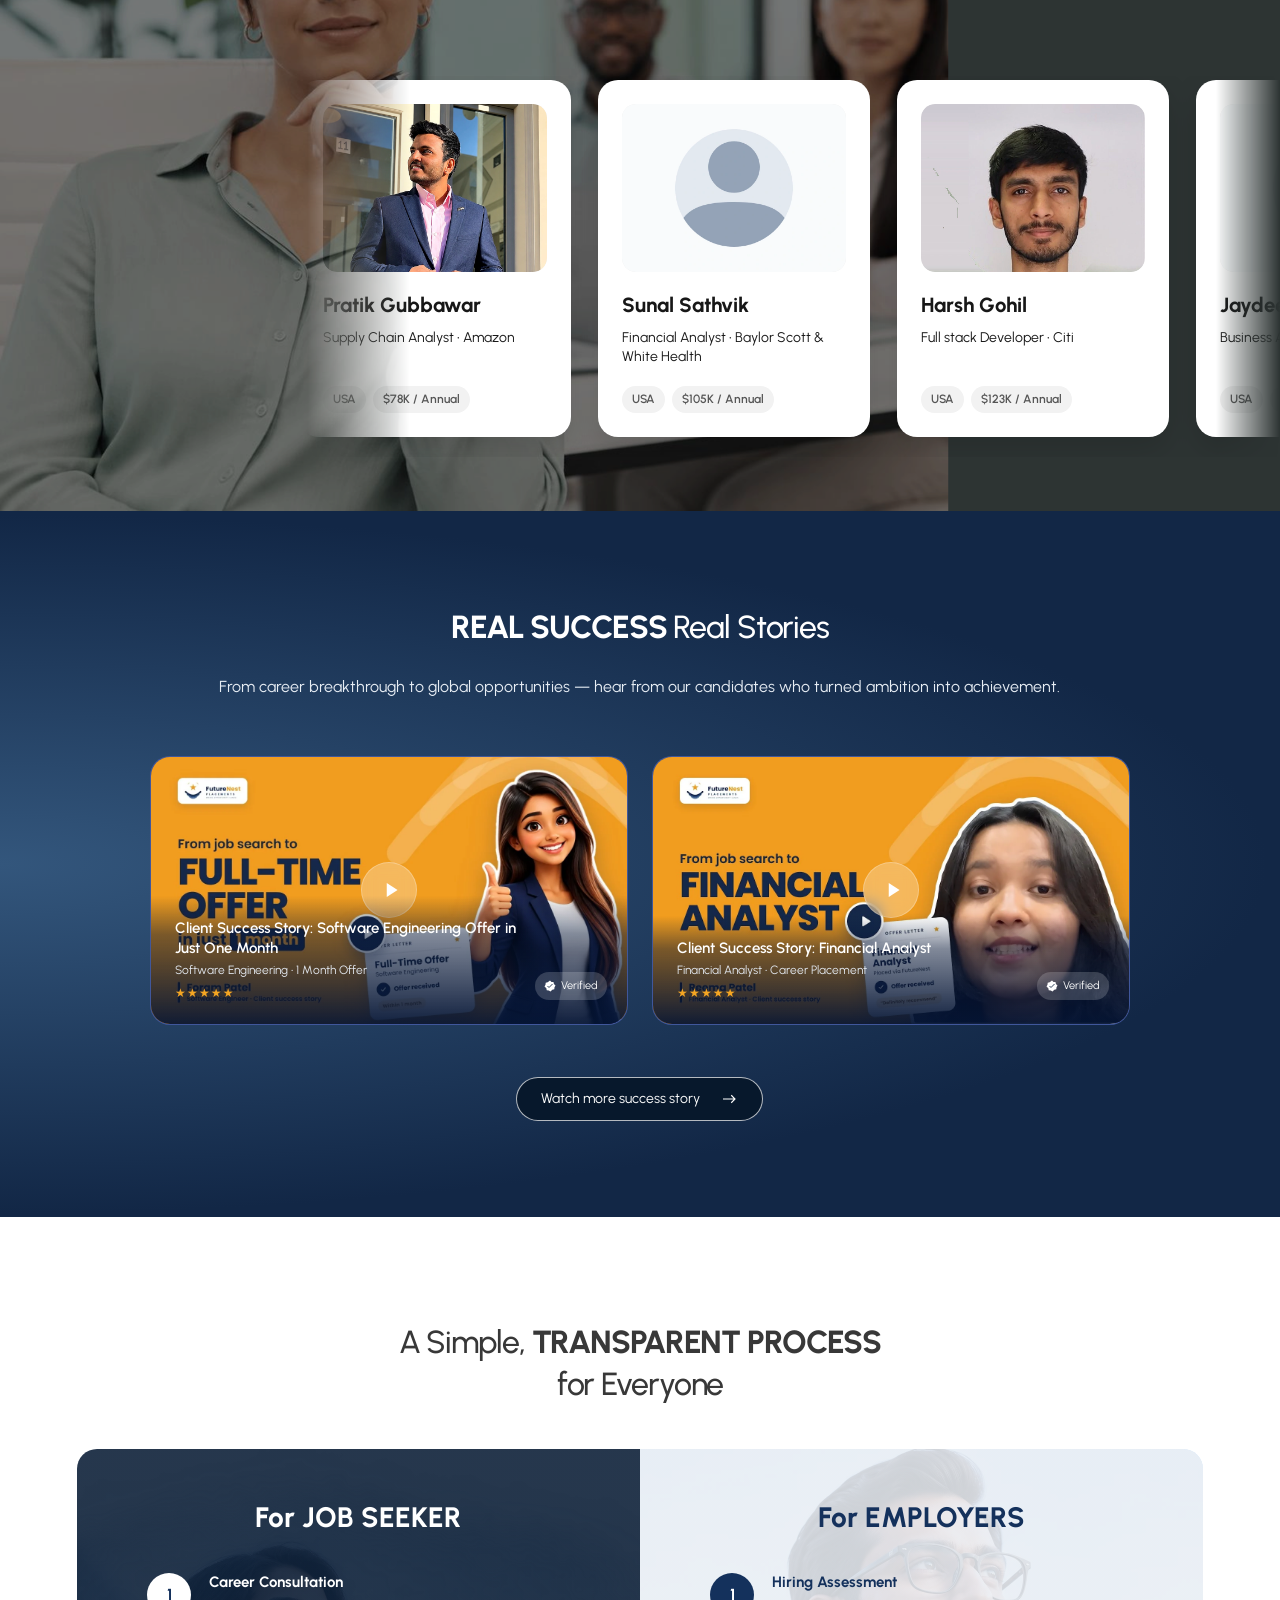
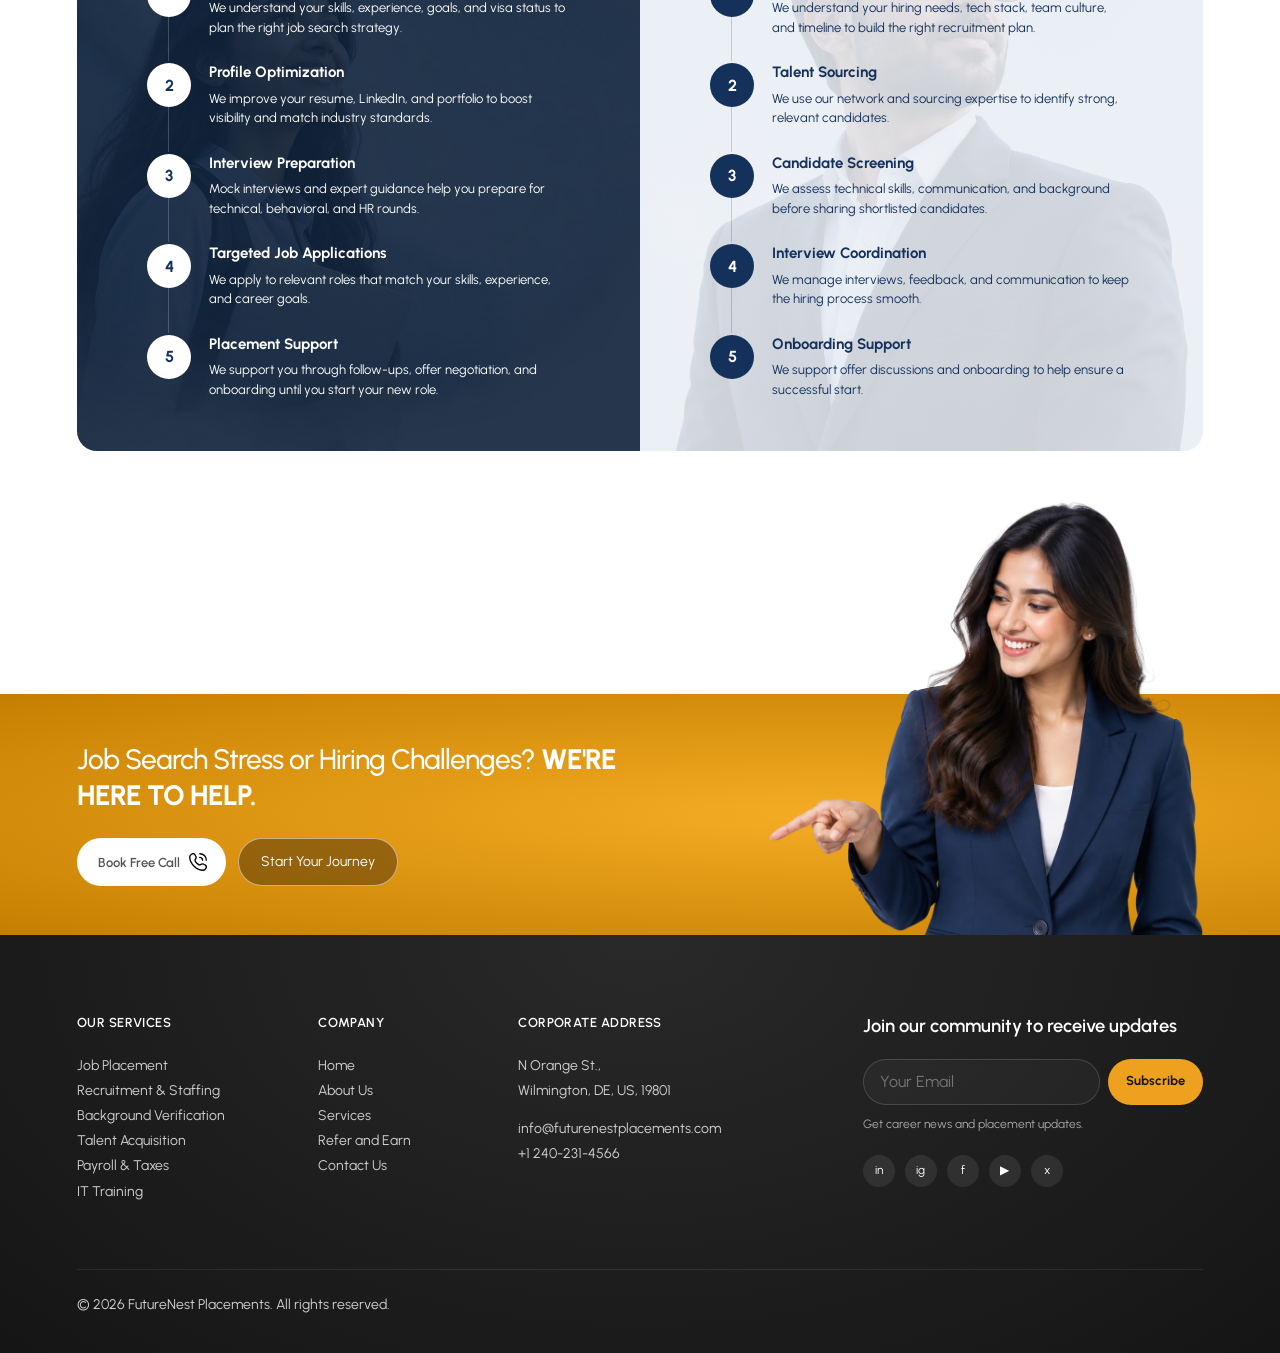
==== commit 33d5a9a6: "Update responsive layout for CTA advisor and placement opportunities sections" ====
--- a/index.html
+++ b/index.html
@@ -470,8 +470,22 @@
             <button type="button" class="fn-opp-filter-btn" data-filter="design-ops" aria-pressed="false">Design &amp; Supply Chain</button>
           </div>
 
+          <!-- Mobile Controls for Opportunities Carousel -->
+          <div class="fn-opp__controls fn-live__controls" aria-label="Placement opportunities navigation">
+            <button type="button" data-opp="prev" aria-controls="opp-grid" aria-label="Previous roles"><svg
+                aria-hidden="true" viewBox="0 0 24 24" fill="none" stroke="currentColor" stroke-width="1.5"
+                stroke-linecap="round" stroke-linejoin="round">
+                <path d="m14 5-7 7 7 7" />
+              </svg></button>
+            <button type="button" data-opp="next" aria-controls="opp-grid" aria-label="Next roles"><svg
+                aria-hidden="true" viewBox="0 0 24 24" fill="none" stroke="currentColor" stroke-width="1.5"
+                stroke-linecap="round" stroke-linejoin="round">
+                <path d="m10 5 7 7-7 7" />
+              </svg></button>
+          </div>
+
           <!-- 16 Placement Roles Grid -->
-          <div class="fn-opp-grid">
+          <div class="fn-opp-grid" id="opp-grid" tabindex="0" aria-label="Placement roles">
             <!-- 1. Supply chain Analyst -->
             <article class="fn-opp-card" data-category="design-ops">
               <div class="fn-opp-card__top">
@@ -820,7 +834,9 @@
             </div>
           </div>
           <div class="fn-live__row" id="live-row" tabindex="0" aria-label="Placement cards">
-            <article class="fn-offer">
+            <div class="fn-live__track">
+              <div class="fn-live__group">
+                <article class="fn-offer">
               <div class="fn-offer__photo">
                 <picture>
                   <source srcset="assets/shared/roles/dummy-user.webp" type="image/webp" />
@@ -908,6 +924,98 @@
               <p class="fn-offer__role">Supply Chain Analyst &bull; Old Castle</p>
               <div class="fn-chips"><span>USA</span><span>$85K / Annual</span></div>
             </article>
+              </div>
+              <div class="fn-live__group" aria-hidden="true">
+                <article class="fn-offer">
+              <div class="fn-offer__photo">
+                <picture>
+                  <source srcset="assets/shared/roles/dummy-user.webp" type="image/webp" />
+                  <img class="fn-offer__img" src="assets/shared/roles/dummy-user.png" alt="Form Patel - Software engineer at Auction" width="280" height="240" loading="lazy" />
+                </picture>
+              </div>
+              <h3>Form Patel</h3>
+              <p class="fn-offer__role">Software engineer &bull; Auction</p>
+              <div class="fn-chips"><span>USA</span><span>$135K / Annual</span></div>
+            </article>
+            <article class="fn-offer">
+              <div class="fn-offer__photo">
+                <picture>
+                  <source srcset="assets/shared/roles/pratik-gubbawar.webp" type="image/webp" />
+                  <img class="fn-offer__img" src="assets/shared/roles/pratik-gubbawar.png" alt="Pratik Gubbawar - Supply Chain Analyst at Amazon" width="280" height="240" loading="lazy" />
+                </picture>
+              </div>
+              <h3>Pratik Gubbawar</h3>
+              <p class="fn-offer__role">Supply Chain Analyst &bull; Amazon</p>
+              <div class="fn-chips"><span>USA</span><span>$78K / Annual</span></div>
+            </article>
+            <article class="fn-offer">
+              <div class="fn-offer__photo">
+                <picture>
+                  <source srcset="assets/shared/roles/dummy-user.webp" type="image/webp" />
+                  <img class="fn-offer__img" src="assets/shared/roles/dummy-user.png" alt="Sunal Sathvik - Financial Analyst at Baylor Scott & White Health" width="280" height="240" loading="lazy" />
+                </picture>
+              </div>
+              <h3>Sunal Sathvik</h3>
+              <p class="fn-offer__role">Financial Analyst &bull; Baylor Scott & White Health</p>
+              <div class="fn-chips"><span>USA</span><span>$105K / Annual</span></div>
+            </article>
+            <article class="fn-offer">
+              <div class="fn-offer__photo">
+                <picture>
+                  <source srcset="assets/shared/roles/harsh-gohil.webp" type="image/webp" />
+                  <img class="fn-offer__img" src="assets/shared/roles/harsh-gohil.png" alt="Harsh Gohil - Full stack Developer at Citi" width="280" height="240" loading="lazy" />
+                </picture>
+              </div>
+              <h3>Harsh Gohil</h3>
+              <p class="fn-offer__role">Full stack Developer &bull; Citi</p>
+              <div class="fn-chips"><span>USA</span><span>$123K / Annual</span></div>
+            </article>
+            <article class="fn-offer">
+              <div class="fn-offer__photo">
+                <picture>
+                  <source srcset="assets/shared/roles/dummy-user.webp" type="image/webp" />
+                  <img class="fn-offer__img" src="assets/shared/roles/dummy-user.png" alt="Jaydeep Singh - Business Analyst at CVS Health" width="280" height="240" loading="lazy" />
+                </picture>
+              </div>
+              <h3>Jaydeep Singh</h3>
+              <p class="fn-offer__role">Business Analyst &bull; CVS Health</p>
+              <div class="fn-chips"><span>USA</span><span>$85K / Annual</span></div>
+            </article>
+            <article class="fn-offer">
+              <div class="fn-offer__photo">
+                <picture>
+                  <source srcset="assets/shared/roles/reema-patel.webp" type="image/webp" />
+                  <img class="fn-offer__img" src="assets/shared/roles/reema-patel.png" alt="Reema Patel - Financial Analyst at Spark Fund" width="280" height="240" loading="lazy" />
+                </picture>
+              </div>
+              <h3>Reema Patel</h3>
+              <p class="fn-offer__role">Financial Analyst &bull; Spark Fund</p>
+              <div class="fn-chips"><span>USA</span><span>$97K / Annual</span></div>
+            </article>
+            <article class="fn-offer">
+              <div class="fn-offer__photo">
+                <picture>
+                  <source srcset="assets/shared/roles/devang-soni.webp" type="image/webp" />
+                  <img class="fn-offer__img" src="assets/shared/roles/devang-soni.png" alt="Devang Soni - Technical Support Engineer at Cloudflare" width="280" height="240" loading="lazy" />
+                </picture>
+              </div>
+              <h3>Devang Soni</h3>
+              <p class="fn-offer__role">Technical Support Engineer &bull; Cloudflare</p>
+              <div class="fn-chips"><span>USA</span><span>$110K / Annual</span></div>
+            </article>
+            <article class="fn-offer">
+              <div class="fn-offer__photo">
+                <picture>
+                  <source srcset="assets/shared/roles/satya-sai-neeli.webp" type="image/webp" />
+                  <img class="fn-offer__img" src="assets/shared/roles/satya-sai-neeli.png" alt="Satya Sai Neeli - Supply Chain Analyst at Old Castle" width="280" height="240" loading="lazy" />
+                </picture>
+              </div>
+              <h3>Satya Sai Neeli</h3>
+              <p class="fn-offer__role">Supply Chain Analyst &bull; Old Castle</p>
+              <div class="fn-chips"><span>USA</span><span>$85K / Annual</span></div>
+            </article>
+              </div>
+            </div>
           </div>
         </div>
       </section>
@@ -1039,10 +1147,9 @@
         </div>
       </section>
       <section class="fn-cta">
-        <picture>
-          <source media="(max-width:600px)" srcset="assets/home/mobile/cta-advisor.png" /><img class="fn-cta__portrait"
-            src="assets/home/cta-advisor.webp" alt="" loading="lazy" width="934" height="895" />
-        </picture>
+        <div class="fn-cta__portrait">
+          <img class="fn-cta__portrait-img" src="assets/home/cta-advisor.webp" alt="" loading="lazy" width="934" height="895" />
+        </div>
         <div class="fn-wrap">
           <h2>Job Search Stress or Hiring Challenges? <strong>We're here to help.</strong></h2>
           <div class="fn-cta__actions">
--- a/css/home.css
+++ b/css/home.css
@@ -1,272 +1,1308 @@
 .fn-home {
-  --fn-layout-width:min(100vw, 1440px);
-  --fn-content-max:clamp(75rem, calc(37.5vw + 41.25rem), 120rem);
-  --color-text:#383838; --color-text-secondary:#414651; --color-surface:#fff;
-  --fn-icon-sm:1.125rem; --fn-icon-md:2.25rem;
-  --fn-navy:#14315c; --fn-gold:#f5a623; --fn-ease:cubic-bezier(.22,1,.36,1);
-  background:#fff; color:#383838; font-family:'Urbanist',var(--font-body);
-}
-.fn-home :is(h1,h2,h3,h4,p,strong) { color:inherit; }
-.fn-home :is(h2,h3,h4) { font-family:'Urbanist',var(--font-display); }
-.fn-home h2 { font-weight:500; letter-spacing:-.035em; line-height:1.3; }
-.fn-home h2 strong { font-weight:750; }
-.fn-home :is(button,a):focus-visible { outline:0.1875rem solid #c7800a; outline-offset:0.3125rem; }
-.fn-home section { scroll-margin-top:6.875rem; }
-.fn-wrap { width:min(calc(100% - clamp(2.5rem,calc(var(--fn-layout-width) * 0.12),15rem)),var(--fn-content-max)); margin-inline:auto; }
-.fn-sr-only { position:absolute; width:0.0625rem; height:0.0625rem; padding:0; margin:-0.0625rem; overflow:hidden; clip-path:inset(50%); white-space:nowrap; border:0; }
-.fn-skip { position:fixed; top:0.5rem; left:0.5rem; z-index:9999; padding:0.75rem 1.25rem; background:white; color:#14315c; transform:translateY(-150%); }
-.fn-skip:focus { transform:none; }
-
-.fn-home .header { width:min(90%,calc(var(--fn-content-max) + 5rem)); left:50%; right:auto; transform:translateX(-50%); border-radius:0 0 1.125rem 1.125rem; }
-.fn-home .header .container { width:90%; padding-inline:0; }
-.fn-home .header__inner { min-height:clamp(4.5rem,calc(var(--fn-layout-width) * 0.0527),6.3125rem); }
-.fn-home .logo__img { width:clamp(9.8125rem,calc(var(--fn-layout-width) * 0.125),10rem); height:auto; aspect-ratio: 2.5; }
-.fn-home .nav { gap:clamp(1.25rem,calc(var(--fn-layout-width) * 0.026),3.125rem); }
-.fn-home .nav__link { font-size:clamp(0.875rem,calc(var(--fn-layout-width) * 0.0105),1.25rem); }
-.fn-home .btn--header { min-height:2.75rem; font-size:clamp(0.8125rem,calc(var(--fn-layout-width) * 0.0094),1.125rem); }
-.fn-home .header--scrolled { box-shadow:0 0.5rem 1.875rem #14315c0d; }
-
-#main-content > .fn-hero:first-child { padding-top:0; }
-#main-content > .fn-hero::before { display:none; }
-.fn-hero { position:relative; isolation:isolate; display:grid; min-height:max(41.25rem,calc(var(--fn-layout-width) * 0.6272)); overflow:hidden; background:#112238; color:white; touch-action:pan-y; }
-.fn-hero__slide { position:relative; grid-area:1 / 1; min-width:0; visibility:hidden; overflow:hidden; pointer-events:none; }
-.fn-hero__slide.is-active,.fn-hero__slide.is-leaving { visibility:visible; }
-.fn-hero__slide.is-active { z-index:1; pointer-events:auto; }
-.fn-hero picture { position:absolute; inset:0; width:100%; height:100%; display:block; }
-.fn-hero__bg { position:absolute; inset:0; width:100%; height:100%; object-fit:cover; }
-.fn-hero__br { display:none; }
-.fn-hero__copy { position:relative; z-index:1; margin-left:8.4%; padding-top:clamp(9.0625rem,calc(var(--fn-layout-width) * 0.12),14.375rem); width:80%; padding-bottom:8rem; }
-.fn-hero__title { font-family:'Plus Jakarta Sans',var(--font-display); font-size:clamp(2.625rem,calc(var(--fn-layout-width) * 0.047),5.625rem); font-weight:500; letter-spacing:-.04em; line-height:1.28; }
-.fn-hero__title > span { display:block; }
-.fn-hero__controls svg { width:20px; height:20px; }
+  --fn-layout-width: min(100vw, 1440px);
+  --fn-content-max: clamp(75rem, calc(37.5vw + 41.25rem), 120rem);
+  --color-text: #383838;
+  --color-text-secondary: #414651;
+  --color-surface: #fff;
+  --fn-icon-sm: 1.125rem;
+  --fn-icon-md: 2.25rem;
+  --fn-navy: #14315c;
+  --fn-gold: #f5a623;
+  --fn-ease: cubic-bezier(0.22, 1, 0.36, 1);
+  background: #fff;
+  color: #383838;
+  font-family: "Urbanist", var(--font-body);
+}
+.fn-home :is(h1, h2, h3, h4, p, strong) {
+  color: inherit;
+}
+.fn-home :is(h2, h3, h4) {
+  font-family: "Urbanist", var(--font-display);
+}
+.fn-home h2 {
+  font-weight: 500;
+  letter-spacing: -0.035em;
+  line-height: 1.3;
+}
+.fn-home h2 strong {
+  font-weight: 750;
+}
+.fn-home :is(button, a):focus-visible {
+  outline: 0.1875rem solid #c7800a;
+  outline-offset: 0.3125rem;
+}
+.fn-home section {
+  scroll-margin-top: 6.875rem;
+}
+.fn-wrap {
+  width: min(
+    calc(100% - clamp(2.5rem, calc(var(--fn-layout-width) * 0.12), 15rem)),
+    var(--fn-content-max)
+  );
+  margin-inline: auto;
+}
+.fn-sr-only {
+  position: absolute;
+  width: 0.0625rem;
+  height: 0.0625rem;
+  padding: 0;
+  margin: -0.0625rem;
+  overflow: hidden;
+  clip-path: inset(50%);
+  white-space: nowrap;
+  border: 0;
+}
+.fn-skip {
+  position: fixed;
+  top: 0.5rem;
+  left: 0.5rem;
+  z-index: 9999;
+  padding: 0.75rem 1.25rem;
+  background: white;
+  color: #14315c;
+  transform: translateY(-150%);
+}
+.fn-skip:focus {
+  transform: none;
+}
+
+.fn-home .header {
+  width: min(90%, calc(var(--fn-content-max) + 5rem));
+  left: 50%;
+  right: auto;
+  transform: translateX(-50%);
+  border-radius: 0 0 1.125rem 1.125rem;
+}
+.fn-home .header .container {
+  width: 90%;
+  padding-inline: 0;
+}
+.fn-home .header__inner {
+  min-height: clamp(4.5rem, calc(var(--fn-layout-width) * 0.0527), 6.3125rem);
+}
+.fn-home .logo__img {
+  width: clamp(9.8125rem, calc(var(--fn-layout-width) * 0.125), 10rem);
+  height: auto;
+  aspect-ratio: 2.5;
+}
+.fn-home .nav {
+  gap: clamp(1.25rem, calc(var(--fn-layout-width) * 0.026), 3.125rem);
+}
+.fn-home .nav__link {
+  font-size: clamp(0.875rem, calc(var(--fn-layout-width) * 0.0105), 1.25rem);
+}
+.fn-home .btn--header {
+  min-height: 2.75rem;
+  font-size: clamp(0.8125rem, calc(var(--fn-layout-width) * 0.0094), 1.125rem);
+}
+.fn-home .header--scrolled {
+  box-shadow: 0 0.5rem 1.875rem #14315c0d;
+}
+
+#main-content > .fn-hero:first-child {
+  padding-top: 0;
+}
+#main-content > .fn-hero::before {
+  display: none;
+}
+.fn-hero {
+  position: relative;
+  isolation: isolate;
+  display: grid;
+  min-height: max(41.25rem, calc(var(--fn-layout-width) * 0.6272));
+  overflow: hidden;
+  background: #112238;
+  color: white;
+  touch-action: pan-y;
+}
+.fn-hero__slide {
+  position: relative;
+  grid-area: 1 / 1;
+  min-width: 0;
+  visibility: hidden;
+  overflow: hidden;
+  pointer-events: none;
+}
+.fn-hero__slide.is-active,
+.fn-hero__slide.is-leaving {
+  visibility: visible;
+}
+.fn-hero__slide.is-active {
+  z-index: 1;
+  pointer-events: auto;
+}
+.fn-hero picture {
+  position: absolute;
+  inset: 0;
+  width: 100%;
+  height: 100%;
+  display: block;
+}
+.fn-hero__bg {
+  position: absolute;
+  inset: 0;
+  width: 100%;
+  height: 100%;
+  object-fit: cover;
+}
+.fn-hero__br {
+  display: none;
+}
+.fn-hero__copy {
+  position: relative;
+  z-index: 1;
+  margin-left: 8.4%;
+  padding-top: clamp(9.0625rem, calc(var(--fn-layout-width) * 0.12), 14.375rem);
+  width: 80%;
+  padding-bottom: 8rem;
+}
+.fn-hero__title {
+  font-family: "Plus Jakarta Sans", var(--font-display);
+  font-size: clamp(2.625rem, calc(var(--fn-layout-width) * 0.047), 5.625rem);
+  font-weight: 500;
+  letter-spacing: -0.04em;
+  line-height: 1.28;
+}
+.fn-hero__title > span {
+  display: block;
+}
+.fn-hero__controls svg {
+  width: 20px;
+  height: 20px;
+}
 .fn-hero__controls [data-hero="pause"],
-.fn-hero__controls [hidden] { display:none !important; }
-.fn-hero__title strong { display:block; color:var(--fn-gold); font-weight:800; text-transform:uppercase; }
-.fn-hero__slide:nth-child(2) .fn-hero__title { font-size:clamp(2.375rem,calc(var(--fn-layout-width) * 0.041),4.9375rem); }
-.fn-hero__slide:nth-child(3) .fn-hero__title { max-width:none; }
-.fn-hero__slide:nth-child(3) .fn-hero__title strong { display:inline; }
-.fn-hero__lead { margin:1.75rem 0 0 1%; max-width:min(calc(var(--fn-layout-width) * 0.32),37.5rem); font-size:clamp(0.9375rem,calc(var(--fn-layout-width) * 0.0115),1.375rem); line-height:1.7; }
-@media (min-width:601px) { .fn-hero__slide:nth-child(n+2) .fn-hero__lead { max-width:min(calc(var(--fn-layout-width) * 0.4),40rem); } }
-.fn-hero__controls { position:absolute; z-index:3; right:9.4%; bottom:9.5%; display:flex; align-items:center; gap:0.625rem; }
-.fn-hero__controls button,.fn-live__controls button { display:grid; place-items:center; width:3rem; height:3rem; border-radius:50%; background:#ffffff55; color:#fff; font-size:1.875rem; transition:background .2s,transform .2s; }
-.fn-live__controls button { display: grid; place-items: center; padding: 0; line-height: 1; }
-.fn-live__controls svg { width: 20px; height: 20px; }
-.fn-hero__controls [data-hero="next"] { background:#fff; color:#222; }
-
-.fn-hero__controls button:hover { background:#fff; color:#14315c; }
-.fn-hero__controls button:active,.fn-live__controls button:active { transform:scale(.94); }
-.fn-hero__controls button:disabled { cursor:wait; }
-
-.fn-marquee { overflow:hidden; background:radial-gradient(at top,#2a2a2a,#111); color:white; padding:clamp(2.1875rem,calc(var(--fn-layout-width) * 0.049),5.875rem) 0; }
-.fn-marquee__track { display:flex; width:max-content; min-width:calc(var(--fn-layout-width) * 2); animation:fn-marquee 32s linear infinite; }
-.fn-marquee__group { display:flex; flex:0 0 auto; min-width:100vw; justify-content:space-around; align-items:center; gap:3rem; padding-inline:1.5rem; }
-.fn-marquee__group span { font-size:clamp(0.75rem,calc(var(--fn-layout-width) * 0.0085),1rem); font-weight:600; letter-spacing:.42em; }
-
-@keyframes fn-marquee { to { transform:translateX(-50%); } }
-
-.fn-about { padding:clamp(5.3125rem,calc(var(--fn-layout-width) * 0.075),9.0625rem) 0 0; }
-.fn-about__split { display:grid; grid-template-columns:1fr 1fr; gap:8%; align-items:center; }
-.fn-about__title { font-size:clamp(1.75rem,calc(var(--fn-layout-width) * 0.023),2.75rem); }
-.fn-about__copy { font-size:clamp(0.875rem,calc(var(--fn-layout-width) * 0.0096),1.125rem); line-height:1.65; }
-.fn-values { display:grid; grid-template-columns:repeat(4,1fr); gap:1.375rem; margin-top:clamp(3.75rem,calc(var(--fn-layout-width) * 0.054),6.5rem); }
-.fn-value { min-height:clamp(8.25rem,calc(var(--fn-layout-width) * 0.087),10.4375rem); padding:1.5rem 0.875rem; border-radius:1.5rem; background:#ebf0f6; display:flex; flex-direction:column; align-items:center; justify-content:center; gap:1.125rem; }
-.fn-value img { width:var(--fn-icon-md); height:var(--fn-icon-md); object-fit:contain; }
-.fn-value p { font-size:clamp(0.8125rem,calc(var(--fn-layout-width) * 0.0095),1.125rem); font-weight:700; line-height:1.35; text-align:center; }
-
-.fn-why { overflow:clip; padding:clamp(6.25rem,calc(var(--fn-layout-width) * 0.1),12rem) 0 clamp(5.625rem,calc(var(--fn-layout-width) * 0.08),9.375rem); }
-.fn-why__title { text-align:center; font-size:clamp(1.75rem,calc(var(--fn-layout-width) * 0.025),3rem); margin-bottom:clamp(3.4375rem,calc(var(--fn-layout-width) * 0.063),7.5rem); }
-.fn-why__title strong { display:block; text-transform:uppercase; }
-.fn-why__grid { display:grid; grid-template-columns:1.16fr 1fr 1.16fr; gap:clamp(1.125rem,calc(var(--fn-layout-width) * 0.02),2.375rem); align-items:center; }
-.fn-why__card { position:relative; border-radius:1.5rem; background:#f7f7ff; padding:clamp(2.25rem,calc(var(--fn-layout-width) * 0.03),3.625rem) clamp(1.25rem,calc(var(--fn-layout-width) * 0.02),2.375rem) 2rem; }
-.fn-why__card--center { background:linear-gradient(#17325a,#002459); color:#fff; padding-top:3.625rem; padding-bottom:2.8125rem; }
-.fn-pill { position:absolute; top:0; left:1.5rem; transform:translateY(-50%); border-radius:6.25rem; padding:0.625rem 1rem; background:#211d1d; color:white; font-size:clamp(0.6875rem,calc(var(--fn-layout-width) * 0.0075),0.875rem); white-space:nowrap; }
-.fn-why__card--center .fn-pill { left:50%; transform:translate(-50%,-50%); }
-.fn-point { display:flex; gap:0.875rem; }
-.fn-point + .fn-point { margin-top:clamp(1.25rem,calc(var(--fn-layout-width) * 0.016),1.875rem); }
-.fn-point__icon { width:var(--fn-icon-md); height:var(--fn-icon-md); flex-shrink:0; object-fit:contain; }
-.fn-point h3 { font-size:clamp(0.875rem,calc(var(--fn-layout-width) * 0.0095),1.125rem); line-height:1.4; margin-bottom:0.3125rem; font-weight:700; }
-.fn-point p { font-size:clamp(0.8125rem,calc(var(--fn-layout-width) * 0.0084),1rem); line-height:1.55; }
-.fn-why__card--center .fn-point p { color:#edf2fc; }
-
-.fn-services { padding:0 0 clamp(5.625rem,calc(var(--fn-layout-width) * 0.114),13.75rem); }
-.fn-services__head { text-align:center; margin:0 auto clamp(2.8125rem,calc(var(--fn-layout-width) * 0.05),6rem); max-width:82.5rem; }
-.fn-services__head h2 { font-size:clamp(1.75rem,calc(var(--fn-layout-width) * 0.025),3rem); }
-.fn-services__head h2 strong { text-transform:uppercase; }
-.fn-services__head p { max-width:65rem; margin:1rem auto 0; font-size:clamp(0.875rem,calc(var(--fn-layout-width) * 0.0092),1.125rem); line-height:1.55; }
-.fn-svc-grid { display:grid; grid-template-columns:repeat(4,minmax(0,1fr)); gap:clamp(1rem,calc(var(--fn-layout-width) * 0.015),1.75rem); }
-.fn-svc { position:relative; isolation:isolate; display:block; width:100%; min-width:0; border-radius:1.25rem; overflow:hidden; aspect-ratio:373/370; background:#f1f5f9; transition:box-shadow .3s; }
-.fn-svc--wide { grid-column:span 2; aspect-ratio:762/370; }
-.fn-svc__image { position:absolute; inset:0; width:100%; height:100%; object-fit:cover; object-position:center top; z-index:-1; transition:transform .65s var(--fn-ease); }
-.fn-svc__body { position:relative; z-index:1; padding:clamp(1.125rem,calc(var(--fn-layout-width) * 0.021),2.5rem); padding-right:0.75rem; max-width:78%; }
-.fn-svc:nth-child(2)::after { content:''; position:absolute; inset:0; background:linear-gradient(#fdf7ec 0%,#fdf7eced 30%,#fdf7ec00 65%); pointer-events:none; }
-.fn-svc--wide .fn-svc__body { max-width:49%; }
-.fn-svc h3 { font-size:clamp(1.1875rem,calc(var(--fn-layout-width) * 0.0138),1.6875rem); font-weight:700; line-height:1.2; letter-spacing:-.025em; margin-bottom:0.75rem; }
-.fn-svc p { font-size:clamp(0.75rem,calc(var(--fn-layout-width) * 0.008),0.9375rem); line-height:1.4; }
-.fn-svc__arrow { position:absolute; left:0.875rem; bottom:0.875rem; width:2.5rem; height:2.5rem; transition:transform .3s; }
-.fn-svc:hover,.fn-svc:focus-visible { box-shadow:0 0.75rem 2.25rem #14315c20; }
-.fn-svc:hover .fn-svc__image,.fn-svc:focus-visible .fn-svc__image { transform:scale(1.035); }
-.fn-svc:hover .fn-svc__arrow,.fn-svc:focus-visible .fn-svc__arrow { transform:translateX(0.25rem); }
-
-.fn-live { position:relative; isolation:isolate; overflow:hidden; min-height:clamp(38.75rem,calc(var(--fn-layout-width) * 0.563),67.5rem); display:flex; align-items:flex-end; padding:6.25rem 0 clamp(2.8125rem,calc(var(--fn-layout-width) * 0.042),5rem); background:#596665 url('../assets/services/placements.png') center/cover; color:white; }
-.fn-live::before { content:''; position:absolute; z-index:-1; inset:0; background:transparent; }
-.fn-live > .fn-wrap { width:58%; min-width:0; margin:0 0 0 42%; overflow:clip; }
-.fn-live__head { display:flex; flex-wrap:wrap; align-items:center; justify-content:space-between; gap:1.25rem; padding-right:14%; margin-bottom:clamp(2.5rem,calc(var(--fn-layout-width) * 0.053),6.375rem); }
-.fn-live__head h2 { font-size:clamp(1.75rem,calc(var(--fn-layout-width) * 0.025),3rem); font-weight:750; letter-spacing:-.025em; }
-.fn-live__head h2 span { font-weight:500; }
-.fn-live__controls { display:flex; gap:0.625rem; flex-shrink:0; }
-.fn-live__controls button { background:#fff; color:#14315c; }
-.fn-live__controls button:last-child { background:#14315c; color:white; }
-.fn-live__controls button:disabled { opacity:.4; cursor:default; }
-.fn-live__row { display:flex; gap:clamp(1.125rem,calc(var(--fn-layout-width) * 0.021),2.5rem); overflow-x:auto; scroll-snap-type:x mandatory; scrollbar-width:none; padding:0.25rem 2.5rem 0.75rem 0.25rem; touch-action:pan-x pan-y; }
-.fn-live__row::-webkit-scrollbar { display:none; }
-.fn-offer { display:flex; flex-direction:column; flex:0 0 clamp(16.875rem,calc(var(--fn-layout-width) * 0.195),23.375rem); scroll-snap-align:start; border-radius:1.25rem; background:white; color:#171717; padding:1.5rem; box-shadow:0 0.75rem 1.875rem #0002; box-sizing:border-box; }
-.fn-offer__meta { display:flex; justify-content:space-between; align-items:center; gap:0.625rem; font-size:0.75rem; color:#777; flex-shrink:0; }
-.fn-live-dot { background:#ffeaea; color:#d8344c; padding:0.125rem 0.4375rem; border-radius:1.25rem; font-weight:600; }
-.fn-live-dot::before { content:''; display:inline-block; width:0.3125rem; height:0.3125rem; margin-right:0.25rem; background:currentColor; border-radius:50%; }
-.fn-offer h3 { margin-top:0; font-size:clamp(1.25rem,calc(var(--fn-layout-width) * 0.016),1.65rem); line-height:1.25; font-weight:750; min-height:2rem; display:flex; align-items:center; white-space:nowrap; overflow:hidden; text-overflow:ellipsis; }
-.fn-offer__role { font-size:0.875rem; color:#727272; margin:0.375rem 0 0.875rem; height:2.75rem; line-height:1.375; display:-webkit-box; -webkit-line-clamp:2; -webkit-box-orient:vertical; overflow:hidden; }
-.fn-chips { display:flex; gap:0.4375rem; flex-wrap:wrap; align-items:center; margin-top:auto; margin-bottom:0; }
-.fn-chips span { background:#f2f2f2; border-radius:1.25rem; padding:0.25rem 0.625rem; font-size:0.75rem; color:#555; font-weight:600; white-space:nowrap; }
-.fn-offer__photo { position:relative; display:block; width:100%; height:clamp(10.5rem,calc(var(--fn-layout-width) * 0.122),14.25rem); aspect-ratio:4/3; margin-top:0; margin-bottom:1.125rem; border-radius:0.875rem; background:#ffffff; padding:0; text-align:center; overflow:hidden; box-shadow:inset 0 0 0 1px rgba(0,0,0,0.06); }
-.fn-offer__photo picture { display:contents; }
-.fn-offer__img { width:100%; height:100%; max-height:100%; object-fit:cover; object-position:center; display:block; border-radius:0.875rem; transition:transform 0.4s cubic-bezier(0.2,0.8,0.3,1); }
-.fn-offer:hover .fn-offer__img { transform:scale(1.05); }
-.fn-offer__company { color:#111; font-family:Arial,sans-serif; font-size:1.875rem; font-weight:800; letter-spacing:-0.1125rem; line-height:1.2; text-align:center; }
-.fn-offer__company--sm { font-size:clamp(1.125rem,calc(var(--fn-layout-width) * 0.013),1.375rem); letter-spacing:-0.03rem; font-weight:750; }
-.fn-offer__company span { color:#82bc00; }
-
-
-.fn-process { padding:clamp(5.625rem,calc(var(--fn-layout-width) * 0.082),9.875rem) 0 clamp(12.5rem,calc(var(--fn-layout-width) * 0.19),22.8125rem); }
-.fn-process h2 { text-align:center; font-size:clamp(1.75rem,calc(var(--fn-layout-width) * 0.025),3rem); margin-bottom:clamp(2.75rem,calc(var(--fn-layout-width) * 0.032),3.875rem); }
-.fn-process h2 strong { text-transform:uppercase; }
-.fn-process__grid { display:grid; grid-template-columns:1fr 1fr; overflow:hidden; border-radius:1.25rem; }
-.fn-process__col { padding:clamp(2.1875rem,calc(var(--fn-layout-width) * 0.04),4.8125rem) clamp(1.75rem,calc(var(--fn-layout-width) * 0.055),6.5625rem); }
-.fn-process__col--seeker { background:linear-gradient(#10233be8,#10233be8),url('../assets/home/process-seeker.webp') center/cover; color:#fff; }
-.fn-process__col--employer { background:linear-gradient(#ebeff4df,#ebeff4df),url('../assets/home/process-employer.webp') center/cover; color:#14315c; }
-.fn-process__col h3 { text-align:center; font-size:clamp(1.5rem,calc(var(--fn-layout-width) * 0.022),2.625rem); margin-bottom:2.5rem; font-weight:750; }
-.fn-step { position:relative; display:grid; grid-template-columns:2.75rem 1fr; gap:1.125rem; }
-.fn-step + .fn-step { margin-top:1.625rem; }
-.fn-step:not(:last-child)::after { content:''; position:absolute; top:2.75rem; bottom:-1.5rem; left:1.3125rem; width:0.0625rem; background:currentColor; opacity:.2; }
-.fn-step__n { width:2.75rem; height:2.75rem; border-radius:50%; display:grid; place-items:center; background:#fff; color:#14315c; font-weight:700; }
-.fn-process__col--employer .fn-step__n { background:#14315c; color:white; }
-.fn-step h4 { font-size:clamp(0.9375rem,calc(var(--fn-layout-width) * 0.0105),1.25rem); font-weight:700; margin-bottom:0.375rem; line-height:1.3; }
-.fn-step p { font-size:clamp(0.8125rem,calc(var(--fn-layout-width) * 0.009),1.0625rem); line-height:1.5; }
-
-.fn-cta { position:relative; isolation:isolate; background:radial-gradient(at 65% 50%,#f5ac25,#c57f00); color:#fff; padding:clamp(3.125rem,calc(var(--fn-layout-width) * 0.042),5rem) 0; }
-.fn-cta h2 { width:52%; font-size:clamp(1.75rem,calc(var(--fn-layout-width) * 0.025),3rem); }
-.fn-cta h2 strong { text-transform:uppercase; }
-.fn-cta__portrait { position:absolute; z-index:-1; right:10%; bottom:0; width:35%; height:178%; object-fit:contain; object-position:bottom; pointer-events:none; }
-.fn-cta__actions { display:flex; flex-wrap:wrap; gap:1rem; margin-top:2.25rem; }
-.fn-cta .btn--header { background:white; color:#555; }
-.fn-cta__ghost { display:inline-flex; align-items:center; justify-content:center; border:0.0625rem solid #ffffff80; background:#5e3b0b90; color:#fff; min-height:2.75rem; padding:0.625rem 1.375rem; border-radius:1.875rem; font-size:0.875rem; transition:background .2s; }
-.fn-cta__ghost:hover { background:#5e3b0b; }
-
-.fn-footer { padding:clamp(4.375rem,calc(var(--fn-layout-width) * 0.063),7.5rem) 0 2.25rem; background:radial-gradient(at top,#292929,#151515); color:#d2d2d2; }
-.fn-footer__grid { display:grid; grid-template-columns:1fr .8fr 1.5fr 1.65fr; gap:2.1875rem; }
-.fn-footer h3 { color:white; font-size:0.8125rem; letter-spacing:.035em; font-weight:600; margin-bottom:1.375rem; }
-.fn-footer a,.fn-footer li,.fn-footer p { font-size:0.875rem; line-height:1.8; }
-.fn-footer a:hover { color:#f5a623; }
-.fn-sub { display:flex; gap:0.5rem; margin:1.25rem 0 0.625rem; }
-.fn-sub input { min-width:0; width:100%; height:2.875rem; border-radius:1.875rem; border:0.0625rem solid #ffffff25; background:#ffffff09; color:white; padding:0 1rem; }
-.fn-sub button { border-radius:1.875rem; padding:0 1.125rem; background:#eea01f; color:#171717; font-size:0.8125rem; font-weight:700; }
-.fn-footer .fn-note { font-size:0.75rem; color:#aaa; line-height:1.5; }
-.fn-form-status { margin-top:0.625rem; color:#f9d18b; }
-.fn-social { display:flex; gap:0.625rem; margin-top:1.375rem; }
-.fn-social a,.fn-social span { width:2rem; height:2rem; display:grid; place-items:center; background:#ffffff15; border-radius:50%; color:#fff; font-size:0.75rem; }
-.fn-footer__rule { margin-top:4.0625rem; border-top:0.0625rem solid #ffffff15; padding-top:1.375rem; color:#aaa; }
-
-.fn-motion .fn-why__card { transition:transform .15s linear; }
-.fn-motion .fn-why__grid .fn-why__card:first-child { transform:translateX(calc(-1 * var(--why-offset,0%))); }
-.fn-motion .fn-why__grid .fn-why__card:last-child { transform:translateX(var(--why-offset,0%)); }
-.fn-motion .fn-step { transition:opacity .6s var(--fn-ease),transform .6s var(--fn-ease); transition-delay:var(--step-delay,0ms); }
-.fn-motion .fn-process__col:not(.is-revealed) .fn-step { opacity:0; transform:translateY(1.125rem); }
-.fn-motion .fn-live:not(.is-revealed) .fn-offer__img,.fn-motion .fn-live:not(.is-revealed) .fn-offer__company { opacity:1; transform:none; }
-
-@media(max-width:1150px) {
-  .fn-why__grid { gap:1.125rem; }
-  .fn-why__card { padding-inline:1.25rem; }
-  .fn-point { gap:0.5625rem; }
-  .fn-point__icon { width:1.75rem; height:1.75rem; }
-  .fn-svc-grid { grid-template-columns:repeat(2,minmax(0,1fr)); }
-  .fn-svc--wide { grid-column:auto; aspect-ratio:1.15; }
-  .fn-svc--wide .fn-svc__body { max-width:62%; }
-  .fn-svc { aspect-ratio:1.15; }
-  .fn-process__col { padding:2.5rem 1.75rem; }
-  .fn-footer__grid { grid-template-columns:1fr 1fr; row-gap:2.8125rem; }
-}
-@media(max-width:900px) {
-  .fn-why__grid { grid-template-columns:1fr; gap:2.625rem; max-width:38.75rem; margin-inline:auto; }
-  .fn-why__card { padding:2.5rem 1.75rem 1.875rem; }
-  .fn-why__card--center { order:-1; }
-  .fn-point__icon { width:2.25rem; height:2.25rem; }
-  .fn-point { gap:1rem; }
-  .fn-point h3 { font-size:1.0625rem; }
-  .fn-point p { font-size:0.9375rem; }
-  .fn-motion .fn-why__grid .fn-why__card:first-child,.fn-motion .fn-why__grid .fn-why__card:last-child { transform:none; }
-  .fn-about__split { grid-template-columns:1fr; gap:1.75rem; }
-  .fn-values { grid-template-columns:1fr 1fr; }
-  .fn-live > .fn-wrap { width:88%; margin-left:12%; }
-  .fn-live__head { padding-right:8%; }
-  .fn-process__grid { grid-template-columns:1fr; }
-}
-@media(max-width:600px) {
-  .fn-home .header { width:94%; left:3%; right:3%; transform:none; border-radius:0 0 0.875rem 0.875rem; }
-  .fn-home .header__inner { min-height:4.5rem; }
-  .fn-home .header .container { width:90%; }
-  .fn-wrap { width:calc(100% - 2.5rem); }
-  .fn-hero { min-height:max(42rem,100svh); }
-  .fn-hero__slide { display:flex; flex-direction:column; justify-content:flex-end; align-items:center; }
-  .fn-hero__copy { padding-top:0; padding-bottom:96px; margin:0 auto; width:calc(100% - 32px); max-width:410px; text-align:center; }
-  .fn-hero__title,.fn-hero__slide:nth-child(2) .fn-hero__title { font-size:clamp(25px,6.8vw,32px); line-height:1.22; max-width:none; text-align:center; }
-  .fn-hero__title strong { margin-top:0.25rem; }
-  .fn-hero__slide:nth-child(3) .fn-hero__title { max-width:none; text-align:center; }
-  .fn-hero__lead { max-width:38ch; margin:0 auto; font-size:13.5px; line-height:1.55; text-align:center; }
-  .fn-hero__bg { object-position:center top; }
-  .fn-hero__controls { left:50%; right:auto; transform:translateX(-50%); bottom:28px; }
-  .fn-marquee { padding:2.125rem 0; }
-  .fn-about { padding-top:4.375rem; }
-  .fn-values { gap:0.75rem; margin-top:2.5rem; }
-  .fn-value { border-radius:1.125rem; padding-inline:0.75rem; }
-  .fn-why { padding:4.6875rem 0; }
-  .fn-services { padding-bottom:4.375rem; }
-  .fn-services__head { margin-bottom:2rem; }
-  .fn-svc-grid { gap:0.875rem; }
-  .fn-svc { min-height:15.3125rem; aspect-ratio:auto; border-radius:1rem; }
-  .fn-svc--wide { grid-column:span 2; min-height:14.6875rem; aspect-ratio:1.6; }
-  .fn-svc__body { padding:1.125rem 0.75rem; max-width:100%; }
-  .fn-svc--wide .fn-svc__body { max-width:52%; padding:1.375rem 1.125rem; }
-  .fn-svc:nth-child(2) .fn-svc__body { max-width:90%; }
-  .fn-svc h3 { font-size:1.125rem; margin-bottom:0.5rem; }
-  .fn-svc p { font-size:0.75rem; }
-  .fn-svc__arrow { width:2.25rem; height:2.25rem; left:0.625rem; bottom:0.625rem; }
-  .fn-live { min-height:40rem; padding:4.0625rem 0 2.5rem; background-position:38% center; }
-  .fn-live > .fn-wrap { width:calc(100% - 1.25rem); margin-left:1.25rem; }
-  .fn-live__head { align-items:flex-end; gap:0.75rem; padding-right:1.25rem; }
-  .fn-live__head h2 { font-size:1.6875rem; }
-  .fn-live__controls { gap:0.375rem; }
-  .fn-live__controls button { width:2.5rem; height:2.5rem; }
-  .fn-offer { flex-basis:min(calc(var(--fn-layout-width) * 0.78),20rem); }
-  .fn-process { padding:4.6875rem 0 10.3125rem; }
-  .fn-process__col { padding:2.25rem 1.5rem; }
-  .fn-process__col h3 { font-size:1.75rem; }
-  .fn-step { grid-template-columns:2.25rem 1fr; gap:0.875rem; }
-  .fn-step__n { width:2.25rem; height:2.25rem; }
-  .fn-step:not(:last-child)::after { top:2.25rem; left:1.0625rem; }
-  .fn-step h4 { font-size:1.0625rem; }
-  .fn-step p { font-size:0.875rem; }
-  .fn-cta { padding:2.8125rem 0; }
-  .fn-cta h2 { width:64%; font-size:1.6875rem; }
-  .fn-cta__portrait { width:42%; height:135%; right:0; }
-  .fn-cta__actions { gap:0.5rem; max-width:67%; margin-top:1.5625rem; }
-  .fn-cta__ghost { padding-inline:0.9375rem; font-size:0.8125rem; }
-  .fn-footer { padding:4.0625rem 0 1.625rem; }
-  .fn-footer__grid { gap:2.1875rem 1.25rem; }
-  .fn-footer__grid > :nth-child(n+3) { grid-column:span 2; }
-  .fn-footer__rule { margin-top:2.5rem; }
-}
-@media(prefers-reduced-motion:reduce) {
-  .fn-home *,.fn-home *::before,.fn-home *::after { animation:none!important; transition:none!important; scroll-behavior:auto!important; }
-  .fn-motion .fn-why__grid .fn-why__card,.fn-motion .fn-process__col .fn-step,.fn-motion .fn-live .fn-offer__img,.fn-motion .fn-live .fn-offer__company { transform:none!important; opacity:1!important; }
+.fn-hero__controls [hidden] {
+  display: none !important;
+}
+.fn-hero__title strong {
+  display: block;
+  color: var(--fn-gold);
+  font-weight: 800;
+  text-transform: uppercase;
+}
+.fn-hero__slide:nth-child(2) .fn-hero__title {
+  font-size: clamp(2.375rem, calc(var(--fn-layout-width) * 0.041), 4.9375rem);
+}
+.fn-hero__slide:nth-child(3) .fn-hero__title {
+  max-width: none;
+}
+.fn-hero__slide:nth-child(3) .fn-hero__title strong {
+  display: inline;
+}
+.fn-hero__lead {
+  margin: 1.75rem 0 0 1%;
+  max-width: min(calc(var(--fn-layout-width) * 0.32), 37.5rem);
+  font-size: clamp(0.9375rem, calc(var(--fn-layout-width) * 0.0115), 1.375rem);
+  line-height: 1.7;
+}
+@media (min-width: 601px) {
+  .fn-hero__slide:nth-child(n + 2) .fn-hero__lead {
+    max-width: min(calc(var(--fn-layout-width) * 0.4), 40rem);
+  }
+}
+.fn-hero__controls {
+  position: absolute;
+  z-index: 3;
+  right: 9.4%;
+  bottom: 9.5%;
+  display: flex;
+  align-items: center;
+  gap: 0.625rem;
+}
+.fn-hero__controls button,
+.fn-live__controls button {
+  display: grid;
+  place-items: center;
+  width: 3rem;
+  height: 3rem;
+  border-radius: 50%;
+  background: #ffffff55;
+  color: #fff;
+  font-size: 1.875rem;
+  transition:
+    background 0.2s,
+    transform 0.2s;
+}
+.fn-live__controls button {
+  display: grid;
+  place-items: center;
+  padding: 0;
+  line-height: 1;
+}
+.fn-live__controls svg {
+  width: 20px;
+  height: 20px;
+}
+.fn-hero__controls [data-hero="next"] {
+  background: #fff;
+  color: #222;
+}
+
+.fn-hero__controls button:hover {
+  background: #fff;
+  color: #14315c;
+}
+.fn-hero__controls button:active,
+.fn-live__controls button:active {
+  transform: scale(0.94);
+}
+.fn-hero__controls button:disabled {
+  cursor: wait;
+}
+
+.fn-marquee {
+  overflow: hidden;
+  background: radial-gradient(at top, #2a2a2a, #111);
+  color: white;
+  padding: clamp(2.1875rem, calc(var(--fn-layout-width) * 0.049), 5.875rem) 0;
+}
+.fn-marquee__track {
+  display: flex;
+  width: max-content;
+  min-width: calc(var(--fn-layout-width) * 2);
+  animation: fn-marquee 32s linear infinite;
+}
+.fn-marquee__group {
+  display: flex;
+  flex: 0 0 auto;
+  min-width: 100vw;
+  justify-content: space-around;
+  align-items: center;
+  gap: 3rem;
+  padding-inline: 1.5rem;
+}
+.fn-marquee__group span {
+  font-size: clamp(0.75rem, calc(var(--fn-layout-width) * 0.0085), 1rem);
+  font-weight: 600;
+  letter-spacing: 0.42em;
+}
+
+@keyframes fn-marquee {
+  to {
+    transform: translateX(-50%);
+  }
+}
+
+.fn-about {
+  padding: clamp(5.3125rem, calc(var(--fn-layout-width) * 0.075), 9.0625rem) 0 0;
+}
+.fn-about__split {
+  display: grid;
+  grid-template-columns: 1fr 1fr;
+  gap: 8%;
+  align-items: center;
+}
+.fn-about__title {
+  font-size: clamp(1.75rem, calc(var(--fn-layout-width) * 0.023), 2.75rem);
+}
+.fn-about__copy {
+  font-size: clamp(0.875rem, calc(var(--fn-layout-width) * 0.0096), 1.125rem);
+  line-height: 1.65;
+}
+.fn-values {
+  display: grid;
+  grid-template-columns: repeat(4, 1fr);
+  gap: 1.375rem;
+  margin-top: clamp(3.75rem, calc(var(--fn-layout-width) * 0.054), 6.5rem);
+}
+.fn-value {
+  min-height: clamp(8.25rem, calc(var(--fn-layout-width) * 0.087), 10.4375rem);
+  padding: 1.5rem 0.875rem;
+  border-radius: 1.5rem;
+  background: #ebf0f6;
+  display: flex;
+  flex-direction: column;
+  align-items: center;
+  justify-content: center;
+  gap: 1.125rem;
+}
+.fn-value img {
+  width: var(--fn-icon-md);
+  height: var(--fn-icon-md);
+  object-fit: contain;
+}
+.fn-value p {
+  font-size: clamp(0.8125rem, calc(var(--fn-layout-width) * 0.0095), 1.125rem);
+  font-weight: 700;
+  line-height: 1.35;
+  text-align: center;
+}
+
+.fn-why {
+  overflow: clip;
+  padding: clamp(6.25rem, calc(var(--fn-layout-width) * 0.1), 12rem) 0
+    clamp(5.625rem, calc(var(--fn-layout-width) * 0.08), 9.375rem);
+}
+.fn-why__title {
+  text-align: center;
+  font-size: clamp(1.75rem, calc(var(--fn-layout-width) * 0.025), 3rem);
+  margin-bottom: clamp(3.4375rem, calc(var(--fn-layout-width) * 0.063), 7.5rem);
+}
+.fn-why__title strong {
+  display: block;
+  text-transform: uppercase;
+}
+.fn-why__grid {
+  display: grid;
+  grid-template-columns: 1.16fr 1fr 1.16fr;
+  gap: clamp(1.125rem, calc(var(--fn-layout-width) * 0.02), 2.375rem);
+  align-items: center;
+}
+.fn-why__card {
+  position: relative;
+  border-radius: 1.5rem;
+  background: #f7f7ff;
+  padding: clamp(2.25rem, calc(var(--fn-layout-width) * 0.03), 3.625rem)
+    clamp(1.25rem, calc(var(--fn-layout-width) * 0.02), 2.375rem) 2rem;
+}
+.fn-why__card--center {
+  background: linear-gradient(#17325a, #002459);
+  color: #fff;
+  padding-top: 3.625rem;
+  padding-bottom: 2.8125rem;
+}
+.fn-pill {
+  position: absolute;
+  top: 0;
+  left: 1.5rem;
+  transform: translateY(-50%);
+  border-radius: 6.25rem;
+  padding: 0.625rem 1rem;
+  background: #211d1d;
+  color: white;
+  font-size: clamp(0.6875rem, calc(var(--fn-layout-width) * 0.0075), 0.875rem);
+  white-space: nowrap;
+}
+.fn-why__card--center .fn-pill {
+  left: 50%;
+  transform: translate(-50%, -50%);
+}
+.fn-point {
+  display: flex;
+  gap: 0.875rem;
+}
+.fn-point + .fn-point {
+  margin-top: clamp(1.25rem, calc(var(--fn-layout-width) * 0.016), 1.875rem);
+}
+.fn-point__icon {
+  width: var(--fn-icon-md);
+  height: var(--fn-icon-md);
+  flex-shrink: 0;
+  object-fit: contain;
+}
+.fn-point h3 {
+  font-size: clamp(0.875rem, calc(var(--fn-layout-width) * 0.0095), 1.125rem);
+  line-height: 1.4;
+  margin-bottom: 0.3125rem;
+  font-weight: 700;
+}
+.fn-point p {
+  font-size: clamp(0.8125rem, calc(var(--fn-layout-width) * 0.0084), 1rem);
+  line-height: 1.55;
+}
+.fn-why__card--center .fn-point p {
+  color: #edf2fc;
+}
+
+.fn-services {
+  padding: 0 0 clamp(5.625rem, calc(var(--fn-layout-width) * 0.114), 13.75rem);
+}
+.fn-services__head {
+  text-align: center;
+  margin: 0 auto clamp(2.8125rem, calc(var(--fn-layout-width) * 0.05), 6rem);
+  max-width: 82.5rem;
+}
+.fn-services__head h2 {
+  font-size: clamp(1.75rem, calc(var(--fn-layout-width) * 0.025), 3rem);
+}
+.fn-services__head h2 strong {
+  text-transform: uppercase;
+}
+.fn-services__head p {
+  max-width: 65rem;
+  margin: 1rem auto 0;
+  font-size: clamp(0.875rem, calc(var(--fn-layout-width) * 0.0092), 1.125rem);
+  line-height: 1.55;
+}
+.fn-svc-grid {
+  display: grid;
+  grid-template-columns: repeat(4, minmax(0, 1fr));
+  gap: clamp(1rem, calc(var(--fn-layout-width) * 0.015), 1.75rem);
+}
+.fn-svc {
+  position: relative;
+  isolation: isolate;
+  display: block;
+  width: 100%;
+  min-width: 0;
+  border-radius: 1.25rem;
+  overflow: hidden;
+  aspect-ratio: 373/370;
+  background: #f1f5f9;
+  transition: box-shadow 0.3s;
+}
+.fn-svc--wide {
+  grid-column: span 2;
+  aspect-ratio: 762/370;
+}
+.fn-svc__image {
+  position: absolute;
+  inset: 0;
+  width: 100%;
+  height: 100%;
+  object-fit: cover;
+  object-position: center top;
+  z-index: -1;
+  transition: transform 0.65s var(--fn-ease);
+}
+.fn-svc__body {
+  position: relative;
+  z-index: 1;
+  padding: clamp(1.125rem, calc(var(--fn-layout-width) * 0.021), 2.5rem);
+  padding-right: 0.75rem;
+  max-width: 78%;
+}
+.fn-svc:nth-child(2)::after {
+  content: "";
+  position: absolute;
+  inset: 0;
+  background: linear-gradient(#fdf7ec 0%, #fdf7eced 30%, #fdf7ec00 65%);
+  pointer-events: none;
+}
+.fn-svc--wide .fn-svc__body {
+  max-width: 49%;
+}
+.fn-svc h3 {
+  font-size: clamp(1.1875rem, calc(var(--fn-layout-width) * 0.0138), 1.6875rem);
+  font-weight: 700;
+  line-height: 1.2;
+  letter-spacing: -0.025em;
+  margin-bottom: 0.75rem;
+}
+.fn-svc p {
+  font-size: clamp(0.75rem, calc(var(--fn-layout-width) * 0.008), 0.9375rem);
+  line-height: 1.4;
+}
+.fn-svc__arrow {
+  position: absolute;
+  left: 0.875rem;
+  bottom: 0.875rem;
+  width: 2.5rem;
+  height: 2.5rem;
+  transition: transform 0.3s;
+}
+.fn-svc:hover,
+.fn-svc:focus-visible {
+  box-shadow: 0 0.75rem 2.25rem #14315c20;
+}
+.fn-svc:hover .fn-svc__image,
+.fn-svc:focus-visible .fn-svc__image {
+  transform: scale(1.035);
+}
+.fn-svc:hover .fn-svc__arrow,
+.fn-svc:focus-visible .fn-svc__arrow {
+  transform: translateX(0.25rem);
+}
+
+.fn-live {
+  position: relative;
+  isolation: isolate;
+  overflow: hidden;
+  min-height: clamp(38.75rem, calc(var(--fn-layout-width) * 0.563), 67.5rem);
+  display: flex;
+  align-items: flex-end;
+  padding: 6.25rem 0
+    clamp(2.8125rem, calc(var(--fn-layout-width) * 0.042), 5rem);
+  background: #596665 url("../assets/services/placements.png") no-repeat left
+    top / auto 100%;
+  color: white;
+}
+.fn-live::before {
+  content: "";
+  position: absolute;
+  z-index: -1;
+  inset: 0;
+  background: transparent;
+}
+.fn-live > .fn-wrap {
+  width: 58%;
+  min-width: 0;
+  margin: 0 0 0 42%;
+  overflow: clip;
+}
+.fn-live__head {
+  display: flex;
+  flex-wrap: wrap;
+  align-items: center;
+  justify-content: space-between;
+  gap: 1.25rem;
+  padding-right: 14%;
+  margin-bottom: clamp(2.5rem, calc(var(--fn-layout-width) * 0.053), 6.375rem);
+}
+.fn-live__head h2 {
+  font-size: clamp(1.75rem, calc(var(--fn-layout-width) * 0.025), 3rem);
+  font-weight: 750;
+  letter-spacing: -0.025em;
+}
+.fn-live__head h2 span {
+  font-weight: 500;
+}
+.fn-live__controls {
+  display: flex;
+  gap: 0.625rem;
+  flex-shrink: 0;
+}
+.fn-live__controls button {
+  background: #fff;
+  color: #14315c;
+}
+.fn-live__controls button:last-child {
+  background: #14315c;
+  color: white;
+}
+.fn-live__controls button:disabled {
+  opacity: 0.4;
+  cursor: default;
+}
+.fn-live__row {
+  overflow: hidden;
+  position: relative;
+  z-index: 1;
+  padding: 0.25rem 0 1.25rem 0;
+  -webkit-mask-image: linear-gradient(
+    to right,
+    transparent 24%,
+    black 32%,
+    black 95%,
+    transparent 100%
+  );
+  mask-image: linear-gradient(
+    to right,
+    transparent 24%,
+    black 32%,
+    black 95%,
+    transparent 100%
+  );
+}
+.fn-live__row::-webkit-scrollbar {
+  display: none;
+}
+
+.fn-live__track {
+  display: flex;
+  width: max-content;
+  animation: fn-live-marquee 36s linear infinite;
+  will-change: transform;
+}
+.fn-live__track:hover,
+.fn-live__track:focus-within {
+  animation-play-state: paused;
+}
+
+.fn-live__group {
+  display: flex;
+  gap: clamp(1.125rem, calc(var(--fn-layout-width) * 0.021), 2.5rem);
+  padding-right: clamp(1.125rem, calc(var(--fn-layout-width) * 0.021), 2.5rem);
+}
+
+@keyframes fn-live-marquee {
+  to {
+    transform: translateX(-50%);
+  }
+}
+.fn-offer {
+  display: flex;
+  flex-direction: column;
+  flex: 0 0 clamp(16.875rem, calc(var(--fn-layout-width) * 0.195), 23.375rem);
+  scroll-snap-align: start;
+  border-radius: 1.25rem;
+  background: white;
+  color: #171717;
+  padding: 1.5rem;
+  box-shadow: 0 0.75rem 1.875rem #0002;
+  box-sizing: border-box;
+}
+.fn-offer__meta {
+  display: flex;
+  justify-content: space-between;
+  align-items: center;
+  gap: 0.625rem;
+  font-size: 0.75rem;
+  color: #777;
+  flex-shrink: 0;
+}
+.fn-live-dot {
+  background: #ffeaea;
+  color: #d8344c;
+  padding: 0.125rem 0.4375rem;
+  border-radius: 1.25rem;
+  font-weight: 600;
+}
+.fn-live-dot::before {
+  content: "";
+  display: inline-block;
+  width: 0.3125rem;
+  height: 0.3125rem;
+  margin-right: 0.25rem;
+  background: currentColor;
+  border-radius: 50%;
+}
+.fn-offer h3 {
+  margin-top: 0;
+  font-size: clamp(1.25rem, calc(var(--fn-layout-width) * 0.016), 1.65rem);
+  line-height: 1.25;
+  font-weight: 750;
+  min-height: 2rem;
+  display: flex;
+  align-items: center;
+  white-space: nowrap;
+  overflow: hidden;
+  text-overflow: ellipsis;
+}
+.fn-offer__role {
+  font-size: 0.875rem;
+  color: #727272;
+  margin: 0.375rem 0 0.875rem;
+  height: 2.75rem;
+  line-height: 1.375;
+  display: -webkit-box;
+  -webkit-line-clamp: 2;
+  -webkit-box-orient: vertical;
+  overflow: hidden;
+}
+.fn-chips {
+  display: flex;
+  gap: 0.4375rem;
+  flex-wrap: wrap;
+  align-items: center;
+  margin-top: auto;
+  margin-bottom: 0;
+}
+.fn-chips span {
+  background: #f2f2f2;
+  border-radius: 1.25rem;
+  padding: 0.25rem 0.625rem;
+  font-size: 0.75rem;
+  color: #555;
+  font-weight: 600;
+  white-space: nowrap;
+}
+.fn-offer__photo {
+  position: relative;
+  display: block;
+  width: 100%;
+  height: clamp(10.5rem, calc(var(--fn-layout-width) * 0.122), 14.25rem);
+  aspect-ratio: 4/3;
+  margin-top: 0;
+  margin-bottom: 1.125rem;
+  border-radius: 0.875rem;
+  background: #ffffff;
+  padding: 0;
+  text-align: center;
+  overflow: hidden;
+  box-shadow: inset 0 0 0 1px rgba(0, 0, 0, 0.06);
+}
+.fn-offer__photo picture {
+  display: contents;
+}
+.fn-offer__img {
+  width: 100%;
+  height: 100%;
+  max-height: 100%;
+  object-fit: cover;
+  object-position: center;
+  display: block;
+  border-radius: 0.875rem;
+  transition: transform 0.4s cubic-bezier(0.2, 0.8, 0.3, 1);
+}
+.fn-offer:hover .fn-offer__img {
+  transform: scale(1.05);
+}
+.fn-offer__company {
+  color: #111;
+  font-family: Arial, sans-serif;
+  font-size: 1.875rem;
+  font-weight: 800;
+  letter-spacing: -0.1125rem;
+  line-height: 1.2;
+  text-align: center;
+}
+.fn-offer__company--sm {
+  font-size: clamp(1.125rem, calc(var(--fn-layout-width) * 0.013), 1.375rem);
+  letter-spacing: -0.03rem;
+  font-weight: 750;
+}
+.fn-offer__company span {
+  color: #82bc00;
+}
+
+.fn-process {
+  padding: clamp(5.625rem, calc(var(--fn-layout-width) * 0.082), 9.875rem) 0
+    clamp(12.5rem, calc(var(--fn-layout-width) * 0.19), 22.8125rem);
+}
+.fn-process h2 {
+  text-align: center;
+  font-size: clamp(1.75rem, calc(var(--fn-layout-width) * 0.025), 3rem);
+  margin-bottom: clamp(2.75rem, calc(var(--fn-layout-width) * 0.032), 3.875rem);
+}
+.fn-process h2 strong {
+  text-transform: uppercase;
+}
+.fn-process__grid {
+  display: grid;
+  grid-template-columns: 1fr 1fr;
+  overflow: hidden;
+  border-radius: 1.25rem;
+}
+.fn-process__col {
+  padding: clamp(2.1875rem, calc(var(--fn-layout-width) * 0.04), 4.8125rem)
+    clamp(1.75rem, calc(var(--fn-layout-width) * 0.055), 6.5625rem);
+}
+.fn-process__col--seeker {
+  background:
+    linear-gradient(#10233be8, #10233be8),
+    url("../assets/home/process-seeker.webp") center/cover;
+  color: #fff;
+}
+.fn-process__col--employer {
+  background:
+    linear-gradient(#ebeff4df, #ebeff4df),
+    url("../assets/home/process-employer.webp") center/cover;
+  color: #14315c;
+}
+.fn-process__col h3 {
+  text-align: center;
+  font-size: clamp(1.5rem, calc(var(--fn-layout-width) * 0.022), 2.625rem);
+  margin-bottom: 2.5rem;
+  font-weight: 750;
+}
+.fn-step {
+  position: relative;
+  display: grid;
+  grid-template-columns: 2.75rem 1fr;
+  gap: 1.125rem;
+}
+.fn-step + .fn-step {
+  margin-top: 1.625rem;
+}
+.fn-step:not(:last-child)::after {
+  content: "";
+  position: absolute;
+  top: 2.75rem;
+  bottom: -1.5rem;
+  left: 1.3125rem;
+  width: 0.0625rem;
+  background: currentColor;
+  opacity: 0.2;
+}
+.fn-step__n {
+  width: 2.75rem;
+  height: 2.75rem;
+  border-radius: 50%;
+  display: grid;
+  place-items: center;
+  background: #fff;
+  color: #14315c;
+  font-weight: 700;
+}
+.fn-process__col--employer .fn-step__n {
+  background: #14315c;
+  color: white;
+}
+.fn-step h4 {
+  font-size: clamp(0.9375rem, calc(var(--fn-layout-width) * 0.0105), 1.25rem);
+  font-weight: 700;
+  margin-bottom: 0.375rem;
+  line-height: 1.3;
+}
+.fn-step p {
+  font-size: clamp(0.8125rem, calc(var(--fn-layout-width) * 0.009), 1.0625rem);
+  line-height: 1.5;
+}
+
+.fn-cta {
+  position: relative;
+  isolation: isolate;
+  background: radial-gradient(at 65% 50%, #f5ac25, #c57f00);
+  color: #fff;
+  padding: clamp(2.5rem, calc(var(--fn-layout-width) * 0.038), 4rem) 0;
+  overflow: visible;
+}
+.fn-cta h2 {
+  width: 52%;
+  max-width: 52%;
+  font-size: clamp(1.4rem, calc(var(--fn-layout-width) * 0.022), 2.75rem);
+  line-height: 1.25;
+}
+.fn-cta h2 strong {
+  text-transform: uppercase;
+}
+.fn-cta > .fn-wrap {
+  position: relative;
+  z-index: 2;
+}
+.fn-cta__portrait {
+  position: absolute;
+  width: auto;
+  height: 180%;
+  aspect-ratio: 1;
+  right: max(6%, calc((100% - var(--fn-content-max)) / 2));
+  bottom: 0;
+  pointer-events: none;
+}
+.fn-cta__portrait-img {
+  width: 100%;
+  height: 100%;
+}
+.fn-cta__actions {
+  display: flex;
+  flex-wrap: wrap;
+  gap: 0.75rem;
+  max-width: 50%;
+  margin-top: clamp(1.25rem, 2vw, 2rem);
+}
+.fn-cta .btn--header {
+  background: white;
+  color: #555;
+}
+.fn-cta__ghost {
+  display: inline-flex;
+  align-items: center;
+  justify-content: center;
+  border: 0.0625rem solid #ffffff80;
+  background: #5e3b0b90;
+  color: #fff;
+  min-height: 2.75rem;
+  padding: 0.625rem 1.375rem;
+  border-radius: 1.875rem;
+  font-size: 0.875rem;
+  transition: background 0.2s;
+}
+.fn-cta__ghost:hover {
+  background: #5e3b0b;
+}
+
+.fn-footer {
+  padding: clamp(4.375rem, calc(var(--fn-layout-width) * 0.063), 7.5rem) 0
+    2.25rem;
+  background: radial-gradient(at top, #292929, #151515);
+  color: #d2d2d2;
+}
+.fn-footer__grid {
+  display: grid;
+  grid-template-columns: 1fr 0.8fr 1.5fr 1.65fr;
+  gap: 2.1875rem;
+}
+.fn-footer h3 {
+  color: white;
+  font-size: 0.8125rem;
+  letter-spacing: 0.035em;
+  font-weight: 600;
+  margin-bottom: 1.375rem;
+}
+.fn-footer a,
+.fn-footer li,
+.fn-footer p {
+  font-size: 0.875rem;
+  line-height: 1.8;
+}
+.fn-footer a:hover {
+  color: #f5a623;
+}
+.fn-sub {
+  display: flex;
+  gap: 0.5rem;
+  margin: 1.25rem 0 0.625rem;
+}
+.fn-sub input {
+  min-width: 0;
+  width: 100%;
+  height: 2.875rem;
+  border-radius: 1.875rem;
+  border: 0.0625rem solid #ffffff25;
+  background: #ffffff09;
+  color: white;
+  padding: 0 1rem;
+}
+.fn-sub button {
+  border-radius: 1.875rem;
+  padding: 0 1.125rem;
+  background: #eea01f;
+  color: #171717;
+  font-size: 0.8125rem;
+  font-weight: 700;
+}
+.fn-footer .fn-note {
+  font-size: 0.75rem;
+  color: #aaa;
+  line-height: 1.5;
+}
+.fn-form-status {
+  margin-top: 0.625rem;
+  color: #f9d18b;
+}
+.fn-social {
+  display: flex;
+  gap: 0.625rem;
+  margin-top: 1.375rem;
+}
+.fn-social a,
+.fn-social span {
+  width: 2rem;
+  height: 2rem;
+  display: grid;
+  place-items: center;
+  background: #ffffff15;
+  border-radius: 50%;
+  color: #fff;
+  font-size: 0.75rem;
+}
+.fn-footer__rule {
+  margin-top: 4.0625rem;
+  border-top: 0.0625rem solid #ffffff15;
+  padding-top: 1.375rem;
+  color: #aaa;
+}
+
+.fn-motion .fn-why__card {
+  transition: transform 0.15s linear;
+}
+.fn-motion .fn-why__grid .fn-why__card:first-child {
+  transform: translateX(calc(-1 * var(--why-offset, 0%)));
+}
+.fn-motion .fn-why__grid .fn-why__card:last-child {
+  transform: translateX(var(--why-offset, 0%));
+}
+.fn-motion .fn-step {
+  transition:
+    opacity 0.6s var(--fn-ease),
+    transform 0.6s var(--fn-ease);
+  transition-delay: var(--step-delay, 0ms);
+}
+.fn-motion .fn-process__col:not(.is-revealed) .fn-step {
+  opacity: 0;
+  transform: translateY(1.125rem);
+}
+.fn-motion .fn-live:not(.is-revealed) .fn-offer__img,
+.fn-motion .fn-live:not(.is-revealed) .fn-offer__company {
+  opacity: 1;
+  transform: none;
+}
+
+@media (max-width: 1150px) {
+  .fn-why__grid {
+    gap: 1.125rem;
+  }
+  .fn-why__card {
+    padding-inline: 1.25rem;
+  }
+  .fn-point {
+    gap: 0.5625rem;
+  }
+  .fn-point__icon {
+    width: 1.75rem;
+    height: 1.75rem;
+  }
+  .fn-svc-grid {
+    grid-template-columns: repeat(2, minmax(0, 1fr));
+  }
+  .fn-svc--wide {
+    grid-column: auto;
+    aspect-ratio: 1.15;
+  }
+  .fn-svc--wide .fn-svc__body {
+    max-width: 62%;
+  }
+  .fn-svc {
+    aspect-ratio: 1.15;
+  }
+  .fn-process__col {
+    padding: 2.5rem 1.75rem;
+  }
+  .fn-footer__grid {
+    grid-template-columns: 1fr 1fr;
+    row-gap: 2.8125rem;
+  }
+}
+@media (max-width: 900px) {
+  .fn-why__grid {
+    grid-template-columns: 1fr;
+    gap: 2.625rem;
+    max-width: 38.75rem;
+    margin-inline: auto;
+  }
+  .fn-why__card {
+    padding: 2.5rem 1.75rem 1.875rem;
+  }
+  .fn-why__card--center {
+    order: -1;
+  }
+  .fn-point__icon {
+    width: 2.25rem;
+    height: 2.25rem;
+  }
+  .fn-point {
+    gap: 1rem;
+  }
+  .fn-point h3 {
+    font-size: 1.0625rem;
+  }
+  .fn-point p {
+    font-size: 0.9375rem;
+  }
+  .fn-motion .fn-why__grid .fn-why__card:first-child,
+  .fn-motion .fn-why__grid .fn-why__card:last-child {
+    transform: none;
+  }
+  .fn-about__split {
+    grid-template-columns: 1fr;
+    gap: 1.75rem;
+  }
+  .fn-values {
+    grid-template-columns: 1fr 1fr;
+  }
+  .fn-live > .fn-wrap {
+    width: 88%;
+    margin-left: 12%;
+  }
+  .fn-live__head {
+    padding-right: 8%;
+  }
+  .fn-process__grid {
+    grid-template-columns: 1fr;
+  }
+  .fn-cta {
+    display: flex;
+    flex-direction: column;
+  }
+  .fn-cta__portrait {
+    position: relative;
+    right: auto;
+  }
+  .fn-cta__portrait-img {
+    position: absolute;
+    bottom: 45%;
+  }
+  .fn-cta > .fn-wrap {
+    margin-top: -40%;
+  }
+}
+@media (min-width: 601px) and (max-width: 900px) {
+  .fn-cta__portrait {
+    max-width: 65%;
+    margin-left: 17.5%;
+  }
+  .fn-cta > .fn-wrap {
+    margin-top: -27%;
+  }
+}
+@media (max-width: 600px) {
+  .fn-home .header {
+    width: 94%;
+    left: 3%;
+    right: 3%;
+    transform: none;
+    border-radius: 0 0 0.875rem 0.875rem;
+  }
+  .fn-home .header__inner {
+    min-height: 4.5rem;
+  }
+  .fn-home .header .container {
+    width: 90%;
+  }
+  .fn-wrap {
+    width: calc(100% - 2.5rem);
+  }
+  .fn-hero {
+    min-height: max(42rem, 100svh);
+  }
+  .fn-hero__slide {
+    display: flex;
+    flex-direction: column;
+    justify-content: flex-end;
+    align-items: center;
+  }
+  .fn-hero__copy {
+    padding-top: 0;
+    padding-bottom: 96px;
+    margin: 0 auto;
+    width: calc(100% - 32px);
+    max-width: 410px;
+    text-align: center;
+  }
+  .fn-hero__title,
+  .fn-hero__slide:nth-child(2) .fn-hero__title {
+    font-size: clamp(25px, 6.8vw, 32px);
+    line-height: 1.22;
+    max-width: none;
+    text-align: center;
+  }
+  .fn-hero__title strong {
+    margin-top: 0.25rem;
+  }
+  .fn-hero__slide:nth-child(3) .fn-hero__title {
+    max-width: none;
+    text-align: center;
+  }
+  .fn-hero__lead {
+    max-width: 38ch;
+    margin: 0 auto;
+    font-size: 13.5px;
+    line-height: 1.55;
+    text-align: center;
+  }
+  .fn-hero__bg {
+    object-position: center top;
+  }
+  .fn-hero__controls {
+    left: 50%;
+    right: auto;
+    transform: translateX(-50%);
+    bottom: 28px;
+  }
+  .fn-marquee {
+    padding: 2.125rem 0;
+  }
+  .fn-about {
+    padding-top: 4.375rem;
+  }
+  .fn-values {
+    gap: 0.75rem;
+    margin-top: 2.5rem;
+  }
+  .fn-value {
+    border-radius: 1.125rem;
+    padding-inline: 0.75rem;
+  }
+  .fn-why {
+    padding: 4.6875rem 0;
+  }
+  .fn-services {
+    padding-bottom: 4.375rem;
+  }
+  .fn-services__head {
+    margin-bottom: 2rem;
+  }
+  .fn-svc-grid {
+    gap: 0.875rem;
+  }
+  .fn-svc {
+    min-height: 15.3125rem;
+    aspect-ratio: auto;
+    border-radius: 1rem;
+  }
+  .fn-svc--wide {
+    grid-column: span 2;
+    min-height: 14.6875rem;
+    aspect-ratio: 1.6;
+  }
+  .fn-svc__body {
+    padding: 1.125rem 0.75rem;
+    max-width: 100%;
+  }
+  .fn-svc--wide .fn-svc__body {
+    max-width: 52%;
+    padding: 1.375rem 1.125rem;
+  }
+  .fn-svc:nth-child(2) .fn-svc__body {
+    max-width: 90%;
+  }
+  .fn-svc h3 {
+    font-size: 1.125rem;
+    margin-bottom: 0.5rem;
+  }
+  .fn-svc p {
+    font-size: 0.75rem;
+  }
+  .fn-svc__arrow {
+    width: 2.25rem;
+    height: 2.25rem;
+    left: 0.625rem;
+    bottom: 0.625rem;
+  }
+  .fn-live {
+    min-height: 40rem;
+    padding: 4.0625rem 0 2.5rem;
+    background-position: left top;
+    background-size: auto 100%;
+  }
+  .fn-live > .fn-wrap {
+    width: calc(100% - 1.25rem);
+    margin-left: 1.25rem;
+  }
+  .fn-live__head {
+    align-items: flex-end;
+    gap: 0.75rem;
+    padding-right: 1.25rem;
+  }
+  .fn-live__head h2 {
+    font-size: 1.6875rem;
+  }
+  .fn-live__controls {
+    gap: 0.375rem;
+  }
+  .fn-live__controls button {
+    width: 2.5rem;
+    height: 2.5rem;
+  }
+  .fn-offer {
+    flex-basis: min(calc(var(--fn-layout-width) * 0.78), 20rem);
+  }
+  .fn-process {
+    padding: 4.6875rem 0 10.3125rem;
+  }
+  .fn-process__col {
+    padding: 2.25rem 1.5rem;
+  }
+  .fn-process__col h3 {
+    font-size: 1.75rem;
+  }
+  .fn-step {
+    grid-template-columns: 2.25rem 1fr;
+    gap: 0.875rem;
+  }
+  .fn-step__n {
+    width: 2.25rem;
+    height: 2.25rem;
+  }
+  .fn-step:not(:last-child)::after {
+    top: 2.25rem;
+    left: 1.0625rem;
+  }
+  .fn-step h4 {
+    font-size: 1.0625rem;
+  }
+  .fn-step p {
+    font-size: 0.875rem;
+  }
+  .fn-footer {
+    padding: 4.0625rem 0 1.625rem;
+  }
+  .fn-footer__grid {
+    gap: 2.1875rem 1.25rem;
+  }
+  .fn-footer__grid > :nth-child(n + 3) {
+    grid-column: span 2;
+  }
+  .fn-footer__rule {
+    margin-top: 2.5rem;
+  }
+}
+@media (prefers-reduced-motion: reduce) {
+  .fn-home *,
+  .fn-home *::before,
+  .fn-home *::after {
+    animation: none !important;
+    transition: none !important;
+    scroll-behavior: auto !important;
+  }
+  .fn-motion .fn-why__grid .fn-why__card,
+  .fn-motion .fn-process__col .fn-step,
+  .fn-motion .fn-live .fn-offer__img,
+  .fn-motion .fn-live .fn-offer__company {
+    transform: none !important;
+    opacity: 1 !important;
+  }
 }
 
 .fn-home #page-wrapper {
@@ -274,60 +1310,204 @@
   overflow-y: visible;
 }
 
-@media (min-width:601px) and (max-width:1024px) {
-  .fn-hero__lead { max-width:52ch; width:75%; }
-  .fn-hero__copy { width:84%; margin-left:8%; }
-}
-@media (max-width:480px) {
-  .fn-svc-grid { grid-template-columns:minmax(0,1fr); }
-  .fn-svc,.fn-svc--wide { grid-column:auto; min-height:18.75rem; aspect-ratio:1.1; }
-  .fn-svc__body { max-width:66%; padding:1.5rem 1.25rem; }
-  .fn-svc--wide .fn-svc__body { max-width:60%; }
-  .fn-svc h3 { font-size:1.375rem; }
-  .fn-svc p { font-size:0.875rem; }
-  .fn-live__head { align-items:flex-start; }
-  .fn-live__head h2 { width:100%; }
-}
-
-@media (min-width:1920px) {
-  .fn-home .header .container { max-width:none; }
-}
-
-.fn-live > .fn-wrap { width:100%; margin:0; overflow:visible; }
-.fn-live__head { margin-left:32%; padding-right:9%; }
-.fn-live__row { padding-left:32%; scroll-padding-left:32%; position:relative; z-index:1; }
-@media(max-width:900px) {
-  .fn-live__head { margin-left:12%; padding-right:6%; }
-  .fn-live__row { padding-left:12%; scroll-padding-left:12%; }
-}
-@media(max-width:600px) {
-  .fn-live__head { margin-left:1.25rem; padding-right:1.25rem; }
-  .fn-live__row { padding-left:1.25rem; scroll-padding-left:1.25rem; }
-}
-
-.fn-home .logo__img { flex:none; object-fit:contain; }
-.fn-home .btn--header { height:3rem; border-radius:2.5rem; }
-.fn-home .btn--header img { width:var(--fn-icon-sm); height:var(--fn-icon-sm); object-fit:contain; flex:none; }
-.fn-home .hamburger { width:2.75rem; height:2.75rem; gap:0.3125rem; border-width:0.0625rem; }
-.fn-home .hamburger__line { width:1.125rem; height:0.125rem; border-radius:0.125rem; }
-.fn-home .hamburger[aria-expanded='true'] .hamburger__line:nth-child(1) { transform:translateY(0.4375rem) rotate(45deg); }
-.fn-home .hamburger[aria-expanded='true'] .hamburger__line:nth-child(3) { transform:translateY(-0.4375rem) rotate(-45deg); }
-.fn-home .mobile-nav__link-icon { width:var(--fn-icon-sm); height:var(--fn-icon-sm); flex:none; }
-.fn-home .mobile-nav__help-link svg { width:0.9375rem; height:0.9375rem; }
-
-.fn-point__icon--election { display:grid; place-items:center; background:#e9e8f2; border-radius:.375rem; }
-.fn-point__icon--election img { width:1.125rem; height:1.625rem; object-fit:contain; }
+@media (min-width: 601px) and (max-width: 1024px) {
+  .fn-hero__lead {
+    max-width: 52ch;
+    width: 75%;
+  }
+  .fn-hero__copy {
+    width: 84%;
+    margin-left: 8%;
+  }
+}
+@media (max-width: 480px) {
+  .fn-svc-grid {
+    grid-template-columns: minmax(0, 1fr);
+  }
+  .fn-svc,
+  .fn-svc--wide {
+    grid-column: auto;
+    min-height: 18.75rem;
+    aspect-ratio: 1.1;
+  }
+  .fn-svc__body {
+    max-width: 66%;
+    padding: 1.5rem 1.25rem;
+  }
+  .fn-svc--wide .fn-svc__body {
+    max-width: 60%;
+  }
+  .fn-svc h3 {
+    font-size: 1.375rem;
+  }
+  .fn-svc p {
+    font-size: 0.875rem;
+  }
+  .fn-live__head {
+    align-items: flex-start;
+  }
+  .fn-live__head h2 {
+    width: 100%;
+  }
+}
+
+@media (min-width: 1920px) {
+  .fn-home .header .container {
+    max-width: none;
+  }
+}
+
+.fn-live > .fn-wrap {
+  width: 100%;
+  margin: 0;
+  overflow: visible;
+}
+.fn-live__head {
+  margin-left: 32%;
+  padding-right: 9%;
+}
+.fn-live__row {
+  padding-left: 0;
+  position: relative;
+  z-index: 1;
+}
+@media (max-width: 900px) {
+  .fn-live__head {
+    margin-left: 12%;
+    padding-right: 6%;
+  }
+  .fn-live__row {
+    -webkit-mask-image: linear-gradient(
+      to right,
+      transparent 6%,
+      black 14%,
+      black 95%,
+      transparent 100%
+    );
+    mask-image: linear-gradient(
+      to right,
+      transparent 6%,
+      black 14%,
+      black 95%,
+      transparent 100%
+    );
+  }
+}
+@media (max-width: 600px) {
+  .fn-live__head {
+    margin-left: 1.25rem;
+    padding-right: 1.25rem;
+  }
+  .fn-live__row {
+    padding-inline: 0;
+    -webkit-mask-image: linear-gradient(
+      to right,
+      transparent 0%,
+      black 16px,
+      black calc(100% - 16px),
+      transparent 100%
+    );
+    mask-image: linear-gradient(
+      to right,
+      transparent 0%,
+      black 16px,
+      black calc(100% - 16px),
+      transparent 100%
+    );
+  }
+  .fn-live__group {
+    gap: 12px;
+    padding-right: 12px;
+  }
+  .fn-live__group .fn-offer {
+    flex: 0 0 260px;
+    width: 260px;
+  }
+}
+
+.fn-home .logo__img {
+  flex: none;
+  object-fit: contain;
+}
+.fn-home .btn--header {
+  height: 3rem;
+  border-radius: 2.5rem;
+}
+.fn-home .btn--header img {
+  width: var(--fn-icon-sm);
+  height: var(--fn-icon-sm);
+  object-fit: contain;
+  flex: none;
+}
+.fn-home .hamburger {
+  width: 2.75rem;
+  height: 2.75rem;
+  gap: 0.3125rem;
+  border-width: 0.0625rem;
+}
+.fn-home .hamburger__line {
+  width: 1.125rem;
+  height: 0.125rem;
+  border-radius: 0.125rem;
+}
+.fn-home .hamburger[aria-expanded="true"] .hamburger__line:nth-child(1) {
+  transform: translateY(0.4375rem) rotate(45deg);
+}
+.fn-home .hamburger[aria-expanded="true"] .hamburger__line:nth-child(3) {
+  transform: translateY(-0.4375rem) rotate(-45deg);
+}
+.fn-home .mobile-nav__link-icon {
+  width: var(--fn-icon-sm);
+  height: var(--fn-icon-sm);
+  flex: none;
+}
+.fn-home .mobile-nav__help-link svg {
+  width: 0.9375rem;
+  height: 0.9375rem;
+}
+
+.fn-point__icon--election {
+  display: grid;
+  place-items: center;
+  background: #e9e8f2;
+  border-radius: 0.375rem;
+}
+.fn-point__icon--election img {
+  width: 1.125rem;
+  height: 1.625rem;
+  object-fit: contain;
+}
 
 @media (min-width: 1441px) {
-  .fn-home .header .container { width: calc(100% - 5rem); }
-  .fn-hero__copy { width: var(--fn-content-max); margin-inline: auto; }
-  .fn-hero__title { max-width: none; }
-  .fn-hero__controls { right: max(5%, calc((100% - var(--fn-content-max)) / 2)); }
-  .fn-about__copy { max-width: 70ch; }
-  .fn-about__split { gap: clamp(3rem, 5vw, 8rem); }
-  .fn-process__grid { max-width: 100rem; margin-inline: auto; }
-  .fn-step p { max-width: 65ch; }
-  .fn-cta > .fn-wrap { max-width: 100rem; }
+  .fn-home .header .container {
+    width: calc(100% - 5rem);
+  }
+  .fn-hero__copy {
+    width: var(--fn-content-max);
+    margin-inline: auto;
+  }
+  .fn-hero__title {
+    max-width: none;
+  }
+  .fn-hero__controls {
+    right: max(5%, calc((100% - var(--fn-content-max)) / 2));
+  }
+  .fn-about__copy {
+    max-width: 70ch;
+  }
+  .fn-about__split {
+    gap: clamp(3rem, 5vw, 8rem);
+  }
+  .fn-process__grid {
+    max-width: 100rem;
+    margin-inline: auto;
+  }
+  .fn-step p {
+    max-width: 65ch;
+  }
+  .fn-cta > .fn-wrap {
+    max-width: 100rem;
+  }
 }
 
 /* --------------------------------------------------------------------------
@@ -427,6 +1607,11 @@
   box-shadow: 0 4px 12px rgba(20, 49, 92, 0.18);
 }
 
+/* Controls for Opportunities (mobile only) */
+.fn-opp__controls {
+  display: none;
+}
+
 /* Grid */
 .fn-opp-grid {
   display: grid;
@@ -445,7 +1630,10 @@
   display: flex;
   flex-direction: column;
   justify-content: space-between;
-  transition: transform 0.25s cubic-bezier(0.2, 0.8, 0.3, 1), box-shadow 0.25s ease, border-color 0.25s ease;
+  transition:
+    transform 0.25s cubic-bezier(0.2, 0.8, 0.3, 1),
+    box-shadow 0.25s ease,
+    border-color 0.25s ease;
 }
 
 .fn-opp-card:hover {
@@ -487,12 +1675,30 @@
   height: 1.3125rem;
 }
 
-.fn-opp-card__icon--tech { background: #e0f2fe; color: #0284c7; }
-.fn-opp-card__icon--data { background: #ecfdf5; color: #059669; }
-.fn-opp-card__icon--mgmt { background: #fef3c7; color: #b45309; }
-.fn-opp-card__icon--design { background: #f3e8ff; color: #7e22ce; }
-.fn-opp-card__icon--supply { background: #fae8ff; color: #a21caf; }
-.fn-opp-card__icon--finance { background: #ecfdf5; color: #047857; }
+.fn-opp-card__icon--tech {
+  background: #e0f2fe;
+  color: #0284c7;
+}
+.fn-opp-card__icon--data {
+  background: #ecfdf5;
+  color: #059669;
+}
+.fn-opp-card__icon--mgmt {
+  background: #fef3c7;
+  color: #b45309;
+}
+.fn-opp-card__icon--design {
+  background: #f3e8ff;
+  color: #7e22ce;
+}
+.fn-opp-card__icon--supply {
+  background: #fae8ff;
+  color: #a21caf;
+}
+.fn-opp-card__icon--finance {
+  background: #ecfdf5;
+  color: #047857;
+}
 
 .fn-opp-card__badge {
   display: inline-flex;
@@ -583,21 +1789,84 @@
   }
 }
 
-@media (max-width: 820px) {
+@media (max-width: 900px) {
+  .fn-opp__controls {
+    display: flex;
+    width: 100%;
+    justify-content: flex-end;
+    gap: 10px;
+    margin-bottom: 14px;
+    padding-right: 2px;
+  }
+  .fn-opp__controls button {
+    width: 36px;
+    height: 36px;
+    background: #ffffff;
+    color: #14315c;
+    border: 1px solid #dbe6f5;
+    box-shadow: 0 2px 6px rgba(15, 23, 42, 0.06);
+  }
+  .fn-opp__controls button:last-child {
+    background: #14315c;
+    color: #ffffff;
+    border-color: #14315c;
+  }
+  .fn-opp__controls button:disabled {
+    opacity: 0.35;
+    color: #94a3b8;
+    cursor: default;
+  }
+  .fn-opp__controls svg {
+    width: 18px;
+    height: 18px;
+  }
+
   .fn-opp-grid {
-    grid-template-columns: repeat(2, minmax(0, 1fr));
-    gap: 0.875rem;
+    display: grid;
+    grid-template-columns: none;
+    grid-template-rows: repeat(2, 1fr);
+    grid-auto-flow: column;
+    grid-auto-columns: min(78vw, 290px);
+    gap: 12px;
+    overflow-x: auto;
+    scroll-snap-type: x mandatory;
+    scrollbar-width: none;
+    -webkit-overflow-scrolling: touch;
+    padding-bottom: 12px;
+    padding-inline: 16px;
+    scroll-padding-inline: 16px;
+    margin-inline: -16px;
+  }
+  .fn-opp-grid::-webkit-scrollbar {
+    display: none;
   }
   .fn-opp-card {
-    padding: 1.125rem;
+    scroll-snap-align: start;
+    height: 100%;
+    box-sizing: border-box;
+    display: flex;
+    flex-direction: column;
+    justify-content: space-between;
+    padding: 1rem;
+    border-radius: 1rem;
   }
   .fn-opp-card__title {
     font-size: 1rem;
-  }
-}
-
-@media (max-width: 540px) {
-  .fn-opp-grid {
-    grid-template-columns: 1fr;
-  }
-}
+    margin-bottom: 0.25rem;
+  }
+  .fn-opp-card__category {
+    font-size: 0.8125rem;
+    margin-bottom: 0.75rem;
+  }
+  .fn-opp-card__top {
+    margin-bottom: 0.75rem;
+  }
+  .fn-opp-card__icon {
+    width: 2.25rem;
+    height: 2.25rem;
+  }
+  .fn-opp-card__icon svg {
+    width: 1.125rem;
+    height: 1.125rem;
+  }
+}
--- a/css/home-mobile.css
+++ b/css/home-mobile.css
@@ -1,116 +1,653 @@
-.fn-mobile-partners { display:none; }
+.fn-mobile-partners {
+  display: none;
+}
+
 @media(max-width:600px) {
- .fn-homepage .header { width:100%; left:0; right:0; border-radius:0; }
- .fn-homepage .header .container { width:calc(100% - 32px); }
- .fn-homepage .logo__img { width:160px; }
- .fn-homepage .hamburger { background:#f7f7f9; border-radius:6px; }
- .fn-homepage .fn-wrap { width:calc(100% - 32px); }
- .fn-homepage .fn-hero { min-height: max(42rem, 100svh); height: 100svh; }
- .fn-homepage .fn-hero__slide { display: flex; flex-direction: column; justify-content: flex-end; align-items: center; width: 100%; height: 100%; }
- .fn-homepage .fn-hero picture { position: absolute; inset: 0; width: 100%; height: 100%; display: block; z-index: 0; }
- .fn-homepage .fn-hero__bg { position: absolute; inset: 0; width: 100%; height: 100%; object-fit: cover; object-position: center top; }
- .fn-homepage .fn-hero__copy { position: relative; z-index: 2; width: calc(100% - 32px); max-width: 410px; margin-inline: auto; margin-left: auto; margin-right: auto; padding-top: 0; padding-bottom: 108px; text-align: center; display: flex; flex-direction: column; align-items: center; justify-content: flex-end; }
- .fn-homepage .fn-hero__title { font-family: 'Plus Jakarta Sans', var(--font-display); font-size: clamp(26px, 7.2vw, 32px); font-weight: 600; line-height: 1.22; letter-spacing: -0.02em; color: #ffffff; text-align: center; max-width: none; margin: 0 0 16px 0; }
- .fn-homepage .fn-hero__title > span { display: block; color: #ffffff; font-weight: 600; }
- .fn-homepage .fn-hero__title strong { display: block; color: var(--fn-gold, #eda720); font-weight: 800; text-transform: uppercase; margin-top: 4px; letter-spacing: -0.01em; font-size: clamp(27px, 7.5vw, 34px); }
- .fn-homepage .fn-hero__slide:nth-child(2) .fn-hero__title { font-size: clamp(25px, 6.8vw, 31px); line-height: 1.2; max-width: none; }
- .fn-homepage .fn-hero__slide:nth-child(2) .fn-hero__br { display: block; }
- .fn-homepage .fn-hero__slide:nth-child(3) .fn-hero__title { font-size: clamp(26px, 7.2vw, 32px); line-height: 1.24; max-width: none; }
- .fn-homepage .fn-hero__slide:nth-child(3) .fn-hero__title > span { display: block; }
- .fn-homepage .fn-hero__slide:nth-child(3) .fn-hero__title strong { display: inline; margin-top: 0; margin-right: 4px; font-size: inherit; }
- .fn-homepage .fn-hero__lead { max-width: 395px; width: 100%; font-size: 13.5px; line-height: 1.55; color: rgba(255, 255, 255, 0.92); text-align: center; margin: 0 auto; font-family: 'Urbanist', var(--font-body); font-weight: 500; letter-spacing: normal; }
- .fn-homepage .fn-hero__controls { position: absolute; left: 50%; right: auto; bottom: 28px; transform: translateX(-50%); display: flex; align-items: center; justify-content: center; gap: 14px; z-index: 10; margin: 0; }
- .fn-homepage .fn-hero__controls [data-hero="pause"] { display: none !important; }
- .fn-homepage .fn-hero__controls button { display: flex; align-items: center; justify-content: center; width: 44px; height: 44px; border-radius: 50%; padding: 0; cursor: pointer; transition: background 0.25s ease, color 0.25s ease, transform 0.15s ease, border-color 0.25s ease, box-shadow 0.25s ease; }
- .fn-homepage .fn-hero__controls button svg { width: 18px; height: 18px; display: block; }
- .fn-homepage .fn-hero__controls button:active { transform: scale(0.92); }
- .fn-homepage .fn-hero__controls [data-hero="prev"] { background: rgba(255, 255, 255, 0.42); color: #ffffff; backdrop-filter: blur(6px); -webkit-backdrop-filter: blur(6px); border: 1px solid rgba(255, 255, 255, 0.25); box-shadow: 0 2px 8px rgba(0, 0, 0, 0.2); }
- .fn-homepage .fn-hero__controls [data-hero="next"] { background: #ffffff; color: #1a1a1a; border: 1px solid rgba(255, 255, 255, 0.9); box-shadow: 0 4px 14px rgba(0, 0, 0, 0.28); }
- .fn-homepage .fn-hero[data-active-slide="2"] .fn-hero__controls [data-hero="prev"] { background: #ffffff; color: #1a1a1a; border: 1px solid rgba(255, 255, 255, 0.9); box-shadow: 0 4px 14px rgba(0, 0, 0, 0.28); }
- .fn-homepage .fn-hero[data-active-slide="2"] .fn-hero__controls [data-hero="next"] { background: rgba(255, 255, 255, 0.42); color: #ffffff; backdrop-filter: blur(6px); -webkit-backdrop-filter: blur(6px); border: 1px solid rgba(255, 255, 255, 0.25); box-shadow: 0 2px 8px rgba(0, 0, 0, 0.2); }
- .fn-mobile-partners { display:block; text-align:center; font-size:22px; margin-bottom:45px; }
- .fn-homepage .fn-marquee { padding-block:50px; }
- .fn-homepage .fn-about__split { text-align:center; gap:20px; }
- .fn-homepage .fn-about__copy { font-size:13px; }
- .fn-homepage .fn-values { margin-top:32px; }
- .fn-homepage .fn-value { min-height:130px; border-radius:12px; }
- .fn-homepage .fn-why__card--center { order:0; }
- .fn-homepage .fn-why__card { border-radius:12px; padding:44px 24px 32px; }
- .fn-homepage .fn-pill { left:50%; transform:translate(-50%,-50%); }
- .fn-homepage .fn-point h3 { font-size:14px; }
- .fn-homepage .fn-point p { font-size:13px; }
- .fn-homepage .fn-point__icon { width:36px; height:36px; }
- .fn-homepage .fn-svc-grid { grid-template-columns:repeat(2,minmax(0,1fr)); gap:10px; }
- .fn-homepage .fn-svc,.fn-homepage .fn-svc--wide { grid-column:auto; min-height:0; aspect-ratio:200/191; border-radius:10px; }
- .fn-homepage .fn-svc__body,.fn-homepage .fn-svc--wide .fn-svc__body,.fn-homepage .fn-svc:nth-child(2) .fn-svc__body { padding:12px 10px; max-width:100%; }
- .fn-homepage .fn-svc h3 { font-size:clamp(12px,3.4vw,18px); margin-bottom:5px; line-height:1.15; }
- .fn-homepage .fn-svc p { font-size:clamp(9px,2.35vw,12px); max-width:85%; line-height:1.25; }
- .fn-homepage .fn-svc:nth-child(1) p { max-width:55%; }
- .fn-homepage .fn-svc:nth-child(2)::after { display:none; }
- .fn-homepage .fn-svc__arrow { width:26px; height:26px; left:10px; bottom:10px; }
- .fn-homepage .fn-live { background-image:url('../assets/home/mobile/placement-background.png'); background-position:center; min-height:580px; padding-block:45px; }
- .fn-homepage .fn-live::before { background:none; }
- .fn-homepage .fn-live__head { margin-left:16px; padding-right:16px; margin-bottom:32px; }
- .fn-homepage .fn-live__head h2 { font-size:24px; }
- .fn-homepage .fn-live > .fn-wrap { width:100%; }
- .fn-homepage .fn-live__row { padding-inline:16px; scroll-padding-inline:16px; gap:12px; }
- .fn-homepage .fn-offer { flex-basis:72%; padding:16px; border-radius:12px; display:flex; flex-direction:column; }
- .fn-homepage .fn-offer__meta { font-size:9px; gap:4px; }
- .fn-homepage .fn-offer h3 { font-size:20px; margin-top:0; min-height:1.6rem; display:flex; align-items:center; }
- .fn-homepage .fn-offer__role { font-size:11px; height:2.4rem; line-height:1.35; margin:4px 0 8px; }
- .fn-homepage .fn-chips { margin-top:auto; margin-bottom:0; }
- .fn-homepage .fn-chips span { font-size:10px; padding:3px 6px; }
- .fn-homepage .fn-offer__photo { height:150px; padding:0; margin-top:0; margin-bottom:12px; }
- .fn-homepage .fn-offer__company { font-size:25px; line-height:1.2; text-align:center; }
- .fn-homepage .fn-offer__company--sm { font-size:16px; }
- .fn-homepage .fn-process { padding-bottom:200px; }
- .fn-homepage .fn-process__grid { border-radius:0 0 16px 16px; }
- .fn-homepage .fn-process__col { padding:36px 26px; }
- .fn-homepage .fn-step h4 { font-size:14px; }
- .fn-homepage .fn-step p { font-size:12px; }
- .fn-homepage .fn-cta { background:#eda720; padding:0 0 52px; }
- .fn-homepage .fn-cta__portrait { position:relative; z-index:0; display:block; right:auto; bottom:auto; width:100%; height:auto; margin-top:-34vw; }
- .fn-homepage .fn-cta h2 { width:100%; font-size:26px; margin-top:22px; }
- .fn-homepage .fn-cta__actions { max-width:none; gap:10px; margin-top:34px; }
- .fn-homepage .fn-cta .btn--header,.fn-homepage .fn-cta__ghost { padding-inline:18px; font-size:13px; }
- .fn-homepage .fn-footer__grid { display:flex; flex-direction:column; gap:36px; }
- .fn-homepage .fn-footer__grid>div:last-child { order:-1; border-bottom:1px solid #ffffff30; padding-bottom:32px; }
+  .fn-homepage .header {
+    width: 100%;
+    left: 0;
+    right: 0;
+    border-radius: 0;
+  }
+
+  .fn-homepage .header .container {
+    width: calc(100% - 32px);
+  }
+
+  .fn-homepage .logo__img {
+    width: 160px;
+  }
+
+  .fn-homepage .hamburger {
+    background: #f7f7f9;
+    border-radius: 6px;
+  }
+
+  .fn-homepage .fn-wrap {
+    width: calc(100% - 32px);
+  }
+
+  .fn-homepage .fn-hero {
+    min-height: max(42rem, 100svh);
+    height: 100svh;
+  }
+
+  .fn-homepage .fn-hero__slide {
+    display: flex;
+    flex-direction: column;
+    justify-content: flex-end;
+    align-items: center;
+    width: 100%;
+    height: 100%;
+  }
+
+  .fn-homepage .fn-hero picture {
+    position: absolute;
+    inset: 0;
+    width: 100%;
+    height: 100%;
+    display: block;
+    z-index: 0;
+  }
+
+  .fn-homepage .fn-hero__bg {
+    position: absolute;
+    inset: 0;
+    width: 100%;
+    height: 100%;
+    object-fit: cover;
+    object-position: center top;
+  }
+
+  .fn-homepage .fn-hero__copy {
+    position: relative;
+    z-index: 2;
+    width: calc(100% - 32px);
+    max-width: 410px;
+    margin-inline: auto;
+    margin-left: auto;
+    margin-right: auto;
+    padding-top: 0;
+    padding-bottom: 108px;
+    text-align: center;
+    display: flex;
+    flex-direction: column;
+    align-items: center;
+    justify-content: flex-end;
+  }
+
+  .fn-homepage .fn-hero__title {
+    font-family: 'Plus Jakarta Sans', var(--font-display);
+    font-size: clamp(26px, 7.2vw, 32px);
+    font-weight: 600;
+    line-height: 1.22;
+    letter-spacing: -0.02em;
+    color: #ffffff;
+    text-align: center;
+    max-width: none;
+    margin: 0 0 16px 0;
+  }
+
+  .fn-homepage .fn-hero__title>span {
+    display: block;
+    color: #ffffff;
+    font-weight: 600;
+  }
+
+  .fn-homepage .fn-hero__title strong {
+    display: block;
+    color: var(--fn-gold, #eda720);
+    font-weight: 800;
+    text-transform: uppercase;
+    margin-top: 4px;
+    letter-spacing: -0.01em;
+    font-size: clamp(27px, 7.5vw, 34px);
+  }
+
+  .fn-homepage .fn-hero__slide:nth-child(2) .fn-hero__title {
+    font-size: clamp(25px, 6.8vw, 31px);
+    line-height: 1.2;
+    max-width: none;
+  }
+
+  .fn-homepage .fn-hero__slide:nth-child(2) .fn-hero__br {
+    display: block;
+  }
+
+  .fn-homepage .fn-hero__slide:nth-child(3) .fn-hero__title {
+    font-size: clamp(26px, 7.2vw, 32px);
+    line-height: 1.24;
+    max-width: none;
+  }
+
+  .fn-homepage .fn-hero__slide:nth-child(3) .fn-hero__title>span {
+    display: block;
+  }
+
+  .fn-homepage .fn-hero__slide:nth-child(3) .fn-hero__title strong {
+    display: inline;
+    margin-top: 0;
+    margin-right: 4px;
+    font-size: inherit;
+  }
+
+  .fn-homepage .fn-hero__lead {
+    max-width: 395px;
+    width: 100%;
+    font-size: 13.5px;
+    line-height: 1.55;
+    color: rgba(255, 255, 255, 0.92);
+    text-align: center;
+    margin: 0 auto;
+    font-family: 'Urbanist', var(--font-body);
+    font-weight: 500;
+    letter-spacing: normal;
+  }
+
+  .fn-homepage .fn-hero__controls {
+    position: absolute;
+    left: 50%;
+    right: auto;
+    bottom: 28px;
+    transform: translateX(-50%);
+    display: flex;
+    align-items: center;
+    justify-content: center;
+    gap: 14px;
+    z-index: 10;
+    margin: 0;
+  }
+
+  .fn-homepage .fn-hero__controls [data-hero="pause"] {
+    display: none !important;
+  }
+
+  .fn-homepage .fn-hero__controls button {
+    display: flex;
+    align-items: center;
+    justify-content: center;
+    width: 44px;
+    height: 44px;
+    border-radius: 50%;
+    padding: 0;
+    cursor: pointer;
+    transition: background 0.25s ease, color 0.25s ease, transform 0.15s ease, border-color 0.25s ease, box-shadow 0.25s ease;
+  }
+
+  .fn-homepage .fn-hero__controls button svg {
+    width: 18px;
+    height: 18px;
+    display: block;
+  }
+
+  .fn-homepage .fn-hero__controls button:active {
+    transform: scale(0.92);
+  }
+
+  .fn-homepage .fn-hero__controls [data-hero="prev"] {
+    background: rgba(255, 255, 255, 0.42);
+    color: #ffffff;
+    backdrop-filter: blur(6px);
+    -webkit-backdrop-filter: blur(6px);
+    border: 1px solid rgba(255, 255, 255, 0.25);
+    box-shadow: 0 2px 8px rgba(0, 0, 0, 0.2);
+  }
+
+  .fn-homepage .fn-hero__controls [data-hero="next"] {
+    background: #ffffff;
+    color: #1a1a1a;
+    border: 1px solid rgba(255, 255, 255, 0.9);
+    box-shadow: 0 4px 14px rgba(0, 0, 0, 0.28);
+  }
+
+  .fn-homepage .fn-hero[data-active-slide="2"] .fn-hero__controls [data-hero="prev"] {
+    background: #ffffff;
+    color: #1a1a1a;
+    border: 1px solid rgba(255, 255, 255, 0.9);
+    box-shadow: 0 4px 14px rgba(0, 0, 0, 0.28);
+  }
+
+  .fn-homepage .fn-hero[data-active-slide="2"] .fn-hero__controls [data-hero="next"] {
+    background: rgba(255, 255, 255, 0.42);
+    color: #ffffff;
+    backdrop-filter: blur(6px);
+    -webkit-backdrop-filter: blur(6px);
+    border: 1px solid rgba(255, 255, 255, 0.25);
+    box-shadow: 0 2px 8px rgba(0, 0, 0, 0.2);
+  }
+
+  .fn-mobile-partners {
+    display: block;
+    text-align: center;
+    font-size: 22px;
+    margin-bottom: 45px;
+  }
+
+  .fn-homepage .fn-marquee {
+    padding-block: 50px;
+  }
+
+  .fn-homepage .fn-about__split {
+    text-align: center;
+    gap: 20px;
+  }
+
+  .fn-homepage .fn-about__copy {
+    font-size: 13px;
+  }
+
+  .fn-homepage .fn-values {
+    margin-top: 32px;
+  }
+
+  .fn-homepage .fn-value {
+    min-height: 130px;
+    border-radius: 12px;
+  }
+
+  .fn-homepage .fn-why__card--center {
+    order: 0;
+  }
+
+  .fn-homepage .fn-why__card {
+    border-radius: 12px;
+    padding: 44px 24px 32px;
+  }
+
+  .fn-homepage .fn-pill {
+    left: 50%;
+    transform: translate(-50%, -50%);
+  }
+
+  .fn-homepage .fn-point h3 {
+    font-size: 14px;
+  }
+
+  .fn-homepage .fn-point p {
+    font-size: 13px;
+  }
+
+  .fn-homepage .fn-point__icon {
+    width: 36px;
+    height: 36px;
+  }
+
+  .fn-homepage .fn-svc-grid {
+    grid-template-columns: repeat(2, minmax(0, 1fr));
+    gap: 10px;
+  }
+
+  .fn-homepage .fn-svc,
+  .fn-homepage .fn-svc--wide {
+    grid-column: auto;
+    min-height: 0;
+    aspect-ratio: 200/191;
+    border-radius: 10px;
+  }
+
+  .fn-homepage .fn-svc__body,
+  .fn-homepage .fn-svc--wide .fn-svc__body,
+  .fn-homepage .fn-svc:nth-child(2) .fn-svc__body {
+    padding: 12px 10px;
+    max-width: 100%;
+  }
+
+  .fn-homepage .fn-svc h3 {
+    font-size: clamp(12px, 3.4vw, 18px);
+    margin-bottom: 5px;
+    line-height: 1.15;
+  }
+
+  .fn-homepage .fn-svc p {
+    font-size: clamp(9px, 2.35vw, 12px);
+    max-width: 85%;
+    line-height: 1.25;
+  }
+
+  .fn-homepage .fn-svc:nth-child(1) p {
+    max-width: 55%;
+  }
+
+  .fn-homepage .fn-svc:nth-child(2)::after {
+    display: none;
+  }
+
+  .fn-homepage .fn-svc__arrow {
+    width: 26px;
+    height: 26px;
+    left: 10px;
+    bottom: 10px;
+  }
+
+  .fn-homepage .fn-live {
+    background-image: url('../assets/home/mobile/placement-background.png');
+    background-position: center top;
+    background-size: auto 100%;
+    background-repeat: no-repeat;
+    min-height: 580px;
+    padding-block: 45px;
+  }
+
+  .fn-homepage .fn-live::before {
+    background: none;
+  }
+
+  .fn-homepage .fn-live__head {
+    margin-left: 16px;
+    padding-right: 16px;
+    margin-bottom: 32px;
+  }
+
+  .fn-homepage .fn-live__head h2 {
+    font-size: 24px;
+  }
+
+  .fn-homepage .fn-live>.fn-wrap {
+    width: 100%;
+  }
+
+  .fn-homepage .fn-live__row {
+    padding-inline: 0;
+    overflow: hidden;
+  }
+
+  .fn-homepage .fn-live__group {
+    gap: 12px;
+    padding-right: 12px;
+  }
+
+  .fn-homepage .fn-offer {
+    flex: 0 0 260px;
+    width: 260px;
+    padding: 16px;
+    border-radius: 12px;
+    display: flex;
+    flex-direction: column;
+  }
+
+  .fn-homepage .fn-offer__meta {
+    font-size: 9px;
+    gap: 4px;
+  }
+
+  .fn-homepage .fn-offer h3 {
+    font-size: 20px;
+    margin-top: 0;
+    min-height: 1.6rem;
+    display: flex;
+    align-items: center;
+  }
+
+  .fn-homepage .fn-offer__role {
+    font-size: 11px;
+    height: 2.4rem;
+    line-height: 1.35;
+    margin: 4px 0 8px;
+  }
+
+  .fn-homepage .fn-chips {
+    margin-top: auto;
+    margin-bottom: 0;
+  }
+
+  .fn-homepage .fn-chips span {
+    font-size: 10px;
+    padding: 3px 6px;
+  }
+
+  .fn-homepage .fn-offer__photo {
+    height: 150px;
+    padding: 0;
+    margin-top: 0;
+    margin-bottom: 12px;
+  }
+
+  .fn-homepage .fn-offer__company {
+    font-size: 25px;
+    line-height: 1.2;
+    text-align: center;
+  }
+
+  .fn-homepage .fn-offer__company--sm {
+    font-size: 16px;
+  }
+
+  .fn-homepage .fn-process {
+    padding-bottom: 200px;
+  }
+
+  .fn-homepage .fn-process__grid {
+    border-radius: 0 0 16px 16px;
+  }
+
+  .fn-homepage .fn-process__col {
+    padding: 36px 26px;
+  }
+
+  .fn-homepage .fn-step h4 {
+    font-size: 14px;
+  }
+
+  .fn-homepage .fn-step p {
+    font-size: 12px;
+  }
 }
 
+@media(max-width:900px) {
+  .fn-homepage .fn-cta {
+    display: flex;
+    flex-direction: column;
+    background: radial-gradient(at 65% 50%, #f5ac25, #c57f00);
+    padding: 0 16px 44px;
+    overflow: visible;
+    position: relative;
+    text-align: center;
+    margin-top: clamp(60px, 16vw, 90px);
+  }
+
+  .fn-homepage .fn-cta picture {
+    display: contents;
+  }
+
+  .fn-homepage .fn-cta__portrait {
+    position: relative;
+    right: auto;
+  }
+
+  .fn-homepage .fn-cta__portrait-img {
+    position: absolute;
+    bottom: 45%;
+  }
+
+  .fn-homepage .fn-cta > .fn-wrap {
+    margin-top: -40%;
+  }
+
+  .fn-homepage .fn-cta h2 {
+    width: 100%;
+    max-width: none;
+    font-size: clamp(20px, 5.6vw, 25px);
+    line-height: 1.25;
+    margin: 0 0 20px;
+    text-align: center;
+  }
+
+  .fn-homepage .fn-cta h2 strong {
+    text-transform: uppercase;
+    display: block;
+  }
+
+  .fn-homepage .fn-cta__actions {
+    max-width: none;
+    width: 100%;
+    display: flex;
+    flex-direction: row;
+    flex-wrap: wrap;
+    justify-content: center;
+    align-items: center;
+    gap: 12px;
+    margin-top: 0;
+  }
+
+  .fn-homepage .fn-cta .btn--header,
+  .fn-homepage .fn-cta__ghost {
+    padding: 9px 18px;
+    font-size: 13px;
+    min-height: 36px;
+    white-space: nowrap;
+    flex: 0 0 auto;
+    display: inline-flex;
+    align-items: center;
+    justify-content: center;
+  }
+
+  .fn-homepage .fn-cta__actions>a {
+    flex: 0 0 auto;
+  }
+}
+
+@media (min-width: 601px) and (max-width: 900px) {
+  .fn-homepage .fn-cta__portrait {
+    max-width: 65%;
+    margin-left: 17.5%;
+  }
+
+  .fn-homepage .fn-cta > .fn-wrap {
+    margin-top: -27%;
+  }
+}
+
 @media(max-width:600px) {
- .fn-homepage .fn-point>div { min-width:0; overflow-wrap:anywhere; }
- .fn-homepage .fn-pill { max-width:calc(100% - 24px); white-space:normal; text-align:center; }
- .fn-homepage .fn-cta picture { display:flow-root; }
- .fn-homepage .fn-live__controls {
+  .fn-homepage .fn-footer__grid {
+    display: flex;
+    flex-direction: column;
+    gap: 36px;
+  }
+
+  .fn-homepage .fn-footer__grid>div:last-child {
+    order: -1;
+    border-bottom: 1px solid #ffffff30;
+    padding-bottom: 32px;
+  }
+}
+
+@media(max-width:600px) {
+  .fn-homepage .fn-point>div {
+    min-width: 0;
+    overflow-wrap: anywhere;
+  }
+
+  .fn-homepage .fn-pill {
+    max-width: calc(100% - 24px);
+    white-space: normal;
+    text-align: center;
+  }
+
+  .fn-homepage .fn-cta picture {
+    display: contents;
+  }
+
+  .fn-homepage .fn-live__controls {
     width: 100%;
     justify-content: flex-end;
     gap: 10px;
     margin-top: 24px;
   }
-  .fn-homepage .fn-live__controls button { width: 36px; height: 36px; }
-  .fn-homepage .fn-live__controls button:disabled { opacity: 1; color: #687584; }
-  .fn-homepage .fn-live__head h2 { font-size: 24px; }
+
+  .fn-homepage .fn-live__controls button {
+    width: 36px;
+    height: 36px;
+  }
+
+  .fn-homepage .fn-live__controls button:disabled {
+    opacity: 1;
+    color: #687584;
+  }
+
+  .fn-homepage .fn-live__head h2 {
+    font-size: 24px;
+  }
+
   .fn-homepage .fn-live__row {
-    padding-left: 16px;
-    scroll-padding-left: 16px;
-    gap: 12px;
+    padding-inline: 0;
+    overflow: hidden;
   }
 }
 
 @media(max-width:380px) {
- .fn-homepage .fn-svc { display:flex; flex-direction:column; aspect-ratio:auto; }
- .fn-homepage .fn-svc picture { display:block; order:2; }
- .fn-homepage .fn-svc__image { position:static; display:block; width:100%; height:auto; aspect-ratio:200/191; object-fit:cover; }
- .fn-homepage .fn-svc__body,.fn-homepage .fn-svc--wide .fn-svc__body { order:1; flex:1; padding:14px 10px; }
- .fn-homepage .fn-svc h3 { font-size:15px; overflow-wrap:anywhere; }
- .fn-homepage .fn-svc p,.fn-homepage .fn-svc:nth-child(1) p { font-size:12px; max-width:100%; line-height:1.4; }
- .fn-homepage .fn-svc:nth-child(1) { background:#e1f3ff; }
- .fn-homepage .fn-svc:nth-child(2) { background:#fff8eb; }
- .fn-homepage .fn-svc:nth-child(3) { background:#e1f3e8; }
- .fn-homepage .fn-svc:nth-child(4) { background:#f0e6ff; }
- .fn-homepage .fn-svc:nth-child(5) { background:#ffe4e2; }
- .fn-homepage .fn-svc:nth-child(6) { background:#e4f2ff; }
- .fn-homepage .fn-offer { flex-basis:72%; }
- .fn-homepage .fn-cta__actions>a { flex:1 1 140px; }
- .fn-homepage .fn-process__col { padding-inline:18px; }
-}
+  .fn-homepage .fn-svc {
+    display: flex;
+    flex-direction: column;
+    aspect-ratio: auto;
+  }
+
+  .fn-homepage .fn-svc picture {
+    display: block;
+    order: 2;
+  }
+
+  .fn-homepage .fn-svc__image {
+    position: static;
+    display: block;
+    width: 100%;
+    height: auto;
+    aspect-ratio: 200/191;
+    object-fit: cover;
+  }
+
+  .fn-homepage .fn-svc__body,
+  .fn-homepage .fn-svc--wide .fn-svc__body {
+    order: 1;
+    flex: 1;
+    padding: 14px 10px;
+  }
+
+  .fn-homepage .fn-svc h3 {
+    font-size: 15px;
+    overflow-wrap: anywhere;
+  }
+
+  .fn-homepage .fn-svc p,
+  .fn-homepage .fn-svc:nth-child(1) p {
+    font-size: 12px;
+    max-width: 100%;
+    line-height: 1.4;
+  }
+
+  .fn-homepage .fn-svc:nth-child(1) {
+    background: #e1f3ff;
+  }
+
+  .fn-homepage .fn-svc:nth-child(2) {
+    background: #fff8eb;
+  }
+
+  .fn-homepage .fn-svc:nth-child(3) {
+    background: #e1f3e8;
+  }
+
+  .fn-homepage .fn-svc:nth-child(4) {
+    background: #f0e6ff;
+  }
+
+  .fn-homepage .fn-svc:nth-child(5) {
+    background: #ffe4e2;
+  }
+
+  .fn-homepage .fn-svc:nth-child(6) {
+    background: #e4f2ff;
+  }
+
+  .fn-homepage .fn-offer {
+    flex: 0 0 min(74vw, 270px);
+    width: min(74vw, 270px);
+  }
+
+  .fn-homepage .fn-cta__actions>a {
+    flex: 0 0 auto;
+  }
+
+  .fn-homepage .fn-process__col {
+    padding-inline: 18px;
+  }
+}
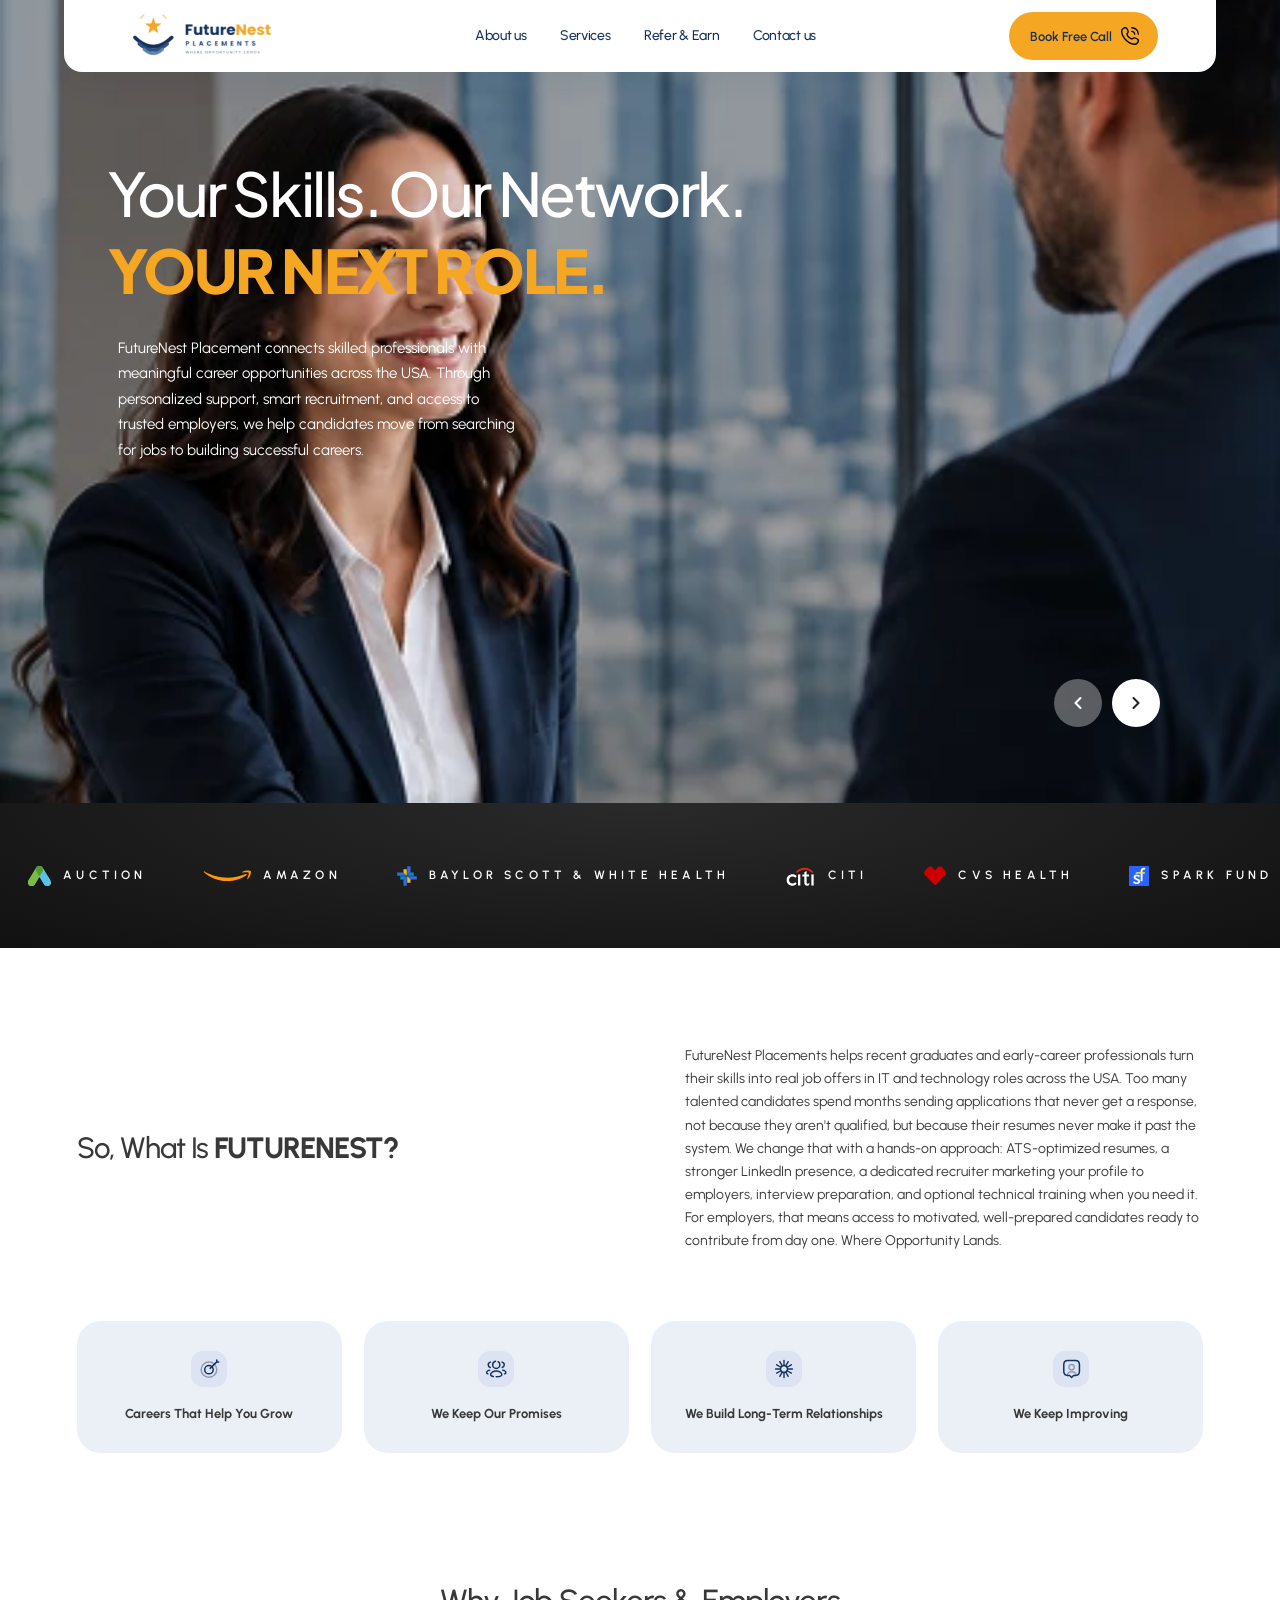
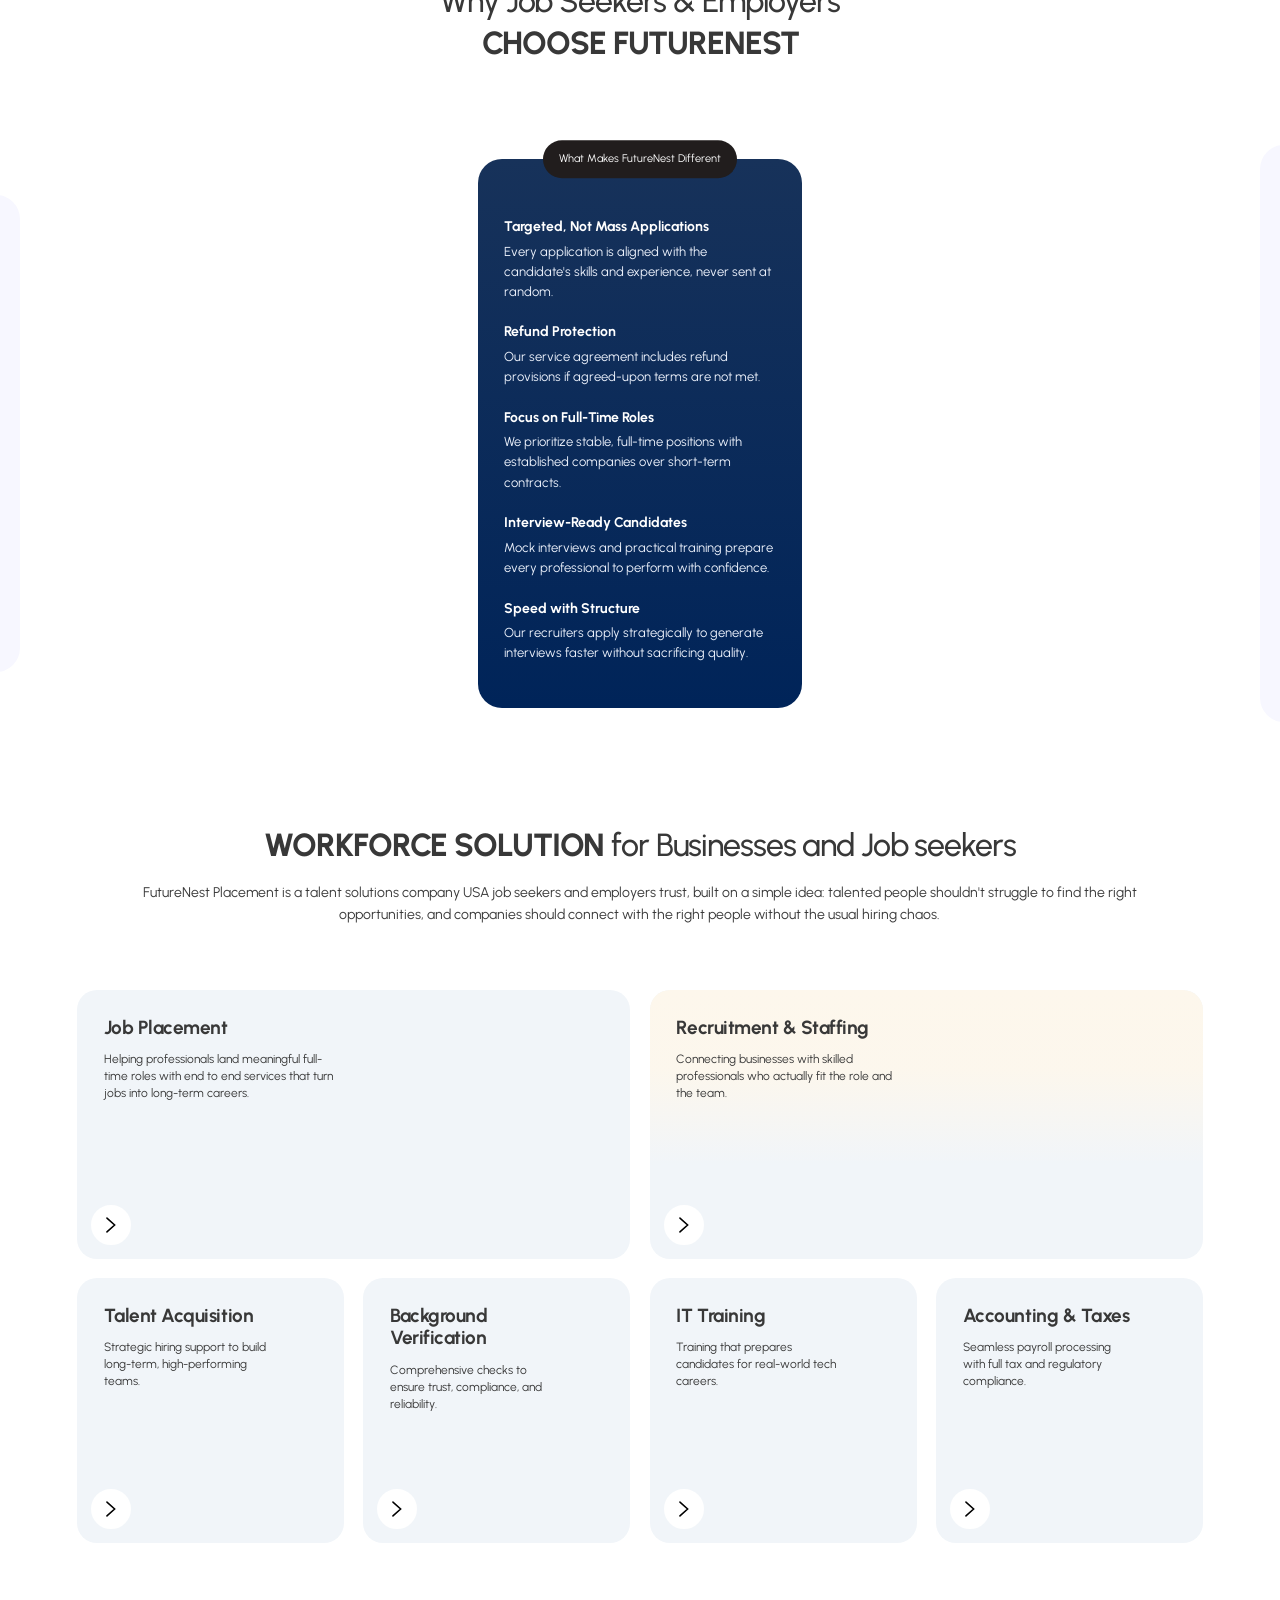
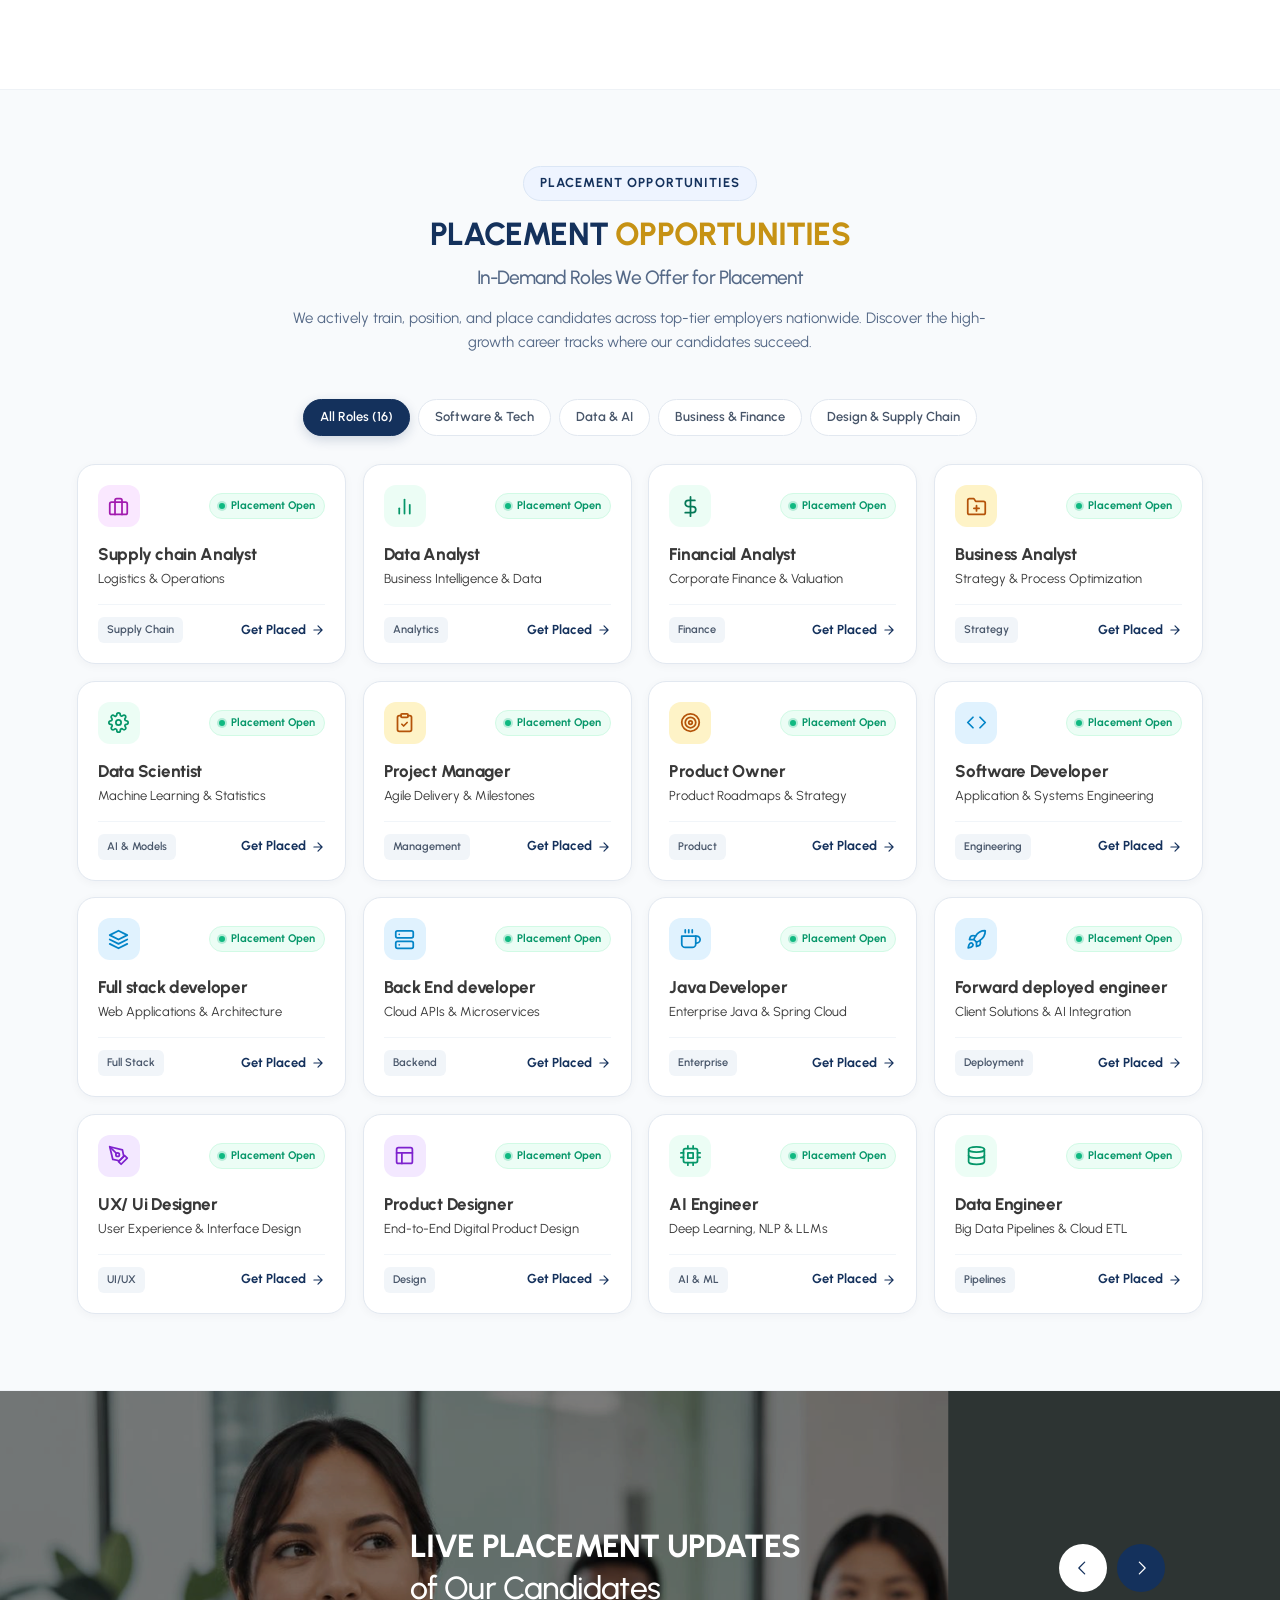
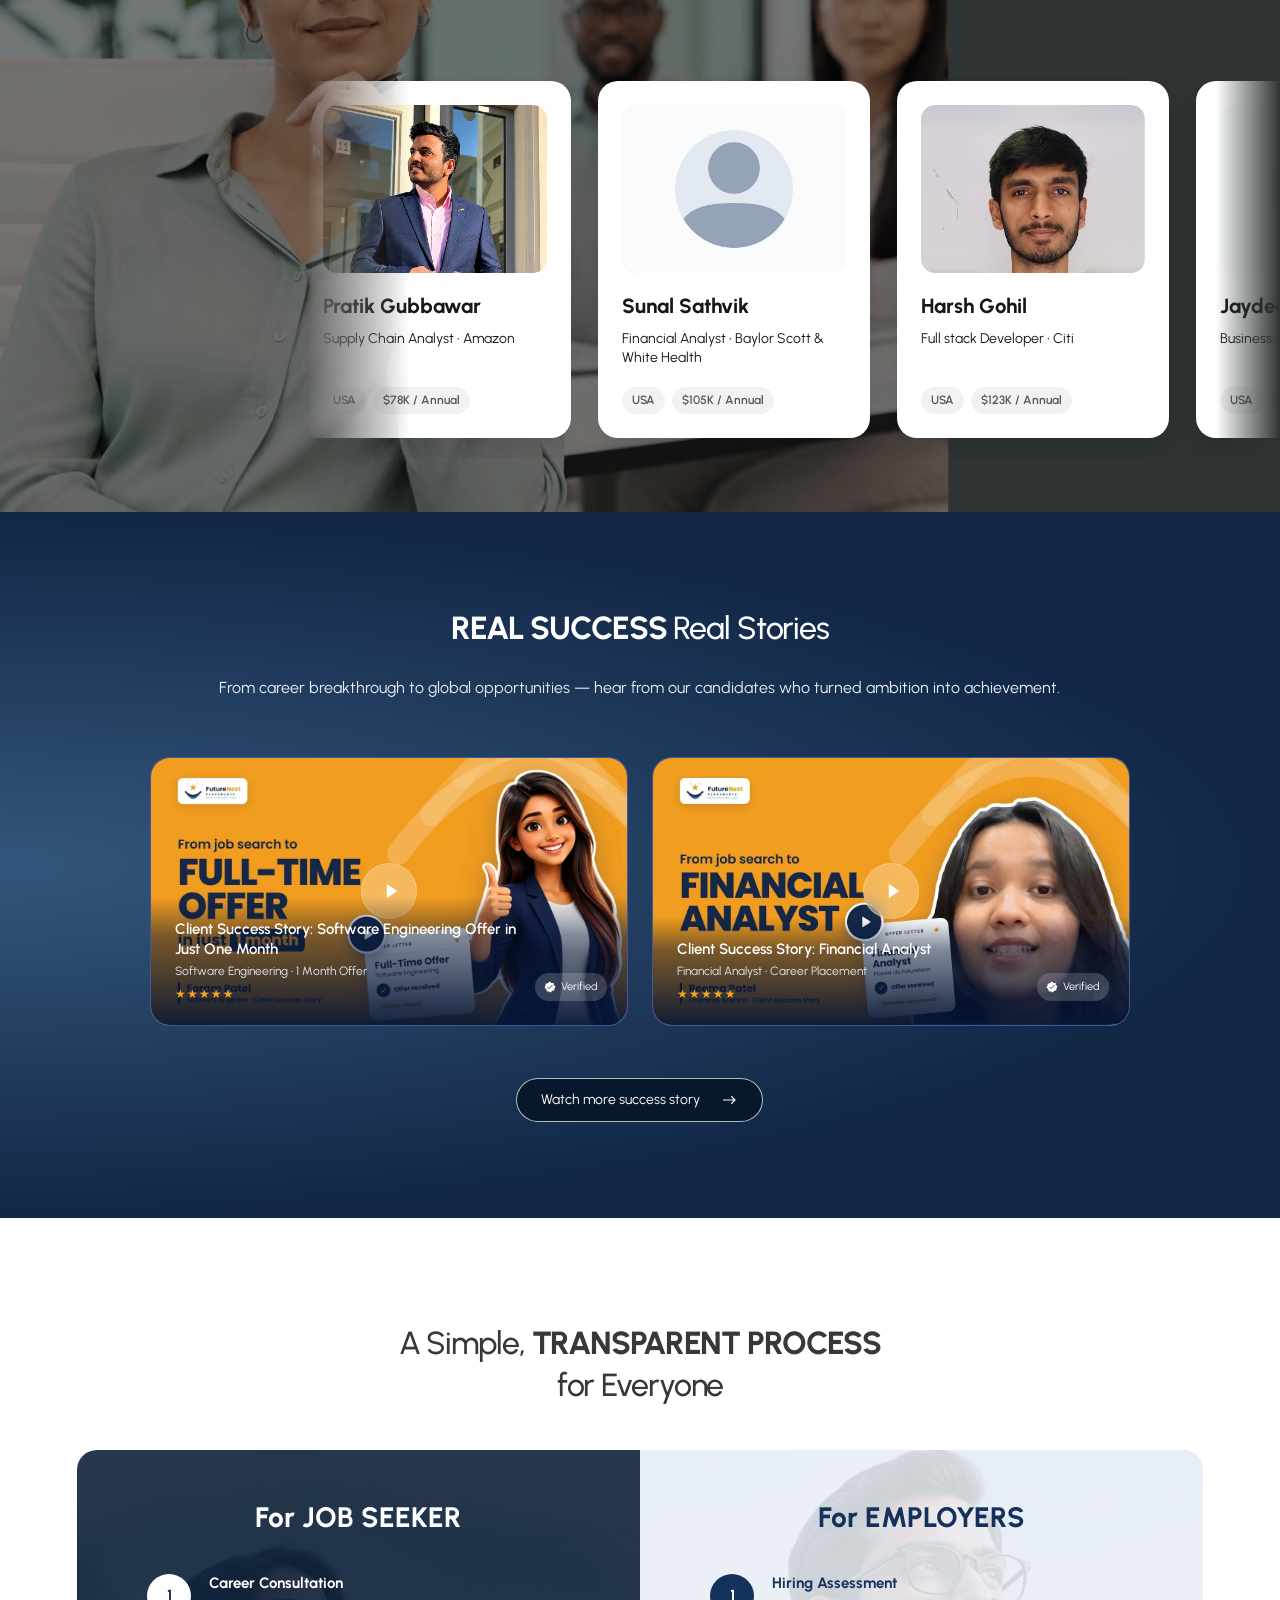
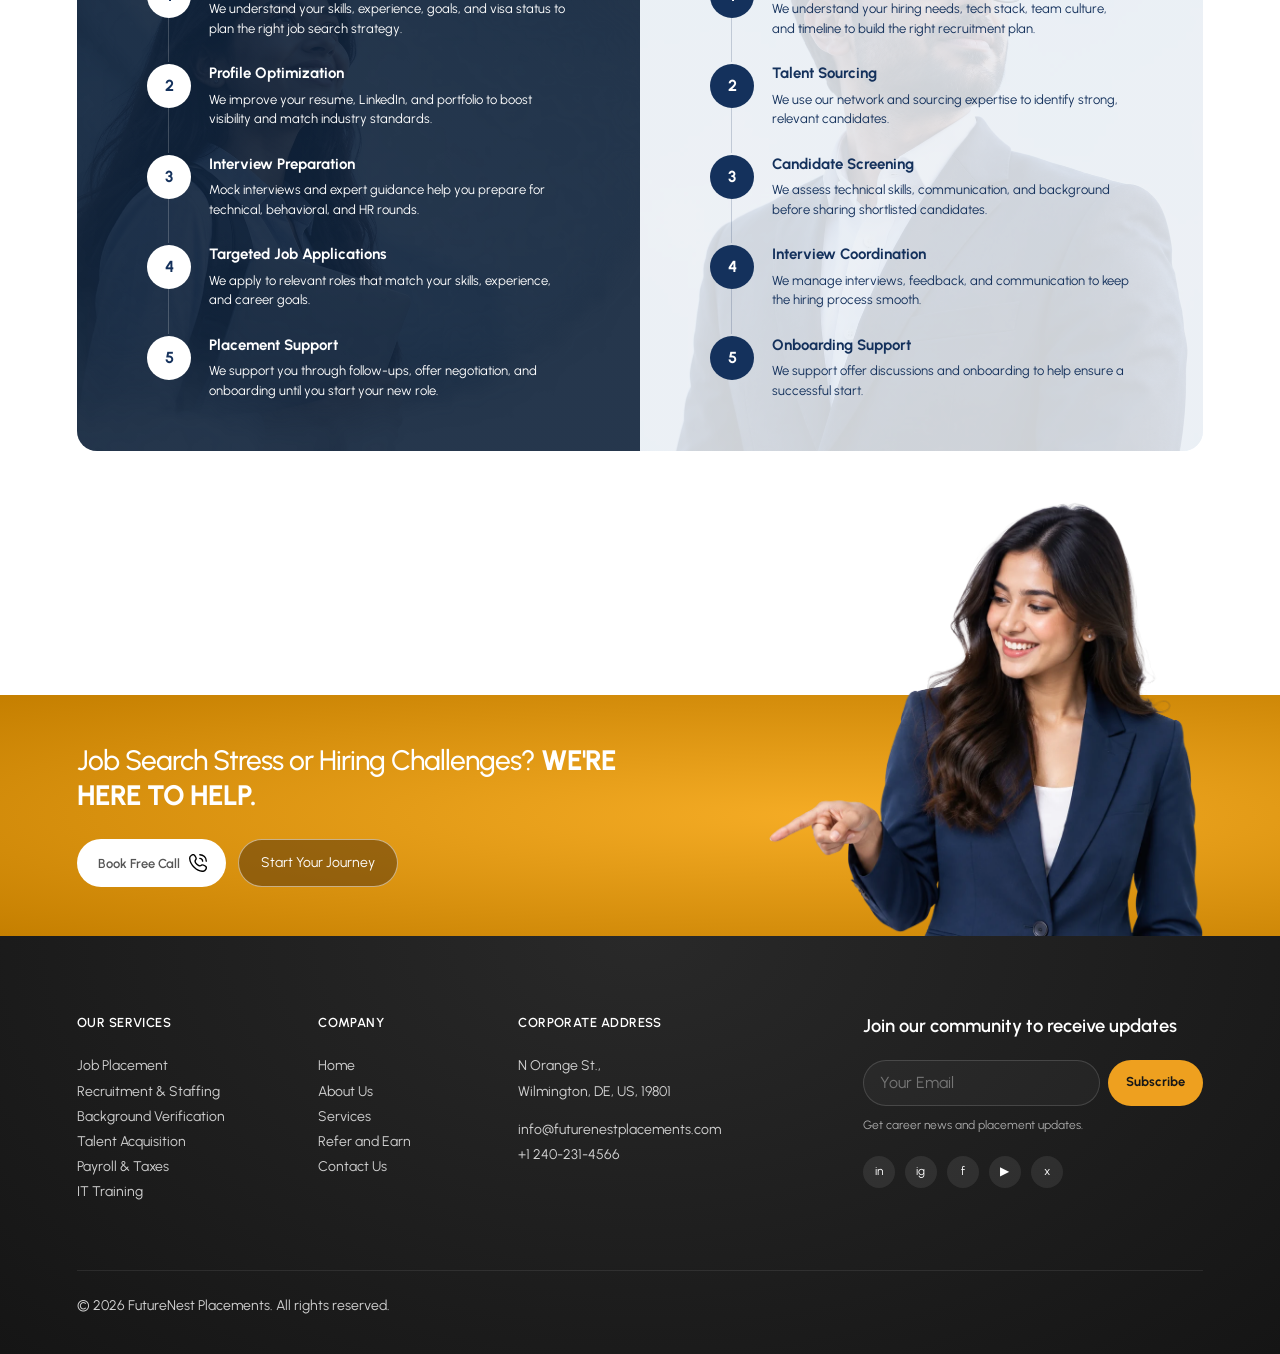
==== commit c7b8a318: "Update Sparkfund logo, sync CTA section layout across all pages, and clean up" ====
--- a/index.html
+++ b/index.html
@@ -211,10 +211,24 @@
         <h2 class="fn-mobile-partners">Candidates <strong>PLACED IN</strong></h2>
         <div class="fn-marquee__track">
           <div class="fn-marquee__group">
-            <span>AMAZON</span><span>AUCTION</span><span>BAYLOR SCOTT &amp; WHITE HEALTH</span><span>SHOPIFY</span><span>CITI</span><span>CVS HEALTH</span><span>DELOITTE</span>
+            <span class="fn-marquee__item"><img src="assets/partners/auction.png" alt="" class="fn-marquee__logo" width="32" height="28" /><span>AUCTION</span></span>
+            <span class="fn-marquee__item"><img src="assets/partners/amazon.svg" alt="" class="fn-marquee__logo" width="36" height="12" /><span>AMAZON</span></span>
+            <span class="fn-marquee__item"><img src="assets/partners/baylor-scott-white.svg" alt="" class="fn-marquee__logo" width="28" height="28" /><span>BAYLOR SCOTT &amp; WHITE HEALTH</span></span>
+            <span class="fn-marquee__item"><img src="assets/partners/citi.svg" alt="" class="fn-marquee__logo" width="38" height="25" /><span>CITI</span></span>
+            <span class="fn-marquee__item"><img src="assets/partners/cvs-health.svg" alt="" class="fn-marquee__logo" width="30" height="26" /><span>CVS HEALTH</span></span>
+            <span class="fn-marquee__item"><img src="assets/partners/sparkfund.png" alt="" class="fn-marquee__logo" width="32" height="23" /><span>SPARK FUND</span></span>
+            <span class="fn-marquee__item"><img src="assets/partners/cloudflare.svg" alt="" class="fn-marquee__logo" width="40" height="18" /><span>CLOUDFLARE</span></span>
+            <span class="fn-marquee__item"><img src="assets/partners/oldcastle.svg" alt="" class="fn-marquee__logo" width="26" height="28" /><span>OLD CASTLE</span></span>
           </div>
           <div class="fn-marquee__group" aria-hidden="true">
-            <span>AMAZON</span><span>AUCTION</span><span>BAYLOR SCOTT &amp; WHITE HEALTH</span><span>SHOPIFY</span><span>CITI</span><span>CVS HEALTH</span><span>DELOITTE</span>
+            <span class="fn-marquee__item"><img src="assets/partners/auction.png" alt="" class="fn-marquee__logo" width="32" height="28" /><span>AUCTION</span></span>
+            <span class="fn-marquee__item"><img src="assets/partners/amazon.svg" alt="" class="fn-marquee__logo" width="36" height="12" /><span>AMAZON</span></span>
+            <span class="fn-marquee__item"><img src="assets/partners/baylor-scott-white.svg" alt="" class="fn-marquee__logo" width="28" height="28" /><span>BAYLOR SCOTT &amp; WHITE HEALTH</span></span>
+            <span class="fn-marquee__item"><img src="assets/partners/citi.svg" alt="" class="fn-marquee__logo" width="38" height="25" /><span>CITI</span></span>
+            <span class="fn-marquee__item"><img src="assets/partners/cvs-health.svg" alt="" class="fn-marquee__logo" width="30" height="26" /><span>CVS HEALTH</span></span>
+            <span class="fn-marquee__item"><img src="assets/partners/sparkfund.png" alt="" class="fn-marquee__logo" width="32" height="23" /><span>SPARK FUND</span></span>
+            <span class="fn-marquee__item"><img src="assets/partners/cloudflare.svg" alt="" class="fn-marquee__logo" width="40" height="18" /><span>CLOUDFLARE</span></span>
+            <span class="fn-marquee__item"><img src="assets/partners/oldcastle.svg" alt="" class="fn-marquee__logo" width="26" height="28" /><span>OLD CASTLE</span></span>
           </div>
         </div>
       </section>
--- a/css/home.css
+++ b/css/home.css
@@ -268,13 +268,29 @@
   min-width: 100vw;
   justify-content: space-around;
   align-items: center;
-  gap: 3rem;
-  padding-inline: 1.5rem;
+  gap: 3.5rem;
+  padding-inline: 1.75rem;
 }
 .fn-marquee__group span {
   font-size: clamp(0.75rem, calc(var(--fn-layout-width) * 0.0085), 1rem);
   font-weight: 600;
-  letter-spacing: 0.42em;
+  letter-spacing: 0.35em;
+}
+.fn-marquee__item {
+  display: inline-flex;
+  align-items: center;
+  gap: 0.75rem;
+  flex-shrink: 0;
+  white-space: nowrap;
+}
+.fn-marquee__logo {
+  height: clamp(1.25rem, calc(var(--fn-layout-width) * 0.015), 1.75rem);
+  width: auto;
+  max-width: 3rem;
+  object-fit: contain;
+  display: inline-block;
+  vertical-align: middle;
+  flex-shrink: 0;
 }
 
 @keyframes fn-marquee {
@@ -1074,6 +1090,12 @@
   .fn-cta {
     display: flex;
     flex-direction: column;
+    padding: 0 16px 44px;
+    text-align: center;
+    margin-top: clamp(60px, 16vw, 90px);
+  }
+  .fn-cta picture {
+    display: contents;
   }
   .fn-cta__portrait {
     position: relative;
@@ -1085,6 +1107,43 @@
   }
   .fn-cta > .fn-wrap {
     margin-top: -40%;
+  }
+  .fn-cta h2 {
+    width: 100%;
+    max-width: none;
+    font-size: clamp(20px, 5.6vw, 25px);
+    line-height: 1.25;
+    margin: 0 0 20px;
+    text-align: center;
+  }
+  .fn-cta h2 strong {
+    text-transform: uppercase;
+    display: block;
+  }
+  .fn-cta__actions {
+    max-width: none;
+    width: 100%;
+    display: flex;
+    flex-direction: row;
+    flex-wrap: wrap;
+    justify-content: center;
+    align-items: center;
+    gap: 12px;
+    margin-top: 0;
+  }
+  .fn-cta .btn--header,
+  .fn-cta__ghost {
+    padding: 9px 18px;
+    font-size: 13px;
+    min-height: 36px;
+    white-space: nowrap;
+    flex: 0 0 auto;
+    display: inline-flex;
+    align-items: center;
+    justify-content: center;
+  }
+  .fn-cta__actions > a {
+    flex: 0 0 auto;
   }
 }
 @media (min-width: 601px) and (max-width: 900px) {
